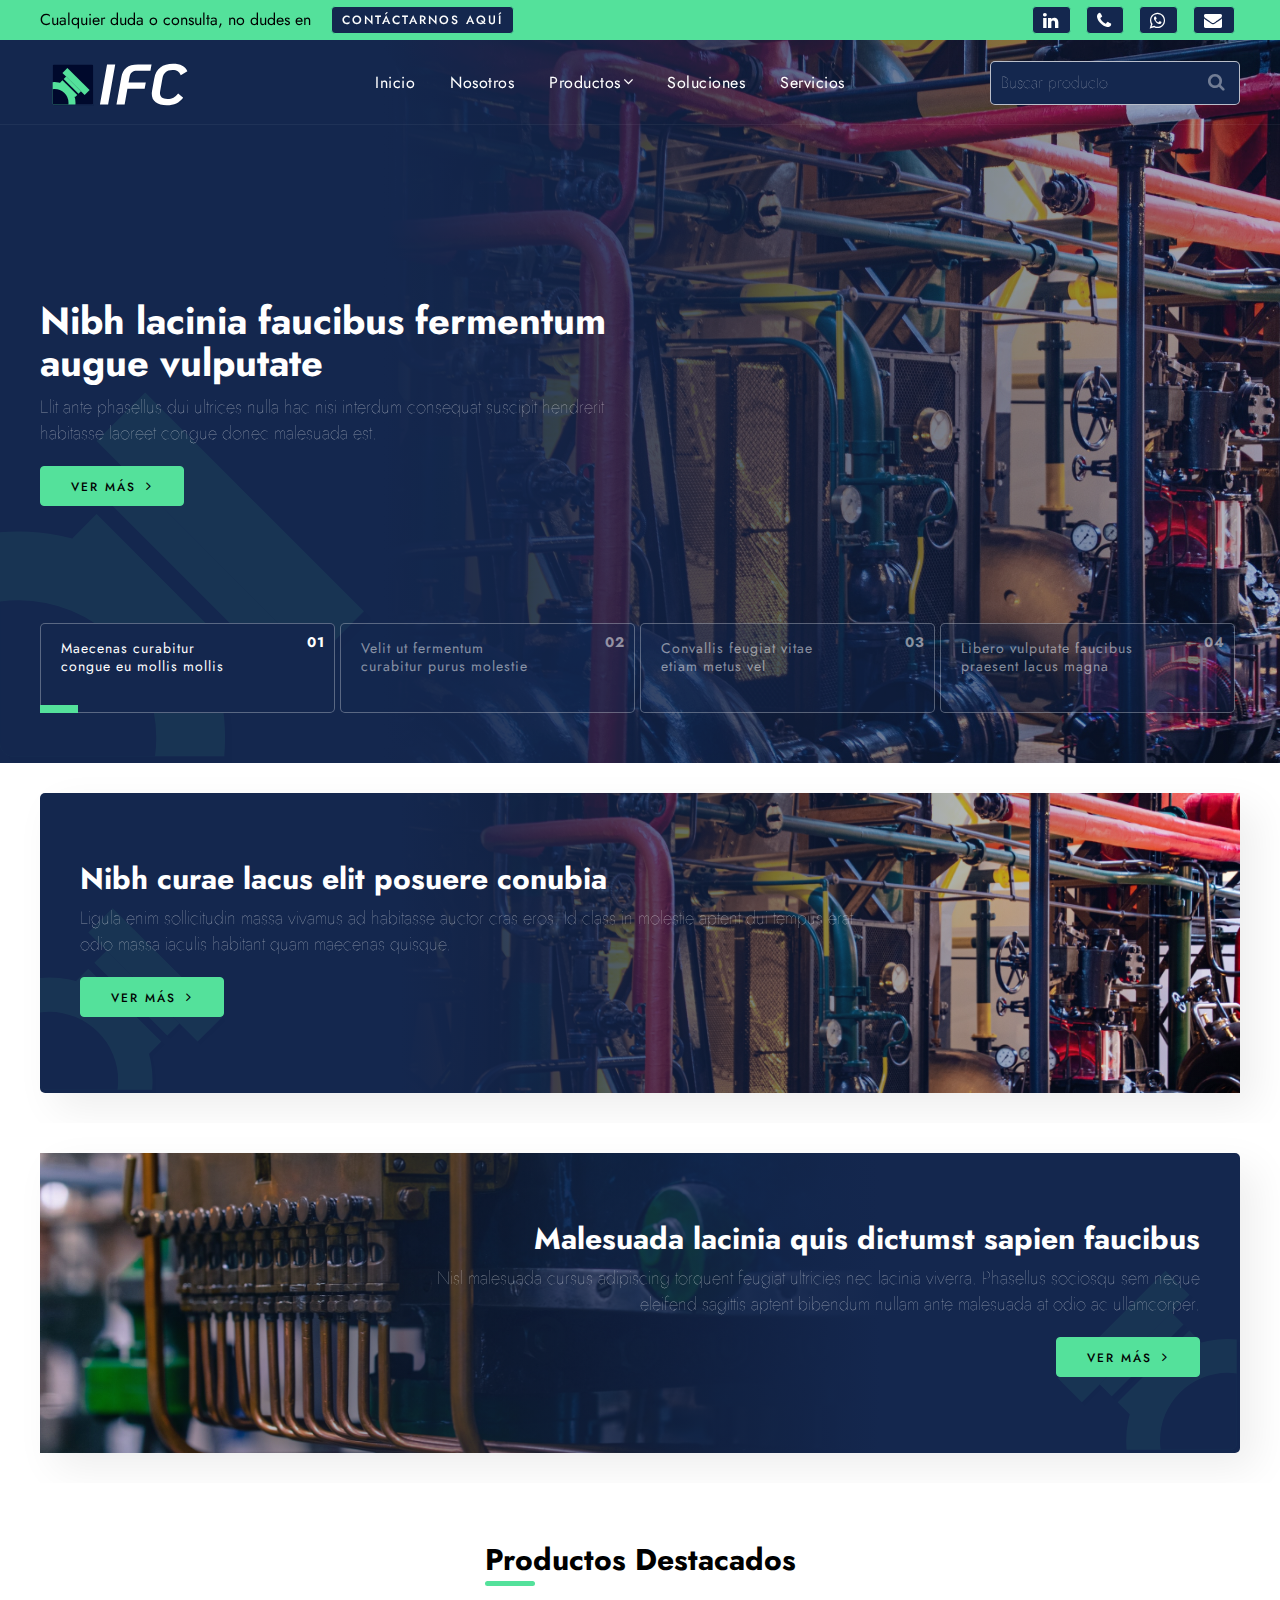
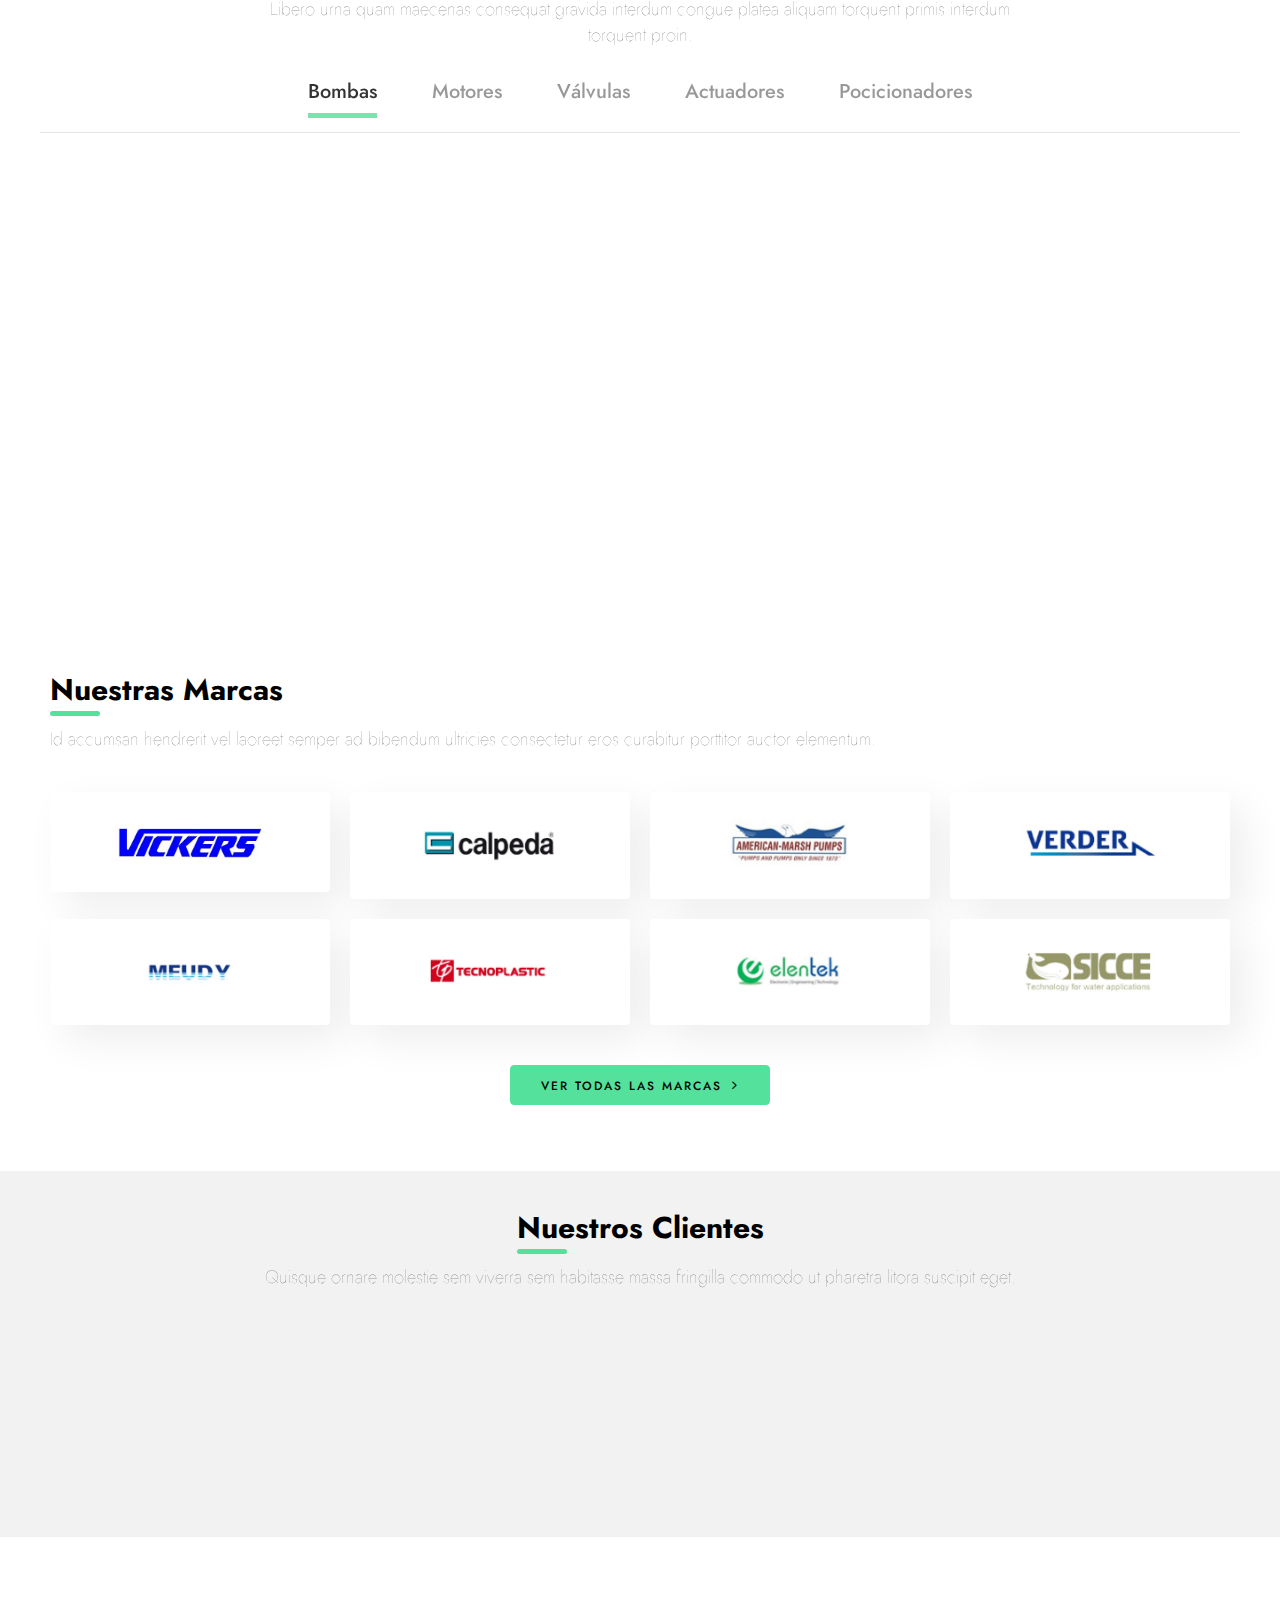
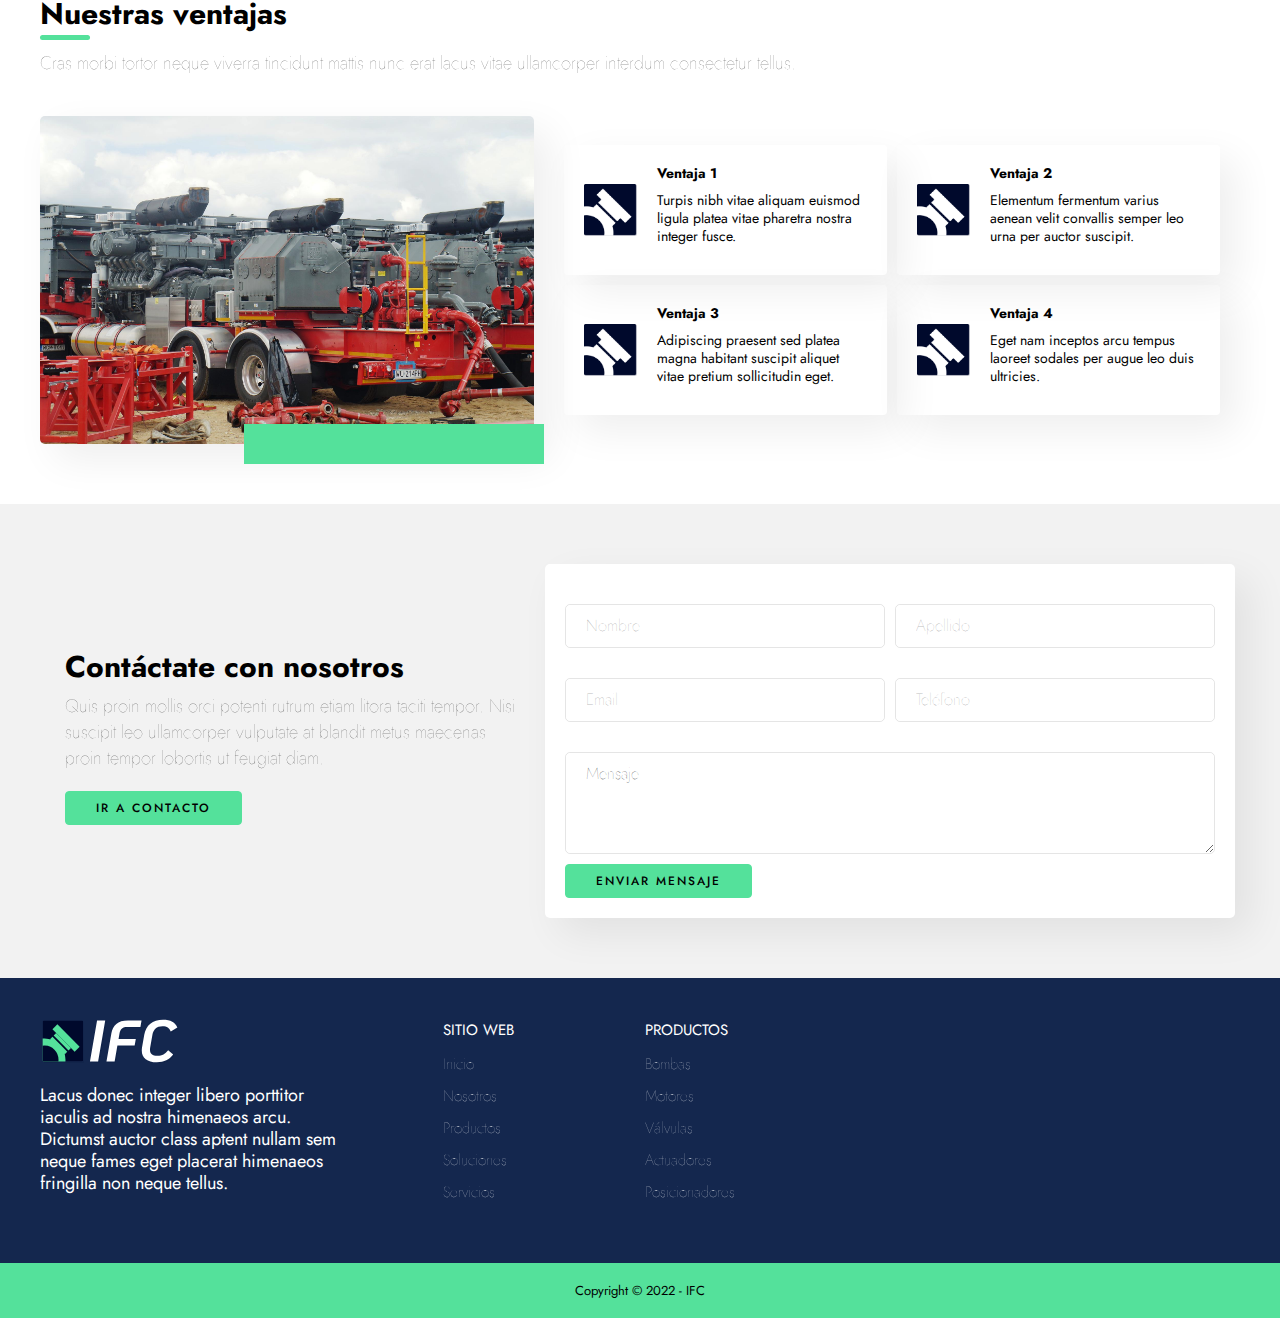
==== index.html @ 765e93ec "fix" ====
<!DOCTYPE html>
<html lang="es">
  <head>
    <title>IFC</title>
    <meta charset="UTF-8">
    <link href="img/favicon.png" rel="shortcut icon">
    <meta name="viewport" content="width=device-width, initial-scale=1, maximum-scale=1">
    <link href="css/main.css?v=19161" rel="stylesheet" type="text/css">
    <script src="js/main.js?v=19161" type="text/javascript"></script>
    <link rel="preconnect" href="https://fonts.googleapis.com">
    <link rel="preconnect" href="https://fonts.gstatic.com" crossorigin>
    <link href="https://fonts.googleapis.com/css2?family=Roboto+Slab:wght@300;400;500;700&amp;display=swap" rel="stylesheet">
    <!-- Meta tags facebook-->
    <meta property="og:title" content="#">
    <meta property="og:description" content="#">
    <meta property="og:image" content="#">
    <!-- Meta tags twitter cards-->
    <meta name="twitter:card" content="summary_large_image">
    <meta name="twitter:title" content="#">
    <meta name="twitter:description" content="#">
    <meta name="twitter:image" content="#">
    <link rel="preconnect" href="https://fonts.googleapis.com">
    <link rel="preconnect" href="https://fonts.gstatic.com" crossorigin>
    <link href="https://fonts.googleapis.com/css2?family=Jost:ital,wght@0,300;0,400;0,500;0,600;0,700;1,300&amp;display=swap" rel="stylesheet">
  </head>
  <body>
    <header>
      <div class="header__primary">
        <div class="header__wrap">
          <div class="header__inner">
            <div class="header__contact">
              <p class="header__text">Cualquier duda o consulta, no dudes en </p><a href="#" class="btn btn--xs btn--colorsecondary">Contáctarnos aquí</a>
            </div>
            <div class="header__right">
              <div class="header__actions">
                <div class="header__action header__action--desktop"><a href="#" class="btn btn--xs btn--colorsecondary"><span class="fa fa-linkedin"></span></a></div>
                <div class="header__action header__action--desktop"><a href="#" class="btn btn--xs btn--colorsecondary"><span class="fa fa-phone"></span></a></div>
                <div class="header__action header__action--desktop"><a href="#" class="btn btn--xs btn--colorsecondary"><span class="fa fa-whatsapp"></span></a></div>
                <div class="header__action header__action--desktop"><a href="#" class="btn btn--xs btn--colorsecondary"><span class="fa fa-envelope"></span></a></div>
              </div>
            </div>
          </div>
        </div>
      </div>
      <div class="header__secondary">
        <div class="header__wrap">
          <div class="header__inner">
            <div class="header__logo header__logo--color"><a href="index.html"><img src="img/icons/logo-ifc.svg"></a></div>
            <div class="header__logo header__logo--white"><a href="index.html"><img src="img/icons/logo-ifc-white.svg"></a></div>
            <div class="header__nav">
              <div class="header__nav__bg"></div>
              <div class="header__nav__nav">
                <div class="header__nav__close">
                  <div></div>
                  <div></div>
                </div>
                <div class="header__nav__back">
                  <div></div>
                  <div></div>
                  <div></div>
                </div>
                <nav>
                  <ul>
                    <li class="header__nav__li header__nav__li--digtrans">
                      <li><a href="#">Inicio</a></li>
                      <li><a href="#">Nosotros</a></li>
                      <li><a href="#">Productos</a>
                        <ul class="sub-menu header__nav__li__blocked">
                          <li><a href="single-course.html">Programa 2</a></li>
                          <li><a href="single-course.html">Programa 3</a></li>
                          <li><a href="single-course.html">Programa 4</a></li>
                        </ul>
                      </li>
                    </li>
                    <li><a href="#">Soluciones</a></li>
                    <li><a href="#">Servicios</a></li>
                  </ul>
                </nav>
              </div>
            </div>
            <div class="header__right">
              <div class="header__item header__item--search">
                <div class="header__search">
                  <form action="search.html" method="get"><span class="fa fa-search"></span>
                    <input type="text" name="s" placeholder="Buscar producto">
                  </form>
                </div>
              </div>
              <div class="header__item header__item--ham">
                <div class="header__ham"><span></span><span></span><span></span></div>
              </div>
            </div>
          </div>
        </div>
      </div>
    </header>
    <div id="sections">
      <section class="section--main">
        <div class="section__isotipo"> <img src="img/icons/isotipo.svg"></div>
        <div class="carousel">
          <div class="section-slider_slides">
            <div class="carousel-contents">
              <div class="carousel-content">
                <div class="section__banner">
                  <div class="section__bg">
                    <div class="bg"><img src="img/uploads/1.jpeg"></div>
                  </div>
                  <div class="section__grad"></div>
                  <div class="section__wrap section__wrap--main">
                    <div class="section__content">
                      <div class="section__body">
                        <h2 class="section__title">Nibh lacinia faucibus fermentum augue vulputate
                        </h2>
                        <p class="section__description">Elit ante phasellus dui ultrices nulla hac nisi interdum consequat suscipit hendrerit habitasse laoreet congue donec malesuada est.
                        </p>
                        <div class="section__buttons"><a href="#" class="btn">Ver más<span class="fa fa-angle-right"> </span></a></div>
                      </div>
                    </div>
                  </div>
                </div>
              </div>
              <div class="carousel-content">
                <div class="section__banner">
                  <div class="section__bg">
                    <div class="bg"><img src="img/uploads/2.jpeg"></div>
                  </div>
                  <div class="section__grad"></div>
                  <div class="section__wrap section__wrap--main">
                    <div class="section__content">
                      <div class="section__body">
                        <h2 class="section__title">Habitasse cubilia convallis tempus sociosqu adipiscing
                        </h2>
                        <p class="section__description">Ligula sagittis posuere eros inceptos rhoncus habitant placerat sodales adipiscing tempor hac fermentum hac convallis.
                        </p>
                        <div class="section__buttons"><a href="#" class="btn">Ver más<span class="fa fa-angle-right"></span></a></div>
                      </div>
                    </div>
                  </div>
                </div>
              </div>
              <div class="carousel-content">
                <div class="section__banner">
                  <div class="section__bg">
                    <div class="bg"><img src="img/uploads/3.jpeg"></div>
                  </div>
                  <div class="section__grad"></div>
                  <div class="section__wrap section__wrap--main">
                    <div class="section__content">
                      <div class="section__body">
                        <h2 class="section__title">Laoreet aenean quis nullam vitae ac
                        </h2>
                        <p class="section__description">Torquent litora curae molestie torquent aliquet viverra integer habitasse sapien sagittis non semper tellus aliquet.
                        </p>
                        <div class="section__buttons"><a href="#" class="btn">Ver más<span class="fa fa-angle-right"></span></a></div>
                      </div>
                    </div>
                  </div>
                </div>
              </div>
              <div class="carousel-content">
                <div class="section__banner">
                  <div class="section__bg">
                    <div class="bg"><img src="img/uploads/4.jpeg"></div>
                  </div>
                  <div class="section__grad"></div>
                  <div class="section__wrap section__wrap--main">
                    <div class="section__content">
                      <div class="section__body">
                        <h2 class="section__title">Gravida auctor elit risus suspendisse curae
                        </h2>
                        <p class="section__description">Turpis felis luctus accumsan vitae urna suspendisse fames habitasse turpis himenaeos cubilia eleifend bibendum sapien.
                        </p>
                        <div class="section__buttons"><a href="#" class="btn">Ver más<span class="fa fa-angle-right"></span></a></div>
                      </div>
                    </div>
                  </div>
                </div>
              </div>
            </div>
            <div class="section-slider__thumbs section__thumbs">
              <div class="carousel-thumbnails">
                <div class="cols cols-gutter-0">
                  <div class="col-xs-3 col-lg-3 carousel-thumbnail">
                    <div class="section__thumb section__">
                      <div class="section__thumb__bar"></div>
                      <div class="section__thumb__number">01</div>
                      <div class="section__thumb__body">
                        <div class="section__thumb__title">Maecenas curabitur congue eu mollis mollis
                        </div>
                      </div>
                    </div>
                  </div>
                  <div class="col-xs-3 col-lg-3 carousel-thumbnail">
                    <div class="section__thumb">
                      <div class="section__thumb__bar"></div>
                      <div class="section__thumb__number">02</div>
                      <div class="section__thumb__body">
                        <div class="section__thumb__title">Velit ut fermentum curabitur purus molestie
                        </div>
                      </div>
                    </div>
                  </div>
                  <div class="col-xs-3 col-lg-3 carousel-thumbnail">
                    <div class="section__thumb">
                      <div class="section__thumb__bar"></div>
                      <div class="section__thumb__number">03</div>
                      <div class="section__thumb__body">
                        <div class="section__thumb__title">Convallis feugiat vitae etiam metus vel
                        </div>
                      </div>
                    </div>
                  </div>
                  <div class="col-xs-3 col-lg-3 carousel-thumbnail">
                    <div class="section__thumb">
                      <div class="section__thumb__bar"></div>
                      <div class="section__thumb__number">04</div>
                      <div class="section__thumb__body">
                        <div class="section__thumb__title">Libero vulputate faucibus praesent lacus magna
                        </div>
                      </div>
                    </div>
                  </div>
                </div>
              </div>
            </div>
          </div>
        </div>
      </section>
      <section class="section--banner"> 
        <div class="section__wrap section__wrap--sm">
          <div class="section__body">
            <div class="section__isotipo"> <img src="img/icons/isotipo.svg"></div>
            <div class="section__bg"> 
              <div class="bg"> <img src="img/uploads/1.jpeg"></div>
            </div>
            <div class="section__content"> 
              <h3 class="section__title">Nibh curae lacus elit posuere conubia
              </h3>
              <p class="section__description">Ligula enim sollicitudin massa vivamus ad habitasse auctor cras eros. Id class in molestie aptent dui tempus erat odio massa iaculis habitant quam maecenas quisque.
              </p><a href="#" class="btn">Ver más<span class="fa fa-angle-right"></span></a>
            </div>
          </div>
        </div>
      </section>
      <section class="section--banner section--banner--right"> 
        <div class="section__wrap section__wrap--sm">
          <div class="section__body">
            <div class="section__isotipo"> <img src="img/icons/isotipo-right.svg"></div>
            <div class="section__bg"> 
              <div class="bg"> <img src="img/uploads/2.jpeg"></div>
            </div>
            <div class="section__content"> 
              <h3 class="section__title">Malesuada lacinia quis dictumst sapien faucibus
              </h3>
              <p class="section__description">Nisl malesuada cursus adipiscing torquent feugiat ultricies nec lacinia viverra. Phasellus sociosqu sem neque eleifend sagittis aptent bibendum nullam ante malesuada at odio ac ullamcorper.
              </p><a href="#" class="btn">Ver más<span class="fa fa-angle-right"></span></a>
            </div>
          </div>
        </div>
      </section>
      <section class="section--products">
        <div class="section__wrap"> 
          <div class="section__header section__header--center"> 
            <h3 class="section__title">Productos Destacados</h3>
            <p class="section__description">Libero urna quam maecenas consequat gravida interdum congue platea aliquam torquent primis interdum torquent proin.
            </p>
          </div>
          <div class="section__body"> 
            <div class="section__tabs">
              <div class="tabs">
                <div class="tabs__header">
                  <div class="tab tab--current">Bombas</div>
                  <div class="tab">Motores</div>
                  <div class="tab">Válvulas</div>
                  <div class="tab">Actuadores</div>
                  <div class="tab">Pocicionadores </div>
                </div>
                <div class="tabs__body"> 
                  <div class="tab tab--current"> 
                    <div class="section__products">
                      <div class="cols cols-gutter-2">
                        <div class="col-xs-12 col-sm-6 col-md-4 dscroll">
                          <article class="article--product"> 
                            <div class="article__tag">Et ligula
                            </div>
                            <div class="article__img"> <img src="img/products/5.webp"></div>
                            <div class="article__body"> 
                              <h4 class="article__title">Nombre Producto </h4>
                              <p class="article__description">Cursus curabitur molestie erat dui ut molestie tellus massa curabitur et varius.
                              </p><a href="#" class="btn btn--xs">Ver más<span class="fa fa-angle-right"></span></a>
                            </div>
                          </article>
                        </div>
                        <div class="col-xs-12 col-sm-6 col-md-4 dscroll">
                          <article class="article--product"> 
                            <div class="article__tag">Ullamcorper consectetur
                            </div>
                            <div class="article__img"> <img src="img/products/6.webp"></div>
                            <div class="article__body"> 
                              <h4 class="article__title">Nombre Producto </h4>
                              <p class="article__description">Sollicitudin convallis augue egestas tincidunt turpis luctus sapien ultrices justo commodo at.
                              </p><a href="#" class="btn btn--xs">Ver más<span class="fa fa-angle-right"></span></a>
                            </div>
                          </article>
                        </div>
                        <div class="col-xs-12 col-sm-6 col-md-4 dscroll">
                          <article class="article--product"> 
                            <div class="article__tag">Ullamcorper dapibus
                            </div>
                            <div class="article__img"> <img src="img/products/7.webp"></div>
                            <div class="article__body"> 
                              <h4 class="article__title">Nombre Producto </h4>
                              <p class="article__description">Molestie sodales habitant nisi ante a ullamcorper volutpat habitant varius vestibulum lacus.
                              </p><a href="#" class="btn btn--xs">Ver más<span class="fa fa-angle-right"></span></a>
                            </div>
                          </article>
                        </div>
                        <div class="col-xs-12 col-sm-6 col-md-4 dscroll">
                          <article class="article--product"> 
                            <div class="article__tag">At sed
                            </div>
                            <div class="article__img"> <img src="img/products/8.webp"></div>
                            <div class="article__body"> 
                              <h4 class="article__title">Nombre Producto </h4>
                              <p class="article__description">Est libero ad proin vivamus sodales curabitur at habitant donec ante ut.
                              </p><a href="#" class="btn btn--xs">Ver más<span class="fa fa-angle-right"></span></a>
                            </div>
                          </article>
                        </div>
                        <div class="col-xs-12 col-sm-6 col-md-4 dscroll">
                          <article class="article--product"> 
                            <div class="article__tag">Curae quisque
                            </div>
                            <div class="article__img"> <img src="img/products/5.webp"></div>
                            <div class="article__body"> 
                              <h4 class="article__title">Nombre Producto </h4>
                              <p class="article__description">Ut torquent aptent dui eu neque litora fringilla porta adipiscing commodo cursus.
                              </p><a href="#" class="btn btn--xs">Ver más<span class="fa fa-angle-right"></span></a>
                            </div>
                          </article>
                        </div>
                        <div class="col-xs-12 col-sm-6 col-md-4 dscroll">
                          <article class="article--product"> 
                            <div class="article__tag">Aliquet ultricies
                            </div>
                            <div class="article__img"> <img src="img/products/6.webp"></div>
                            <div class="article__body"> 
                              <h4 class="article__title">Nombre Producto </h4>
                              <p class="article__description">Semper augue risus eros feugiat egestas facilisis turpis mattis magna ut per.
                              </p><a href="#" class="btn btn--xs">Ver más<span class="fa fa-angle-right"></span></a>
                            </div>
                          </article>
                        </div>
                      </div>
                    </div>
                  </div>
                  <div class="tab">
                    <div class="section__products">
                      <div class="cols cols-gutter-2">
                        <div class="col-xs-12 col-sm-6 col-md-4 dscroll">
                          <article class="article--product"> 
                            <div class="article__tag">Dui fermentum
                            </div>
                            <div class="article__img"> <img src="img/products/1.webp"></div>
                            <div class="article__body"> 
                              <h4 class="article__title">Nombre Producto </h4>
                              <p class="article__description">Porttitor morbi facilisis massa phasellus iaculis curabitur condimentum molestie curabitur leo conubia.
                              </p><a href="#" class="btn btn--xs">Ver más<span class="fa fa-angle-right"></span></a>
                            </div>
                          </article>
                        </div>
                        <div class="col-xs-12 col-sm-6 col-md-4 dscroll">
                          <article class="article--product"> 
                            <div class="article__tag">Colus convallis
                            </div>
                            <div class="article__img"> <img src="img/products/2.webp"></div>
                            <div class="article__body"> 
                              <h4 class="article__title">Nombre Producto </h4>
                              <p class="article__description">Suspendisse vitae sodales aliquam risus nisi pretium interdum posuere diam consectetur venenatis.
                              </p><a href="#" class="btn btn--xs">Ver más<span class="fa fa-angle-right"></span></a>
                            </div>
                          </article>
                        </div>
                        <div class="col-xs-12 col-sm-6 col-md-4 dscroll">
                          <article class="article--product"> 
                            <div class="article__tag">Vestibulum nunc
                            </div>
                            <div class="article__img"> <img src="img/products/3.webp"></div>
                            <div class="article__body"> 
                              <h4 class="article__title">Nombre Producto </h4>
                              <p class="article__description">Etiam varius mattis malesuada donec mi praesent sem odio ornare placerat nisl.
                              </p><a href="#" class="btn btn--xs">Ver más<span class="fa fa-angle-right"></span></a>
                            </div>
                          </article>
                        </div>
                        <div class="col-xs-12 col-sm-6 col-md-4 dscroll">
                          <article class="article--product"> 
                            <div class="article__tag">Risus ultrices
                            </div>
                            <div class="article__img"> <img src="img/products/4.webp"></div>
                            <div class="article__body"> 
                              <h4 class="article__title">Nombre Producto </h4>
                              <p class="article__description">Est feugiat hac potenti dapibus pharetra lectus praesent sagittis vestibulum turpis leo.
                              </p><a href="#" class="btn btn--xs">Ver más<span class="fa fa-angle-right"></span></a>
                            </div>
                          </article>
                        </div>
                        <div class="col-xs-12 col-sm-6 col-md-4 dscroll">
                          <article class="article--product"> 
                            <div class="article__tag">Laoreet in
                            </div>
                            <div class="article__img"> <img src="img/products/1.webp"></div>
                            <div class="article__body"> 
                              <h4 class="article__title">Nombre Producto </h4>
                              <p class="article__description">Aliquet nam sodales auctor vehicula quis dapibus praesent nullam semper consequat aliquet.
                              </p><a href="#" class="btn btn--xs">Ver más<span class="fa fa-angle-right"></span></a>
                            </div>
                          </article>
                        </div>
                        <div class="col-xs-12 col-sm-6 col-md-4 dscroll">
                          <article class="article--product"> 
                            <div class="article__tag">Ullamcorper dui
                            </div>
                            <div class="article__img"> <img src="img/products/2.webp"></div>
                            <div class="article__body"> 
                              <h4 class="article__title">Nombre Producto </h4>
                              <p class="article__description">In molestie at tellus dictumst non vivamus pretium donec erat dapibus imperdiet.
                              </p><a href="#" class="btn btn--xs">Ver más<span class="fa fa-angle-right"></span></a>
                            </div>
                          </article>
                        </div>
                      </div>
                    </div>
                  </div>
                  <div class="tab">
                    <div class="section__products">
                      <div class="cols cols-gutter-2">
                        <div class="col-xs-12 col-sm-6 col-md-4 dscroll">
                          <article class="article--product"> 
                            <div class="article__tag">Ultricies lacus
                            </div>
                            <div class="article__img"> <img src="img/products/9.webp"></div>
                            <div class="article__body"> 
                              <h4 class="article__title">Nombre Producto </h4>
                              <p class="article__description">Mollis senectus augue sed ad gravida sem gravida tempus gravida leo enim.
                              </p><a href="#" class="btn btn--xs">Ver más<span class="fa fa-angle-right"></span></a>
                            </div>
                          </article>
                        </div>
                        <div class="col-xs-12 col-sm-6 col-md-4 dscroll">
                          <article class="article--product"> 
                            <div class="article__tag">Quisque eleifend
                            </div>
                            <div class="article__img"> <img src="img/products/10.webp"></div>
                            <div class="article__body"> 
                              <h4 class="article__title">Nombre Producto </h4>
                              <p class="article__description">Nam cursus ut metus fermentum semper congue arcu mi fermentum non platea.
                              </p><a href="#" class="btn btn--xs">Ver más<span class="fa fa-angle-right"></span></a>
                            </div>
                          </article>
                        </div>
                        <div class="col-xs-12 col-sm-6 col-md-4 dscroll">
                          <article class="article--product"> 
                            <div class="article__tag">Est aliquam
                            </div>
                            <div class="article__img"> <img src="img/products/11.webp"></div>
                            <div class="article__body"> 
                              <h4 class="article__title">Nombre Producto </h4>
                              <p class="article__description">Faucibus iaculis curabitur conubia pretium convallis ut mollis diam platea aliquam pulvinar.
                              </p><a href="#" class="btn btn--xs">Ver más<span class="fa fa-angle-right"></span></a>
                            </div>
                          </article>
                        </div>
                        <div class="col-xs-12 col-sm-6 col-md-4 dscroll">
                          <article class="article--product"> 
                            <div class="article__tag">Suscipit etiam
                            </div>
                            <div class="article__img"> <img src="img/products/12.webp"></div>
                            <div class="article__body"> 
                              <h4 class="article__title">Nombre Producto </h4>
                              <p class="article__description">Laoreet aliquet fermentum elementum maecenas varius donec per molestie risus torquent augue.
                              </p><a href="#" class="btn btn--xs">Ver más<span class="fa fa-angle-right"></span></a>
                            </div>
                          </article>
                        </div>
                        <div class="col-xs-12 col-sm-6 col-md-4 dscroll">
                          <article class="article--product"> 
                            <div class="article__tag">Fermentum justo
                            </div>
                            <div class="article__img"> <img src="img/products/9.webp"></div>
                            <div class="article__body"> 
                              <h4 class="article__title">Nombre Producto </h4>
                              <p class="article__description">A in ut primis curabitur aliquam tellus pulvinar conubia fermentum massa ultricies.
                              </p><a href="#" class="btn btn--xs">Ver más<span class="fa fa-angle-right"></span></a>
                            </div>
                          </article>
                        </div>
                        <div class="col-xs-12 col-sm-6 col-md-4 dscroll">
                          <article class="article--product"> 
                            <div class="article__tag">Interdum habitasse
                            </div>
                            <div class="article__img"> <img src="img/products/10.webp"></div>
                            <div class="article__body"> 
                              <h4 class="article__title">Nombre Producto </h4>
                              <p class="article__description">Faucibus bibendum massa convallis quisque dictum sed id ligula posuere morbi fermentum.
                              </p><a href="#" class="btn btn--xs">Ver más<span class="fa fa-angle-right"></span></a>
                            </div>
                          </article>
                        </div>
                      </div>
                    </div>
                  </div>
                  <div class="tab">
                    <div class="section__products">
                      <div class="cols cols-gutter-2">
                        <div class="col-xs-12 col-sm-6 col-md-4 dscroll">
                          <article class="article--product"> 
                            <div class="article__tag">Dui pretium
                            </div>
                            <div class="article__img"> <img src="img/products/13.webp"></div>
                            <div class="article__body"> 
                              <h4 class="article__title">Nombre Producto </h4>
                              <p class="article__description">Proin class urna quisque dapibus augue dictumst colus cras risus aliquam ultricies.
                              </p><a href="#" class="btn btn--xs">Ver más<span class="fa fa-angle-right"></span></a>
                            </div>
                          </article>
                        </div>
                        <div class="col-xs-12 col-sm-6 col-md-4 dscroll">
                          <article class="article--product"> 
                            <div class="article__tag">Aptent purus
                            </div>
                            <div class="article__img"> <img src="img/products/14.webp"></div>
                            <div class="article__body"> 
                              <h4 class="article__title">Nombre Producto </h4>
                              <p class="article__description">Potenti neque hendrerit primis suspendisse velit mollis pretium dictum lacus nunc habitasse.
                              </p><a href="#" class="btn btn--xs">Ver más<span class="fa fa-angle-right"></span></a>
                            </div>
                          </article>
                        </div>
                        <div class="col-xs-12 col-sm-6 col-md-4 dscroll">
                          <article class="article--product"> 
                            <div class="article__tag">Cubilia faucibus
                            </div>
                            <div class="article__img"> <img src="img/products/13.webp"></div>
                            <div class="article__body"> 
                              <h4 class="article__title">Nombre Producto </h4>
                              <p class="article__description">Mollis felis sem morbi ad convallis accumsan placerat potenti sollicitudin potenti vestibulum.
                              </p><a href="#" class="btn btn--xs">Ver más<span class="fa fa-angle-right"></span></a>
                            </div>
                          </article>
                        </div>
                        <div class="col-xs-12 col-sm-6 col-md-4 dscroll">
                          <article class="article--product"> 
                            <div class="article__tag">Mattis magna
                            </div>
                            <div class="article__img"> <img src="img/products/14.webp"></div>
                            <div class="article__body"> 
                              <h4 class="article__title">Nombre Producto </h4>
                              <p class="article__description">Lectus mollis quam bibendum colus etiam potenti porta malesuada nisi sagittis vestibulum.
                              </p><a href="#" class="btn btn--xs">Ver más<span class="fa fa-angle-right"></span></a>
                            </div>
                          </article>
                        </div>
                        <div class="col-xs-12 col-sm-6 col-md-4 dscroll">
                          <article class="article--product"> 
                            <div class="article__tag">Ligula feugiat
                            </div>
                            <div class="article__img"> <img src="img/products/13.webp"></div>
                            <div class="article__body"> 
                              <h4 class="article__title">Nombre Producto </h4>
                              <p class="article__description">Ullamcorper commodo purus turpis eget posuere non nec sodales malesuada a netus.
                              </p><a href="#" class="btn btn--xs">Ver más<span class="fa fa-angle-right"></span></a>
                            </div>
                          </article>
                        </div>
                        <div class="col-xs-12 col-sm-6 col-md-4 dscroll">
                          <article class="article--product"> 
                            <div class="article__tag">Diam integer
                            </div>
                            <div class="article__img"> <img src="img/products/14.webp"></div>
                            <div class="article__body"> 
                              <h4 class="article__title">Nombre Producto </h4>
                              <p class="article__description">Massa etiam consequat eleifend ante bibendum non fermentum commodo integer bibendum posuere.
                              </p><a href="#" class="btn btn--xs">Ver más<span class="fa fa-angle-right"></span></a>
                            </div>
                          </article>
                        </div>
                      </div>
                    </div>
                  </div>
                  <div class="tab">
                    <div class="section__products">
                      <div class="cols cols-gutter-2">
                        <div class="col-xs-12 col-sm-6 col-md-4 dscroll">
                          <article class="article--product"> 
                            <div class="article__tag">Tempor diam
                            </div>
                            <div class="article__img"> <img src="img/products/15.webp"></div>
                            <div class="article__body"> 
                              <h4 class="article__title">Nombre Producto </h4>
                              <p class="article__description">Hac dui platea volutpat nisi curabitur varius rhoncus congue aliquet lacus colus.
                              </p><a href="#" class="btn btn--xs">Ver más<span class="fa fa-angle-right"></span></a>
                            </div>
                          </article>
                        </div>
                        <div class="col-xs-12 col-sm-6 col-md-4 dscroll">
                          <article class="article--product"> 
                            <div class="article__tag">Integer porta
                            </div>
                            <div class="article__img"> <img src="img/products/15.webp"></div>
                            <div class="article__body"> 
                              <h4 class="article__title">Nombre Producto </h4>
                              <p class="article__description">Porta at curae sed posuere viverra magna donec risus metus quis condimentum.
                              </p><a href="#" class="btn btn--xs">Ver más<span class="fa fa-angle-right"></span></a>
                            </div>
                          </article>
                        </div>
                        <div class="col-xs-12 col-sm-6 col-md-4 dscroll">
                          <article class="article--product"> 
                            <div class="article__tag">Consectetur quam
                            </div>
                            <div class="article__img"> <img src="img/products/15.webp"></div>
                            <div class="article__body"> 
                              <h4 class="article__title">Nombre Producto </h4>
                              <p class="article__description">Posuere molestie adipiscing neque euismod pharetra integer felis convallis aptent quam iaculis.
                              </p><a href="#" class="btn btn--xs">Ver más<span class="fa fa-angle-right"></span></a>
                            </div>
                          </article>
                        </div>
                        <div class="col-xs-12 col-sm-6 col-md-4 dscroll">
                          <article class="article--product"> 
                            <div class="article__tag">Vehicula
                            </div>
                            <div class="article__img"> <img src="img/products/15.webp"></div>
                            <div class="article__body"> 
                              <h4 class="article__title">Nombre Producto </h4>
                              <p class="article__description">Velit placerat nisi diam turpis fringilla vitae cursus at erat vitae accumsan.
                              </p><a href="#" class="btn btn--xs">Ver más<span class="fa fa-angle-right"></span></a>
                            </div>
                          </article>
                        </div>
                        <div class="col-xs-12 col-sm-6 col-md-4 dscroll">
                          <article class="article--product"> 
                            <div class="article__tag">Elit
                            </div>
                            <div class="article__img"> <img src="img/products/15.webp"></div>
                            <div class="article__body"> 
                              <h4 class="article__title">Nombre Producto </h4>
                              <p class="article__description">Aliquam pharetra sed adipiscing class cubilia luctus sodales ante lectus augue senectus.
                              </p><a href="#" class="btn btn--xs">Ver más<span class="fa fa-angle-right"></span></a>
                            </div>
                          </article>
                        </div>
                        <div class="col-xs-12 col-sm-6 col-md-4 dscroll">
                          <article class="article--product"> 
                            <div class="article__tag">Elementum
                            </div>
                            <div class="article__img"> <img src="img/products/15.webp"></div>
                            <div class="article__body"> 
                              <h4 class="article__title">Nombre Producto </h4>
                              <p class="article__description">Fringilla dictumst integer dictum ornare molestie egestas lacus cubilia laoreet placerat torquent.
                              </p><a href="#" class="btn btn--xs">Ver más<span class="fa fa-angle-right"></span></a>
                            </div>
                          </article>
                        </div>
                      </div>
                    </div>
                  </div>
                </div>
              </div>
            </div>
          </div>
        </div>
      </section>
      <section class="section--marcas"> 
        <div class="section__wrap section--md">
          <div class="section__header"> 
            <h3 class="section__title">Nuestras Marcas</h3>
            <p class="section__description">Id accumsan hendrerit vel laoreet semper ad bibendum ultricies consectetur eros curabitur porttitor auctor elementum.
            </p>
          </div>
          <div class="section__body"> 
            <div class="cols cols-gutter-2">
              <div class="col-md-3"> 
                <article class="article--marca"> 
                  <div class="article__marca"> <img src="img/icons/marca-1.jpeg"></div>
                </article>
              </div>
              <div class="col-md-3"> 
                <article class="article--marca"> 
                  <div class="article__marca"> <img src="img/icons/marca-2.jpeg"></div>
                </article>
              </div>
              <div class="col-md-3"> 
                <article class="article--marca"> 
                  <div class="article__marca"> <img src="img/icons/marca-3.jpeg"></div>
                </article>
              </div>
              <div class="col-md-3"> 
                <article class="article--marca"> 
                  <div class="article__marca"> <img src="img/icons/marca-4.jpeg"></div>
                </article>
              </div>
              <div class="col-md-3"> 
                <article class="article--marca"> 
                  <div class="article__marca"> <img src="img/icons/marca-5.jpeg"></div>
                </article>
              </div>
              <div class="col-md-3"> 
                <article class="article--marca"> 
                  <div class="article__marca"> <img src="img/icons/marca-6.jpeg"></div>
                </article>
              </div>
              <div class="col-md-3"> 
                <article class="article--marca"> 
                  <div class="article__marca"> <img src="img/icons/marca-7.jpeg"></div>
                </article>
              </div>
              <div class="col-md-3"> 
                <article class="article--marca"> 
                  <div class="article__marca"> <img src="img/icons/marca-8.jpeg"></div>
                </article>
              </div>
            </div>
          </div>
          <div class="section__footer"> <a href="#" class="btn">Ver todas las marcas<span class="fa fa-angle-right"></span></a></div>
        </div>
      </section>
      <section class="section--clients section--light">
        <div class="section__header section__header--center">
          <h3 class="section__title">Nuestros Clientes</h3>
          <p class="section__description">Quisque ornare molestie sem viverra sem habitasse massa fringilla commodo ut pharetra litora suscipit eget.
          </p>
        </div>
        <div class="section__body">
          <div class="section__wrapper">
            <div class="swiper-container swiper--clients">
              <div class="swiper-wrapper">
                <div class="swiper-slide dscroll">
                  <article class="article--client"> 
                    <div class="article__logo"> <img src="img/icons/marca-1.jpeg"></div>
                  </article>
                </div>
                <div class="swiper-slide dscroll">
                  <article class="article--client"> 
                    <div class="article__logo"> <img src="img/icons/marca-2.jpeg"></div>
                  </article>
                </div>
                <div class="swiper-slide dscroll">
                  <article class="article--client"> 
                    <div class="article__logo"> <img src="img/icons/marca-3.jpeg"></div>
                  </article>
                </div>
                <div class="swiper-slide dscroll">
                  <article class="article--client"> 
                    <div class="article__logo"> <img src="img/icons/marca-4.jpeg"></div>
                  </article>
                </div>
                <div class="swiper-slide dscroll">
                  <article class="article--client"> 
                    <div class="article__logo"> <img src="img/icons/marca-5.jpeg"></div>
                  </article>
                </div>
                <div class="swiper-slide dscroll">
                  <article class="article--client"> 
                    <div class="article__logo"> <img src="img/icons/marca-6.jpeg"></div>
                  </article>
                </div>
                <div class="swiper-slide dscroll">
                  <article class="article--client"> 
                    <div class="article__logo"> <img src="img/icons/marca-7.jpeg"></div>
                  </article>
                </div>
                <div class="swiper-slide dscroll">
                  <article class="article--client"> 
                    <div class="article__logo"> <img src="img/icons/marca-8.jpeg"></div>
                  </article>
                </div>
              </div>
            </div>
          </div>
        </div>
      </section>
      <section class="section--features"> 
        <div class="section__wrap"> 
          <div class="section__header"> 
            <h3 class="section__title">Nuestras ventajas</h3>
            <p class="section__description">Cras morbi tortor neque viverra tincidunt mattis nunc erat lacus vitae ullamcorper interdum consectetur tellus.
            </p>
          </div>
          <div class="section__body"> 
            <div class="cols"> 
              <div class="section__flex"> 
                <div class="col-md-5"> 
                  <div class="section__img"> <img src="img/uploads/3.jpeg"></div>
                </div>
                <div class="col-md-7"> 
                  <div class="section__features"> 
                    <div class="cols"> 
                      <div class="col-md-6"> 
                        <article class="article--feature"> 
                          <div class="article__icon"> <img src="img/icons/1.png"></div>
                          <div class="article__body"> 
                            <h4 class="h5 article__title">Ventaja 1</h4>
                            <p class="article__description">Turpis nibh vitae aliquam euismod ligula platea vitae pharetra nostra integer fusce.
                            </p>
                          </div>
                        </article>
                      </div>
                      <div class="col-md-6"> 
                        <article class="article--feature"> 
                          <div class="article__icon"> <img src="img/icons/1.png"></div>
                          <div class="article__body"> 
                            <h4 class="h5 article__title">Ventaja 2</h4>
                            <p class="article__description">Elementum fermentum varius aenean velit convallis semper leo urna per auctor suscipit.
                            </p>
                          </div>
                        </article>
                      </div>
                      <div class="col-md-6"> 
                        <article class="article--feature"> 
                          <div class="article__icon"> <img src="img/icons/1.png"></div>
                          <div class="article__body"> 
                            <h4 class="h5 article__title">Ventaja 3</h4>
                            <p class="article__description">Adipiscing praesent sed platea magna habitant suscipit aliquet vitae pretium sollicitudin eget.
                            </p>
                          </div>
                        </article>
                      </div>
                      <div class="col-md-6"> 
                        <article class="article--feature"> 
                          <div class="article__icon"> <img src="img/icons/1.png"></div>
                          <div class="article__body"> 
                            <h4 class="h5 article__title">Ventaja 4</h4>
                            <p class="article__description">Eget nam inceptos arcu tempus laoreet sodales per augue leo duis ultricies.
                            </p>
                          </div>
                        </article>
                      </div>
                    </div>
                  </div>
                </div>
              </div>
            </div>
          </div>
        </div>
      </section>
      <section class="section--contact section--light"> 
        <div class="section__wrap"> 
          <div class="section__body"> 
            <div class="cols cols-gutter-2"> 
              <div class="section__flex"> 
                <div class="col-md-5"> 
                  <div class="section__content"> 
                    <h3 class="section__title">Contáctate con nosotros </h3>
                    <p class="section__description">Quis proin mollis orci potenti rutrum etiam litora taciti tempor. Nisi suscipit leo ullamcorper vulputate at blandit metus maecenas proin tempor lobortis ut feugiat diam.
                    </p><a href="#" class="btn">Ir a contacto</a>
                  </div>
                </div>
                <div class="col-md-7"> 
                  <div class="section__form"> 
                    <form class="form">
                      <div class="cols">	
                        <div class="col-md-6"> 
                          <div class="form__element">
                            <div class="form__input"> 
                              <input type="text" name="#" placeholder="Nombre">
                            </div>
                          </div>
                        </div>
                        <div class="col-md-6"> 
                          <div class="form__element">
                            <div class="form__input"> 
                              <input type="text" name="#" placeholder="Apellido">
                            </div>
                          </div>
                        </div>
                        <div class="col-md-6"> 
                          <div class="form__element">
                            <div class="form__input"> 
                              <input type="text" name="#" placeholder="Email">
                            </div>
                          </div>
                        </div>
                        <div class="col-md-6"> 
                          <div class="form__element">
                            <div class="form__input"> 
                              <input type="text" name="#" placeholder="Teléfono">
                            </div>
                          </div>
                        </div>
                        <div class="col-md-12">
                          <div class="form__element">
                            <div class="form__input"> 
                              <textarea name="#" placeholder="Mensaje"></textarea>
                            </div>
                          </div>
                        </div>
                        <div class="col-md-12">
                          <div class="form__button"> 
                            <button class="btn">Enviar mensaje</button>
                          </div>
                        </div>
                      </div>
                    </form>
                  </div>
                </div>
              </div>
            </div>
          </div>
        </div>
      </section>
    </div>
    <footer>
      <div class="footer__primary">
        <div class="footer__wrap">
          <div class="cols">
            <div class="col-md-4">
              <div class="footer__logo"><img src="img/icons/logo-ifc-white.svg"></div>
              <p class="footer__description">Lacus donec integer libero porttitor iaculis ad nostra himenaeos arcu. Dictumst auctor class aptent nullam sem neque fames eget placerat himenaeos fringilla non neque tellus.
              </p>
            </div>
            <div class="col-md-4">
              <div class="footer__nav">
                <div class="cols">
                  <div class="col-xs-6">
                    <h4 class="footer__title">Sitio web</h4>
                    <ul>
                      <li><a href="#">Inicio</a></li>
                      <li><a href="#">Nosotros</a></li>
                      <li><a href="#">Productos</a></li>
                      <li><a href="#">Soluciones</a></li>
                      <li><a href="#">Servicios</a></li>
                    </ul>
                  </div>
                  <div class="col-xs-6">
                    <h4 class="footer__title">Productos</h4>
                    <ul>
                      <li><a href="#">Bombas</a></li>
                      <li><a href="#">Motores</a></li>
                      <li><a href="#">Válvulas</a></li>
                      <li><a href="#">Actuadores</a></li>
                      <li><a href="#">Posicionadores</a></li>
                    </ul>
                  </div>
                </div>
              </div>
            </div>
            <div class="col-md-4">
              <!--.footer__map
              span.fa.fa-map-marker.footer__icon
              a(href="https://www.google.cl/maps/place/Ing+Budge+986,+San+Miguel,+Regi%C3%B3n+Metropolitana/@-33.495061,-70.6529824,17z/data=!3m1!4b1!4m5!3m4!1s0x9662dac9503caa89:0x7388728c67c3474d!8m2!3d-33.4950655!4d-70.6507937" target="_blank")
              	img(src="https://maps.googleapis.com/maps/api/staticmap?key=AIzaSyA7KojKREBRdJ0X4HmblwktVWcz7uG43bA&&center=-33.495061,-70.6529824&zoom=15&format=png&maptype=roadmap&style=element:geometry%7Ccolor:0x212121&style=element:labels.icon%7Cvisibility:off&style=element:labels.text.fill%7Ccolor:0x757575&style=element:labels.text.stroke%7Ccolor:0x212121&style=feature:administrative%7Celement:geometry%7Ccolor:0x757575&style=feature:administrative.country%7Celement:labels.text.fill%7Ccolor:0x9e9e9e&style=feature:administrative.land_parcel%7Cvisibility:off&style=feature:administrative.locality%7Celement:labels.text.fill%7Ccolor:0xbdbdbd&style=feature:poi%7Celement:labels.text.fill%7Ccolor:0x757575&style=feature:poi.park%7Celement:geometry%7Ccolor:0x181818&style=feature:poi.park%7Celement:labels.text.fill%7Ccolor:0x616161&style=feature:poi.park%7Celement:labels.text.stroke%7Ccolor:0x1b1b1b&style=feature:road%7Celement:geometry.fill%7Ccolor:0x2c2c2c&style=feature:road%7Celement:labels.text.fill%7Ccolor:0x8a8a8a&style=feature:road.arterial%7Celement:geometry%7Ccolor:0x373737&style=feature:road.highway%7Celement:geometry%7Ccolor:0x3c3c3c&style=feature:road.highway.controlled_access%7Celement:geometry%7Ccolor:0x4e4e4e&style=feature:road.local%7Celement:labels.text.fill%7Ccolor:0x616161&style=feature:transit%7Celement:labels.text.fill%7Ccolor:0x757575&style=feature:water%7Celement:geometry%7Ccolor:0x000000&style=feature:water%7Celement:labels.text.fill%7Ccolor:0x3d3d3d&size=480x360")
              
              
              
              
              -->
            </div>
          </div>
        </div>
      </div>
      <div class="footer__secondary">
        <div class="footer__wrap footer__wrap--terms">
          <div class="footer__terms">
            <div class="footer__description">Copyright © 2022 - IFC</div>
          </div>
        </div>
      </div>
    </footer>
  </body>
</html>
---- css/main.css ----
.clearfix:before,
.clearfix:after {
  content: " ";
  display: table;
}
.clearfix:after {
  clear: both;
}
.pull-right {
  float: right !important;
}
.pull-left {
  float: left !important;
}
.hide {
  display: none !important;
}
.show {
  display: block !important;
}
.invisible {
  visibility: hidden;
}
.hidden {
  display: none !important;
}
.affix {
  position: fixed;
}
* {
  margin: 0;
  padding: 0;
  border: 0;
  outline: 0;
  -moz-box-sizing: border-box;
       box-sizing: border-box;
}
html {
  min-height: 100%;
  position: relative;
}
body {
  -webkit-font-smoothing: antialiased;
  background: #fff;
  margin: 0;
}
body,
button,
input,
textarea,
select {
  font-family: 'Jost', sans-serif;
  font-size: 16px;
  line-height: 22px;
  color: #000;
}
a,
button,
input,
textarea,
select {
  transition: 0.2s ease;
}
a {
  color: #54e19b;
  text-decoration: none;
}
a.a-classic {
  text-decoration: underline;
}
a:hover {
  cursor: pointer;
}
button:hover,
select:hover,
label:hover,
input[type='checkbox']:hover,
input[type='radio']:hover {
  cursor: pointer;
}
h1,
h2,
h3,
h4,
h5,
.h1,
.h2,
.h3,
.h4,
.h5 {
  margin-bottom: 10px;
  font-family: 'Jost', sans-serif;
  font-weight: 500;
}
p {
  margin-bottom: 10px;
}
h1,
.h1 {
  font-size: 38px;
  line-height: 42px;
}
@media (min-width: 960px) {
  h1,
  .h1 {
    font-size: 54px;
    line-height: 60px;
  }
}
h2,
.h2 {
  font-size: 30px;
  line-height: 33px;
}
@media (min-width: 720px) {
  h2,
  .h2 {
    font-size: 38px;
    line-height: 42px;
  }
}
h3,
.h3 {
  font-size: 22px;
  line-height: 25px;
}
@media (min-width: 480px) {
  h3,
  .h3 {
    font-size: 30px;
    line-height: 33px;
  }
}
h4,
.h4 {
  font-size: 18px;
  line-height: 25px;
}
@media (min-width: 480px) {
  h4,
  .h4 {
    font-size: 22px;
    line-height: 25px;
  }
}
h5,
.h5 {
  font-size: 14px;
  line-height: 16px;
}
ul,
ol {
  list-style-type: none;
}
img {
  display: block;
  width: auto;
  height: auto;
  max-width: 100%;
  margin: 0 auto;
}
svg {
  display: block;
  max-width: 100%;
}
.col-xs-1,
.col-sm-1,
.col-md-1,
.col-lg-1,
.col-xs-2,
.col-sm-2,
.col-md-2,
.col-lg-2,
.col-xs-3,
.col-sm-3,
.col-md-3,
.col-lg-3,
.col-xs-4,
.col-sm-4,
.col-md-4,
.col-lg-4,
.col-xs-5,
.col-sm-5,
.col-md-5,
.col-lg-5,
.col-xs-6,
.col-sm-6,
.col-md-6,
.col-lg-6,
.col-xs-7,
.col-sm-7,
.col-md-7,
.col-lg-7,
.col-xs-8,
.col-sm-8,
.col-md-8,
.col-lg-8,
.col-xs-9,
.col-sm-9,
.col-md-9,
.col-lg-9,
.col-xs-10,
.col-sm-10,
.col-md-10,
.col-lg-10,
.col-xs-11,
.col-sm-11,
.col-md-11,
.col-lg-11,
.col-xs-12,
.col-sm-12,
.col-md-12,
.col-lg-12 {
  position: relative;
  min-height: 1px;
  padding-left: 5px;
  padding-right: 5px;
}
.row {
  margin-left: -5px;
  margin-right: -5px;
}
.row:before,
.row:after {
  content: " ";
  display: table;
}
.row:after {
  clear: both;
}
.cols {
  margin-left: -5px;
  margin-right: -5px;
}
.cols:before,
.cols:after {
  content: " ";
  display: table;
}
.cols:after {
  clear: both;
}
.cols>div {
  margin-bottom: 10px;
  -moz-box-sizing: border-box;
       box-sizing: border-box;
}
.cols:last-child {
  margin-bottom: -10px;
}
.cols.cols-gutter-0 {
  margin-left: 0;
  margin-right: 0;
}
.cols.cols-gutter-0:before,
.cols.cols-gutter-0:after {
  content: " ";
  display: table;
}
.cols.cols-gutter-0:after {
  clear: both;
}
.cols.cols-gutter-0>div {
  padding-left: 0;
  padding-right: 0;
  margin-bottom: 0;
}
.cols.cols-gutter-0:last-child {
  margin-bottom: 0;
}
.cols.cols-gutter-1 {
  margin-left: 0;
  margin-right: 0;
}
.cols.cols-gutter-1:before,
.cols.cols-gutter-1:after {
  content: " ";
  display: table;
}
.cols.cols-gutter-1:after {
  clear: both;
}
.cols.cols-gutter-1>div {
  padding-left: 0px;
  padding-right: 0px;
  margin-bottom: 5px;
}
.cols.cols-gutter-1>div:last-child {
  margin-bottom: 0px;
}
@media (min-width: 960px) {
  .cols.cols-gutter-1>div {
    padding-left: 5px;
    padding-right: 5px;
    margin-bottom: 5px;
  }
  .cols.cols-gutter-1>div:last-child {
    margin-bottom: 5px;
  }
}
.cols.cols-gutter-buttons {
  margin-left: 0;
  margin-right: 0;
}
.cols.cols-gutter-buttons:before,
.cols.cols-gutter-buttons:after {
  content: " ";
  display: table;
}
.cols.cols-gutter-buttons:after {
  clear: both;
}
.cols.cols-gutter-buttons>div {
  padding-left: 0px;
  padding-right: 4px;
  margin-bottom: 10px;
}
.cols.cols-gutter-buttons>div:last-child {
  padding-right: 0px;
}
@media (min-width: 960px) {
  .cols.cols-gutter-2 {
    margin-left: -10px;
    margin-right: -10px;
  }
  .cols.cols-gutter-2:before,
  .cols.cols-gutter-2:after {
    content: " ";
    display: table;
  }
  .cols.cols-gutter-2:after {
    clear: both;
  }
  .cols.cols-gutter-2>div {
    padding-left: 10px;
    padding-right: 10px;
    margin-bottom: 20px;
  }
  .cols.cols-gutter-2:last-child {
    margin-bottom: -20px;
  }
}
@media (max-width: 960px) {
  .cols.cols-scroll {
    overflow: auto;
    -webkit-overflow-scrolling: touch;
    white-space: nowrap;
    margin: 0 -20px -20px;
    padding: 0 20px 20px;
  }
  .cols.cols-scroll>div {
    display: inline-block;
    vertical-align: top;
    width: 320px;
    white-space: normal;
    margin: 0;
    padding: 0 10px 0 0;
  }
  .cols.cols-scroll>div:last-child {
    margin-right: 15px;
  }
  .cols.cols-gutter-min {
    margin-left: 0;
    margin-right: 0;
  }
  .cols.cols-gutter-min:before,
  .cols.cols-gutter-min:after {
    content: " ";
    display: table;
  }
  .cols.cols-gutter-min:after {
    clear: both;
  }
  .cols.cols-gutter-min>div {
    padding-left: 5px;
    padding-right: 5px;
    margin-bottom: 10px;
  }
  .cols.cols-gutter-min:last-child {
    margin-bottom: 10px;
  }
}
@media (max-width: 1200px) {
  .cols.cols-scroll-limit {
    overflow: auto;
    -webkit-overflow-scrolling: touch;
    white-space: nowrap;
    margin: 0 -20px -20px;
    padding: 0 20px 20px;
  }
  .cols.cols-scroll-limit>div {
    display: inline-block;
    vertical-align: top;
    width: 300px;
    white-space: normal;
    margin: 0;
    padding: 0 10px 0 0;
  }
  .cols.cols-scroll-limit>div:last-child {
    margin-right: 15px;
  }
  .cols.cols-gutter-min {
    margin-left: 0;
    margin-right: 0;
  }
  .cols.cols-gutter-min:before,
  .cols.cols-gutter-min:after {
    content: " ";
    display: table;
  }
  .cols.cols-gutter-min:after {
    clear: both;
  }
  .cols.cols-gutter-min>div {
    padding-left: 5px;
    padding-right: 5px;
    margin-bottom: 10px;
  }
  .cols.cols-gutter-min:last-child {
    margin-bottom: 10px;
  }
}
@media (max-width: 960px) and (min-width: 960px) {
  .cols.cols-scroll {
    margin-right: -40px;
  }
}
@media (max-width: 1200px) and (min-width: 720px) {
  .cols.cols-scroll-limit {
    margin-right: -40px;
  }
}
.col-xs-1,
.col-xs-2,
.col-xs-3,
.col-xs-4,
.col-xs-5,
.col-xs-6,
.col-xs-7,
.col-xs-8,
.col-xs-9,
.col-xs-10,
.col-xs-11,
.col-xs-12 {
  float: left;
}
.col-xs-12 {
  width: 100%;
}
.col-xs-11 {
  width: 91.66666666666666%;
}
.col-xs-10 {
  width: 83.33333333333334%;
}
.col-xs-9 {
  width: 75%;
}
.col-xs-8 {
  width: 66.66666666666666%;
}
.col-xs-7 {
  width: 58.333333333333336%;
}
.col-xs-6 {
  width: 50%;
}
.col-xs-5 {
  width: 41.66666666666667%;
}
.col-xs-4 {
  width: 33.33333333333333%;
}
.col-xs-3 {
  width: 25%;
}
.col-xs-2 {
  width: 16.666666666666664%;
}
.col-xs-1 {
  width: 8.333333333333332%;
}
.col-xs-pull-12 {
  right: 100%;
}
.col-xs-pull-11 {
  right: 91.66666666666666%;
}
.col-xs-pull-10 {
  right: 83.33333333333334%;
}
.col-xs-pull-9 {
  right: 75%;
}
.col-xs-pull-8 {
  right: 66.66666666666666%;
}
.col-xs-pull-7 {
  right: 58.333333333333336%;
}
.col-xs-pull-6 {
  right: 50%;
}
.col-xs-pull-5 {
  right: 41.66666666666667%;
}
.col-xs-pull-4 {
  right: 33.33333333333333%;
}
.col-xs-pull-3 {
  right: 25%;
}
.col-xs-pull-2 {
  right: 16.666666666666664%;
}
.col-xs-pull-1 {
  right: 8.333333333333332%;
}
.col-xs-pull-0 {
  right: auto;
}
.col-xs-push-12 {
  left: 100%;
}
.col-xs-push-11 {
  left: 91.66666666666666%;
}
.col-xs-push-10 {
  left: 83.33333333333334%;
}
.col-xs-push-9 {
  left: 75%;
}
.col-xs-push-8 {
  left: 66.66666666666666%;
}
.col-xs-push-7 {
  left: 58.333333333333336%;
}
.col-xs-push-6 {
  left: 50%;
}
.col-xs-push-5 {
  left: 41.66666666666667%;
}
.col-xs-push-4 {
  left: 33.33333333333333%;
}
.col-xs-push-3 {
  left: 25%;
}
.col-xs-push-2 {
  left: 16.666666666666664%;
}
.col-xs-push-1 {
  left: 8.333333333333332%;
}
.col-xs-push-0 {
  left: auto;
}
.col-xs-offset-12 {
  margin-left: 100%;
}
.col-xs-offset-11 {
  margin-left: 91.66666666666666%;
}
.col-xs-offset-10 {
  margin-left: 83.33333333333334%;
}
.col-xs-offset-9 {
  margin-left: 75%;
}
.col-xs-offset-8 {
  margin-left: 66.66666666666666%;
}
.col-xs-offset-7 {
  margin-left: 58.333333333333336%;
}
.col-xs-offset-6 {
  margin-left: 50%;
}
.col-xs-offset-5 {
  margin-left: 41.66666666666667%;
}
.col-xs-offset-4 {
  margin-left: 33.33333333333333%;
}
.col-xs-offset-3 {
  margin-left: 25%;
}
.col-xs-offset-2 {
  margin-left: 16.666666666666664%;
}
.col-xs-offset-1 {
  margin-left: 8.333333333333332%;
}
.col-xs-offset-0 {
  margin-left: 0;
}
@media (min-width: 480px) {
  .col-sm-1,
  .col-sm-2,
  .col-sm-3,
  .col-sm-4,
  .col-sm-5,
  .col-sm-6,
  .col-sm-7,
  .col-sm-8,
  .col-sm-9,
  .col-sm-10,
  .col-sm-11,
  .col-sm-12 {
    float: left;
  }
  .col-sm-12 {
    width: 100%;
  }
  .col-sm-11 {
    width: 91.66666666666666%;
  }
  .col-sm-10 {
    width: 83.33333333333334%;
  }
  .col-sm-9 {
    width: 75%;
  }
  .col-sm-8 {
    width: 66.66666666666666%;
  }
  .col-sm-7 {
    width: 58.333333333333336%;
  }
  .col-sm-6 {
    width: 50%;
  }
  .col-sm-5 {
    width: 41.66666666666667%;
  }
  .col-sm-4 {
    width: 33.33333333333333%;
  }
  .col-sm-3 {
    width: 25%;
  }
  .col-sm-2 {
    width: 16.666666666666664%;
  }
  .col-sm-1 {
    width: 8.333333333333332%;
  }
  .col-sm-pull-12 {
    right: 100%;
  }
  .col-sm-pull-11 {
    right: 91.66666666666666%;
  }
  .col-sm-pull-10 {
    right: 83.33333333333334%;
  }
  .col-sm-pull-9 {
    right: 75%;
  }
  .col-sm-pull-8 {
    right: 66.66666666666666%;
  }
  .col-sm-pull-7 {
    right: 58.333333333333336%;
  }
  .col-sm-pull-6 {
    right: 50%;
  }
  .col-sm-pull-5 {
    right: 41.66666666666667%;
  }
  .col-sm-pull-4 {
    right: 33.33333333333333%;
  }
  .col-sm-pull-3 {
    right: 25%;
  }
  .col-sm-pull-2 {
    right: 16.666666666666664%;
  }
  .col-sm-pull-1 {
    right: 8.333333333333332%;
  }
  .col-sm-pull-0 {
    right: auto;
  }
  .col-sm-push-12 {
    left: 100%;
  }
  .col-sm-push-11 {
    left: 91.66666666666666%;
  }
  .col-sm-push-10 {
    left: 83.33333333333334%;
  }
  .col-sm-push-9 {
    left: 75%;
  }
  .col-sm-push-8 {
    left: 66.66666666666666%;
  }
  .col-sm-push-7 {
    left: 58.333333333333336%;
  }
  .col-sm-push-6 {
    left: 50%;
  }
  .col-sm-push-5 {
    left: 41.66666666666667%;
  }
  .col-sm-push-4 {
    left: 33.33333333333333%;
  }
  .col-sm-push-3 {
    left: 25%;
  }
  .col-sm-push-2 {
    left: 16.666666666666664%;
  }
  .col-sm-push-1 {
    left: 8.333333333333332%;
  }
  .col-sm-push-0 {
    left: auto;
  }
  .col-sm-offset-12 {
    margin-left: 100%;
  }
  .col-sm-offset-11 {
    margin-left: 91.66666666666666%;
  }
  .col-sm-offset-10 {
    margin-left: 83.33333333333334%;
  }
  .col-sm-offset-9 {
    margin-left: 75%;
  }
  .col-sm-offset-8 {
    margin-left: 66.66666666666666%;
  }
  .col-sm-offset-7 {
    margin-left: 58.333333333333336%;
  }
  .col-sm-offset-6 {
    margin-left: 50%;
  }
  .col-sm-offset-5 {
    margin-left: 41.66666666666667%;
  }
  .col-sm-offset-4 {
    margin-left: 33.33333333333333%;
  }
  .col-sm-offset-3 {
    margin-left: 25%;
  }
  .col-sm-offset-2 {
    margin-left: 16.666666666666664%;
  }
  .col-sm-offset-1 {
    margin-left: 8.333333333333332%;
  }
  .col-sm-offset-0 {
    margin-left: 0;
  }
}
@media (min-width: 720px) {
  .col-md-1,
  .col-md-2,
  .col-md-3,
  .col-md-4,
  .col-md-5,
  .col-md-6,
  .col-md-7,
  .col-md-8,
  .col-md-9,
  .col-md-10,
  .col-md-11,
  .col-md-12 {
    float: left;
  }
  .col-md-12 {
    width: 100%;
  }
  .col-md-11 {
    width: 91.66666666666666%;
  }
  .col-md-10 {
    width: 83.33333333333334%;
  }
  .col-md-9 {
    width: 75%;
  }
  .col-md-8 {
    width: 66.66666666666666%;
  }
  .col-md-7 {
    width: 58.333333333333336%;
  }
  .col-md-6 {
    width: 50%;
  }
  .col-md-5 {
    width: 41.66666666666667%;
  }
  .col-md-4 {
    width: 33.33333333333333%;
  }
  .col-md-3 {
    width: 25%;
  }
  .col-md-2 {
    width: 16.666666666666664%;
  }
  .col-md-1 {
    width: 8.333333333333332%;
  }
  .col-md-pull-12 {
    right: 100%;
  }
  .col-md-pull-11 {
    right: 91.66666666666666%;
  }
  .col-md-pull-10 {
    right: 83.33333333333334%;
  }
  .col-md-pull-9 {
    right: 75%;
  }
  .col-md-pull-8 {
    right: 66.66666666666666%;
  }
  .col-md-pull-7 {
    right: 58.333333333333336%;
  }
  .col-md-pull-6 {
    right: 50%;
  }
  .col-md-pull-5 {
    right: 41.66666666666667%;
  }
  .col-md-pull-4 {
    right: 33.33333333333333%;
  }
  .col-md-pull-3 {
    right: 25%;
  }
  .col-md-pull-2 {
    right: 16.666666666666664%;
  }
  .col-md-pull-1 {
    right: 8.333333333333332%;
  }
  .col-md-pull-0 {
    right: auto;
  }
  .col-md-push-12 {
    left: 100%;
  }
  .col-md-push-11 {
    left: 91.66666666666666%;
  }
  .col-md-push-10 {
    left: 83.33333333333334%;
  }
  .col-md-push-9 {
    left: 75%;
  }
  .col-md-push-8 {
    left: 66.66666666666666%;
  }
  .col-md-push-7 {
    left: 58.333333333333336%;
  }
  .col-md-push-6 {
    left: 50%;
  }
  .col-md-push-5 {
    left: 41.66666666666667%;
  }
  .col-md-push-4 {
    left: 33.33333333333333%;
  }
  .col-md-push-3 {
    left: 25%;
  }
  .col-md-push-2 {
    left: 16.666666666666664%;
  }
  .col-md-push-1 {
    left: 8.333333333333332%;
  }
  .col-md-push-0 {
    left: auto;
  }
  .col-md-offset-12 {
    margin-left: 100%;
  }
  .col-md-offset-11 {
    margin-left: 91.66666666666666%;
  }
  .col-md-offset-10 {
    margin-left: 83.33333333333334%;
  }
  .col-md-offset-9 {
    margin-left: 75%;
  }
  .col-md-offset-8 {
    margin-left: 66.66666666666666%;
  }
  .col-md-offset-7 {
    margin-left: 58.333333333333336%;
  }
  .col-md-offset-6 {
    margin-left: 50%;
  }
  .col-md-offset-5 {
    margin-left: 41.66666666666667%;
  }
  .col-md-offset-4 {
    margin-left: 33.33333333333333%;
  }
  .col-md-offset-3 {
    margin-left: 25%;
  }
  .col-md-offset-2 {
    margin-left: 16.666666666666664%;
  }
  .col-md-offset-1 {
    margin-left: 8.333333333333332%;
  }
  .col-md-offset-0 {
    margin-left: 0;
  }
}
@media (min-width: 960px) {
  .col-lg-1,
  .col-lg-2,
  .col-lg-3,
  .col-lg-4,
  .col-lg-5,
  .col-lg-6,
  .col-lg-7,
  .col-lg-8,
  .col-lg-9,
  .col-lg-10,
  .col-lg-11,
  .col-lg-12 {
    float: left;
  }
  .col-lg-12 {
    width: 100%;
  }
  .col-lg-11 {
    width: 91.66666666666666%;
  }
  .col-lg-10 {
    width: 83.33333333333334%;
  }
  .col-lg-9 {
    width: 75%;
  }
  .col-lg-8 {
    width: 66.66666666666666%;
  }
  .col-lg-7 {
    width: 58.333333333333336%;
  }
  .col-lg-6 {
    width: 50%;
  }
  .col-lg-5 {
    width: 41.66666666666667%;
  }
  .col-lg-4 {
    width: 33.33333333333333%;
  }
  .col-lg-3 {
    width: 25%;
  }
  .col-lg-2 {
    width: 16.666666666666664%;
  }
  .col-lg-1 {
    width: 8.333333333333332%;
  }
  .col-lg-pull-12 {
    right: 100%;
  }
  .col-lg-pull-11 {
    right: 91.66666666666666%;
  }
  .col-lg-pull-10 {
    right: 83.33333333333334%;
  }
  .col-lg-pull-9 {
    right: 75%;
  }
  .col-lg-pull-8 {
    right: 66.66666666666666%;
  }
  .col-lg-pull-7 {
    right: 58.333333333333336%;
  }
  .col-lg-pull-6 {
    right: 50%;
  }
  .col-lg-pull-5 {
    right: 41.66666666666667%;
  }
  .col-lg-pull-4 {
    right: 33.33333333333333%;
  }
  .col-lg-pull-3 {
    right: 25%;
  }
  .col-lg-pull-2 {
    right: 16.666666666666664%;
  }
  .col-lg-pull-1 {
    right: 8.333333333333332%;
  }
  .col-lg-pull-0 {
    right: auto;
  }
  .col-lg-push-12 {
    left: 100%;
  }
  .col-lg-push-11 {
    left: 91.66666666666666%;
  }
  .col-lg-push-10 {
    left: 83.33333333333334%;
  }
  .col-lg-push-9 {
    left: 75%;
  }
  .col-lg-push-8 {
    left: 66.66666666666666%;
  }
  .col-lg-push-7 {
    left: 58.333333333333336%;
  }
  .col-lg-push-6 {
    left: 50%;
  }
  .col-lg-push-5 {
    left: 41.66666666666667%;
  }
  .col-lg-push-4 {
    left: 33.33333333333333%;
  }
  .col-lg-push-3 {
    left: 25%;
  }
  .col-lg-push-2 {
    left: 16.666666666666664%;
  }
  .col-lg-push-1 {
    left: 8.333333333333332%;
  }
  .col-lg-push-0 {
    left: auto;
  }
  .col-lg-offset-12 {
    margin-left: 100%;
  }
  .col-lg-offset-11 {
    margin-left: 91.66666666666666%;
  }
  .col-lg-offset-10 {
    margin-left: 83.33333333333334%;
  }
  .col-lg-offset-9 {
    margin-left: 75%;
  }
  .col-lg-offset-8 {
    margin-left: 66.66666666666666%;
  }
  .col-lg-offset-7 {
    margin-left: 58.333333333333336%;
  }
  .col-lg-offset-6 {
    margin-left: 50%;
  }
  .col-lg-offset-5 {
    margin-left: 41.66666666666667%;
  }
  .col-lg-offset-4 {
    margin-left: 33.33333333333333%;
  }
  .col-lg-offset-3 {
    margin-left: 25%;
  }
  .col-lg-offset-2 {
    margin-left: 16.666666666666664%;
  }
  .col-lg-offset-1 {
    margin-left: 8.333333333333332%;
  }
  .col-lg-offset-0 {
    margin-left: 0;
  }
}
@-webkit-keyframes fadeIn {
  0% {
    opacity: 0;
  }
}
@keyframes fadeIn {
  0% {
    opacity: 0;
  }
}
@-webkit-keyframes fadeOut {
  100% {
    opacity: 0;
  }
}
@keyframes fadeOut {
  100% {
    opacity: 0;
  }
}
@-webkit-keyframes slideUp {
  0% {
    -webkit-transform: translateY(100%);
            transform: translateY(100%);
  }
}
@keyframes slideUp {
  0% {
    -webkit-transform: translateY(100%);
            transform: translateY(100%);
  }
}
@-webkit-keyframes slideFadeUp {
  0% {
    -webkit-transform: translateY(20px);
            transform: translateY(20px);
    opacity: 0;
  }
}
@keyframes slideFadeUp {
  0% {
    -webkit-transform: translateY(20px);
            transform: translateY(20px);
    opacity: 0;
  }
}
@-webkit-keyframes slideUpOut {
  100% {
    -webkit-transform: translateY(-100%);
            transform: translateY(-100%);
  }
}
@keyframes slideUpOut {
  100% {
    -webkit-transform: translateY(-100%);
            transform: translateY(-100%);
  }
}
@-webkit-keyframes slideDown {
  0% {
    -webkit-transform: translateY(-100%);
            transform: translateY(-100%);
  }
}
@keyframes slideDown {
  0% {
    -webkit-transform: translateY(-100%);
            transform: translateY(-100%);
  }
}
@-webkit-keyframes slideFadeDown {
  0% {
    -webkit-transform: translateY(-20px);
            transform: translateY(-20px);
    opacity: 0;
  }
}
@keyframes slideFadeDown {
  0% {
    -webkit-transform: translateY(-20px);
            transform: translateY(-20px);
    opacity: 0;
  }
}
@-webkit-keyframes slideDownOut {
  100% {
    -webkit-transform: translateY(100%);
            transform: translateY(100%);
  }
}
@keyframes slideDownOut {
  100% {
    -webkit-transform: translateY(100%);
            transform: translateY(100%);
  }
}
@-webkit-keyframes slideLeft {
  0% {
    -webkit-transform: translateX(100%);
            transform: translateX(100%);
  }
}
@keyframes slideLeft {
  0% {
    -webkit-transform: translateX(100%);
            transform: translateX(100%);
  }
}
@-webkit-keyframes slideFadeLeft {
  0% {
    -webkit-transform: translateX(20px);
            transform: translateX(20px);
    opacity: 0;
  }
}
@keyframes slideFadeLeft {
  0% {
    -webkit-transform: translateX(20px);
            transform: translateX(20px);
    opacity: 0;
  }
}
@-webkit-keyframes slideLeftOut {
  100% {
    -webkit-transform: translateX(-100%);
            transform: translateX(-100%);
  }
}
@keyframes slideLeftOut {
  100% {
    -webkit-transform: translateX(-100%);
            transform: translateX(-100%);
  }
}
@-webkit-keyframes slideRight {
  0% {
    -webkit-transform: translateX(-100%);
            transform: translateX(-100%);
  }
}
@keyframes slideRight {
  0% {
    -webkit-transform: translateX(-100%);
            transform: translateX(-100%);
  }
}
@-webkit-keyframes slideFadeRight {
  0% {
    -webkit-transform: translateX(-20px);
            transform: translateX(-20px);
    opacity: 0;
  }
}
@keyframes slideFadeRight {
  0% {
    -webkit-transform: translateX(-20px);
            transform: translateX(-20px);
    opacity: 0;
  }
}
@-webkit-keyframes slideRightOut {
  100% {
    -webkit-transform: translateX(100%);
            transform: translateX(100%);
  }
}
@keyframes slideRightOut {
  100% {
    -webkit-transform: translateX(100%);
            transform: translateX(100%);
  }
}
@-webkit-keyframes scaleIn {
  0% {
    -webkit-transform: scale(0);
            transform: scale(0);
  }
}
@keyframes scaleIn {
  0% {
    -webkit-transform: scale(0);
            transform: scale(0);
  }
}
@-webkit-keyframes scaleFadeIn {
  0% {
    -webkit-transform: scale(1.2);
            transform: scale(1.2);
  }
}
@keyframes scaleFadeIn {
  0% {
    -webkit-transform: scale(1.2);
            transform: scale(1.2);
  }
}
@-webkit-keyframes scaleOut {
  100% {
    -webkit-transform: scale(0);
            transform: scale(0);
  }
}
@keyframes scaleOut {
  100% {
    -webkit-transform: scale(0);
            transform: scale(0);
  }
}
@-webkit-keyframes scaleFadeOut {
  100% {
    -webkit-transform: scale(0.8);
            transform: scale(0.8);
    opacity: 0;
  }
}
@keyframes scaleFadeOut {
  100% {
    -webkit-transform: scale(0.8);
            transform: scale(0.8);
    opacity: 0;
  }
}
@-webkit-keyframes translateBg {
  0% {
    -webkit-transform: translateY(-10%);
            transform: translateY(-10%);
  }
}
@keyframes translateBg {
  0% {
    -webkit-transform: translateY(-10%);
            transform: translateY(-10%);
  }
}
@-webkit-keyframes heightMd {
  0% {
    max-height: 0;
    overflow: hidden;
  }
  100% {
    max-height: 500px;
    overflow: hidden;
  }
}
@keyframes heightMd {
  0% {
    max-height: 0;
    overflow: hidden;
  }
  100% {
    max-height: 500px;
    overflow: hidden;
  }
}
@-webkit-keyframes bgIn {
  0% {
    -webkit-transform: translateY(-10%);
            transform: translateY(-10%);
  }
}
@keyframes bgIn {
  0% {
    -webkit-transform: translateY(-10%);
            transform: translateY(-10%);
  }
}
article {
  position: relative;
  overflow: hidden;
  color: #000;
  box-shadow: 15px 15px 40px rgba(0,0,0,0.07);
  border-radius: 4px;
}
article a:after {
  content: "";
  position: absolute;
  top: 0;
  left: 0;
  width: 100%;
  height: 100%;
}
article .article__title {
  margin-bottom: 10px;
  font-weight: bold;
}
article .article__description {
  font-size: 14px;
  line-height: 18px;
  font-weight: 400;
}
article.article--service {
  background-color: #54e19b;
  padding: 20px;
  display: -ms-flexbox;
  display: flex;
  -ms-flex-direction: column;
      flex-direction: column;
  -ms-flex-pack: center;
      justify-content: center;
  border: 1px solid rgba(255,255,255,0.3);
  min-height: 220px;
}
article.article--service .article__bg {
  opacity: 0.5;
}
article.article--service .article__body {
  position: relative;
  color: #fff;
}
article.article--product {
  background-color: #fff;
  border-radius: 5px;
  padding: 10px;
  text-align: center;
  display: -ms-flexbox;
  display: flex;
  -ms-flex-align: center;
      align-items: center;
  min-height: 180px;
}
article.article--product .article__tag {
  position: absolute;
  top: 5px;
  left: 5px;
  padding: 5px 10px;
  font-size: 10px;
  line-height: 14px;
  text-transform: uppercase;
  font-weight: 600;
  background-color: #14274e;
  border-radius: 5px;
  color: #fff;
}
article.article--product .article__img {
  width: 30%;
  margin-bottom: 20px;
}
article.article--product .article__img img {
  width: initial;
  height: initial;
  max-width: 80px;
  max-height: 80px;
}
article.article--product .article__body {
  width: 70%;
  text-align: left;
}
article.article--product .article__body .btn span {
  position: relative;
  top: -1px !important;
  margin-left: 10px !important;
  font-size: 12px !important;
  line-height: 14px !important;
}
article.article--marca {
  background-color: #fff;
  padding: 20px;
  min-height: 100px;
  display: -ms-flexbox;
  display: flex;
  -ms-flex-pack: center;
      justify-content: center;
  -ms-flex-align: center;
      align-items: center;
}
article.article--marca .article__marca img {
  width: initial;
  height: initial;
  max-width: 150px;
  max-height: 80px;
}
article.article--client {
  background-color: #fff;
  padding: 20px;
  min-height: 100px;
  display: -ms-flexbox;
  display: flex;
  -ms-flex-pack: center;
      justify-content: center;
  -ms-flex-align: center;
      align-items: center;
}
article.article--client .article__logo img {
  width: initial;
  height: initial;
  max-width: 150px;
  max-height: 80px;
}
article.article--feature {
  display: -ms-flexbox;
  display: flex;
  -ms-flex-align: center;
      align-items: center;
  padding: 20px;
  min-height: 130px;
}
article.article--feature .article__icon {
  width: 20%;
  margin-right: 20px;
}
article.article--feature .article__body {
  width: 80%;
}
.bg {
  position: absolute;
  top: 0;
  left: 0;
  width: 100%;
  height: 100%;
  background: center center no-repeat;
  background-size: cover;
  opacity: 0;
  display: block;
}
.bg.bg-loaded {
  -webkit-animation: fadeIn 1s ease both;
          animation: fadeIn 1s ease both;
  opacity: 1;
}
.bg img {
  display: none;
}
.btn {
  position: relative;
  display: inline-block;
  font-family: $font2;
  padding: 10px 20px;
  text-transform: uppercase;
  font-size: 15px;
  line-height: 18px;
  transition: 0.3s;
  background-color: #54e19b;
  color: #000;
  text-align: center;
  font-weight: 500;
  border-radius: 4px;
  overflow: hidden;
  letter-spacing: 2px;
  border: 1px solid #54e19b;
}
@media (min-width: 720px) {
  .btn {
    padding: 10px 30px;
    font-size: 12px;
    line-height: 12px;
  }
}
.btn span {
  margin-left: 10px;
  font-size: 14px;
  line-height: 18px;
}
.btn:hover {
  background-color: #fff;
  color: #000;
}
.btn.btn--white {
  background-color: transparent;
  color: #fff;
  border-color: rgba(255,255,255,0.6);
}
.btn.btn--dark {
  background-color: #000;
  color: #fff;
}
@media (min-width: 720px) {
  .btn.btn--xs {
    padding: 2px 10px;
    font-size: 12px;
    line-height: 22px;
  }
}
.btn.btn--xs span {
  margin-left: 0 !important;
  font-size: 18px !important;
  line-height: 0px !important;
  position: relative;
  top: 3px;
}
.btn.btn--colorsecondary {
  background-color: #14274e;
  color: #fff;
}
.carousel .carousel-thumbnails .carousel-thumbnail {
  text-align: center;
}
.carousel .carousel-thumbnails .carousel-thumbnail .bar {
  position: absolute;
  top: 0;
  left: 0;
  width: 0%;
  height: 0px;
  background: #000;
  transition: 0.1s ease;
  display: none;
}
.carousel .carousel-thumbnails .carousel-thumbnail:hover {
  cursor: pointer;
}
.carousel .carousel-thumbnails .carousel-thumbnail.current .bar {
  display: block;
  height: 4px;
}
.carousel .carousel-contents {
  background: #14274e;
}
.carousel .carousel-contents .carousel-content {
  display: none;
}
.carousel .carousel-contents .carousel-content.out {
  display: block;
  -webkit-animation: fadeOut 0.2s ease both;
          animation: fadeOut 0.2s ease both;
}
.carousel .carousel-contents .carousel-content.current {
  display: block;
  -webkit-animation: fadeIn 0.4s 0.2s ease backwards;
          animation: fadeIn 0.4s 0.2s ease backwards;
}
.dscroll {
  opacity: 0;
  -webkit-animation: none;
          animation: none;
  transition: none;
}
.dscroll.dscroll--in {
  -webkit-animation: slideFadeUp 0.8s ease-out backwards;
          animation: slideFadeUp 0.8s ease-out backwards;
  opacity: 1;
}
.dscroll.dscroll--in>* {
  -webkit-animation: slideFadeUp 0.5s ease backwards;
          animation: slideFadeUp 0.5s ease backwards;
}
.dscroll.dscroll--in>*:nth-child(1) {
  -webkit-animation-delay: 0.2s;
          animation-delay: 0.2s;
}
.dscroll.dscroll--in>*:nth-child(2) {
  -webkit-animation-delay: 0.4s;
          animation-delay: 0.4s;
}
.dscroll.dscroll--in>*:nth-child(3) {
  -webkit-animation-delay: 0.6s;
          animation-delay: 0.6s;
}
.dscroll.dscroll--in>*:nth-child(4) {
  -webkit-animation-delay: 0.8s;
          animation-delay: 0.8s;
}
.dscroll.dscroll--in>*:nth-child(5) {
  -webkit-animation-delay: 1s;
          animation-delay: 1s;
}
.dscroll.dscroll--in>*:nth-child(6) {
  -webkit-animation-delay: 1.2s;
          animation-delay: 1.2s;
}
@font-face {
  font-family: 'adobe';
  src: url("../fonts/AdobeClean-Light.ttf") format('opentype');
  font-weight: 300;
  font-style: normal;
}
@font-face {
  font-family: 'adobe';
  src: url("../fonts/AdobeClean-LightIt.ttf") format('opentype');
  font-weight: 300;
  font-style: italic;
}
@font-face {
  font-family: 'adobe';
  src: url("../fonts/AdobeClean-Regular.ttf") format('opentype');
  font-weight: 400;
  font-style: normal;
}
@font-face {
  font-family: 'adobe';
  src: url("../fonts/AdobeClean-Bold.ttf") format('opentype');
  font-weight: bold;
  font-style: normal;
}
footer {
  background: #14274e;
  color: #fff;
  text-align: left;
  font-size: 15px;
  position: relative;
  z-index: 3;
}
footer .footer__title {
  color: #fff;
  font-size: 15px;
  text-transform: uppercase;
  margin-bottom: 10px;
  font-weight: normal;
}
footer .footer__logo {
  margin-bottom: 20px;
}
footer .footer__logo img {
  margin: initial;
  width: 140px;
}
footer .footer__description {
  font-size: 18px;
  max-width: 80%;
}
footer .footer__wrap {
  max-width: 1600px;
  margin: 0 auto;
  position: relative;
  padding: 40px 20px;
}
@media (min-width: 720px) {
  footer .footer__wrap {
    padding: 40px 40px;
  }
}
footer .footer__wrap.footer__wrap--terms {
  padding: 15px 20px;
}
footer .footer__nav {
  padding: 20px 0;
  border-top: 1px solid rgba(255,255,255,0.1);
  border-bottom: 1px solid rgba(255,255,255,0.1);
  margin: 0 auto;
}
@media (min-width: 720px) {
  footer .footer__nav {
    border: 0;
    padding: 0;
  }
}
footer .footer__nav ul li {
  margin-bottom: 10px;
}
footer .footer__nav ul li a {
  color: #fff;
  opacity: 0.7;
  font-weight: lighter;
  transition: 0.5;
}
footer .footer__nav ul li a:hover {
  opacity: 1;
}
footer .footer__social {
  margin-top: 20px;
}
footer .footer__social ul li {
  display: inline-block;
}
footer .footer__social ul li a {
  display: inline-block;
  width: 34px;
  height: 34px;
  line-height: 32px;
  text-align: center;
  border-radius: 50%;
  overflow: hidden;
  padding: 0;
  background-color: #54e19b;
  border: 1px solid rgba(255,255,255,0.7);
  color: #fff;
  margin-right: 5px;
  font-size: 18px;
}
footer .footer__social ul li a:hover {
  background-color: #fff;
  color: #54e19b;
}
footer .footer__social ul li a .fa {
  vertical-align: middle;
}
footer .footer__secondary {
  background-color: #54e19b;
  padding: 5px 0;
  color: #000;
  text-align: center;
}
footer .footer__secondary .footer__terms .footer__description {
  font-size: 13px;
  line-height: 15px;
  max-width: 100%;
}
footer .footer__newsletter .footer__form {
  margin-bottom: 45px;
}
footer .footer__newsletter .footer__form .form__element {
  background-color: transparent;
}
footer .footer__newsletter .footer__form .form__element input {
  border: 1px solid #fff;
  border-radius: 4px;
  background-color: transparent;
  color: #fff;
}
footer .footer__newsletter .footer__form .form__element.form__element--focused .form__input {
  border-color: $newcolor_primary;
}
footer .footer__newsletter .footer__form .form__element.form__element--focused .form__title {
  top: 15px;
}
footer .footer__newsletter .footer__form .form__element.form__element--filled .form__input,
footer .footer__newsletter .footer__form .form__element.form__element--focused .form__input,
footer .footer__newsletter .footer__form .form__element.form__element--file .form__input {
  border-color: $newcolor_primary;
}
footer .footer__newsletter .footer__form .form__element.form__element--filled .form__title,
footer .footer__newsletter .footer__form .form__element.form__element--focused .form__title,
footer .footer__newsletter .footer__form .form__element.form__element--file .form__title {
  top: 15px;
}
footer .footer__newsletter .footer__form .form__checkbox input[type=checkbox],
footer .footer__newsletter .footer__form .form__checkbox input[type=radio] {
  width: 15px;
  height: 15px;
  border-radius: 2px;
  border: 2px solid $newcolor_secondary;
  background: transparent url("../img/icon-checked.png") 50% -300% no-repeat;
}
footer .footer__newsletter .footer__form .form__checkbox input[type=checkbox]:checked,
footer .footer__newsletter .footer__form .form__checkbox input[type=radio]:checked {
  background-color: $newcolor_secondary;
  background-position: 50% 50%;
}
footer .footer__newsletter .footer__form .form__checkbox label {
  color: #fff;
  font-weight: 400;
  font-size: 12px;
  line-height: 15px;
}
footer .footer__newsletter .footer__form .form__checkbox label a {
  text-decoration: underline;
  color: #000;
  font-weight: 600;
}
footer .footer__newsletter .footer__form .form__alert span {
  color: #f00;
  font-weight: 400;
  font-size: 10px;
  line-height: 16px;
}
footer .footer__newsletter .footer__form .form__button {
  margin-top: 10px;
}
footer .footer__newsletter .footer__form .form__button .button {
  max-width: 100%;
  width: 100%;
}
form,
.form {
  position: relative;
}
input,
select,
textarea {
  display: block;
  width: 100%;
  padding: 10px;
  vertical-align: top;
  background: #fff;
  -moz-box-sizing: border-box;
       box-sizing: border-box;
  -webkit-appearance: none;
  appearance: none;
  font-weight: 100;
}
input:focus,
select:focus,
textarea:focus {
  border-color: color;
}
input::-webkit-outer-spin-button,
input::-webkit-inner-spin-button {
  -webkit-appearance: none;
  margin: 0;
}
input[type=checkbox],
input[type=radio] {
  width: 20px;
  height: 20px;
  display: inline-block;
  vertical-align: middle;
  margin-right: 5px;
  padding: 0;
  border: none;
  background: #f2f2f2 url("../img/icon-checked.png") 50% -100% no-repeat;
  border: 1px solid #f2f2f2;
  border-radius: 10px;
}
input[type=checkbox]:checked,
input[type=radio]:checked {
  background-color: #000;
  background-position: 50% 50%;
  border-color: #000;
}
input[type=file] {
  position: absolute;
  top: 0;
  left: 0;
  z-index: -5;
  background-color: #f2f2f2;
  padding-left: 20px;
  padding-right: 0;
  border: 1px solid rgba(0,0,0,0.1);
}
select {
  display: inline-block;
  border: none;
  opacity: 1;
  padding: 10px 40px 10px 15px;
  margin-bottom: 0;
  background: url("../img/icons/icon-select.png") 90% 50% no-repeat;
}
textarea {
  height: 100px;
  overflow: auto;
  -webkit-overflow-scrolling: touch;
}
textarea::-webkit-input-placeholder {
  color: #000;
}
textarea::-moz-placeholder {
  color: #000;
}
textarea:-ms-input-placeholder {
  color: #000;
}
textarea::placeholder {
  color: #000;
}
.form__element {
  padding-top: 20px;
  position: relative;
  display: block;
}
.form__element:hover {
  cursor: text;
}
.form__element .form__title,
.form__element .form__title__notfocus {
  font-size: 16px;
  font-weight: 500;
  position: absolute;
  left: 0;
  transition: 0.2s ease;
  -webkit-transform-origin: left top;
          transform-origin: left top;
  opacity: 0.7;
  top: 0;
  -webkit-transform: scale(0.85);
          transform: scale(0.85);
}
.form__element .form__title__notfocus {
  top: 0;
  -webkit-transform: scale(1);
          transform: scale(1);
}
.form__element .form__input {
  position: relative;
  border: 1px solid rgba(0,0,0,0.1);
  z-index: 2;
  border-radius: 5px;
}
.form__element .form__input input,
.form__element .form__input select,
.form__element .form__input textarea {
  background-color: #fff;
  border: 0;
  padding-left: 20px;
  padding-right: 0;
  border-radius: 5px;
}
.form__element .form__select {
  position: relative;
  border-bottom: 1px solid #f2f2f2;
  cursor: pointer;
  color: #000;
  -webkit-tap-highlight-color: rgba(0,0,0,0);
}
.form__element .form__select select {
  display: none;
}
.form__element .form__input--file {
  position: relative;
  z-index: 2;
  padding: 4px 5px;
  display: block;
}
.form__element .form__input--file label {
  position: absolute;
  top: 0;
  left: 0;
  text-align: center;
  background-color: #000;
  color: #fff;
  font-size: 12px;
  padding: 12px 30px;
  width: 44%;
  border-radius: none !important;
  cursor: pointer;
}
.form__element .section__filter__reset {
  text-decoration: none;
  background-color: #54e19b;
  border: 1px solid #54e19b;
  color: #fff;
  display: block;
  padding: 2px 15px;
  border-radius: 3px;
  vertical-align: middle;
  line-height: 22px;
  font-size: 14px;
  font-weight: 500;
  transition: 0.2s ease;
  text-align: center;
  cursor: pointer;
  position: relative;
}
@media (min-width: 720px) {
  .form__element .section__filter__reset {
    padding: 5px 30px;
    font-size: 15px;
  }
}
.form__element .section__filter__reset:hover {
  background-color: #fff;
  color: #54e19b !important;
}
.form__element:after {
  content: "";
  position: absolute;
  bottom: 0;
  left: 0;
  width: 0%;
  height: 2px;
  border-radius: 2px;
  background: #000;
  transition: 0.5s;
  z-index: 2;
}
.form__element.form__element--focused .form__input {
  border-color: #54e19b;
}
.form__element.form__element--filled .form__title,
.form__element.form__element--focused .form__title,
.form__element.form__element--file .form__title {
  top: 0;
  -webkit-transform: scale(0.85);
          transform: scale(0.85);
}
.form__considerations {
  font-size: 14px;
}
.form__considerations p {
  margin-bottom: 10px;
}
.form__c {
  margin-bottom: 20px;
}
header {
  height: 90px;
  line-height: 90px;
  position: fixed;
  top: 0;
  left: 0;
  width: 100%;
  z-index: 20;
  color: #fff;
  font-family: $font-new;
  background-color: transparent;
  border-bottom: 1px solid rgba(255,255,255,0.05);
  transition: 0.3s;
}
header .header__primary {
  z-index: 22;
  background-color: #54e19b;
  height: 40px;
  line-height: 40px;
  transition: 0.3s;
}
header .header__primary {
  position: relative;
  z-index: 20;
  height: 40px;
  line-height: 40px;
  transition: 0.25s ease;
  background-color: $newcolor_primary;
  color: #fff;
}
header .header__primary a {
  color: #fff;
}
header .header__primary .header__contact {
  display: -ms-flexbox;
  display: flex;
  -ms-flex-align: center;
      align-items: center;
  line-height: 0;
}
header .header__primary .header__contact .header__text {
  color: #000;
  margin-bottom: 0;
  margin-right: 20px;
}
header .header__secondary {
  background-color: transparent;
  height: 50px;
  line-height: 50px;
  transition: 0.3s;
}
header .header__login {
  text-align: center;
  margin-bottom: 20px;
  padding-bottom: 20px;
  border-bottom: 1px solid rgba(0,0,0,0.1);
}
@media (min-width: 720px) {
  header .header__login {
    display: none;
  }
}
header .header__actions {
  display: none;
}
header .header__secondary {
  background-color: transparent;
  z-index: 0;
}
header .header__wrap {
  position: relative;
  max-width: 1600px;
  margin: 0 auto;
  height: 100%;
  padding: 0 10px;
}
header .header__primary .header__inner .header__socials {
  display: none;
}
header .header__inner {
  position: relative;
  height: 100%;
  width: 100%;
  display: -ms-flexbox;
  display: flex;
  -ms-flex-pack: justify;
      justify-content: space-between;
  -ms-flex-align: center;
      align-items: center;
}
header .header__actions {
  display: none;
  text-align: center;
  position: relative;
}
header .header__actions .header__action {
  display: inline-block;
  margin: 0px 5px;
}
header .header__actions .header__action.header__action--desktop {
  display: inline-block;
}
@media (min-width: 720px) {
  header .header__actions .header__action.header__action--mobile {
    display: none;
  }
}
header .header__logo {
  -webkit-animation: fadeIn 0.4s ease;
          animation: fadeIn 0.4s ease;
  line-height: 45px;
  float: left;
  padding-left: 10px;
}
header .header__logo img {
  vertical-align: middle;
  display: inline-block;
  width: 110px;
}
header .header__logo.header__logo--color {
  display: none;
}
header .header__nav {
  display: none;
  z-index: 1;
}
header .header__nav .header__nav__back,
header .header__nav .header__nav__close {
  position: absolute;
  top: 0;
  width: 50px;
  height: 50px;
  z-index: 100;
  display: none;
}
header .header__nav .header__nav__back div,
header .header__nav .header__nav__close div {
  height: 2px;
  background: #54e19b;
  width: 15px;
  position: absolute;
  top: 50%;
  left: 50%;
  margin-top: -1px;
  border-radius: 2px;
  margin-left: -7.5px;
}
header .header__nav .header__nav__close {
  right: 0;
}
header .header__nav .header__nav__close div {
  -webkit-transform: rotate(45deg);
          transform: rotate(45deg);
}
header .header__nav .header__nav__close div:last-child {
  -webkit-transform: rotate(135deg);
          transform: rotate(135deg);
}
header .header__nav .header__nav__back {
  left: 0;
  -webkit-animation: slideFadeLeft 0.5s ease;
          animation: slideFadeLeft 0.5s ease;
}
header .header__nav .header__nav__back div:first-child {
  -webkit-transform-origin: left top;
          transform-origin: left top;
  -webkit-transform: rotate(45deg);
          transform: rotate(45deg);
  width: 10px;
}
header .header__nav .header__nav__back div:last-child {
  -webkit-transform-origin: left bottom;
          transform-origin: left bottom;
  -webkit-transform: rotate(-45deg);
          transform: rotate(-45deg);
  width: 10px;
}
header .header__ham {
  position: relative;
  background-color: transparent;
  width: 45px;
  height: 42px;
  padding: 3px 0;
  display: inline-block;
  vertical-align: middle;
  border-radius: 4px;
  height: 45px;
  text-align: center;
  height: 25px;
}
header .header__ham span {
  display: block;
  height: 3px;
  border-radius: 5px;
  margin: 0 auto 4px;
  background: #54e19b;
  width: 30px;
  transition: 0.2s ease;
}
header .header__right {
  position: relative;
  float: right;
  line-height: 0;
}
header .header__right ul {
  display: none;
}
header .header__right .header__item {
  float: right;
  min-width: 40px;
  font-size: 18px;
  cursor: pointer;
}
header .header__right .header__item.header__item--search .header__search {
  position: relative;
  line-height: 16px;
  min-width: 250px;
}
header .header__right .header__item.header__item--search .header__search span {
  position: absolute;
  top: 12px;
  right: 15px;
  color: #fff;
  opacity: 0.4;
}
header .header__right .header__item.header__item--search .header__search input {
  border: 1px solid rgba(255,255,255,0.7);
  border-radius: 5px;
  background-color: #14274e;
  color: #fff !important;
  opacity: 1;
}
header .header__right .header__item.header__item--search .header__search input::-webkit-input-placeholder {
  color: #fff;
  opacity: 0.7;
}
header .header__right .header__item.header__item--search .header__search input::-moz-placeholder {
  color: #fff;
  opacity: 0.7;
}
header .header__right .header__item.header__item--search .header__search input:-ms-input-placeholder {
  color: #fff;
  opacity: 0.7;
}
header .header__right .header__item.header__item--search .header__search input::placeholder {
  color: #fff;
  opacity: 0.7;
}
header .header__right .header__item.header__item--ham {
  padding: 0px 7px;
  line-height: 45px;
}
@media (min-width: 1090px) {
  header .header__right .header__item.header__item--ham {
    display: none;
  }
}
header.header--color,
header.header--hover,
header.header--static {
  transition: 0.3s;
  box-shadow: rgba(0,0,0,0.1) 0px 1px 3px 0px, rgba(0,0,0,0.06) 0px 1px 2px 0px;
}
header.header--color .header__secondary,
header.header--hover .header__secondary,
header.header--static .header__secondary {
  background: #fff;
}
header.header--color .header__nav ul li a,
header.header--hover .header__nav ul li a,
header.header--static .header__nav ul li a {
  color: #000;
}
header.header--color .header__logo.header__logo--color,
header.header--hover .header__logo.header__logo--color,
header.header--static .header__logo.header__logo--color {
  display: block;
}
header.header--color .header__logo.header__logo--white,
header.header--hover .header__logo.header__logo--white,
header.header--static .header__logo.header__logo--white {
  display: none;
}
header.header--color .header__item.header__item--search .header__search span,
header.header--hover .header__item.header__item--search .header__search span,
header.header--static .header__item.header__item--search .header__search span {
  color: #000;
}
header.header--color .header__item.header__item--search .header__search input,
header.header--hover .header__item.header__item--search .header__search input,
header.header--static .header__item.header__item--search .header__search input {
  background-color: #fff;
  color: #000;
  border-color: rgba(0,0,0,0.1);
}
header.header--color .header__item.header__item--search .header__search input::-webkit-input-placeholder,
header.header--hover .header__item.header__item--search .header__search input::-webkit-input-placeholder,
header.header--static .header__item.header__item--search .header__search input::-webkit-input-placeholder {
  color: #000;
}
header.header--color .header__item.header__item--search .header__search input::-moz-placeholder,
header.header--hover .header__item.header__item--search .header__search input::-moz-placeholder,
header.header--static .header__item.header__item--search .header__search input::-moz-placeholder {
  color: #000;
}
header.header--color .header__item.header__item--search .header__search input:-ms-input-placeholder,
header.header--hover .header__item.header__item--search .header__search input:-ms-input-placeholder,
header.header--static .header__item.header__item--search .header__search input:-ms-input-placeholder {
  color: #000;
}
header.header--color .header__item.header__item--search .header__search input::placeholder,
header.header--hover .header__item.header__item--search .header__search input::placeholder,
header.header--static .header__item.header__item--search .header__search input::placeholder {
  color: #000;
}
@media (max-width: 1090px) {
  header .header__nav {
    display: none;
    line-height: 22px;
    position: fixed;
    top: 0;
    left: 0;
    width: 100%;
    height: 100%;
    text-align: right;
    z-index: 9999999;
  }
  header .header__nav .header__nav__nav {
    position: absolute;
    top: 0;
    right: 0;
    width: 260px;
    height: 10000%;
    background: #fff;
    color: #fff;
    -webkit-animation: slideLeft 0.5s ease;
            animation: slideLeft 0.5s ease;
  }
  header .header__nav .header__nav__nav ul {
    padding: 80px 0;
    padding-bottom: 20px;
  }
  header .header__nav .header__nav__nav ul li {
    border-bottom: 1px solid $lighter;
  }
  header .header__nav .header__nav__nav ul li a {
    color: #fff;
    font-weight: 400;
    padding: 15px 20px;
    display: block;
    font-size: 16px;
  }
  header .header__nav .header__nav__nav ul li a .fa {
    float: right;
    opacity: 0.5;
    margin-left: 10px;
    position: relative;
    top: 4px;
  }
  header .header__nav .header__nav__nav ul li ul {
    position: absolute;
    top: 0;
    left: 0;
    width: 100%;
    background: #fff;
    display: none;
    box-shadow: rgba(0,0,0,0.1) 0px 1px 3px 0px, rgba(0,0,0,0.06) 0px 1px 2px 0px;
    z-index: 2;
    overflow: auto;
    -webkit-overflow-scrolling: touch;
    height: 90vh;
  }
  header .header__nav .header__nav__nav ul li ul.ul--in {
    display: block;
    -webkit-animation: slideLeft 0.5s ease;
            animation: slideLeft 0.5s ease;
    z-index: 99;
  }
  header .header__nav .header__nav__nav ul li ul.ul--out {
    display: block;
    -webkit-animation: slideRightOut 0.5s ease both;
            animation: slideRightOut 0.5s ease both;
  }
  header .header__nav .header__nav__bg {
    -webkit-animation: fadeIn 0.5s ease;
            animation: fadeIn 0.5s ease;
    position: absolute;
    top: 0;
    left: 0;
    width: 100%;
    height: 100%;
    height: 5000%;
    background: #000;
    opacity: 0.5;
    -webkit-tap-highlight-color: rgba(0,0,0,0);
  }
  header .header__nav .header__nav__close {
    display: block;
  }
  header .header__nav.header__nav--ul-in .header__nav__back {
    display: block;
  }
  header.header--nav-in .header__nav {
    display: block;
  }
  header.header--nav-out .header__nav {
    display: block;
  }
  header.header--nav-out .header__nav .header__nav__bg {
    -webkit-animation: fadeOut 0.5s ease both;
            animation: fadeOut 0.5s ease both;
  }
  header.header--nav-out .header__nav .header__nav__nav {
    -webkit-animation: slideRightOut 0.5s ease both;
            animation: slideRightOut 0.5s ease both;
  }
}
@media (min-width: 720px) {
  header {
    height: 125px;
    line-height: 125px;
  }
  header .header__wrap {
    padding: 0 40px;
  }
  header .header__secondary {
    height: 85px;
    line-height: 85px;
  }
  header .header__secondary .header__inner .header__socials {
    display: inline-block;
    float: right;
  }
  header .header__primary {
    display: block;
  }
  header .header__primary .header__inner {
    display: -ms-flexbox;
    display: flex;
    -ms-flex-align: center;
        align-items: center;
  }
  header .header__primary .header__inner .header__socials {
    display: none;
  }
  header .header__logo {
    margin-left: 0px;
    margin-right: 40px;
    line-height: 85px;
    width: 200px;
  }
  header .header__logo img {
    width: 200px;
  }
  header .header__ham {
    margin-right: -20px;
  }
  header .header__actions {
    display: block;
    line-height: 0;
  }
  header .header__socials {
    display: inline-block;
    line-height: 50px;
    margin-left: 10px;
  }
  header .header__actions {
    display: inline-block;
    line-height: 0;
  }
  header .header__button {
    display: inline-block;
  }
  header .header__nav {
    transition: ease-in-out all 0s;
  }
  header .header__nav .header__nav-close {
    display: none;
  }
  header .header__nav .header__nav__back {
    display: none;
  }
  header .header__nav ul {
    padding-top: 0;
    display: inline-block;
  }
  header .header__nav ul.header__nav__li__blocked {
    display: none !important;
  }
  header .header__nav .header__nav__left {
    text-align: left;
  }
  header .header__nav .header__nav__right {
    display: inline-block;
    text-align: right;
    float: right;
  }
  header .header__nav .header__nav__nav ul li a .fa {
    -webkit-transform: rotate(90deg);
            transform: rotate(90deg);
  }
  header .header__right ul {
    display: block;
  }
  header .header__right .header__item,
  header .header__right ul {
    float: left;
  }
  header .header__right .header__item li,
  header .header__right ul li {
    display: inline-block;
    position: relative;
  }
  header .header__right .header__item li.header__nav__li:hover .header__nav__li__blocked,
  header .header__right ul li.header__nav__li:hover .header__nav__li__blocked {
    display: block;
  }
  header .header__right .header__item li a,
  header .header__right ul li a {
    letter-spacing: 0.5px;
    position: relative;
    padding: 15px 10px;
    line-height: 50px;
    font-size: 15px;
    letter-spacing: 1px;
    font-weight: 500;
    color: #fff;
  }
  header .header__right .header__item li a .fa,
  header .header__right ul li a .fa {
    margin-left: 5px;
  }
  header .header__right .header__item li:hover ul,
  header .header__right ul li:hover ul {
    display: block;
  }
}
@media (min-width: 1090px) {
  header .header__ham {
    display: none;
  }
  header .header__logo {
    margin-left: 0px;
    margin-right: 40px;
    line-height: 85px;
    width: 150px;
  }
  header .header__logo img {
    width: 150px;
  }
  header .header__nav {
    display: inline-block;
  }
  header .header__nav ul li {
    display: inline-block;
    position: relative;
  }
  header .header__nav ul li.header__nav__li:hover .header__nav__li__blocked {
    display: block;
  }
  header .header__nav ul li.current-menu-item a:after {
    width: 100%;
  }
  header .header__nav ul li a {
    letter-spacing: 0.5px;
    position: relative;
    padding: 15px 15px;
    line-height: 50px;
    font-size: 16px;
    font-weight: 400;
    color: #fff;
  }
  header .header__nav ul li a .fa {
    margin-left: 5px;
  }
  header .header__nav ul li a:after {
    content: '';
    position: absolute;
    top: -15px;
    left: 0;
    width: 0%;
    height: 5px;
    background-color: $newcolor_primary;
    transition: 0.3s;
  }
  header .header__nav ul li.header__nav__nav--mobile {
    display: none;
  }
  header .header__nav ul li:hover a:after {
    width: 100%;
  }
  header .header__nav ul li:hover ul {
    display: block;
  }
  header .header__nav ul li ul {
    position: absolute;
    top: 98%;
    height: auto;
    left: 0;
    background: #fff;
    width: 200px;
    padding: 10px 0;
    display: none;
    -webkit-animation: heightMd 0.5s ease;
            animation: heightMd 0.5s ease;
    box-shadow: rgba(0,0,0,0.1) 0px 1px 3px 0px, rgba(0,0,0,0.06) 0px 1px 2px 0px;
  }
  header .header__nav ul li ul li {
    display: block;
    border-bottom: 1px solid rgba(0,0,0,0.05);
  }
  header .header__nav ul li ul li.current-menu-item a:after {
    width: 0;
  }
  header .header__nav ul li ul li a {
    display: block;
    line-height: 22px;
    padding: 10px 20px;
    opacity: 0.6;
    color: #fff;
  }
  header .header__nav ul li ul li a:after {
    display: none;
  }
  header .header__nav ul li ul li a:hover {
    opacity: 1;
  }
  header .header__nav ul li ul li a .fa {
    -webkit-transform: rotate(0deg) !important;
            transform: rotate(0deg) !important;
  }
  header .header__nav ul li ul li:after {
    display: none;
  }
  header .header__nav ul li ul li:hover .sub-menu {
    display: block;
  }
  header .header__nav ul li ul li .sub-menu {
    position: absolute;
    top: 0;
    height: auto;
    left: 100%;
    background: #fff;
    width: 200px;
    padding: 0px;
    display: none;
    -webkit-animation: heightMd 0.5s ease;
            animation: heightMd 0.5s ease;
    box-shadow: rgba(0,0,0,0.1) 0px 1px 3px 0px, rgba(0,0,0,0.06) 0px 1px 2px 0px;
  }
  header .header__nav ul li ul li .sub-menu li {
    display: block;
    border-bottom: 1px solid rgba(0,0,0,0.05);
  }
  header .header__nav ul li ul li .sub-menu li.current-menu-item a:after {
    width: 0;
  }
  header .header__nav ul li ul li .sub-menu li a {
    display: block;
    line-height: 22px;
    padding: 10px 20px;
    opacity: 0.6;
    color: #fff;
    font-size: 11px !important;
    line-height: 15px !important;
  }
  header .header__nav ul li ul li .sub-menu li a:hover {
    opacity: 1;
  }
  header .header__nav ul li ul li .sub-menu li a:after {
    display: none;
  }
  header .header__nav ul li ul li .sub-menu li:after {
    display: none;
  }
  header .header__nav ul li ul li .sub-menu.header__nav__li__blocked {
    display: none;
  }
  header .header__nav ul li ul.header__nav__li__blocked {
    display: none;
  }
}
@media (min-width: 1310px) {
  header .header__logo {
    margin-left: 0px;
    margin-right: 40px;
    line-height: 85px;
    width: 200px;
  }
  header .header__logo img {
    width: 200px;
  }
  header .header__nav ul li a {
    letter-spacing: 0.5px;
    position: relative;
    padding: 15px 20px;
    line-height: 50px;
    font-size: 18px;
    font-weight: 400;
    color: #fff;
  }
}
.modal {
  position: fixed;
  top: 0;
  left: 0;
  width: 100%;
  height: 100%;
  z-index: 30;
  display: none;
  padding-top: 70px;
  transition: 0.5s;
}
@media (min-width: 720px) {
  .modal {
    padding-top: 0;
  }
}
.modal.modal--in {
  display: table;
  -webkit-animation: fadeIn 0.1s ease;
          animation: fadeIn 0.1s ease;
}
.modal.modal--in .modal__box {
  -webkit-animation: scaleFadeIn 0.5s 0.2s ease backwards;
          animation: scaleFadeIn 0.5s 0.2s ease backwards;
}
.modal.modal--out {
  display: table;
  -webkit-animation: fadeOut 1s ease both;
          animation: fadeOut 1s ease both;
}
.modal.modal--out .modal__box {
  -webkit-animation: scaleFadeOut 1s ease both;
          animation: scaleFadeOut 1s ease both;
}
.modal .modal__icon {
  margin-bottom: 20px;
}
.modal .modal__icon img {
  width: 80px;
}
.modal .modal__back {
  position: fixed;
  top: 0;
  left: 0;
  width: 100%;
  height: 100%;
  background: rgba(0,0,0,0.5);
}
.modal .modal__front {
  position: relative;
  width: 100%;
  height: 100%;
  display: table-cell;
  text-align: center;
  vertical-align: middle;
}
.modal .modal__box {
  position: relative;
  max-width: 700px;
  min-height: auto;
  background: transparent;
  border-radius: 5px;
  margin: 0 auto;
  text-align: center;
  z-index: 2;
}
@media (min-width: 720px) {
  .modal .modal__box {
    padding: 30px;
    background: #f2f2f2;
  }
}
.modal .modal__box .modal__content {
  margin-bottom: 20px;
}
.modal .modal__box.modal__box--lg {
  max-width: 900px;
}
.modal .modal__close {
  position: absolute;
  top: -30px;
  right: 10px;
  color: #000;
  opacity: 1;
  font-weight: bold;
  font-size: 22px;
  transition: 0.5s;
}
@media (min-width: 720px) {
  .modal .modal__close {
    top: 0;
    right: 0;
    padding: 10px 15px;
    background-color: transparent;
    opacity: 0.7;
    font-size: 18px;
  }
}
.modal .modal__close:hover {
  cursor: pointer;
  opacity: 1;
}
.modal .modal__close span {
  margin-left: 10px;
}
.modal .modal__content {
  margin-bottom: 20px;
  margin: 0 auto;
  padding: 0 15px;
}
@media (min-width: 720px) {
  .modal .modal__content {
    padding: 0;
  }
}
.modal .modal__content p:first-child {
  line-height: 26px;
  font-size: 18px;
  color: #000;
}
@media (min-width: 720px) {
  .modal .modal__content p:first-child {
    font-size: 20px;
  }
}
.modal .modal__button {
  max-width: 300px;
  margin: 0 auto;
}
.modal .modal__button a {
  margin-bottom: 20px;
}
@media (min-width: 720px) {
  .modal .modal__flex {
    display: -ms-flexbox;
    display: flex;
    -ms-flex-direction: row;
        flex-direction: row;
    -ms-flex-align: center;
        align-items: center;
  }
}
section {
  position: relative;
  color: #000;
  background: #fff;
}
section .section__bg {
  position: absolute;
  top: 0;
  left: 0;
  width: 100%;
  height: 100%;
}
section .section__title {
  font-weight: bold;
  margin-bottom: 10px;
}
section .section__description {
  font-weight: 30;
  margin-bottom: 20px;
  opacity: 0.8;
}
@media (min-width: 720px) {
  section .section__description {
    line-height: 26px;
    font-size: 18px;
  }
}
section .section__breadcrumb {
  font-weight: 500;
  font-size: 17px;
  margin-bottom: 5px;
  color: #f2f2f2;
  opacity: 0.7;
}
@media (min-width: 720px) {
  section .section__breadcrumb {
    margin-bottom: 15px;
  }
}
section .section__breadcrumb span {
  display: inline-block;
  padding: 0 6px;
  color: #acb6ca;
}
section .section__breadcrumb a {
  color: #acb6ca;
}
section .section__breadcrumb a:hover {
  color: $orange;
}
section .section__breadcrumb a:last-child {
  font-weight: 700;
}
@media (min-width: 720px) {
  section .section__breadcrumb.tofix {
    margin-bottom: 25px;
  }
}
section .section__loader {
  z-index: 15;
}
section .section__loader .loader {
  position: fixed;
  top: 0;
  width: 100%;
  height: 100%;
  z-index: 5;
}
section .section__content {
  position: relative;
  color: #000;
  line-height: 26px;
  font-size: 17px;
}
section .section__content.section--left {
  text-align: left;
}
section .section__content.section--right {
  text-align: right;
}
section .section__content.section--center {
  text-align: center;
}
section .section__content.section--justify {
  text-align: justify;
}
section .section__content .section__icon {
  margin-bottom: 40px;
}
section .section__content .section__icon img {
  width: 150px;
}
section .section__content blockquote p {
  line-height: 26px;
  font-size: 18px;
  color: #000;
}
@media (min-width: 720px) {
  section .section__content blockquote p {
    font-size: 20px;
  }
}
section .section__content ul {
  margin-bottom: 20px;
}
section .section__content ul li {
  padding: 5px 0px;
}
section .section__content ul li:before {
  content: '';
  display: inline-block;
  margin-right: 10px;
  position: relative;
  top: -1px;
  width: 10px;
  height: 10px;
  line-height: 21px;
  text-align: center;
  border-radius: 50%;
  overflow: initial;
  background-color: $purple;
}
@media (min-width: 720px) {
  section .section__flex {
    display: -ms-flexbox;
    display: flex;
    -ms-flex-direction: row;
        flex-direction: row;
    -ms-flex-align: center;
        align-items: center;
  }
}
section .section__footer {
  text-align: center;
  margin-top: 40px;
}
section .section__video {
  position: absolute;
  top: 0;
  left: 0;
  width: 100%;
  height: 100%;
  pointer-events: none;
  overflow: hidden;
}
section .section__video iframe {
  width: 100vw;
  height: 56.25vw;
  min-height: 100vh;
  min-width: 177.77vh;
  position: absolute;
  top: 50%;
  left: 50%;
  -webkit-transform: translate(-50%, -50%);
          transform: translate(-50%, -50%);
}
section .section__video video {
  position: absolute;
  display: block;
  left: -116%;
  width: 335%;
  top: 0;
  height: 100%;
}
@media (min-width: 720px) {
  section .section__video video {
    top: -20%;
    left: -60%;
    width: 220%;
    height: 139%;
  }
}
section .section__video.section__video--on {
  -webkit-animation: fadeIn 0.5s ease both;
          animation: fadeIn 0.5s ease both;
  opacity: 0.5;
}
section .section__header {
  text-align: left;
  margin-bottom: 40px;
}
section .section__header.section__header--center {
  text-align: center;
  max-width: 800px;
  margin: 0 auto;
}
section .section__header .section__title {
  position: relative;
  margin-bottom: 20px;
  display: inline-block;
}
section .section__header .section__title:after {
  content: '';
  position: absolute;
  bottom: -10px;
  left: 0;
  width: 50px;
  height: 5px;
  background-color: #54e19b;
  border-radius: 5px;
}
section .section__wrap {
  position: relative;
  max-width: 1600px;
  margin: 0 auto;
  padding: 30px 20px;
}
@media (min-width: 720px) {
  section .section__wrap {
    padding: 60px 40px;
  }
}
section .section__wrap.section__wrap--main {
  padding: 80px 20px;
}
@media (min-width: 720px) {
  section .section__wrap.section__wrap--main {
    padding: 300px 40px 250px;
  }
}
section .section__wrap.section__wrap--header {
  padding: 40px 20px;
}
@media (min-width: 720px) {
  section .section__wrap.section__wrap--header {
    padding: 140px 40px;
  }
}
section .section__wrap.section__wrap--header--sm {
  padding: 40px 20px;
}
@media (min-width: 720px) {
  section .section__wrap.section__wrap--header--sm {
    padding: 80px 40px;
  }
}
@media (min-width: 720px) {
  section .section__wrap.section__wrap--md {
    padding: 80px 40px;
  }
}
section .section__wrap.section__wrap--sm {
  padding: 30px 20px;
}
@media (min-width: 720px) {
  section .section__wrap.section__wrap--sm {
    padding: 30px 40px;
  }
}
@media (min-width: 720px) {
  section .section__wrap.section__wrap--none {
    padding: 40px 0px;
  }
}
section .section__wrap.section--sm {
  max-width: 1100px;
}
section .section__wrap.section--md {
  max-width: 1260px;
}
section .section__wrap.section--lg {
  max-width: 1400px;
}
section.section--dark {
  background: #000;
  color: #fff;
}
section.section--dark .section__title {
  color: #fff;
}
section.section--dark .section__content p {
  color: #fff;
}
section.section--light {
  background: #f2f2f2;
  color: #000;
}
section.section--gray {
  background: #acb6ca;
  color: #fff;
}
section.section--gray .section__title {
  color: #fff;
}
section.section--gray .section__content p {
  color: #fff;
}
section.section--lighter {
  background: $lighter;
  color: #000;
  box-shadow: rgba(0,0,0,0.1) 0px 1px 3px 0px, rgba(0,0,0,0.06) 0px 1px 2px 0px;
}
section.section--white {
  background: #fff;
  color: #000;
}
section.section--main {
  background: #54e19b;
  color: #fff;
  text-align: left;
}
section.section--main .section__isotipo {
  position: absolute;
  bottom: 0;
  left: 0;
  opacity: 0.07;
}
section.section--main .section__isotipo img {
  width: 400px;
}
section.section--main .section__bg {
  opacity: 0.7;
}
section.section--main .section__content {
  text-align: left;
  color: #fff;
}
section.section--main .section__content .section__body {
  max-width: 600px;
}
section.section--main .section__bg {
  width: 70%;
  left: initial;
  right: 0;
}
section.section--main .section__bg:after {
  content: "";
  position: absolute;
  top: 0;
  left: 0;
  width: 100%;
  height: 100%;
  background: #14274e;
  background: linear-gradient(90deg, #14274e, transparent);
}
section.section--main .section__thumbs {
  width: 100%;
  max-width: 1600px;
  position: absolute;
  bottom: 50px;
  z-index: 10;
  left: 50%;
  padding: 0px 40px;
  transform: translate(-50%, 0%);
  -webkit-transform: translate(-50%, 0%);
  display: none;
  -webkit-animation: fadeIn 0.5s 1s ease both;
          animation: fadeIn 0.5s 1s ease both;
}
@media (min-width: 720px) {
  section.section--main .section__thumbs {
    display: block;
  }
}
section.section--main .section__thumbs .section__thumb {
  background-color: rgba(20,39,78,0.3);
  color: rgba(255,255,255,0.6);
  padding: 15px 20px;
  margin-right: 5px;
  font-size: 14px;
  line-height: 18px;
  letter-spacing: 1px;
  min-height: 90px;
  text-align: left;
  border-radius: 5px;
  overflow: hidden;
  border: 1px solid rgba(255,255,255,0.3);
}
section.section--main .section__thumbs .section__thumb .section__thumb__bar {
  position: absolute;
  bottom: 0;
  left: 0;
  width: 0%;
  height: 8px;
  background-color: #54e19b;
}
section.section--main .section__thumbs .section__thumb .section__thumb__number {
  font-weight: bold;
  position: absolute;
  top: 10px;
  right: 15px;
  color: rgba(255,255,255,0.5);
  opacity: 1;
}
section.section--main .section__thumbs .section__thumb .section__thumb__body {
  max-width: 70%;
}
section.section--main .section__thumbs .section__thumb .section__thumb__title {
  margin-bottom: 5px;
  color: rgba(255,255,255,0.5);
}
section.section--main .section__thumbs .section__thumb:hover {
  cursor: pointer;
}
section.section--main .section__thumbs .col-xs-3.current .section__thumb {
  background-color: #14274e;
}
section.section--main .section__thumbs .col-xs-3.current .section__thumb__title {
  color: #fff;
}
section.section--main .section__thumbs .col-xs-3.current .section__thumb__number {
  color: #fff;
}
section.section--banner.section--banner--right .section__body {
  -ms-flex-align: end;
      align-items: flex-end;
  text-align: right;
}
section.section--banner.section--banner--right .section__body .section__isotipo {
  position: absolute;
  bottom: 0;
  left: initial;
  right: 0;
  opacity: 0.07;
}
section.section--banner.section--banner--right .section__body .section__isotipo img {
  width: 200px;
}
section.section--banner.section--banner--right .section__body .section__bg {
  right: initial;
  left: 0;
  width: 70%;
}
section.section--banner.section--banner--right .section__body .section__bg:after {
  content: "";
  position: absolute;
  top: 0;
  left: 0;
  width: 100%;
  height: 100%;
  left: initial;
  right: 0;
  background: #14274e;
  background: linear-gradient(270deg, #14274e, transparent);
}
section.section--banner.section--banner--right .section__contents {
  text-align: right;
}
section.section--banner .section__isotipo {
  position: absolute;
  bottom: 0;
  left: 0;
  opacity: 0.07;
}
section.section--banner .section__isotipo img {
  width: 200px;
}
section.section--banner .section__body {
  position: relative;
  background-color: #14274e;
  color: #fff;
  border-radius: 5px;
  padding: 40px;
  min-height: 300px;
  display: -ms-flexbox;
  display: flex;
  -ms-flex-direction: column;
      flex-direction: column;
  -ms-flex-pack: center;
      justify-content: center;
  max-width: 1200px;
  margin: 0 auto;
  box-shadow: 15px 15px 40px rgba(0,0,0,0.07);
}
section.section--banner .section__body .section__content {
  color: #fff;
  max-width: 70%;
}
section.section--banner .section__body .section__bg {
  width: 70%;
  left: initial;
  right: 0;
}
section.section--banner .section__body .section__bg:after {
  content: "";
  position: absolute;
  top: 0;
  left: 0;
  width: 100%;
  height: 100%;
  background: #14274e;
  background: linear-gradient(90deg, #14274e, transparent);
}
section.section--features .section__img {
  position: relative;
}
section.section--features .section__img img {
  border-radius: 5px;
  box-shadow: 15px 15px 40px rgba(0,0,0,0.07);
}
section.section--features .section__img:after {
  content: '';
  position: absolute;
  width: 300px;
  height: 40px;
  background-color: #54e19b;
  right: -10px;
  bottom: -20px;
}
section.section--features .section__features {
  padding: 20px;
}
section.section--clients {
  padding: 40px;
}
section.section--clients .section__body .swiper-wrapper {
  padding: 40px 0px;
}
section.section--contact .section__content {
  padding: 20px;
}
section.section--contact .section__form {
  padding: 20px;
  box-shadow: 15px 15px 40px rgba(0,0,0,0.07);
  border-radius: 5px;
  background-color: #fff;
}
.slider {
  position: relative;
}
.slider .slider-slides {
  position: relative;
  overflow: hidden;
}
.slider .slide {
  position: relative;
  overflow: hidden;
  display: none;
}
.slider .slide.slide-current {
  display: block;
  z-index: 1;
}
.slider .slide.slide-out {
  position: absolute;
  top: 0;
  left: 0;
  width: 100%;
  height: 100%;
  display: block;
  z-index: 2;
}
.slider .slider-bullets {
  display: block;
  position: absolute;
  top: -40px;
  z-index: 3;
  width: 100%;
  text-align: right;
}
.slider .slider-bullets .slider-bullets-limit {
  max-width: 1600px;
  margin: 0 auto;
  padding: 0 20px;
}
@media (min-width: 720px) {
  .slider .slider-bullets .slider-bullets-limit {
    padding: 0 40px;
  }
}
.slider .slider-bullets .slider-bullet {
  width: 15px;
  height: 15px;
  border-radius: 50%;
  background: $cyan;
  display: inline-block;
  margin: 0 5px;
  transition: 0.2s ease;
  border: 1px solid #fff;
  opacity: 0.3;
}
.slider .slider-bullets .slider-bullet.slider-bullet-current {
  background-color: $cyan;
  opacity: 1;
}
.slider .slider-bullets .slider-bullet:hover {
  cursor: pointer;
}
.slider .slider-navigation .slider-nav {
  position: absolute;
  background: #54e19b;
  color: #fff;
  opacity: 1;
  z-index: 3;
  width: 30px;
  height: 30px;
  line-height: 30px;
  border: 0;
  text-align: center;
  font-size: 150%;
  transition: 0.2s ease;
  top: 47%;
  display: none;
}
@media (min-width: 720px) {
  .slider .slider-navigation .slider-nav {
    display: block;
    opacity: 0.7;
    background: $cyan;
    width: 40px;
    height: 50px;
    top: 50%;
    line-height: 50px;
    color: #fff;
    font-size: 200%;
    display: block;
    margin-top: -25px;
  }
}
.slider .slider-navigation .slider-nav.slider-nav-left {
  left: -5px;
}
@media (min-width: 720px) {
  .slider .slider-navigation .slider-nav.slider-nav-left {
    left: -80px;
  }
}
.slider .slider-navigation .slider-nav.slider-nav-right {
  right: -5px;
}
@media (min-width: 720px) {
  .slider .slider-navigation .slider-nav.slider-nav-right {
    right: -80px;
  }
}
.slider .slider-navigation .slider-nav:hover {
  cursor: pointer;
}
@media (min-width: 720px) {
  .slider .slider-navigation .slider-nav:hover {
    opacity: 1;
  }
}
.slider.slider-dir-left .slide.slide-current,
.slider.slider-dir-right .slide.slide-current {
  -webkit-animation: fadeIn 0.5s cubic-bezier(0.77, 0, 0.175, 1);
          animation: fadeIn 0.5s cubic-bezier(0.77, 0, 0.175, 1);
}
.slider.slider-dir-left .slide.slide-out,
.slider.slider-dir-right .slide.slide-out {
  -webkit-animation: fadeOut 0.5s cubic-bezier(0.77, 0, 0.175, 1) both;
          animation: fadeOut 0.5s cubic-bezier(0.77, 0, 0.175, 1) both;
}
.slider.slider--thumbs .slider-bullets-limit {
  padding: 0px;
}
@media (min-width: 720px) {
  .slider.slider--thumbs .slider-bullets-limit {
    padding: 0 40px;
  }
}
.slider.slider--thumbs .slider-bullets {
  display: block;
  bottom: -120px;
  left: 0;
  top: initial;
  width: 100%;
  text-align: center;
}
@media (min-width: 720px) {
  .slider.slider--thumbs .slider-bullets {
    bottom: -165px;
  }
}
.slider.slider--thumbs .slider-bullets .slider-bullet--thumbs {
  width: 70px;
  height: auto;
  border-radius: initial;
  margin: 10px;
  border: initial;
  background-color: #000;
  position: relative;
  transition: 0.5s;
  opacity: 0.5;
}
@media (min-width: 720px) {
  .slider.slider--thumbs .slider-bullets .slider-bullet--thumbs {
    width: 150px;
    margin: 10px 20px;
  }
}
.slider.slider--thumbs .slider-bullets .slider-bullet--thumbs .slider-thumb {
  display: inline-block;
}
.slider.slider--thumbs .slider-bullets .slider-bullet--thumbs .slider-thumb .slider-thumb-img {
  width: 70px;
}
@media (min-width: 720px) {
  .slider.slider--thumbs .slider-bullets .slider-bullet--thumbs .slider-thumb .slider-thumb-img {
    width: 150px;
  }
}
.slider.slider--thumbs .slider-bullets .slider-bullet--thumbs .slider-thumb .slider-thumb-title {
  font-weight: bold;
}
.slider.slider--thumbs .slider-bullets .slider-bullet--thumbs::before {
  content: '';
  position: absolute;
  top: 10px;
  left: -10px;
  width: 15px;
  height: 15px;
  background-color: #fff;
  z-index: 5;
  transition: 0.5s;
  display: none;
}
@media (min-width: 720px) {
  .slider.slider--thumbs .slider-bullets .slider-bullet--thumbs::before {
    top: 32px;
    left: -15px;
    width: 30px;
    height: 30px;
  }
}
.slider.slider--thumbs .slider-bullets .slider-bullet--thumbs .bg {
  opacity: 1;
}
.slider.slider--thumbs .slider-bullets .slider-bullet--thumbs.slider-bullet-current {
  opacity: 1;
}
.slider.slider--thumbs .slider-bullets .slider-bullet--thumbs.slider-bullet-current::before {
  display: block;
}
.slider.slider--thumbs--gallery .slider-bullets-limit {
  padding: 0px;
}
@media (min-width: 720px) {
  .slider.slider--thumbs--gallery .slider-bullets-limit {
    padding: 0 40px;
  }
}
.slider.slider--thumbs--gallery .slider-bullets {
  display: block;
  bottom: -120px;
  left: 0;
  top: initial;
  width: 100%;
  text-align: center;
  overflow: auto;
  -webkit-overflow-scrolling: touch;
  white-space: nowrap;
}
@media (min-width: 720px) {
  .slider.slider--thumbs--gallery .slider-bullets {
    bottom: -165px;
  }
}
.slider.slider--thumbs--gallery .slider-bullets-limit {
  max-width: 100%;
}
.slider.slider--thumbs--gallery .slider-bullets-limit .slider-bullet--thumbs {
  width: 70px;
  height: auto;
  border-radius: initial;
  margin: 10px;
  border: initial;
  position: relative;
  transition: 0.5s;
  opacity: 0.8;
}
@media (min-width: 720px) {
  .slider.slider--thumbs--gallery .slider-bullets-limit .slider-bullet--thumbs {
    width: 150px;
    margin: 10px 20px;
  }
}
.slider.slider--thumbs--gallery .slider-bullets-limit .slider-bullet--thumbs .slider-thumb {
  display: inline-block;
  border-bottom: 1px solid transparent;
}
.slider.slider--thumbs--gallery .slider-bullets-limit .slider-bullet--thumbs .slider-thumb .slider-thumb-img {
  width: 50px;
}
@media (min-width: 720px) {
  .slider.slider--thumbs--gallery .slider-bullets-limit .slider-bullet--thumbs .slider-thumb .slider-thumb-img {
    width: 120px;
  }
}
.slider.slider--thumbs--gallery .slider-bullets-limit .slider-bullet--thumbs .slider-thumb .slider-thumb-title {
  font-weight: bold;
}
.slider.slider--thumbs--gallery .slider-bullets-limit .slider-bullet--thumbs .bg {
  opacity: 1;
}
.slider.slider--thumbs--gallery .slider-bullets-limit .slider-bullet--thumbs.slider-bullet-current {
  opacity: 1;
  border-bottom: 1px solid #fff;
}
.slider.slider--cases .slider-bullets .slider-bullet {
  background-color: #54e19b;
}
.slider.slider--cases .slider-navigation .slider-nav {
  background: transparent;
  font-size: 70px;
  top: 110%;
}
.slider.slider--cases .slider-navigation .slider-nav.slider-nav-left {
  left: 20px;
}
.slider.slider--cases .slider-navigation .slider-nav.slider-nav-righ {
  right: 20px;
}
.supernav {
  position: fixed;
  top: 80px;
  left: 0;
  width: 100%;
  height: 100%;
  z-index: 18;
  display: none;
  line-height: 22px;
  text-align: center;
}
@media (min-width: 720px) {
  .supernav {
    top: 90px;
  }
}
.supernav .supernav__bg {
  position: absolute;
  top: 0;
  left: 0;
  width: 100%;
  height: 100%;
  background: #000;
  opacity: 0.5;
}
.supernav .supernav__els {
  position: relative;
  background: transparent;
  box-shadow: rgba(0,0,0,0.1) 0px 1px 3px 0px, rgba(0,0,0,0.06) 0px 1px 2px 0px;
  -webkit-animation: heightMd 0.5s ease;
          animation: heightMd 0.5s ease;
  display: inline-block;
  width: 100%;
  max-width: 1360px;
  text-align: left;
}
.supernav .supernav__el {
  max-width: 1560px;
  margin: 0 auto;
  -webkit-animation: fadeIn 0.5s ease;
          animation: fadeIn 0.5s ease;
  display: none;
  background-color: #f2f2f2;
}
.supernav .supernav__el.supernav__el--in {
  display: block;
}
.supernav .supernav__aside {
  float: left;
  font-size: 20px;
  width: 400px;
  background-color: $newlight;
  color: #000;
  padding-bottom: 20px;
}
.supernav .supernav__aside .supernav__aside__header {
  padding: 20px 0px;
  margin-left: 40px;
  border-bottom: 1px solid rgba(0,0,0,0.07);
}
.supernav .supernav__aside .supernav__aside__header h4 {
  text-transform: uppercase;
  font-weight: 600;
  font-size: 14px;
  line-height: 18px;
  margin-bottom: 0;
}
.supernav .supernav__aside .supernav__aside__body ul li {
  display: -ms-flexbox;
  display: flex;
  -ms-flex-align: center;
      align-items: center;
  padding: 10px 20px;
  transition: 0.2s;
}
.supernav .supernav__aside .supernav__aside__body ul li .supernav__icon {
  width: 20%;
}
.supernav .supernav__aside .supernav__aside__body ul li .supernav__icon img {
  width: 30px;
}
.supernav .supernav__aside .supernav__aside__body ul li .supernav__text {
  width: 80%;
  font-size: 14px;
  line-height: 22px;
  font-weight: 400;
  transition: 0.2s;
}
.supernav .supernav__aside .supernav__aside__body ul li .supernav__text span {
  float: right;
  color: $newcolor_primary;
  font-size: 24px;
  line-height: 24px;
  opacity: 0;
  margin-right: 10px;
}
.supernav .supernav__aside .supernav__aside__body ul li:hover {
  background-color: #ebedf2;
}
.supernav .supernav__aside .supernav__aside__body ul li:hover .supernav__text {
  font-weight: 500;
}
.supernav .supernav__aside .supernav__aside__body ul li:hover .supernav__text span {
  opacity: 1;
}
.supernav .supernav__bodies {
  padding: 0 40px;
  overflow: hidden;
  background-color: #fff;
  color: #000;
}
.supernav .supernav__bodies h3,
.supernav .supernav__bodies h4 {
  margin-bottom: 10px;
  font-weight: normal;
}
.supernav .supernav__body {
  position: relative;
  display: none;
}
.supernav .supernav__body.current {
  display: block;
}
.supernav .supernav__body .supernav__body__header {
  position: relative;
  padding: 20px 0px;
  border-bottom: 1px solid rgba(0,0,0,0.07);
  margin-bottom: 20px;
}
.supernav .supernav__body .supernav__body__header:after {
  content: '';
  position: absolute;
  bottom: -2px;
  left: 0px;
  width: 100px;
  height: 3px;
  background-color: $newcolor_primary;
}
.supernav .supernav__body .supernav__body__header h4 {
  text-transform: uppercase;
  font-weight: 600;
  font-size: 14px;
  line-height: 18px;
  margin-bottom: 0;
}
.supernav .supernav__body .supernav__body__list {
  height: 520px;
  overflow-y: scroll;
}
.supernav .supernav__body .supernav__body__list::-webkit-scrollbar {
  -webkit-appearance: none;
  background-color: transparent;
}
.supernav .supernav__body .supernav__body__list::-webkit-scrollbar:vertical {
  width: 7px;
}
.supernav .supernav__body .supernav__body__list::-webkit-scrollbar-button:increment,
.supernav .supernav__body .supernav__body__list::-webkit-scrollbar-button {
  display: none;
}
.supernav .supernav__body .supernav__body__list::-webkit-scrollbar:horizontal {
  height: 10px;
}
.supernav .supernav__body .supernav__body__list::-webkit-scrollbar-thumb {
  background-color: $lighter;
  border-radius: 20px;
}
.supernav .supernav__body .supernav__body__list::-webkit-scrollbar-track {
  border-radius: 10px;
}
.supernav .supernav__body .supernav__body__list ul li {
  position: relative;
  padding: 10px 5px;
  display: -ms-flexbox;
  display: flex;
  -ms-flex-align: center;
      align-items: center;
  -ms-flex-pack: start;
      justify-content: flex-start;
  width: 100%;
}
.supernav .supernav__body .supernav__body__list ul li:hover .supernav__avatar:after {
  border-color: $newcolor_primary;
}
.supernav .supernav__body .supernav__body__list ul li:hover .section__name a {
  font-weight: 500;
}
.supernav .supernav__body .supernav__body__list ul li .supernav__avatar {
  position: relative;
  max-width: 40px;
  margin-right: 10px;
  transition: 0.3s;
}
.supernav .supernav__body .supernav__body__list ul li .supernav__avatar:after {
  content: '';
  transition: 0.3s;
  position: absolute;
  top: 50%;
  left: 50%;
  -webkit-transform: translate(-50%, -50%);
          transform: translate(-50%, -50%);
  width: 46px;
  height: 46px;
  line-height: 46px;
  text-align: center;
  border-radius: 50%;
  overflow: hidden;
  background-color: transparent;
  border: 1px solid transparent;
}
.supernav .supernav__body .supernav__body__list ul li .supernav__avatar img {
  max-width: 40px;
}
.supernav .supernav__body .supernav__body__list ul li .section__name {
  width: 100%;
}
.supernav .supernav__body .supernav__body__list ul li .section__name a {
  font-weight: 300;
  font-size: 14px;
  line-height: 22px;
  color: #000;
  transition: 0.3s;
}
.supernav .supernav__body .supernav__body__list ul li .section__name a:after {
  content: '';
  position: absolute;
  top: 0;
  left: 0;
  width: 100%;
  height: 100%;
}
.supernav .supernav__footer {
  text-align: left;
  overflow: hidden;
  clear: both;
  padding: 20px;
  border-top: 1px solid #f2f2f2;
}
.supernav .supernav__footer h3,
.supernav .supernav__footer h4 {
  margin-bottom: 10px;
  font-weight: normal;
}
.supernav .supernav__footer .supernav__footer__flex {
  display: -ms-flexbox;
  display: flex;
}
.supernav .supernav__footer article {
  margin: 5px;
}
.supernav.supernav--in {
  display: block;
  -webkit-animation: fadeIn 0.2s ease both;
          animation: fadeIn 0.2s ease both;
}
.supernav.supernav--out {
  display: block;
  -webkit-animation: fadeOut 0.2s ease both;
          animation: fadeOut 0.2s ease both;
}
@font-face {
  font-family: 'swiper-icons';
  src: url("data:application/font-woff;charset=utf-8;base64, [base64]//wADZ2x5ZgAAAywAAADMAAAD2MHtryVoZWFkAAABbAAAADAAAAA2E2+eoWhoZWEAAAGcAAAAHwAAACQC9gDzaG10eAAAAigAAAAZAAAArgJkABFsb2NhAAAC0AAAAFoAAABaFQAUGG1heHAAAAG8AAAAHwAAACAAcABAbmFtZQAAA/gAAAE5AAACXvFdBwlwb3N0AAAFNAAAAGIAAACE5s74hXjaY2BkYGAAYpf5Hu/j+W2+MnAzMYDAzaX6QjD6/4//Bxj5GA8AuRwMYGkAPywL13jaY2BkYGA88P8Agx4j+/8fQDYfA1AEBWgDAIB2BOoAeNpjYGRgYNBh4GdgYgABEMnIABJzYNADCQAACWgAsQB42mNgYfzCOIGBlYGB0YcxjYGBwR1Kf2WQZGhhYGBiYGVmgAFGBiQQkOaawtDAoMBQxXjg/wEGPcYDDA4wNUA2CCgwsAAAO4EL6gAAeNpj2M0gyAACqxgGNWBkZ2D4/wMA+xkDdgAAAHjaY2BgYGaAYBkGRgYQiAHyGMF8FgYHIM3DwMHABGQrMOgyWDLEM1T9/w8UBfEMgLzE////P/5//f/V/xv+r4eaAAeMbAxwIUYmIMHEgKYAYjUcsDAwsLKxc3BycfPw8jEQA/[base64]/uznmfPFBNODM2K7MTQ45YEAZqGP81AmGGcF3iPqOop0r1SPTaTbVkfUe4HXj97wYE+yNwWYxwWu4v1ugWHgo3S1XdZEVqWM7ET0cfnLGxWfkgR42o2PvWrDMBSFj/IHLaF0zKjRgdiVMwScNRAoWUoH78Y2icB/yIY09An6AH2Bdu/UB+yxopYshQiEvnvu0dURgDt8QeC8PDw7Fpji3fEA4z/PEJ6YOB5hKh4dj3EvXhxPqH/SKUY3rJ7srZ4FZnh1PMAtPhwP6fl2PMJMPDgeQ4rY8YT6Gzao0eAEA409DuggmTnFnOcSCiEiLMgxCiTI6Cq5DZUd3Qmp10vO0LaLTd2cjN4fOumlc7lUYbSQcZFkutRG7g6JKZKy0RmdLY680CDnEJ+UMkpFFe1RN7nxdVpXrC4aTtnaurOnYercZg2YVmLN/d/gczfEimrE/fs/bOuq29Zmn8tloORaXgZgGa78yO9/cnXm2BpaGvq25Dv9S4E9+5SIc9PqupJKhYFSSl47+Qcr1mYNAAAAeNptw0cKwkAAAMDZJA8Q7OUJvkLsPfZ6zFVERPy8qHh2YER+3i/BP83vIBLLySsoKimrqKqpa2hp6+jq6RsYGhmbmJqZSy0sraxtbO3sHRydnEMU4uR6yx7JJXveP7WrDycAAAAAAAH//wACeNpjYGRgYOABYhkgZgJCZgZNBkYGLQZtIJsFLMYAAAw3ALgAeNolizEKgDAQBCchRbC2sFER0YD6qVQiBCv/H9ezGI6Z5XBAw8CBK/m5iQQVauVbXLnOrMZv2oLdKFa8Pjuru2hJzGabmOSLzNMzvutpB3N42mNgZGBg4GKQYzBhYMxJLMlj4GBgAYow/P/PAJJhLM6sSoWKfWCAAwDAjgbRAAB42mNgYGBkAIIbCZo5IPrmUn0hGA0AO8EFTQAA") format('woff');
  font-weight: 400;
  font-style: normal;
}
:root {
  --swiper-theme-color: #14274e;
}
.swiper-container {
  margin-left: auto;
  margin-right: auto;
  position: initial;
  overflow: hidden;
  list-style: none;
  padding: 0;
/* Fix of Webkit flickering */
  z-index: 1;
}
.swiper-container-vertical > .swiper-wrapper {
  -ms-flex-direction: column;
      flex-direction: column;
}
.swiper-wrapper {
  position: relative;
  width: 100%;
  height: 100%;
  z-index: 1;
  display: -ms-flexbox;
  display: flex;
  transition-property: -webkit-transform;
  transition-property: transform;
  -moz-box-sizing: content-box;
       box-sizing: content-box;
}
.swiper-container-android .swiper-slide,
.swiper-wrapper {
  -webkit-transform: translate3d(0px, 0, 0);
          transform: translate3d(0px, 0, 0);
}
.swiper-container-multirow > .swiper-wrapper {
  -ms-flex-wrap: wrap;
      flex-wrap: wrap;
}
.swiper-container-multirow-column > .swiper-wrapper {
  -ms-flex-wrap: wrap;
      flex-wrap: wrap;
  -ms-flex-direction: column;
      flex-direction: column;
}
.swiper-container-free-mode > .swiper-wrapper {
  transition-timing-function: ease-out;
  margin: 0 auto;
}
.swiper-container-pointer-events {
  -ms-touch-action: pan-y;
      touch-action: pan-y;
}
.swiper-container-pointer-events.swiper-container-vertical {
  -ms-touch-action: pan-x;
      touch-action: pan-x;
}
.swiper-slide {
  -ms-flex-negative: 0;
      flex-shrink: 0;
  width: 100%;
  height: 100%;
  position: relative;
  transition-property: -webkit-transform;
  transition-property: transform;
}
.swiper-slide-invisible-blank {
  visibility: hidden;
}
.swiper-container-autoheight,
.swiper-container-autoheight .swiper-slide {
  height: auto;
}
.swiper-container-autoheight .swiper-wrapper {
  -ms-flex-align: start;
      align-items: flex-start;
  transition-property: -webkit-transform, height;
  transition-property: transform, height;
}
.swiper-container-3d {
  -webkit-perspective: 1200px;
          perspective: 1200px;
}
.swiper-container-3d .swiper-wrapper,
.swiper-container-3d .swiper-slide,
.swiper-container-3d .swiper-slide-shadow-left,
.swiper-container-3d .swiper-slide-shadow-right,
.swiper-container-3d .swiper-slide-shadow-top,
.swiper-container-3d .swiper-slide-shadow-bottom,
.swiper-container-3d .swiper-cube-shadow {
  -webkit-transform-style: preserve-3d;
          transform-style: preserve-3d;
}
.swiper-container-3d .swiper-slide-shadow-left,
.swiper-container-3d .swiper-slide-shadow-right,
.swiper-container-3d .swiper-slide-shadow-top,
.swiper-container-3d .swiper-slide-shadow-bottom {
  position: absolute;
  left: 0;
  top: 0;
  width: 100%;
  height: 100%;
  pointer-events: none;
  z-index: 10;
}
.swiper-container-3d .swiper-slide-shadow-left {
  background-image: linear-gradient(to left, rgba(0,0,0,0.5), rgba(0,0,0,0));
}
.swiper-container-3d .swiper-slide-shadow-right {
  background-image: linear-gradient(to right, rgba(0,0,0,0.5), rgba(0,0,0,0));
}
.swiper-container-3d .swiper-slide-shadow-top {
  background-image: linear-gradient(to top, rgba(0,0,0,0.5), rgba(0,0,0,0));
}
.swiper-container-3d .swiper-slide-shadow-bottom {
  background-image: linear-gradient(to bottom, rgba(0,0,0,0.5), rgba(0,0,0,0));
}
.swiper-container-css-mode > .swiper-wrapper {
  overflow: auto;
  -webkit-overflow-scrolling: touch;
  scrollbar-width: none;
/* For Firefox */
  -ms-overflow-style: none;
/* For Internet Explorer and Edge */
}
.swiper-container-css-mode > .swiper-wrapper::-webkit-scrollbar {
  display: none;
}
.swiper-container-css-mode > .swiper-wrapper > .swiper-slide {
  scroll-snap-align: start start;
}
.swiper-container-horizontal.swiper-container-css-mode > .swiper-wrapper {
  scroll-snap-type: x mandatory;
}
.swiper-container-vertical.swiper-container-css-mode > .swiper-wrapper {
  scroll-snap-type: y mandatory;
}
:root {
  --swiper-navigation-size: 24px;
/*
  --swiper-navigation-color: var(--swiper-theme-color);
  */
}
.swiper-button-prev,
.swiper-button-next {
  position: absolute;
  top: 30%;
  margin-top: calc(-1 * var(--swiper-navigation-size) / 2);
  z-index: 10;
  cursor: pointer;
  background-color: #54e19b;
  color: #fff;
  width: 50px;
  height: 50px;
  line-height: 50px;
  text-align: center;
  border-radius: 50%;
  overflow: hidden;
  box-shadow: 0 2px 1px rgba(0,0,0,0.05);
  transition: 0.2s;
}
.swiper-button-prev,
.swiper-button-next {
  width: 30px;
  height: 30px;
  line-height: 30px;
  text-align: center;
  border-radius: 50%;
  overflow: hidden;
  top: 27%;
}
@media (min-width: 720px) {
  .swiper-button-prev,
  .swiper-button-next {
    top: 30%;
    width: 50px;
    height: 50px;
    line-height: 50px;
    text-align: center;
    border-radius: 50%;
    overflow: hidden;
  }
}
.swiper-button-prev:after {
  font-size: 14px;
}
@media (min-width: 720px) {
  .swiper-button-prev:after {
    position: relative;
    top: 4px;
    left: -2px;
    font-size: 24px;
  }
}
.swiper-button-next:after {
  font-size: 14px;
}
@media (min-width: 720px) {
  .swiper-button-next:after {
    position: relative;
    top: 4px;
    left: -2px;
    font-size: 24px;
  }
}
.swiper-button-prev:hover,
.swiper-button-next:hover {
  background-color: #fff;
  color: #54e19b;
}
.swiper-button-prev.swiper-button-disabled,
.swiper-button-next.swiper-button-disabled {
  opacity: 0;
  cursor: auto;
  pointer-events: none;
}
.swiper-button-prev:after,
.swiper-button-next:after {
  font-family: swiper-icons;
  text-transform: none !important;
  letter-spacing: 0;
  text-transform: none;
  font-variant: initial;
  line-height: 1;
  font-weight: bold;
  position: relative;
}
.swiper-button-next:after {
  left: 1px;
}
.swiper-button-prev,
.swiper-container-rtl .swiper-button-next {
  left: 4%;
  right: auto;
}
.swiper-button-prev,
.swiper-container-rtl .swiper-button-next {
  left: 2%;
}
@media (min-width: 720px) {
  .swiper-button-prev,
  .swiper-container-rtl .swiper-button-next {
    left: 4%;
  }
}
.swiper-button-prev:after,
.swiper-container-rtl .swiper-button-next:after {
  content: 'prev';
}
.swiper-button-next,
.swiper-container-rtl .swiper-button-prev {
  right: 4%;
  left: auto;
}
.swiper-button-next,
.swiper-container-rtl .swiper-button-prev {
  right: 2%;
}
@media (min-width: 720px) {
  .swiper-button-next,
  .swiper-container-rtl .swiper-button-prev {
    right: 4%;
  }
}
.swiper-button-next:after,
.swiper-container-rtl .swiper-button-prev:after {
  content: 'next';
}
.swiper-button-prev.swiper-button-white,
.swiper-button-next.swiper-button-white {
  --swiper-navigation-color: #fff;
}
.swiper-button-prev.swiper-button-black,
.swiper-button-next.swiper-button-black {
  --swiper-navigation-color: #000;
}
.swiper-button-lock {
  display: none;
}
.swiper-pagination {
  position: absolute;
  text-align: center;
  transition: 300ms opacity;
  -webkit-transform: translate3d(0, 0, 0);
          transform: translate3d(0, 0, 0);
  z-index: 10;
}
.swiper-pagination.swiper-pagination-hidden {
  opacity: 0;
}
.swiper-pagination-fraction,
.swiper-pagination-custom,
.swiper-container-horizontal > .swiper-pagination-bullets {
  bottom: 10px;
  left: 0;
  width: 100%;
}
.swiper-pagination-bullets-dynamic {
  overflow: hidden;
  font-size: 0;
}
.swiper-pagination-bullets-dynamic .swiper-pagination-bullet {
  -webkit-transform: scale(0.33);
          transform: scale(0.33);
  position: relative;
}
.swiper-pagination-bullets-dynamic .swiper-pagination-bullet-active {
  -webkit-transform: scale(1);
          transform: scale(1);
}
.swiper-pagination-bullets-dynamic .swiper-pagination-bullet-active-main {
  -webkit-transform: scale(1);
          transform: scale(1);
}
.swiper-pagination-bullets-dynamic .swiper-pagination-bullet-active-prev {
  -webkit-transform: scale(0.66);
          transform: scale(0.66);
}
.swiper-pagination-bullets-dynamic .swiper-pagination-bullet-active-prev-prev {
  -webkit-transform: scale(0.33);
          transform: scale(0.33);
}
.swiper-pagination-bullets-dynamic .swiper-pagination-bullet-active-next {
  -webkit-transform: scale(0.66);
          transform: scale(0.66);
}
.swiper-pagination-bullets-dynamic .swiper-pagination-bullet-active-next-next {
  -webkit-transform: scale(0.33);
          transform: scale(0.33);
}
.swiper-pagination-bullet {
  width: 8px;
  height: 8px;
  display: inline-block;
  border-radius: 50%;
  background: #000;
  opacity: 0.2;
}
button.swiper-pagination-bullet {
  border: none;
  margin: 0;
  padding: 0;
  box-shadow: none;
  -webkit-appearance: none;
  -moz-appearance: none;
  appearance: none;
}
.swiper-pagination-clickable .swiper-pagination-bullet {
  cursor: pointer;
}
.swiper-pagination-bullet-active {
  opacity: 1;
  background: var(--swiper-pagination-color, var(--swiper-theme-color));
}
.swiper-container-vertical > .swiper-pagination-bullets {
  right: 10px;
  top: 50%;
  -webkit-transform: translate3d(0px, -50%, 0);
          transform: translate3d(0px, -50%, 0);
}
.swiper-container-vertical > .swiper-pagination-bullets .swiper-pagination-bullet {
  margin: 6px 0;
  display: block;
}
.swiper-container-vertical > .swiper-pagination-bullets.swiper-pagination-bullets-dynamic {
  top: 50%;
  -webkit-transform: translateY(-50%);
          transform: translateY(-50%);
  width: 8px;
}
.swiper-container-vertical > .swiper-pagination-bullets.swiper-pagination-bullets-dynamic .swiper-pagination-bullet {
  display: inline-block;
  transition: 200ms -webkit-transform, 200ms top;
  transition: 200ms transform, 200ms top;
}
.swiper-container-horizontal > .swiper-pagination-bullets .swiper-pagination-bullet {
  margin: 0 4px;
}
.swiper-container-horizontal > .swiper-pagination-bullets.swiper-pagination-bullets-dynamic {
  left: 50%;
  -webkit-transform: translateX(-50%);
          transform: translateX(-50%);
  white-space: nowrap;
}
.swiper-container-horizontal > .swiper-pagination-bullets.swiper-pagination-bullets-dynamic .swiper-pagination-bullet {
  transition: 200ms -webkit-transform, 200ms left;
  transition: 200ms transform, 200ms left;
}
.swiper-container-horizontal.swiper-container-rtl > .swiper-pagination-bullets-dynamic .swiper-pagination-bullet {
  transition: 200ms -webkit-transform, 200ms right;
  transition: 200ms transform, 200ms right;
}
.swiper-pagination-progressbar {
  background: rgba(0,0,0,0.25);
  position: absolute;
}
.swiper-pagination-progressbar .swiper-pagination-progressbar-fill {
  background: var(--swiper-pagination-color, var(--swiper-theme-color));
  position: absolute;
  left: 0;
  top: 0;
  width: 100%;
  height: 100%;
  -webkit-transform: scale(0);
          transform: scale(0);
  -webkit-transform-origin: left top;
          transform-origin: left top;
}
.swiper-container-rtl .swiper-pagination-progressbar .swiper-pagination-progressbar-fill {
  -webkit-transform-origin: right top;
          transform-origin: right top;
}
.swiper-container-horizontal > .swiper-pagination-progressbar,
.swiper-container-vertical > .swiper-pagination-progressbar.swiper-pagination-progressbar-opposite {
  width: 100%;
  height: 4px;
  left: 0;
  top: 0;
}
.swiper-container-vertical > .swiper-pagination-progressbar,
.swiper-container-horizontal > .swiper-pagination-progressbar.swiper-pagination-progressbar-opposite {
  width: 4px;
  height: 100%;
  left: 0;
  top: 0;
}
.swiper-pagination-white {
  --swiper-pagination-color: #fff;
}
.swiper-pagination-black {
  --swiper-pagination-color: #000;
}
.swiper-pagination-lock {
  display: none;
}
.swiper-scrollbar {
  border-radius: 10px;
  position: relative;
  -ms-touch-action: none;
  background: rgba(0,0,0,0.1);
}
.swiper-container-horizontal > .swiper-scrollbar {
  position: absolute;
  left: 1%;
  bottom: 3px;
  z-index: 50;
  height: 5px;
  width: 98%;
}
.swiper-container-vertical > .swiper-scrollbar {
  position: absolute;
  right: 3px;
  top: 1%;
  z-index: 50;
  width: 5px;
  height: 98%;
}
.swiper-scrollbar-drag {
  height: 100%;
  width: 100%;
  position: relative;
  background: rgba(0,0,0,0.5);
  border-radius: 10px;
  left: 0;
  top: 0;
}
.swiper-scrollbar-cursor-drag {
  cursor: move;
}
.swiper-scrollbar-lock {
  display: none;
}
.swiper-zoom-container {
  width: 100%;
  height: 100%;
  display: -ms-flexbox;
  display: flex;
  -ms-flex-pack: center;
      justify-content: center;
  -ms-flex-align: center;
      align-items: center;
  text-align: center;
}
.swiper-zoom-container > img,
.swiper-zoom-container > svg,
.swiper-zoom-container > canvas {
  max-width: 100%;
  max-height: 100%;
  object-fit: contain;
}
.swiper-slide-zoomed {
  cursor: move;
}
.swiper-lazy-preloader {
  width: 42px;
  height: 42px;
  position: absolute;
  left: 50%;
  top: 50%;
  margin-left: -21px;
  margin-top: -21px;
  z-index: 10;
  -webkit-transform-origin: 50%;
          transform-origin: 50%;
  -webkit-animation: swiper-preloader-spin 1s infinite linear;
          animation: swiper-preloader-spin 1s infinite linear;
  -moz-box-sizing: border-box;
       box-sizing: border-box;
  border: 4px solid var(--swiper-preloader-color, var(--swiper-theme-color));
  border-radius: 50%;
  border-top-color: transparent;
}
.swiper-lazy-preloader-white {
  --swiper-preloader-color: #fff;
}
.swiper-lazy-preloader-black {
  --swiper-preloader-color: #000;
}
.swiper-container .swiper-notification {
  position: absolute;
  left: 0;
  top: 0;
  pointer-events: none;
  opacity: 0;
  z-index: -1000;
}
.swiper-container-fade.swiper-container-free-mode .swiper-slide {
  transition-timing-function: ease-out;
}
.swiper-container-fade .swiper-slide {
  pointer-events: none;
  transition-property: opacity;
}
.swiper-container-fade .swiper-slide .swiper-slide {
  pointer-events: none;
}
.swiper-container-fade .swiper-slide-active,
.swiper-container-fade .swiper-slide-active .swiper-slide-active {
  pointer-events: auto;
}
.swiper-container-cube {
  overflow: visible;
}
.swiper-container-cube .swiper-slide {
  pointer-events: none;
  -webkit-backface-visibility: hidden;
  backface-visibility: hidden;
  z-index: 1;
  visibility: hidden;
  -webkit-transform-origin: 0 0;
          transform-origin: 0 0;
  width: 100%;
  height: 100%;
}
.swiper-container-cube .swiper-slide .swiper-slide {
  pointer-events: none;
}
.swiper-container-cube.swiper-container-rtl .swiper-slide {
  -webkit-transform-origin: 100% 0;
          transform-origin: 100% 0;
}
.swiper-container-cube .swiper-slide-active,
.swiper-container-cube .swiper-slide-active .swiper-slide-active {
  pointer-events: auto;
}
.swiper-container-cube .swiper-slide-active,
.swiper-container-cube .swiper-slide-next,
.swiper-container-cube .swiper-slide-prev,
.swiper-container-cube .swiper-slide-next + .swiper-slide {
  pointer-events: auto;
  visibility: visible;
}
.swiper-container-cube .swiper-slide-shadow-top,
.swiper-container-cube .swiper-slide-shadow-bottom,
.swiper-container-cube .swiper-slide-shadow-left,
.swiper-container-cube .swiper-slide-shadow-right {
  z-index: 0;
  -webkit-backface-visibility: hidden;
  backface-visibility: hidden;
}
.swiper-container-cube .swiper-cube-shadow {
  position: absolute;
  left: 0;
  bottom: 0px;
  width: 100%;
  height: 100%;
  opacity: 0.6;
  z-index: 0;
}
.swiper-container-cube .swiper-cube-shadow:before {
  content: '';
  background: #000;
  position: absolute;
  left: 0;
  top: 0;
  bottom: 0;
  right: 0;
  -webkit-filter: blur(50px);
  filter: blur(50px);
}
.swiper-container-flip {
  overflow: visible;
}
.swiper-container-flip .swiper-slide {
  pointer-events: none;
  -webkit-backface-visibility: hidden;
  backface-visibility: hidden;
  z-index: 1;
}
.swiper-container-flip .swiper-slide .swiper-slide {
  pointer-events: none;
}
.swiper-container-flip .swiper-slide-active,
.swiper-container-flip .swiper-slide-active .swiper-slide-active {
  pointer-events: auto;
}
.swiper-container-flip .swiper-slide-shadow-top,
.swiper-container-flip .swiper-slide-shadow-bottom,
.swiper-container-flip .swiper-slide-shadow-left,
.swiper-container-flip .swiper-slide-shadow-right {
  z-index: 0;
  -webkit-backface-visibility: hidden;
  backface-visibility: hidden;
}
@-webkit-keyframes swiper-preloader-spin {
  100% {
    -webkit-transform: rotate(360deg);
            transform: rotate(360deg);
  }
}
@keyframes swiper-preloader-spin {
  100% {
    -webkit-transform: rotate(360deg);
            transform: rotate(360deg);
  }
}
.tabs .tabs__header {
  display: block;
  text-align: center;
  color: #000;
  overflow: auto;
  -webkit-overflow-scrolling: touch;
  white-space: nowrap;
  padding: 0 20px;
  min-height: 65px;
  margin-bottom: 40px;
  border-bottom: 1px solid rgba(0,0,0,0.1);
  line-height: 42px;
}
@media (min-width: 720px) {
  .tabs .tabs__header {
    padding: 0 40px;
  }
}
@media (min-width: 960px) {
  .tabs .tabs__header {
    overflow: visible;
    white-space: normal;
  }
}
.tabs .tabs__header .tab {
  position: relative;
  padding: 10px 0;
  margin: 0px 17px;
  margin-left: 0;
  display: inline-block;
  font-size: global_size_md;
  font-weight: 500;
  color: #000;
  transition: 0.2s ease;
  opacity: 0.6;
}
@media (min-width: 480px) {
  .tabs .tabs__header .tab {
    margin: 0px 25px;
    font-size: 20px;
    line-height: 28px;
    opacity: 0.4;
  }
}
.tabs .tabs__header .tab:after {
  content: "";
  position: absolute;
  transition: 0.2s ease;
  left: 0;
  bottom: -2px;
  width: 0px;
  height: 5px;
  background-color: #54e19b;
}
.tabs .tabs__header .tab:hover {
  cursor: pointer;
  text-decoration: none;
}
.tabs .tabs__header .tab.tab--current {
  background: transparent;
  opacity: 0.8;
}
.tabs .tabs__header .tab.tab--current:after {
  width: 100%;
}
.tabs .tabs__body {
  background: transparent;
  max-width: 1400px;
  margin: 0 auto;
  text-align: center;
}
.tabs .tabs__body .tab {
  display: none;
}
.tabs .tabs__body .tab.tab--current {
  display: block;
}
.tabs.tabs--stands .tabs__header {
  background-color: #000;
  padding: 10px;
}
.tabs.tabs--stands .tabs__header .tab {
  position: relative;
  padding: 10px 0;
  margin: 0px 17px;
  margin-left: 0;
  display: inline-block;
  font-size: global_size_md;
  font-weight: bold;
  color: #fff;
  transition: 0.2s ease;
  opacity: 0.7;
  max-width: 200px;
  vertical-align: middle;
}
@media (min-width: 480px) {
  .tabs.tabs--stands .tabs__header .tab {
    margin: 0px 25px;
    font-size: 18px;
    line-height: 22px;
  }
}
.tabs.tabs--stands .tabs__header .tab:hover {
  cursor: pointer;
  text-decoration: none;
}
.tabs.tabs--stands .tabs__header .tab.tab--current {
  background: transparent;
  opacity: 1;
}
.tabs.tabs--stands .tabs__header .tab.tab--current:after {
  width: 100%;
}
.wp {
  max-width: 1600px;
  margin: 0 auto;
  overflow: hidden;
  color: #000;
}
.wp p {
  font-weight: 400;
  margin-bottom: 20px;
  color: #000;
}
@media (min-width: 720px) {
  .wp p {
    font-size: 20px;
    line-height: 38px;
  }
}
.wp img {
  width: 100%;
  margin-bottom: 20px;
}
@media (min-width: 960px) {
  .wp img.alignright {
    float: right;
    margin-left: 40px;
  }
}
@media (min-width: 960px) {
  .wp img.alignleft {
    float: left;
    margin-right: 40px;
  }
}
.wp img.aligncenter {
  margin: 0 auto;
}
.wp h1,
.wp h2,
.wp h3,
.wp h4,
.wp p,
.wp ol,
.wp ul,
.wp table,
.wp blockquote,
.wp pre,
.wp iframe {
  margin-bottom: 20px;
}
.wp h1:last-child,
.wp h2:last-child,
.wp h3:last-child,
.wp h4:last-child,
.wp p:last-child,
.wp ol:last-child,
.wp ul:last-child,
.wp table:last-child,
.wp blockquote:last-child,
.wp pre:last-child,
.wp iframe:last-child {
  margin-bottom: 20px;
}
.wp ol {
  list-style-type: decimal;
  margin-left: 20px;
}
.wp ul {
  margin: 10px 30px;
}
.wp ul li {
  padding-left: 25px;
  margin-bottom: 10px;
  position: relative;
}
.wp ul li:before {
  content: "\f00c";
  font-family: "FontAwesome";
  position: absolute;
  top: 0;
  left: 0;
  color: #54e19b;
}
.wp blockquote {
  padding: 10px 10px;
  padding-left: 20px;
  border-left: 2px solid color;
  font-size: 1.2em;
  line-height: 1.5em;
  font-style: italic;
  position: relative;
  border-left: 4px solid #54e19b;
  margin-bottom: 20px;
}
.wp pre {
  background: rgba(0,0,0,0.05);
  padding: 10px sep;
  overflow: auto;
  -webkit-overflow-scrolling: touch;
}
.wp a {
  text-decoration: none;
}
.wp a:hover:not(.btn) {
  text-decoration: underline;
}
/*!
 *  Font Awesome 4.7.0 by @davegandy - http://fontawesome.io - @fontawesome
 *  License - http://fontawesome.io/license (Font: SIL OFL 1.1, CSS: MIT License)
 */@font-face{font-family:'FontAwesome';src:url('../fonts/fontawesome-webfont.eot?v=4.7.0');src:url('../fonts/fontawesome-webfont.eot?#iefix&v=4.7.0') format('embedded-opentype'),url('../fonts/fontawesome-webfont.woff2?v=4.7.0') format('woff2'),url('../fonts/fontawesome-webfont.woff?v=4.7.0') format('woff'),url('../fonts/fontawesome-webfont.ttf?v=4.7.0') format('truetype'),url('../fonts/fontawesome-webfont.svg?v=4.7.0#fontawesomeregular') format('svg');font-weight:normal;font-style:normal}.fa{display:inline-block;font:normal normal normal 14px/1 FontAwesome;font-size:inherit;text-rendering:auto;-webkit-font-smoothing:antialiased;-moz-osx-font-smoothing:grayscale}.fa-lg{font-size:1.33333333em;line-height:.75em;vertical-align:-15%}.fa-2x{font-size:2em}.fa-3x{font-size:3em}.fa-4x{font-size:4em}.fa-5x{font-size:5em}.fa-fw{width:1.28571429em;text-align:center}.fa-ul{padding-left:0;margin-left:2.14285714em;list-style-type:none}.fa-ul>li{position:relative}.fa-li{position:absolute;left:-2.14285714em;width:2.14285714em;top:.14285714em;text-align:center}.fa-li.fa-lg{left:-1.85714286em}.fa-border{padding:.2em .25em .15em;border:solid .08em #eee;border-radius:.1em}.fa-pull-left{float:left}.fa-pull-right{float:right}.fa.fa-pull-left{margin-right:.3em}.fa.fa-pull-right{margin-left:.3em}.pull-right{float:right}.pull-left{float:left}.fa.pull-left{margin-right:.3em}.fa.pull-right{margin-left:.3em}.fa-spin{-webkit-animation:fa-spin 2s infinite linear;animation:fa-spin 2s infinite linear}.fa-pulse{-webkit-animation:fa-spin 1s infinite steps(8);animation:fa-spin 1s infinite steps(8)}@-webkit-keyframes fa-spin{0%{-webkit-transform:rotate(0deg);transform:rotate(0deg)}100%{-webkit-transform:rotate(359deg);transform:rotate(359deg)}}@keyframes fa-spin{0%{-webkit-transform:rotate(0deg);transform:rotate(0deg)}100%{-webkit-transform:rotate(359deg);transform:rotate(359deg)}}.fa-rotate-90{-ms-filter:"progid:DXImageTransform.Microsoft.BasicImage(rotation=1)";-webkit-transform:rotate(90deg);transform:rotate(90deg)}.fa-rotate-180{-ms-filter:"progid:DXImageTransform.Microsoft.BasicImage(rotation=2)";-webkit-transform:rotate(180deg);transform:rotate(180deg)}.fa-rotate-270{-ms-filter:"progid:DXImageTransform.Microsoft.BasicImage(rotation=3)";-webkit-transform:rotate(270deg);transform:rotate(270deg)}.fa-flip-horizontal{-ms-filter:"progid:DXImageTransform.Microsoft.BasicImage(rotation=0, mirror=1)";-webkit-transform:scale(-1, 1);transform:scale(-1, 1)}.fa-flip-vertical{-ms-filter:"progid:DXImageTransform.Microsoft.BasicImage(rotation=2, mirror=1)";-webkit-transform:scale(1, -1);transform:scale(1, -1)}:root .fa-rotate-90,:root .fa-rotate-180,:root .fa-rotate-270,:root .fa-flip-horizontal,:root .fa-flip-vertical{-webkit-filter:none;filter:none}.fa-stack{position:relative;display:inline-block;width:2em;height:2em;line-height:2em;vertical-align:middle}.fa-stack-1x,.fa-stack-2x{position:absolute;left:0;width:100%;text-align:center}.fa-stack-1x{line-height:inherit}.fa-stack-2x{font-size:2em}.fa-inverse{color:#fff}.fa-glass:before{content:"\f000"}.fa-music:before{content:"\f001"}.fa-search:before{content:"\f002"}.fa-envelope-o:before{content:"\f003"}.fa-heart:before{content:"\f004"}.fa-star:before{content:"\f005"}.fa-star-o:before{content:"\f006"}.fa-user:before{content:"\f007"}.fa-film:before{content:"\f008"}.fa-th-large:before{content:"\f009"}.fa-th:before{content:"\f00a"}.fa-th-list:before{content:"\f00b"}.fa-check:before{content:"\f00c"}.fa-remove:before,.fa-close:before,.fa-times:before{content:"\f00d"}.fa-search-plus:before{content:"\f00e"}.fa-search-minus:before{content:"\f010"}.fa-power-off:before{content:"\f011"}.fa-signal:before{content:"\f012"}.fa-gear:before,.fa-cog:before{content:"\f013"}.fa-trash-o:before{content:"\f014"}.fa-home:before{content:"\f015"}.fa-file-o:before{content:"\f016"}.fa-clock-o:before{content:"\f017"}.fa-road:before{content:"\f018"}.fa-download:before{content:"\f019"}.fa-arrow-circle-o-down:before{content:"\f01a"}.fa-arrow-circle-o-up:before{content:"\f01b"}.fa-inbox:before{content:"\f01c"}.fa-play-circle-o:before{content:"\f01d"}.fa-rotate-right:before,.fa-repeat:before{content:"\f01e"}.fa-refresh:before{content:"\f021"}.fa-list-alt:before{content:"\f022"}.fa-lock:before{content:"\f023"}.fa-flag:before{content:"\f024"}.fa-headphones:before{content:"\f025"}.fa-volume-off:before{content:"\f026"}.fa-volume-down:before{content:"\f027"}.fa-volume-up:before{content:"\f028"}.fa-qrcode:before{content:"\f029"}.fa-barcode:before{content:"\f02a"}.fa-tag:before{content:"\f02b"}.fa-tags:before{content:"\f02c"}.fa-book:before{content:"\f02d"}.fa-bookmark:before{content:"\f02e"}.fa-print:before{content:"\f02f"}.fa-camera:before{content:"\f030"}.fa-font:before{content:"\f031"}.fa-bold:before{content:"\f032"}.fa-italic:before{content:"\f033"}.fa-text-height:before{content:"\f034"}.fa-text-width:before{content:"\f035"}.fa-align-left:before{content:"\f036"}.fa-align-center:before{content:"\f037"}.fa-align-right:before{content:"\f038"}.fa-align-justify:before{content:"\f039"}.fa-list:before{content:"\f03a"}.fa-dedent:before,.fa-outdent:before{content:"\f03b"}.fa-indent:before{content:"\f03c"}.fa-video-camera:before{content:"\f03d"}.fa-photo:before,.fa-image:before,.fa-picture-o:before{content:"\f03e"}.fa-pencil:before{content:"\f040"}.fa-map-marker:before{content:"\f041"}.fa-adjust:before{content:"\f042"}.fa-tint:before{content:"\f043"}.fa-edit:before,.fa-pencil-square-o:before{content:"\f044"}.fa-share-square-o:before{content:"\f045"}.fa-check-square-o:before{content:"\f046"}.fa-arrows:before{content:"\f047"}.fa-step-backward:before{content:"\f048"}.fa-fast-backward:before{content:"\f049"}.fa-backward:before{content:"\f04a"}.fa-play:before{content:"\f04b"}.fa-pause:before{content:"\f04c"}.fa-stop:before{content:"\f04d"}.fa-forward:before{content:"\f04e"}.fa-fast-forward:before{content:"\f050"}.fa-step-forward:before{content:"\f051"}.fa-eject:before{content:"\f052"}.fa-chevron-left:before{content:"\f053"}.fa-chevron-right:before{content:"\f054"}.fa-plus-circle:before{content:"\f055"}.fa-minus-circle:before{content:"\f056"}.fa-times-circle:before{content:"\f057"}.fa-check-circle:before{content:"\f058"}.fa-question-circle:before{content:"\f059"}.fa-info-circle:before{content:"\f05a"}.fa-crosshairs:before{content:"\f05b"}.fa-times-circle-o:before{content:"\f05c"}.fa-check-circle-o:before{content:"\f05d"}.fa-ban:before{content:"\f05e"}.fa-arrow-left:before{content:"\f060"}.fa-arrow-right:before{content:"\f061"}.fa-arrow-up:before{content:"\f062"}.fa-arrow-down:before{content:"\f063"}.fa-mail-forward:before,.fa-share:before{content:"\f064"}.fa-expand:before{content:"\f065"}.fa-compress:before{content:"\f066"}.fa-plus:before{content:"\f067"}.fa-minus:before{content:"\f068"}.fa-asterisk:before{content:"\f069"}.fa-exclamation-circle:before{content:"\f06a"}.fa-gift:before{content:"\f06b"}.fa-leaf:before{content:"\f06c"}.fa-fire:before{content:"\f06d"}.fa-eye:before{content:"\f06e"}.fa-eye-slash:before{content:"\f070"}.fa-warning:before,.fa-exclamation-triangle:before{content:"\f071"}.fa-plane:before{content:"\f072"}.fa-calendar:before{content:"\f073"}.fa-random:before{content:"\f074"}.fa-comment:before{content:"\f075"}.fa-magnet:before{content:"\f076"}.fa-chevron-up:before{content:"\f077"}.fa-chevron-down:before{content:"\f078"}.fa-retweet:before{content:"\f079"}.fa-shopping-cart:before{content:"\f07a"}.fa-folder:before{content:"\f07b"}.fa-folder-open:before{content:"\f07c"}.fa-arrows-v:before{content:"\f07d"}.fa-arrows-h:before{content:"\f07e"}.fa-bar-chart-o:before,.fa-bar-chart:before{content:"\f080"}.fa-twitter-square:before{content:"\f081"}.fa-facebook-square:before{content:"\f082"}.fa-camera-retro:before{content:"\f083"}.fa-key:before{content:"\f084"}.fa-gears:before,.fa-cogs:before{content:"\f085"}.fa-comments:before{content:"\f086"}.fa-thumbs-o-up:before{content:"\f087"}.fa-thumbs-o-down:before{content:"\f088"}.fa-star-half:before{content:"\f089"}.fa-heart-o:before{content:"\f08a"}.fa-sign-out:before{content:"\f08b"}.fa-linkedin-square:before{content:"\f08c"}.fa-thumb-tack:before{content:"\f08d"}.fa-external-link:before{content:"\f08e"}.fa-sign-in:before{content:"\f090"}.fa-trophy:before{content:"\f091"}.fa-github-square:before{content:"\f092"}.fa-upload:before{content:"\f093"}.fa-lemon-o:before{content:"\f094"}.fa-phone:before{content:"\f095"}.fa-square-o:before{content:"\f096"}.fa-bookmark-o:before{content:"\f097"}.fa-phone-square:before{content:"\f098"}.fa-twitter:before{content:"\f099"}.fa-facebook-f:before,.fa-facebook:before{content:"\f09a"}.fa-github:before{content:"\f09b"}.fa-unlock:before{content:"\f09c"}.fa-credit-card:before{content:"\f09d"}.fa-feed:before,.fa-rss:before{content:"\f09e"}.fa-hdd-o:before{content:"\f0a0"}.fa-bullhorn:before{content:"\f0a1"}.fa-bell:before{content:"\f0f3"}.fa-certificate:before{content:"\f0a3"}.fa-hand-o-right:before{content:"\f0a4"}.fa-hand-o-left:before{content:"\f0a5"}.fa-hand-o-up:before{content:"\f0a6"}.fa-hand-o-down:before{content:"\f0a7"}.fa-arrow-circle-left:before{content:"\f0a8"}.fa-arrow-circle-right:before{content:"\f0a9"}.fa-arrow-circle-up:before{content:"\f0aa"}.fa-arrow-circle-down:before{content:"\f0ab"}.fa-globe:before{content:"\f0ac"}.fa-wrench:before{content:"\f0ad"}.fa-tasks:before{content:"\f0ae"}.fa-filter:before{content:"\f0b0"}.fa-briefcase:before{content:"\f0b1"}.fa-arrows-alt:before{content:"\f0b2"}.fa-group:before,.fa-users:before{content:"\f0c0"}.fa-chain:before,.fa-link:before{content:"\f0c1"}.fa-cloud:before{content:"\f0c2"}.fa-flask:before{content:"\f0c3"}.fa-cut:before,.fa-scissors:before{content:"\f0c4"}.fa-copy:before,.fa-files-o:before{content:"\f0c5"}.fa-paperclip:before{content:"\f0c6"}.fa-save:before,.fa-floppy-o:before{content:"\f0c7"}.fa-square:before{content:"\f0c8"}.fa-navicon:before,.fa-reorder:before,.fa-bars:before{content:"\f0c9"}.fa-list-ul:before{content:"\f0ca"}.fa-list-ol:before{content:"\f0cb"}.fa-strikethrough:before{content:"\f0cc"}.fa-underline:before{content:"\f0cd"}.fa-table:before{content:"\f0ce"}.fa-magic:before{content:"\f0d0"}.fa-truck:before{content:"\f0d1"}.fa-pinterest:before{content:"\f0d2"}.fa-pinterest-square:before{content:"\f0d3"}.fa-google-plus-square:before{content:"\f0d4"}.fa-google-plus:before{content:"\f0d5"}.fa-money:before{content:"\f0d6"}.fa-caret-down:before{content:"\f0d7"}.fa-caret-up:before{content:"\f0d8"}.fa-caret-left:before{content:"\f0d9"}.fa-caret-right:before{content:"\f0da"}.fa-columns:before{content:"\f0db"}.fa-unsorted:before,.fa-sort:before{content:"\f0dc"}.fa-sort-down:before,.fa-sort-desc:before{content:"\f0dd"}.fa-sort-up:before,.fa-sort-asc:before{content:"\f0de"}.fa-envelope:before{content:"\f0e0"}.fa-linkedin:before{content:"\f0e1"}.fa-rotate-left:before,.fa-undo:before{content:"\f0e2"}.fa-legal:before,.fa-gavel:before{content:"\f0e3"}.fa-dashboard:before,.fa-tachometer:before{content:"\f0e4"}.fa-comment-o:before{content:"\f0e5"}.fa-comments-o:before{content:"\f0e6"}.fa-flash:before,.fa-bolt:before{content:"\f0e7"}.fa-sitemap:before{content:"\f0e8"}.fa-umbrella:before{content:"\f0e9"}.fa-paste:before,.fa-clipboard:before{content:"\f0ea"}.fa-lightbulb-o:before{content:"\f0eb"}.fa-exchange:before{content:"\f0ec"}.fa-cloud-download:before{content:"\f0ed"}.fa-cloud-upload:before{content:"\f0ee"}.fa-user-md:before{content:"\f0f0"}.fa-stethoscope:before{content:"\f0f1"}.fa-suitcase:before{content:"\f0f2"}.fa-bell-o:before{content:"\f0a2"}.fa-coffee:before{content:"\f0f4"}.fa-cutlery:before{content:"\f0f5"}.fa-file-text-o:before{content:"\f0f6"}.fa-building-o:before{content:"\f0f7"}.fa-hospital-o:before{content:"\f0f8"}.fa-ambulance:before{content:"\f0f9"}.fa-medkit:before{content:"\f0fa"}.fa-fighter-jet:before{content:"\f0fb"}.fa-beer:before{content:"\f0fc"}.fa-h-square:before{content:"\f0fd"}.fa-plus-square:before{content:"\f0fe"}.fa-angle-double-left:before{content:"\f100"}.fa-angle-double-right:before{content:"\f101"}.fa-angle-double-up:before{content:"\f102"}.fa-angle-double-down:before{content:"\f103"}.fa-angle-left:before{content:"\f104"}.fa-angle-right:before{content:"\f105"}.fa-angle-up:before{content:"\f106"}.fa-angle-down:before{content:"\f107"}.fa-desktop:before{content:"\f108"}.fa-laptop:before{content:"\f109"}.fa-tablet:before{content:"\f10a"}.fa-mobile-phone:before,.fa-mobile:before{content:"\f10b"}.fa-circle-o:before{content:"\f10c"}.fa-quote-left:before{content:"\f10d"}.fa-quote-right:before{content:"\f10e"}.fa-spinner:before{content:"\f110"}.fa-circle:before{content:"\f111"}.fa-mail-reply:before,.fa-reply:before{content:"\f112"}.fa-github-alt:before{content:"\f113"}.fa-folder-o:before{content:"\f114"}.fa-folder-open-o:before{content:"\f115"}.fa-smile-o:before{content:"\f118"}.fa-frown-o:before{content:"\f119"}.fa-meh-o:before{content:"\f11a"}.fa-gamepad:before{content:"\f11b"}.fa-keyboard-o:before{content:"\f11c"}.fa-flag-o:before{content:"\f11d"}.fa-flag-checkered:before{content:"\f11e"}.fa-terminal:before{content:"\f120"}.fa-code:before{content:"\f121"}.fa-mail-reply-all:before,.fa-reply-all:before{content:"\f122"}.fa-star-half-empty:before,.fa-star-half-full:before,.fa-star-half-o:before{content:"\f123"}.fa-location-arrow:before{content:"\f124"}.fa-crop:before{content:"\f125"}.fa-code-fork:before{content:"\f126"}.fa-unlink:before,.fa-chain-broken:before{content:"\f127"}.fa-question:before{content:"\f128"}.fa-info:before{content:"\f129"}.fa-exclamation:before{content:"\f12a"}.fa-superscript:before{content:"\f12b"}.fa-subscript:before{content:"\f12c"}.fa-eraser:before{content:"\f12d"}.fa-puzzle-piece:before{content:"\f12e"}.fa-microphone:before{content:"\f130"}.fa-microphone-slash:before{content:"\f131"}.fa-shield:before{content:"\f132"}.fa-calendar-o:before{content:"\f133"}.fa-fire-extinguisher:before{content:"\f134"}.fa-rocket:before{content:"\f135"}.fa-maxcdn:before{content:"\f136"}.fa-chevron-circle-left:before{content:"\f137"}.fa-chevron-circle-right:before{content:"\f138"}.fa-chevron-circle-up:before{content:"\f139"}.fa-chevron-circle-down:before{content:"\f13a"}.fa-html5:before{content:"\f13b"}.fa-css3:before{content:"\f13c"}.fa-anchor:before{content:"\f13d"}.fa-unlock-alt:before{content:"\f13e"}.fa-bullseye:before{content:"\f140"}.fa-ellipsis-h:before{content:"\f141"}.fa-ellipsis-v:before{content:"\f142"}.fa-rss-square:before{content:"\f143"}.fa-play-circle:before{content:"\f144"}.fa-ticket:before{content:"\f145"}.fa-minus-square:before{content:"\f146"}.fa-minus-square-o:before{content:"\f147"}.fa-level-up:before{content:"\f148"}.fa-level-down:before{content:"\f149"}.fa-check-square:before{content:"\f14a"}.fa-pencil-square:before{content:"\f14b"}.fa-external-link-square:before{content:"\f14c"}.fa-share-square:before{content:"\f14d"}.fa-compass:before{content:"\f14e"}.fa-toggle-down:before,.fa-caret-square-o-down:before{content:"\f150"}.fa-toggle-up:before,.fa-caret-square-o-up:before{content:"\f151"}.fa-toggle-right:before,.fa-caret-square-o-right:before{content:"\f152"}.fa-euro:before,.fa-eur:before{content:"\f153"}.fa-gbp:before{content:"\f154"}.fa-dollar:before,.fa-usd:before{content:"\f155"}.fa-rupee:before,.fa-inr:before{content:"\f156"}.fa-cny:before,.fa-rmb:before,.fa-yen:before,.fa-jpy:before{content:"\f157"}.fa-ruble:before,.fa-rouble:before,.fa-rub:before{content:"\f158"}.fa-won:before,.fa-krw:before{content:"\f159"}.fa-bitcoin:before,.fa-btc:before{content:"\f15a"}.fa-file:before{content:"\f15b"}.fa-file-text:before{content:"\f15c"}.fa-sort-alpha-asc:before{content:"\f15d"}.fa-sort-alpha-desc:before{content:"\f15e"}.fa-sort-amount-asc:before{content:"\f160"}.fa-sort-amount-desc:before{content:"\f161"}.fa-sort-numeric-asc:before{content:"\f162"}.fa-sort-numeric-desc:before{content:"\f163"}.fa-thumbs-up:before{content:"\f164"}.fa-thumbs-down:before{content:"\f165"}.fa-youtube-square:before{content:"\f166"}.fa-youtube:before{content:"\f167"}.fa-xing:before{content:"\f168"}.fa-xing-square:before{content:"\f169"}.fa-youtube-play:before{content:"\f16a"}.fa-dropbox:before{content:"\f16b"}.fa-stack-overflow:before{content:"\f16c"}.fa-instagram:before{content:"\f16d"}.fa-flickr:before{content:"\f16e"}.fa-adn:before{content:"\f170"}.fa-bitbucket:before{content:"\f171"}.fa-bitbucket-square:before{content:"\f172"}.fa-tumblr:before{content:"\f173"}.fa-tumblr-square:before{content:"\f174"}.fa-long-arrow-down:before{content:"\f175"}.fa-long-arrow-up:before{content:"\f176"}.fa-long-arrow-left:before{content:"\f177"}.fa-long-arrow-right:before{content:"\f178"}.fa-apple:before{content:"\f179"}.fa-windows:before{content:"\f17a"}.fa-android:before{content:"\f17b"}.fa-linux:before{content:"\f17c"}.fa-dribbble:before{content:"\f17d"}.fa-skype:before{content:"\f17e"}.fa-foursquare:before{content:"\f180"}.fa-trello:before{content:"\f181"}.fa-female:before{content:"\f182"}.fa-male:before{content:"\f183"}.fa-gittip:before,.fa-gratipay:before{content:"\f184"}.fa-sun-o:before{content:"\f185"}.fa-moon-o:before{content:"\f186"}.fa-archive:before{content:"\f187"}.fa-bug:before{content:"\f188"}.fa-vk:before{content:"\f189"}.fa-weibo:before{content:"\f18a"}.fa-renren:before{content:"\f18b"}.fa-pagelines:before{content:"\f18c"}.fa-stack-exchange:before{content:"\f18d"}.fa-arrow-circle-o-right:before{content:"\f18e"}.fa-arrow-circle-o-left:before{content:"\f190"}.fa-toggle-left:before,.fa-caret-square-o-left:before{content:"\f191"}.fa-dot-circle-o:before{content:"\f192"}.fa-wheelchair:before{content:"\f193"}.fa-vimeo-square:before{content:"\f194"}.fa-turkish-lira:before,.fa-try:before{content:"\f195"}.fa-plus-square-o:before{content:"\f196"}.fa-space-shuttle:before{content:"\f197"}.fa-slack:before{content:"\f198"}.fa-envelope-square:before{content:"\f199"}.fa-wordpress:before{content:"\f19a"}.fa-openid:before{content:"\f19b"}.fa-institution:before,.fa-bank:before,.fa-university:before{content:"\f19c"}.fa-mortar-board:before,.fa-graduation-cap:before{content:"\f19d"}.fa-yahoo:before{content:"\f19e"}.fa-google:before{content:"\f1a0"}.fa-reddit:before{content:"\f1a1"}.fa-reddit-square:before{content:"\f1a2"}.fa-stumbleupon-circle:before{content:"\f1a3"}.fa-stumbleupon:before{content:"\f1a4"}.fa-delicious:before{content:"\f1a5"}.fa-digg:before{content:"\f1a6"}.fa-pied-piper-pp:before{content:"\f1a7"}.fa-pied-piper-alt:before{content:"\f1a8"}.fa-drupal:before{content:"\f1a9"}.fa-joomla:before{content:"\f1aa"}.fa-language:before{content:"\f1ab"}.fa-fax:before{content:"\f1ac"}.fa-building:before{content:"\f1ad"}.fa-child:before{content:"\f1ae"}.fa-paw:before{content:"\f1b0"}.fa-spoon:before{content:"\f1b1"}.fa-cube:before{content:"\f1b2"}.fa-cubes:before{content:"\f1b3"}.fa-behance:before{content:"\f1b4"}.fa-behance-square:before{content:"\f1b5"}.fa-steam:before{content:"\f1b6"}.fa-steam-square:before{content:"\f1b7"}.fa-recycle:before{content:"\f1b8"}.fa-automobile:before,.fa-car:before{content:"\f1b9"}.fa-cab:before,.fa-taxi:before{content:"\f1ba"}.fa-tree:before{content:"\f1bb"}.fa-spotify:before{content:"\f1bc"}.fa-deviantart:before{content:"\f1bd"}.fa-soundcloud:before{content:"\f1be"}.fa-database:before{content:"\f1c0"}.fa-file-pdf-o:before{content:"\f1c1"}.fa-file-word-o:before{content:"\f1c2"}.fa-file-excel-o:before{content:"\f1c3"}.fa-file-powerpoint-o:before{content:"\f1c4"}.fa-file-photo-o:before,.fa-file-picture-o:before,.fa-file-image-o:before{content:"\f1c5"}.fa-file-zip-o:before,.fa-file-archive-o:before{content:"\f1c6"}.fa-file-sound-o:before,.fa-file-audio-o:before{content:"\f1c7"}.fa-file-movie-o:before,.fa-file-video-o:before{content:"\f1c8"}.fa-file-code-o:before{content:"\f1c9"}.fa-vine:before{content:"\f1ca"}.fa-codepen:before{content:"\f1cb"}.fa-jsfiddle:before{content:"\f1cc"}.fa-life-bouy:before,.fa-life-buoy:before,.fa-life-saver:before,.fa-support:before,.fa-life-ring:before{content:"\f1cd"}.fa-circle-o-notch:before{content:"\f1ce"}.fa-ra:before,.fa-resistance:before,.fa-rebel:before{content:"\f1d0"}.fa-ge:before,.fa-empire:before{content:"\f1d1"}.fa-git-square:before{content:"\f1d2"}.fa-git:before{content:"\f1d3"}.fa-y-combinator-square:before,.fa-yc-square:before,.fa-hacker-news:before{content:"\f1d4"}.fa-tencent-weibo:before{content:"\f1d5"}.fa-qq:before{content:"\f1d6"}.fa-wechat:before,.fa-weixin:before{content:"\f1d7"}.fa-send:before,.fa-paper-plane:before{content:"\f1d8"}.fa-send-o:before,.fa-paper-plane-o:before{content:"\f1d9"}.fa-history:before{content:"\f1da"}.fa-circle-thin:before{content:"\f1db"}.fa-header:before{content:"\f1dc"}.fa-paragraph:before{content:"\f1dd"}.fa-sliders:before{content:"\f1de"}.fa-share-alt:before{content:"\f1e0"}.fa-share-alt-square:before{content:"\f1e1"}.fa-bomb:before{content:"\f1e2"}.fa-soccer-ball-o:before,.fa-futbol-o:before{content:"\f1e3"}.fa-tty:before{content:"\f1e4"}.fa-binoculars:before{content:"\f1e5"}.fa-plug:before{content:"\f1e6"}.fa-slideshare:before{content:"\f1e7"}.fa-twitch:before{content:"\f1e8"}.fa-yelp:before{content:"\f1e9"}.fa-newspaper-o:before{content:"\f1ea"}.fa-wifi:before{content:"\f1eb"}.fa-calculator:before{content:"\f1ec"}.fa-paypal:before{content:"\f1ed"}.fa-google-wallet:before{content:"\f1ee"}.fa-cc-visa:before{content:"\f1f0"}.fa-cc-mastercard:before{content:"\f1f1"}.fa-cc-discover:before{content:"\f1f2"}.fa-cc-amex:before{content:"\f1f3"}.fa-cc-paypal:before{content:"\f1f4"}.fa-cc-stripe:before{content:"\f1f5"}.fa-bell-slash:before{content:"\f1f6"}.fa-bell-slash-o:before{content:"\f1f7"}.fa-trash:before{content:"\f1f8"}.fa-copyright:before{content:"\f1f9"}.fa-at:before{content:"\f1fa"}.fa-eyedropper:before{content:"\f1fb"}.fa-paint-brush:before{content:"\f1fc"}.fa-birthday-cake:before{content:"\f1fd"}.fa-area-chart:before{content:"\f1fe"}.fa-pie-chart:before{content:"\f200"}.fa-line-chart:before{content:"\f201"}.fa-lastfm:before{content:"\f202"}.fa-lastfm-square:before{content:"\f203"}.fa-toggle-off:before{content:"\f204"}.fa-toggle-on:before{content:"\f205"}.fa-bicycle:before{content:"\f206"}.fa-bus:before{content:"\f207"}.fa-ioxhost:before{content:"\f208"}.fa-angellist:before{content:"\f209"}.fa-cc:before{content:"\f20a"}.fa-shekel:before,.fa-sheqel:before,.fa-ils:before{content:"\f20b"}.fa-meanpath:before{content:"\f20c"}.fa-buysellads:before{content:"\f20d"}.fa-connectdevelop:before{content:"\f20e"}.fa-dashcube:before{content:"\f210"}.fa-forumbee:before{content:"\f211"}.fa-leanpub:before{content:"\f212"}.fa-sellsy:before{content:"\f213"}.fa-shirtsinbulk:before{content:"\f214"}.fa-simplybuilt:before{content:"\f215"}.fa-skyatlas:before{content:"\f216"}.fa-cart-plus:before{content:"\f217"}.fa-cart-arrow-down:before{content:"\f218"}.fa-diamond:before{content:"\f219"}.fa-ship:before{content:"\f21a"}.fa-user-secret:before{content:"\f21b"}.fa-motorcycle:before{content:"\f21c"}.fa-street-view:before{content:"\f21d"}.fa-heartbeat:before{content:"\f21e"}.fa-venus:before{content:"\f221"}.fa-mars:before{content:"\f222"}.fa-mercury:before{content:"\f223"}.fa-intersex:before,.fa-transgender:before{content:"\f224"}.fa-transgender-alt:before{content:"\f225"}.fa-venus-double:before{content:"\f226"}.fa-mars-double:before{content:"\f227"}.fa-venus-mars:before{content:"\f228"}.fa-mars-stroke:before{content:"\f229"}.fa-mars-stroke-v:before{content:"\f22a"}.fa-mars-stroke-h:before{content:"\f22b"}.fa-neuter:before{content:"\f22c"}.fa-genderless:before{content:"\f22d"}.fa-facebook-official:before{content:"\f230"}.fa-pinterest-p:before{content:"\f231"}.fa-whatsapp:before{content:"\f232"}.fa-server:before{content:"\f233"}.fa-user-plus:before{content:"\f234"}.fa-user-times:before{content:"\f235"}.fa-hotel:before,.fa-bed:before{content:"\f236"}.fa-viacoin:before{content:"\f237"}.fa-train:before{content:"\f238"}.fa-subway:before{content:"\f239"}.fa-medium:before{content:"\f23a"}.fa-yc:before,.fa-y-combinator:before{content:"\f23b"}.fa-optin-monster:before{content:"\f23c"}.fa-opencart:before{content:"\f23d"}.fa-expeditedssl:before{content:"\f23e"}.fa-battery-4:before,.fa-battery:before,.fa-battery-full:before{content:"\f240"}.fa-battery-3:before,.fa-battery-three-quarters:before{content:"\f241"}.fa-battery-2:before,.fa-battery-half:before{content:"\f242"}.fa-battery-1:before,.fa-battery-quarter:before{content:"\f243"}.fa-battery-0:before,.fa-battery-empty:before{content:"\f244"}.fa-mouse-pointer:before{content:"\f245"}.fa-i-cursor:before{content:"\f246"}.fa-object-group:before{content:"\f247"}.fa-object-ungroup:before{content:"\f248"}.fa-sticky-note:before{content:"\f249"}.fa-sticky-note-o:before{content:"\f24a"}.fa-cc-jcb:before{content:"\f24b"}.fa-cc-diners-club:before{content:"\f24c"}.fa-clone:before{content:"\f24d"}.fa-balance-scale:before{content:"\f24e"}.fa-hourglass-o:before{content:"\f250"}.fa-hourglass-1:before,.fa-hourglass-start:before{content:"\f251"}.fa-hourglass-2:before,.fa-hourglass-half:before{content:"\f252"}.fa-hourglass-3:before,.fa-hourglass-end:before{content:"\f253"}.fa-hourglass:before{content:"\f254"}.fa-hand-grab-o:before,.fa-hand-rock-o:before{content:"\f255"}.fa-hand-stop-o:before,.fa-hand-paper-o:before{content:"\f256"}.fa-hand-scissors-o:before{content:"\f257"}.fa-hand-lizard-o:before{content:"\f258"}.fa-hand-spock-o:before{content:"\f259"}.fa-hand-pointer-o:before{content:"\f25a"}.fa-hand-peace-o:before{content:"\f25b"}.fa-trademark:before{content:"\f25c"}.fa-registered:before{content:"\f25d"}.fa-creative-commons:before{content:"\f25e"}.fa-gg:before{content:"\f260"}.fa-gg-circle:before{content:"\f261"}.fa-tripadvisor:before{content:"\f262"}.fa-odnoklassniki:before{content:"\f263"}.fa-odnoklassniki-square:before{content:"\f264"}.fa-get-pocket:before{content:"\f265"}.fa-wikipedia-w:before{content:"\f266"}.fa-safari:before{content:"\f267"}.fa-chrome:before{content:"\f268"}.fa-firefox:before{content:"\f269"}.fa-opera:before{content:"\f26a"}.fa-internet-explorer:before{content:"\f26b"}.fa-tv:before,.fa-television:before{content:"\f26c"}.fa-contao:before{content:"\f26d"}.fa-500px:before{content:"\f26e"}.fa-amazon:before{content:"\f270"}.fa-calendar-plus-o:before{content:"\f271"}.fa-calendar-minus-o:before{content:"\f272"}.fa-calendar-times-o:before{content:"\f273"}.fa-calendar-check-o:before{content:"\f274"}.fa-industry:before{content:"\f275"}.fa-map-pin:before{content:"\f276"}.fa-map-signs:before{content:"\f277"}.fa-map-o:before{content:"\f278"}.fa-map:before{content:"\f279"}.fa-commenting:before{content:"\f27a"}.fa-commenting-o:before{content:"\f27b"}.fa-houzz:before{content:"\f27c"}.fa-vimeo:before{content:"\f27d"}.fa-black-tie:before{content:"\f27e"}.fa-fonticons:before{content:"\f280"}.fa-reddit-alien:before{content:"\f281"}.fa-edge:before{content:"\f282"}.fa-credit-card-alt:before{content:"\f283"}.fa-codiepie:before{content:"\f284"}.fa-modx:before{content:"\f285"}.fa-fort-awesome:before{content:"\f286"}.fa-usb:before{content:"\f287"}.fa-product-hunt:before{content:"\f288"}.fa-mixcloud:before{content:"\f289"}.fa-scribd:before{content:"\f28a"}.fa-pause-circle:before{content:"\f28b"}.fa-pause-circle-o:before{content:"\f28c"}.fa-stop-circle:before{content:"\f28d"}.fa-stop-circle-o:before{content:"\f28e"}.fa-shopping-bag:before{content:"\f290"}.fa-shopping-basket:before{content:"\f291"}.fa-hashtag:before{content:"\f292"}.fa-bluetooth:before{content:"\f293"}.fa-bluetooth-b:before{content:"\f294"}.fa-percent:before{content:"\f295"}.fa-gitlab:before{content:"\f296"}.fa-wpbeginner:before{content:"\f297"}.fa-wpforms:before{content:"\f298"}.fa-envira:before{content:"\f299"}.fa-universal-access:before{content:"\f29a"}.fa-wheelchair-alt:before{content:"\f29b"}.fa-question-circle-o:before{content:"\f29c"}.fa-blind:before{content:"\f29d"}.fa-audio-description:before{content:"\f29e"}.fa-volume-control-phone:before{content:"\f2a0"}.fa-braille:before{content:"\f2a1"}.fa-assistive-listening-systems:before{content:"\f2a2"}.fa-asl-interpreting:before,.fa-american-sign-language-interpreting:before{content:"\f2a3"}.fa-deafness:before,.fa-hard-of-hearing:before,.fa-deaf:before{content:"\f2a4"}.fa-glide:before{content:"\f2a5"}.fa-glide-g:before{content:"\f2a6"}.fa-signing:before,.fa-sign-language:before{content:"\f2a7"}.fa-low-vision:before{content:"\f2a8"}.fa-viadeo:before{content:"\f2a9"}.fa-viadeo-square:before{content:"\f2aa"}.fa-snapchat:before{content:"\f2ab"}.fa-snapchat-ghost:before{content:"\f2ac"}.fa-snapchat-square:before{content:"\f2ad"}.fa-pied-piper:before{content:"\f2ae"}.fa-first-order:before{content:"\f2b0"}.fa-yoast:before{content:"\f2b1"}.fa-themeisle:before{content:"\f2b2"}.fa-google-plus-circle:before,.fa-google-plus-official:before{content:"\f2b3"}.fa-fa:before,.fa-font-awesome:before{content:"\f2b4"}.fa-handshake-o:before{content:"\f2b5"}.fa-envelope-open:before{content:"\f2b6"}.fa-envelope-open-o:before{content:"\f2b7"}.fa-linode:before{content:"\f2b8"}.fa-address-book:before{content:"\f2b9"}.fa-address-book-o:before{content:"\f2ba"}.fa-vcard:before,.fa-address-card:before{content:"\f2bb"}.fa-vcard-o:before,.fa-address-card-o:before{content:"\f2bc"}.fa-user-circle:before{content:"\f2bd"}.fa-user-circle-o:before{content:"\f2be"}.fa-user-o:before{content:"\f2c0"}.fa-id-badge:before{content:"\f2c1"}.fa-drivers-license:before,.fa-id-card:before{content:"\f2c2"}.fa-drivers-license-o:before,.fa-id-card-o:before{content:"\f2c3"}.fa-quora:before{content:"\f2c4"}.fa-free-code-camp:before{content:"\f2c5"}.fa-telegram:before{content:"\f2c6"}.fa-thermometer-4:before,.fa-thermometer:before,.fa-thermometer-full:before{content:"\f2c7"}.fa-thermometer-3:before,.fa-thermometer-three-quarters:before{content:"\f2c8"}.fa-thermometer-2:before,.fa-thermometer-half:before{content:"\f2c9"}.fa-thermometer-1:before,.fa-thermometer-quarter:before{content:"\f2ca"}.fa-thermometer-0:before,.fa-thermometer-empty:before{content:"\f2cb"}.fa-shower:before{content:"\f2cc"}.fa-bathtub:before,.fa-s15:before,.fa-bath:before{content:"\f2cd"}.fa-podcast:before{content:"\f2ce"}.fa-window-maximize:before{content:"\f2d0"}.fa-window-minimize:before{content:"\f2d1"}.fa-window-restore:before{content:"\f2d2"}.fa-times-rectangle:before,.fa-window-close:before{content:"\f2d3"}.fa-times-rectangle-o:before,.fa-window-close-o:before{content:"\f2d4"}.fa-bandcamp:before{content:"\f2d5"}.fa-grav:before{content:"\f2d6"}.fa-etsy:before{content:"\f2d7"}.fa-imdb:before{content:"\f2d8"}.fa-ravelry:before{content:"\f2d9"}.fa-eercast:before{content:"\f2da"}.fa-microchip:before{content:"\f2db"}.fa-snowflake-o:before{content:"\f2dc"}.fa-superpowers:before{content:"\f2dd"}.fa-wpexplorer:before{content:"\f2de"}.fa-meetup:before{content:"\f2e0"}.sr-only{position:absolute;width:1px;height:1px;padding:0;margin:-1px;overflow:hidden;clip:rect(0, 0, 0, 0);border:0}.sr-only-focusable:active,.sr-only-focusable:focus{position:static;width:auto;height:auto;margin:0;overflow:visible;clip:auto}
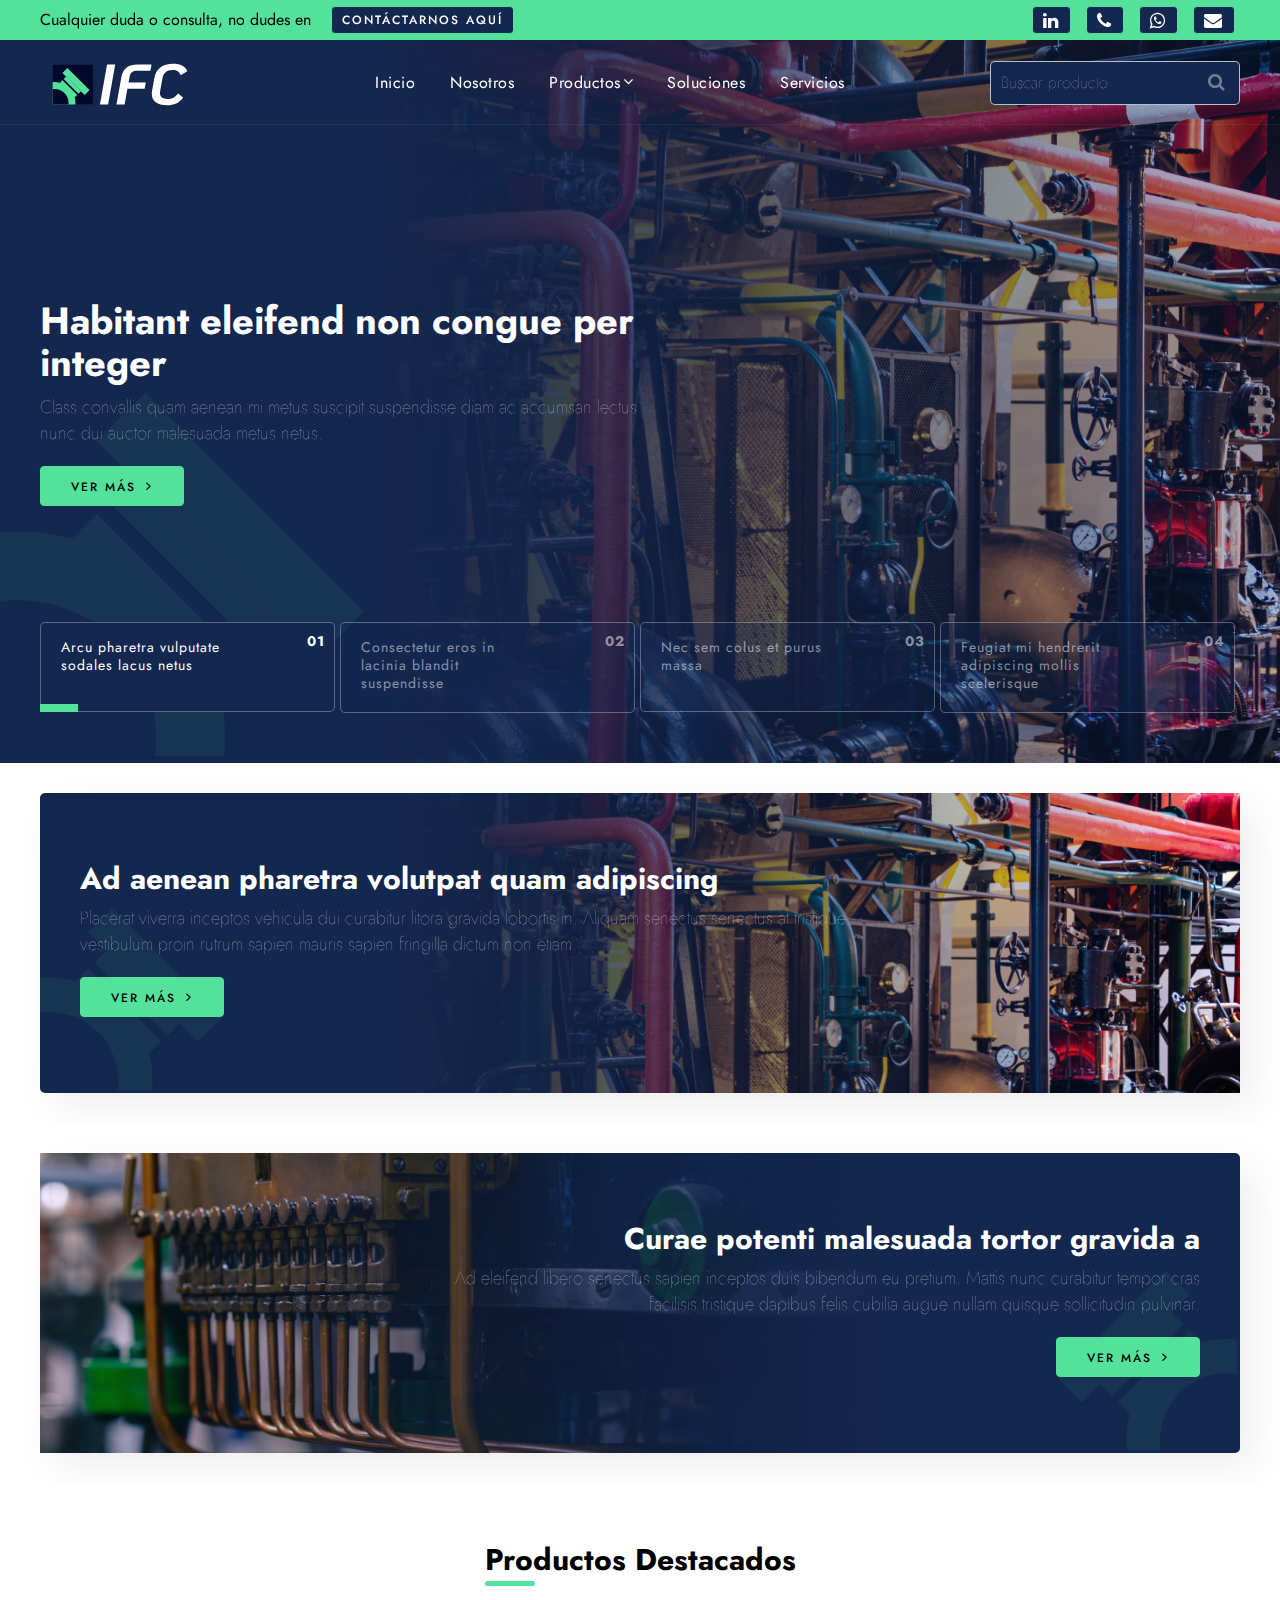
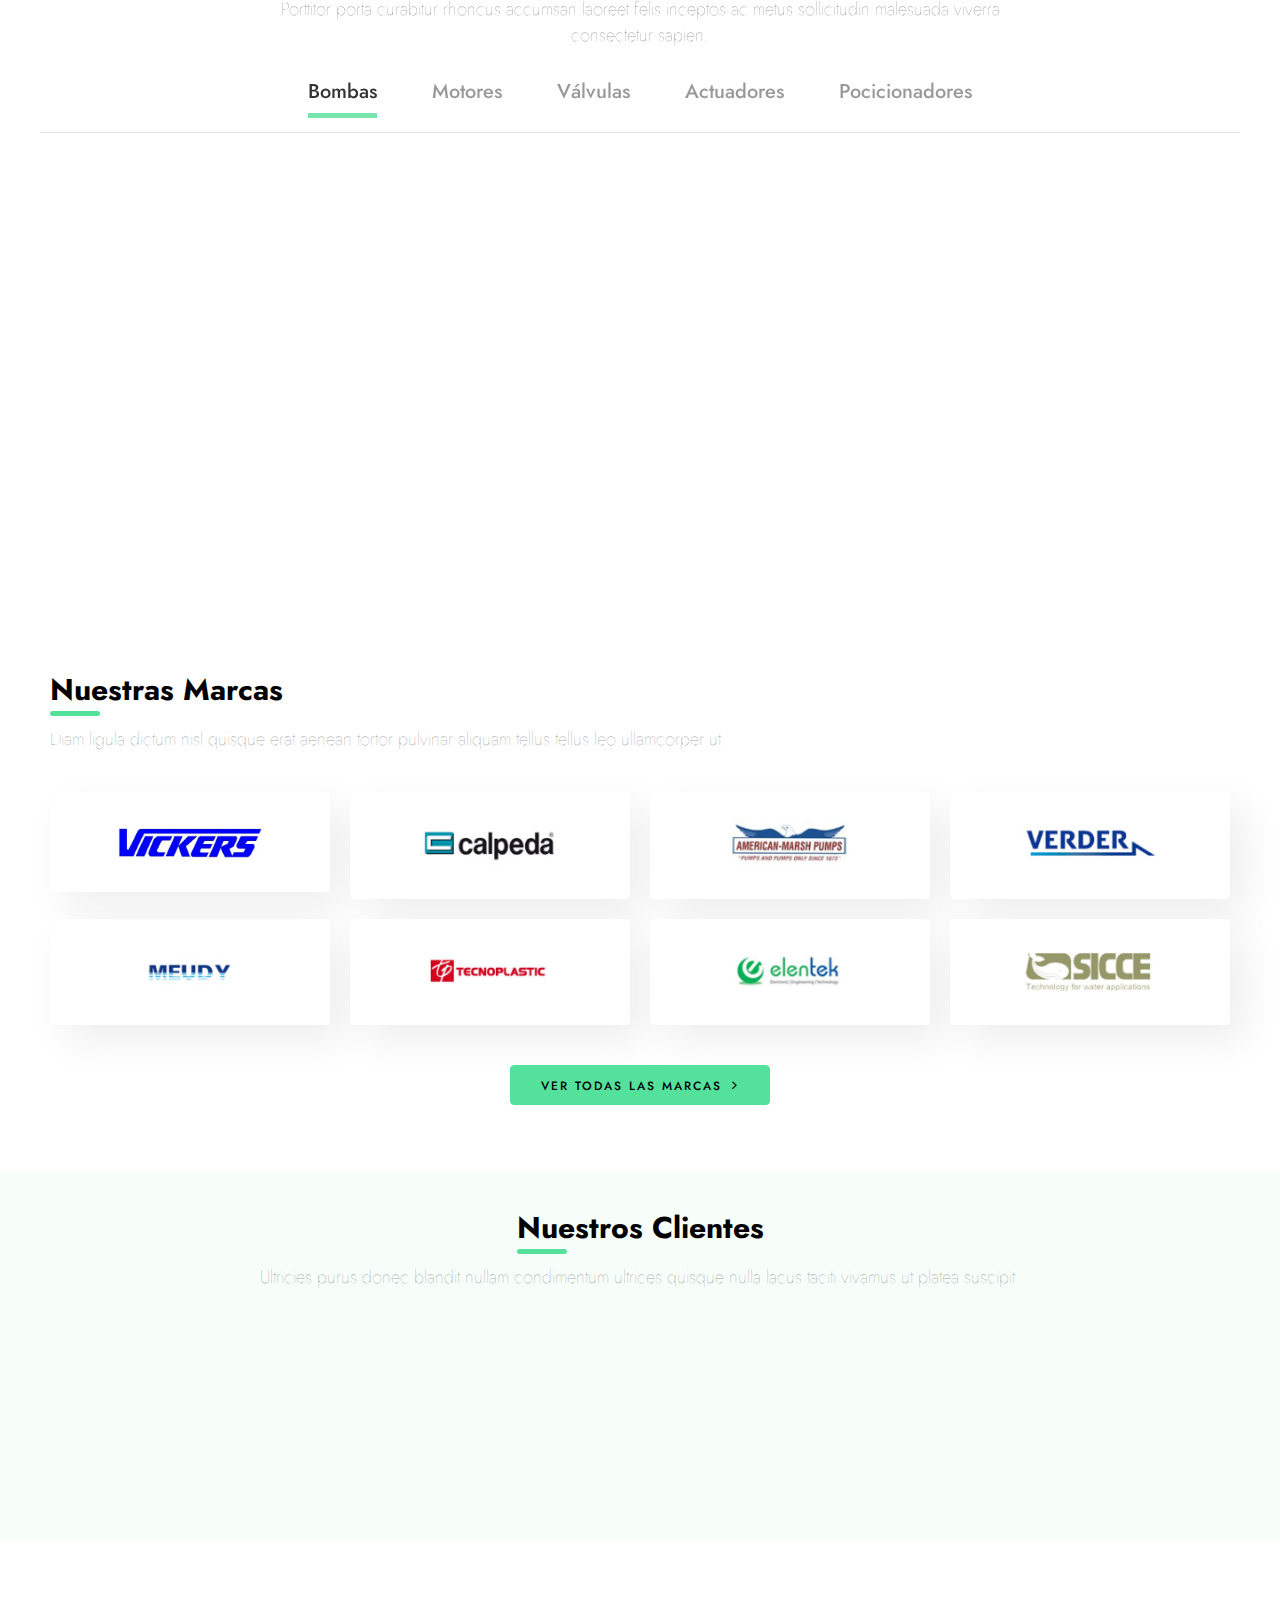
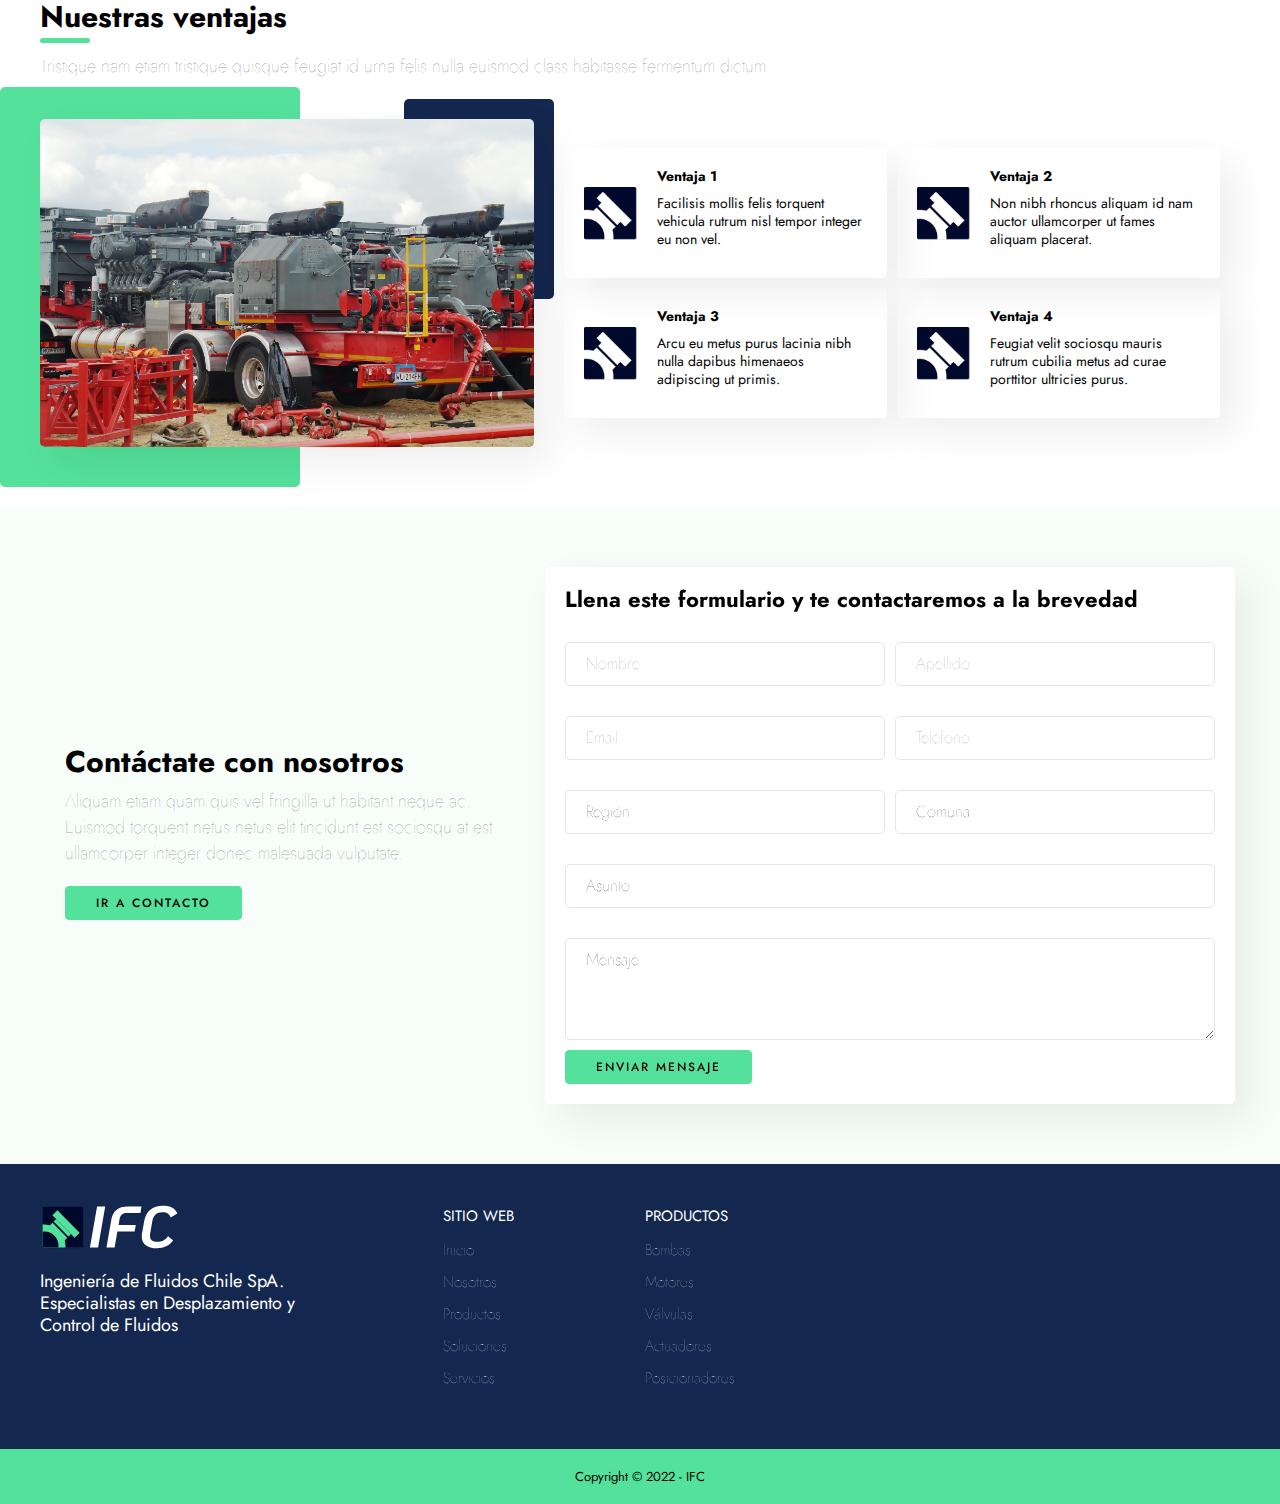
==== commit ccf3cf7d: "fix" ====
--- a/index.html
+++ b/index.html
@@ -5,8 +5,8 @@
     <meta charset="UTF-8">
     <link href="img/favicon.png" rel="shortcut icon">
     <meta name="viewport" content="width=device-width, initial-scale=1, maximum-scale=1">
-    <link href="css/main.css?v=19161" rel="stylesheet" type="text/css">
-    <script src="js/main.js?v=19161" type="text/javascript"></script>
+    <link href="css/main.css?v=5901" rel="stylesheet" type="text/css">
+    <script src="js/main.js?v=5901" type="text/javascript"></script>
     <link rel="preconnect" href="https://fonts.googleapis.com">
     <link rel="preconnect" href="https://fonts.gstatic.com" crossorigin>
     <link href="https://fonts.googleapis.com/css2?family=Roboto+Slab:wght@300;400;500;700&amp;display=swap" rel="stylesheet">
@@ -62,8 +62,8 @@
                 <nav>
                   <ul>
                     <li class="header__nav__li header__nav__li--digtrans">
-                      <li><a href="#">Inicio</a></li>
-                      <li><a href="#">Nosotros</a></li>
+                      <li><a href="index.html">Inicio</a></li>
+                      <li><a href="aboutus.html">Nosotros</a></li>
                       <li><a href="#">Productos</a>
                         <ul class="sub-menu header__nav__li__blocked">
                           <li><a href="single-course.html">Programa 2</a></li>
@@ -109,9 +109,9 @@
                   <div class="section__wrap section__wrap--main">
                     <div class="section__content">
                       <div class="section__body">
-                        <h2 class="section__title">Nibh lacinia faucibus fermentum augue vulputate
+                        <h2 class="section__title">Habitant eleifend non congue per integer
                         </h2>
-                        <p class="section__description">Elit ante phasellus dui ultrices nulla hac nisi interdum consequat suscipit hendrerit habitasse laoreet congue donec malesuada est.
+                        <p class="section__description">Class convallis quam aenean mi metus suscipit suspendisse diam ac accumsan lectus nunc dui auctor malesuada metus netus.
                         </p>
                         <div class="section__buttons"><a href="#" class="btn">Ver más<span class="fa fa-angle-right"> </span></a></div>
                       </div>
@@ -128,9 +128,9 @@
                   <div class="section__wrap section__wrap--main">
                     <div class="section__content">
                       <div class="section__body">
-                        <h2 class="section__title">Habitasse cubilia convallis tempus sociosqu adipiscing
+                        <h2 class="section__title">Aliquam nulla quisque porta hac lacinia
                         </h2>
-                        <p class="section__description">Ligula sagittis posuere eros inceptos rhoncus habitant placerat sodales adipiscing tempor hac fermentum hac convallis.
+                        <p class="section__description">Vulputate conubia lacinia hendrerit facilisis cubilia ligula mi ullamcorper consectetur cubilia per eget pellentesque venenatis.
                         </p>
                         <div class="section__buttons"><a href="#" class="btn">Ver más<span class="fa fa-angle-right"></span></a></div>
                       </div>
@@ -147,9 +147,9 @@
                   <div class="section__wrap section__wrap--main">
                     <div class="section__content">
                       <div class="section__body">
-                        <h2 class="section__title">Laoreet aenean quis nullam vitae ac
+                        <h2 class="section__title">Sagittis accumsan eros porta auctor lobortis
                         </h2>
-                        <p class="section__description">Torquent litora curae molestie torquent aliquet viverra integer habitasse sapien sagittis non semper tellus aliquet.
+                        <p class="section__description">Taciti tincidunt diam tristique sagittis dictumst molestie eleifend enim dui tincidunt nec tortor vitae dictumst.
                         </p>
                         <div class="section__buttons"><a href="#" class="btn">Ver más<span class="fa fa-angle-right"></span></a></div>
                       </div>
@@ -166,9 +166,9 @@
                   <div class="section__wrap section__wrap--main">
                     <div class="section__content">
                       <div class="section__body">
-                        <h2 class="section__title">Gravida auctor elit risus suspendisse curae
+                        <h2 class="section__title">Fringilla phasellus iaculis pellentesque ac tincidunt
                         </h2>
-                        <p class="section__description">Turpis felis luctus accumsan vitae urna suspendisse fames habitasse turpis himenaeos cubilia eleifend bibendum sapien.
+                        <p class="section__description">Etiam donec euismod himenaeos vitae etiam nisi massa at vel nostra dapibus cubilia malesuada nisl.
                         </p>
                         <div class="section__buttons"><a href="#" class="btn">Ver más<span class="fa fa-angle-right"></span></a></div>
                       </div>
@@ -185,7 +185,7 @@
                       <div class="section__thumb__bar"></div>
                       <div class="section__thumb__number">01</div>
                       <div class="section__thumb__body">
-                        <div class="section__thumb__title">Maecenas curabitur congue eu mollis mollis
+                        <div class="section__thumb__title">Arcu pharetra vulputate sodales lacus netus
                         </div>
                       </div>
                     </div>
@@ -195,7 +195,7 @@
                       <div class="section__thumb__bar"></div>
                       <div class="section__thumb__number">02</div>
                       <div class="section__thumb__body">
-                        <div class="section__thumb__title">Velit ut fermentum curabitur purus molestie
+                        <div class="section__thumb__title">Consectetur eros in lacinia blandit suspendisse
                         </div>
                       </div>
                     </div>
@@ -205,7 +205,7 @@
                       <div class="section__thumb__bar"></div>
                       <div class="section__thumb__number">03</div>
                       <div class="section__thumb__body">
-                        <div class="section__thumb__title">Convallis feugiat vitae etiam metus vel
+                        <div class="section__thumb__title">Nec sem colus et purus massa
                         </div>
                       </div>
                     </div>
@@ -215,7 +215,7 @@
                       <div class="section__thumb__bar"></div>
                       <div class="section__thumb__number">04</div>
                       <div class="section__thumb__body">
-                        <div class="section__thumb__title">Libero vulputate faucibus praesent lacus magna
+                        <div class="section__thumb__title">Feugiat mi hendrerit adipiscing mollis scelerisque
                         </div>
                       </div>
                     </div>
@@ -234,9 +234,9 @@
               <div class="bg"> <img src="img/uploads/1.jpeg"></div>
             </div>
             <div class="section__content"> 
-              <h3 class="section__title">Nibh curae lacus elit posuere conubia
+              <h3 class="section__title">Ad aenean pharetra volutpat quam adipiscing
               </h3>
-              <p class="section__description">Ligula enim sollicitudin massa vivamus ad habitasse auctor cras eros. Id class in molestie aptent dui tempus erat odio massa iaculis habitant quam maecenas quisque.
+              <p class="section__description">Placerat viverra inceptos vehicula dui curabitur litora gravida lobortis in. Aliquam senectus senectus at tristique vestibulum proin rutrum sapien mauris sapien fringilla dictum non etiam.
               </p><a href="#" class="btn">Ver más<span class="fa fa-angle-right"></span></a>
             </div>
           </div>
@@ -250,9 +250,9 @@
               <div class="bg"> <img src="img/uploads/2.jpeg"></div>
             </div>
             <div class="section__content"> 
-              <h3 class="section__title">Malesuada lacinia quis dictumst sapien faucibus
+              <h3 class="section__title">Curae potenti malesuada tortor gravida a
               </h3>
-              <p class="section__description">Nisl malesuada cursus adipiscing torquent feugiat ultricies nec lacinia viverra. Phasellus sociosqu sem neque eleifend sagittis aptent bibendum nullam ante malesuada at odio ac ullamcorper.
+              <p class="section__description">Ad eleifend libero senectus sapien inceptos duis bibendum eu pretium. Mattis nunc curabitur tempor cras facilisis tristique dapibus felis cubilia augue nullam quisque sollicitudin pulvinar.
               </p><a href="#" class="btn">Ver más<span class="fa fa-angle-right"></span></a>
             </div>
           </div>
@@ -262,7 +262,7 @@
         <div class="section__wrap"> 
           <div class="section__header section__header--center"> 
             <h3 class="section__title">Productos Destacados</h3>
-            <p class="section__description">Libero urna quam maecenas consequat gravida interdum congue platea aliquam torquent primis interdum torquent proin.
+            <p class="section__description">Porttitor porta curabitur rhoncus accumsan laoreet felis inceptos ac metus sollicitudin malesuada viverra consectetur sapien.
             </p>
           </div>
           <div class="section__body"> 
@@ -281,72 +281,72 @@
                       <div class="cols cols-gutter-2">
                         <div class="col-xs-12 col-sm-6 col-md-4 dscroll">
                           <article class="article--product"> 
-                            <div class="article__tag">Et ligula
+                            <div class="article__tag">Posuere tincidunt
                             </div>
                             <div class="article__img"> <img src="img/products/5.webp"></div>
                             <div class="article__body"> 
                               <h4 class="article__title">Nombre Producto </h4>
-                              <p class="article__description">Cursus curabitur molestie erat dui ut molestie tellus massa curabitur et varius.
-                              </p><a href="#" class="btn btn--xs">Ver más<span class="fa fa-angle-right"></span></a>
-                            </div>
-                          </article>
-                        </div>
-                        <div class="col-xs-12 col-sm-6 col-md-4 dscroll">
-                          <article class="article--product"> 
-                            <div class="article__tag">Ullamcorper consectetur
+                              <p class="article__description">Commodo aliquam pellentesque velit colus dapibus massa malesuada quisque ante nostra metus.
+                              </p><a href="#" class="btn btn--xs">Ver más<span class="fa fa-angle-right"></span></a>
+                            </div>
+                          </article>
+                        </div>
+                        <div class="col-xs-12 col-sm-6 col-md-4 dscroll">
+                          <article class="article--product"> 
+                            <div class="article__tag">Curabitur quisque
                             </div>
                             <div class="article__img"> <img src="img/products/6.webp"></div>
                             <div class="article__body"> 
                               <h4 class="article__title">Nombre Producto </h4>
-                              <p class="article__description">Sollicitudin convallis augue egestas tincidunt turpis luctus sapien ultrices justo commodo at.
-                              </p><a href="#" class="btn btn--xs">Ver más<span class="fa fa-angle-right"></span></a>
-                            </div>
-                          </article>
-                        </div>
-                        <div class="col-xs-12 col-sm-6 col-md-4 dscroll">
-                          <article class="article--product"> 
-                            <div class="article__tag">Ullamcorper dapibus
+                              <p class="article__description">Vitae elementum fermentum non colus consectetur elit congue blandit tristique arcu iaculis.
+                              </p><a href="#" class="btn btn--xs">Ver más<span class="fa fa-angle-right"></span></a>
+                            </div>
+                          </article>
+                        </div>
+                        <div class="col-xs-12 col-sm-6 col-md-4 dscroll">
+                          <article class="article--product"> 
+                            <div class="article__tag">Sagittis class
                             </div>
                             <div class="article__img"> <img src="img/products/7.webp"></div>
                             <div class="article__body"> 
                               <h4 class="article__title">Nombre Producto </h4>
-                              <p class="article__description">Molestie sodales habitant nisi ante a ullamcorper volutpat habitant varius vestibulum lacus.
-                              </p><a href="#" class="btn btn--xs">Ver más<span class="fa fa-angle-right"></span></a>
-                            </div>
-                          </article>
-                        </div>
-                        <div class="col-xs-12 col-sm-6 col-md-4 dscroll">
-                          <article class="article--product"> 
-                            <div class="article__tag">At sed
+                              <p class="article__description">Suscipit sed tortor suspendisse euismod urna quam porta litora taciti feugiat pellentesque.
+                              </p><a href="#" class="btn btn--xs">Ver más<span class="fa fa-angle-right"></span></a>
+                            </div>
+                          </article>
+                        </div>
+                        <div class="col-xs-12 col-sm-6 col-md-4 dscroll">
+                          <article class="article--product"> 
+                            <div class="article__tag">Accumsan arcu
                             </div>
                             <div class="article__img"> <img src="img/products/8.webp"></div>
                             <div class="article__body"> 
                               <h4 class="article__title">Nombre Producto </h4>
-                              <p class="article__description">Est libero ad proin vivamus sodales curabitur at habitant donec ante ut.
-                              </p><a href="#" class="btn btn--xs">Ver más<span class="fa fa-angle-right"></span></a>
-                            </div>
-                          </article>
-                        </div>
-                        <div class="col-xs-12 col-sm-6 col-md-4 dscroll">
-                          <article class="article--product"> 
-                            <div class="article__tag">Curae quisque
+                              <p class="article__description">Habitasse in libero quis eleifend aptent tempor accumsan nec netus bibendum class.
+                              </p><a href="#" class="btn btn--xs">Ver más<span class="fa fa-angle-right"></span></a>
+                            </div>
+                          </article>
+                        </div>
+                        <div class="col-xs-12 col-sm-6 col-md-4 dscroll">
+                          <article class="article--product"> 
+                            <div class="article__tag">Ullamcorper augue
                             </div>
                             <div class="article__img"> <img src="img/products/5.webp"></div>
                             <div class="article__body"> 
                               <h4 class="article__title">Nombre Producto </h4>
-                              <p class="article__description">Ut torquent aptent dui eu neque litora fringilla porta adipiscing commodo cursus.
-                              </p><a href="#" class="btn btn--xs">Ver más<span class="fa fa-angle-right"></span></a>
-                            </div>
-                          </article>
-                        </div>
-                        <div class="col-xs-12 col-sm-6 col-md-4 dscroll">
-                          <article class="article--product"> 
-                            <div class="article__tag">Aliquet ultricies
+                              <p class="article__description">Per pharetra dictumst ut eleifend vulputate suspendisse risus tempor tincidunt aliquet turpis.
+                              </p><a href="#" class="btn btn--xs">Ver más<span class="fa fa-angle-right"></span></a>
+                            </div>
+                          </article>
+                        </div>
+                        <div class="col-xs-12 col-sm-6 col-md-4 dscroll">
+                          <article class="article--product"> 
+                            <div class="article__tag">Ligula curae
                             </div>
                             <div class="article__img"> <img src="img/products/6.webp"></div>
                             <div class="article__body"> 
                               <h4 class="article__title">Nombre Producto </h4>
-                              <p class="article__description">Semper augue risus eros feugiat egestas facilisis turpis mattis magna ut per.
+                              <p class="article__description">Etiam quisque egestas elementum eu potenti nisl dapibus nec vel dui et.
                               </p><a href="#" class="btn btn--xs">Ver más<span class="fa fa-angle-right"></span></a>
                             </div>
                           </article>
@@ -359,72 +359,72 @@
                       <div class="cols cols-gutter-2">
                         <div class="col-xs-12 col-sm-6 col-md-4 dscroll">
                           <article class="article--product"> 
-                            <div class="article__tag">Dui fermentum
+                            <div class="article__tag">Class aliquam
                             </div>
                             <div class="article__img"> <img src="img/products/1.webp"></div>
                             <div class="article__body"> 
                               <h4 class="article__title">Nombre Producto </h4>
-                              <p class="article__description">Porttitor morbi facilisis massa phasellus iaculis curabitur condimentum molestie curabitur leo conubia.
-                              </p><a href="#" class="btn btn--xs">Ver más<span class="fa fa-angle-right"></span></a>
-                            </div>
-                          </article>
-                        </div>
-                        <div class="col-xs-12 col-sm-6 col-md-4 dscroll">
-                          <article class="article--product"> 
-                            <div class="article__tag">Colus convallis
+                              <p class="article__description">Nam sagittis habitant curabitur volutpat lectus rutrum ornare duis purus himenaeos at.
+                              </p><a href="#" class="btn btn--xs">Ver más<span class="fa fa-angle-right"></span></a>
+                            </div>
+                          </article>
+                        </div>
+                        <div class="col-xs-12 col-sm-6 col-md-4 dscroll">
+                          <article class="article--product"> 
+                            <div class="article__tag">Vitae habitasse
                             </div>
                             <div class="article__img"> <img src="img/products/2.webp"></div>
                             <div class="article__body"> 
                               <h4 class="article__title">Nombre Producto </h4>
-                              <p class="article__description">Suspendisse vitae sodales aliquam risus nisi pretium interdum posuere diam consectetur venenatis.
-                              </p><a href="#" class="btn btn--xs">Ver más<span class="fa fa-angle-right"></span></a>
-                            </div>
-                          </article>
-                        </div>
-                        <div class="col-xs-12 col-sm-6 col-md-4 dscroll">
-                          <article class="article--product"> 
-                            <div class="article__tag">Vestibulum nunc
+                              <p class="article__description">Taciti diam pulvinar porta ullamcorper inceptos in vitae curabitur metus phasellus arcu.
+                              </p><a href="#" class="btn btn--xs">Ver más<span class="fa fa-angle-right"></span></a>
+                            </div>
+                          </article>
+                        </div>
+                        <div class="col-xs-12 col-sm-6 col-md-4 dscroll">
+                          <article class="article--product"> 
+                            <div class="article__tag">Nulla habitant
                             </div>
                             <div class="article__img"> <img src="img/products/3.webp"></div>
                             <div class="article__body"> 
                               <h4 class="article__title">Nombre Producto </h4>
-                              <p class="article__description">Etiam varius mattis malesuada donec mi praesent sem odio ornare placerat nisl.
-                              </p><a href="#" class="btn btn--xs">Ver más<span class="fa fa-angle-right"></span></a>
-                            </div>
-                          </article>
-                        </div>
-                        <div class="col-xs-12 col-sm-6 col-md-4 dscroll">
-                          <article class="article--product"> 
-                            <div class="article__tag">Risus ultrices
+                              <p class="article__description">Quisque sodales diam aptent fermentum praesent integer inceptos bibendum luctus suscipit donec.
+                              </p><a href="#" class="btn btn--xs">Ver más<span class="fa fa-angle-right"></span></a>
+                            </div>
+                          </article>
+                        </div>
+                        <div class="col-xs-12 col-sm-6 col-md-4 dscroll">
+                          <article class="article--product"> 
+                            <div class="article__tag">Elementum ut
                             </div>
                             <div class="article__img"> <img src="img/products/4.webp"></div>
                             <div class="article__body"> 
                               <h4 class="article__title">Nombre Producto </h4>
-                              <p class="article__description">Est feugiat hac potenti dapibus pharetra lectus praesent sagittis vestibulum turpis leo.
-                              </p><a href="#" class="btn btn--xs">Ver más<span class="fa fa-angle-right"></span></a>
-                            </div>
-                          </article>
-                        </div>
-                        <div class="col-xs-12 col-sm-6 col-md-4 dscroll">
-                          <article class="article--product"> 
-                            <div class="article__tag">Laoreet in
+                              <p class="article__description">Habitasse consectetur mauris cursus per maecenas fusce bibendum luctus non viverra erat.
+                              </p><a href="#" class="btn btn--xs">Ver más<span class="fa fa-angle-right"></span></a>
+                            </div>
+                          </article>
+                        </div>
+                        <div class="col-xs-12 col-sm-6 col-md-4 dscroll">
+                          <article class="article--product"> 
+                            <div class="article__tag">Auctor pharetra
                             </div>
                             <div class="article__img"> <img src="img/products/1.webp"></div>
                             <div class="article__body"> 
                               <h4 class="article__title">Nombre Producto </h4>
-                              <p class="article__description">Aliquet nam sodales auctor vehicula quis dapibus praesent nullam semper consequat aliquet.
-                              </p><a href="#" class="btn btn--xs">Ver más<span class="fa fa-angle-right"></span></a>
-                            </div>
-                          </article>
-                        </div>
-                        <div class="col-xs-12 col-sm-6 col-md-4 dscroll">
-                          <article class="article--product"> 
-                            <div class="article__tag">Ullamcorper dui
+                              <p class="article__description">Mauris fusce etiam scelerisque sed aenean aenean ut curae dictum gravida mi.
+                              </p><a href="#" class="btn btn--xs">Ver más<span class="fa fa-angle-right"></span></a>
+                            </div>
+                          </article>
+                        </div>
+                        <div class="col-xs-12 col-sm-6 col-md-4 dscroll">
+                          <article class="article--product"> 
+                            <div class="article__tag">Vehicula at
                             </div>
                             <div class="article__img"> <img src="img/products/2.webp"></div>
                             <div class="article__body"> 
                               <h4 class="article__title">Nombre Producto </h4>
-                              <p class="article__description">In molestie at tellus dictumst non vivamus pretium donec erat dapibus imperdiet.
+                              <p class="article__description">Fermentum nam consequat elementum dui taciti per libero pretium urna pellentesque bibendum.
                               </p><a href="#" class="btn btn--xs">Ver más<span class="fa fa-angle-right"></span></a>
                             </div>
                           </article>
@@ -437,72 +437,72 @@
                       <div class="cols cols-gutter-2">
                         <div class="col-xs-12 col-sm-6 col-md-4 dscroll">
                           <article class="article--product"> 
-                            <div class="article__tag">Ultricies lacus
+                            <div class="article__tag">Tortor euismod
                             </div>
                             <div class="article__img"> <img src="img/products/9.webp"></div>
                             <div class="article__body"> 
                               <h4 class="article__title">Nombre Producto </h4>
-                              <p class="article__description">Mollis senectus augue sed ad gravida sem gravida tempus gravida leo enim.
-                              </p><a href="#" class="btn btn--xs">Ver más<span class="fa fa-angle-right"></span></a>
-                            </div>
-                          </article>
-                        </div>
-                        <div class="col-xs-12 col-sm-6 col-md-4 dscroll">
-                          <article class="article--product"> 
-                            <div class="article__tag">Quisque eleifend
+                              <p class="article__description">Placerat vivamus dictum etiam ligula tincidunt netus quisque magna aliquam sed ullamcorper.
+                              </p><a href="#" class="btn btn--xs">Ver más<span class="fa fa-angle-right"></span></a>
+                            </div>
+                          </article>
+                        </div>
+                        <div class="col-xs-12 col-sm-6 col-md-4 dscroll">
+                          <article class="article--product"> 
+                            <div class="article__tag">Ullamcorper lectus
                             </div>
                             <div class="article__img"> <img src="img/products/10.webp"></div>
                             <div class="article__body"> 
                               <h4 class="article__title">Nombre Producto </h4>
-                              <p class="article__description">Nam cursus ut metus fermentum semper congue arcu mi fermentum non platea.
-                              </p><a href="#" class="btn btn--xs">Ver más<span class="fa fa-angle-right"></span></a>
-                            </div>
-                          </article>
-                        </div>
-                        <div class="col-xs-12 col-sm-6 col-md-4 dscroll">
-                          <article class="article--product"> 
-                            <div class="article__tag">Est aliquam
+                              <p class="article__description">Donec nulla libero maecenas etiam rhoncus porttitor ac aliquet suspendisse semper malesuada.
+                              </p><a href="#" class="btn btn--xs">Ver más<span class="fa fa-angle-right"></span></a>
+                            </div>
+                          </article>
+                        </div>
+                        <div class="col-xs-12 col-sm-6 col-md-4 dscroll">
+                          <article class="article--product"> 
+                            <div class="article__tag">Colus et
                             </div>
                             <div class="article__img"> <img src="img/products/11.webp"></div>
                             <div class="article__body"> 
                               <h4 class="article__title">Nombre Producto </h4>
-                              <p class="article__description">Faucibus iaculis curabitur conubia pretium convallis ut mollis diam platea aliquam pulvinar.
-                              </p><a href="#" class="btn btn--xs">Ver más<span class="fa fa-angle-right"></span></a>
-                            </div>
-                          </article>
-                        </div>
-                        <div class="col-xs-12 col-sm-6 col-md-4 dscroll">
-                          <article class="article--product"> 
-                            <div class="article__tag">Suscipit etiam
+                              <p class="article__description">Curabitur himenaeos rutrum lacinia feugiat luctus aliquam duis turpis torquent class duis.
+                              </p><a href="#" class="btn btn--xs">Ver más<span class="fa fa-angle-right"></span></a>
+                            </div>
+                          </article>
+                        </div>
+                        <div class="col-xs-12 col-sm-6 col-md-4 dscroll">
+                          <article class="article--product"> 
+                            <div class="article__tag">Himenaeos fusce
                             </div>
                             <div class="article__img"> <img src="img/products/12.webp"></div>
                             <div class="article__body"> 
                               <h4 class="article__title">Nombre Producto </h4>
-                              <p class="article__description">Laoreet aliquet fermentum elementum maecenas varius donec per molestie risus torquent augue.
-                              </p><a href="#" class="btn btn--xs">Ver más<span class="fa fa-angle-right"></span></a>
-                            </div>
-                          </article>
-                        </div>
-                        <div class="col-xs-12 col-sm-6 col-md-4 dscroll">
-                          <article class="article--product"> 
-                            <div class="article__tag">Fermentum justo
+                              <p class="article__description">Urna in ut a non vulputate lectus in morbi eleifend proin platea.
+                              </p><a href="#" class="btn btn--xs">Ver más<span class="fa fa-angle-right"></span></a>
+                            </div>
+                          </article>
+                        </div>
+                        <div class="col-xs-12 col-sm-6 col-md-4 dscroll">
+                          <article class="article--product"> 
+                            <div class="article__tag">In quam
                             </div>
                             <div class="article__img"> <img src="img/products/9.webp"></div>
                             <div class="article__body"> 
                               <h4 class="article__title">Nombre Producto </h4>
-                              <p class="article__description">A in ut primis curabitur aliquam tellus pulvinar conubia fermentum massa ultricies.
-                              </p><a href="#" class="btn btn--xs">Ver más<span class="fa fa-angle-right"></span></a>
-                            </div>
-                          </article>
-                        </div>
-                        <div class="col-xs-12 col-sm-6 col-md-4 dscroll">
-                          <article class="article--product"> 
-                            <div class="article__tag">Interdum habitasse
+                              <p class="article__description">Platea cras volutpat pellentesque ullamcorper nostra tincidunt ultrices arcu habitasse neque ullamcorper.
+                              </p><a href="#" class="btn btn--xs">Ver más<span class="fa fa-angle-right"></span></a>
+                            </div>
+                          </article>
+                        </div>
+                        <div class="col-xs-12 col-sm-6 col-md-4 dscroll">
+                          <article class="article--product"> 
+                            <div class="article__tag">Ante venenatis
                             </div>
                             <div class="article__img"> <img src="img/products/10.webp"></div>
                             <div class="article__body"> 
                               <h4 class="article__title">Nombre Producto </h4>
-                              <p class="article__description">Faucibus bibendum massa convallis quisque dictum sed id ligula posuere morbi fermentum.
+                              <p class="article__description">Pretium non purus lobortis venenatis sodales ullamcorper ad congue nam aliquet egestas.
                               </p><a href="#" class="btn btn--xs">Ver más<span class="fa fa-angle-right"></span></a>
                             </div>
                           </article>
@@ -515,72 +515,72 @@
                       <div class="cols cols-gutter-2">
                         <div class="col-xs-12 col-sm-6 col-md-4 dscroll">
                           <article class="article--product"> 
-                            <div class="article__tag">Dui pretium
+                            <div class="article__tag">Lobortis iaculis
                             </div>
                             <div class="article__img"> <img src="img/products/13.webp"></div>
                             <div class="article__body"> 
                               <h4 class="article__title">Nombre Producto </h4>
-                              <p class="article__description">Proin class urna quisque dapibus augue dictumst colus cras risus aliquam ultricies.
-                              </p><a href="#" class="btn btn--xs">Ver más<span class="fa fa-angle-right"></span></a>
-                            </div>
-                          </article>
-                        </div>
-                        <div class="col-xs-12 col-sm-6 col-md-4 dscroll">
-                          <article class="article--product"> 
-                            <div class="article__tag">Aptent purus
+                              <p class="article__description">Primis non egestas ligula litora suspendisse euismod tortor elit aenean aliquet nibh.
+                              </p><a href="#" class="btn btn--xs">Ver más<span class="fa fa-angle-right"></span></a>
+                            </div>
+                          </article>
+                        </div>
+                        <div class="col-xs-12 col-sm-6 col-md-4 dscroll">
+                          <article class="article--product"> 
+                            <div class="article__tag">Consequat congue
                             </div>
                             <div class="article__img"> <img src="img/products/14.webp"></div>
                             <div class="article__body"> 
                               <h4 class="article__title">Nombre Producto </h4>
-                              <p class="article__description">Potenti neque hendrerit primis suspendisse velit mollis pretium dictum lacus nunc habitasse.
-                              </p><a href="#" class="btn btn--xs">Ver más<span class="fa fa-angle-right"></span></a>
-                            </div>
-                          </article>
-                        </div>
-                        <div class="col-xs-12 col-sm-6 col-md-4 dscroll">
-                          <article class="article--product"> 
-                            <div class="article__tag">Cubilia faucibus
+                              <p class="article__description">Litora mollis taciti torquent tempus eleifend consequat vulputate pellentesque cubilia colus ligula.
+                              </p><a href="#" class="btn btn--xs">Ver más<span class="fa fa-angle-right"></span></a>
+                            </div>
+                          </article>
+                        </div>
+                        <div class="col-xs-12 col-sm-6 col-md-4 dscroll">
+                          <article class="article--product"> 
+                            <div class="article__tag">Magna class
                             </div>
                             <div class="article__img"> <img src="img/products/13.webp"></div>
                             <div class="article__body"> 
                               <h4 class="article__title">Nombre Producto </h4>
-                              <p class="article__description">Mollis felis sem morbi ad convallis accumsan placerat potenti sollicitudin potenti vestibulum.
-                              </p><a href="#" class="btn btn--xs">Ver más<span class="fa fa-angle-right"></span></a>
-                            </div>
-                          </article>
-                        </div>
-                        <div class="col-xs-12 col-sm-6 col-md-4 dscroll">
-                          <article class="article--product"> 
-                            <div class="article__tag">Mattis magna
+                              <p class="article__description">Class euismod ullamcorper vitae taciti risus nibh lacinia sollicitudin curabitur vitae inceptos.
+                              </p><a href="#" class="btn btn--xs">Ver más<span class="fa fa-angle-right"></span></a>
+                            </div>
+                          </article>
+                        </div>
+                        <div class="col-xs-12 col-sm-6 col-md-4 dscroll">
+                          <article class="article--product"> 
+                            <div class="article__tag">Colus commodo
                             </div>
                             <div class="article__img"> <img src="img/products/14.webp"></div>
                             <div class="article__body"> 
                               <h4 class="article__title">Nombre Producto </h4>
-                              <p class="article__description">Lectus mollis quam bibendum colus etiam potenti porta malesuada nisi sagittis vestibulum.
-                              </p><a href="#" class="btn btn--xs">Ver más<span class="fa fa-angle-right"></span></a>
-                            </div>
-                          </article>
-                        </div>
-                        <div class="col-xs-12 col-sm-6 col-md-4 dscroll">
-                          <article class="article--product"> 
-                            <div class="article__tag">Ligula feugiat
+                              <p class="article__description">Bibendum rhoncus volutpat etiam porta erat porta dapibus aenean facilisis eget potenti.
+                              </p><a href="#" class="btn btn--xs">Ver más<span class="fa fa-angle-right"></span></a>
+                            </div>
+                          </article>
+                        </div>
+                        <div class="col-xs-12 col-sm-6 col-md-4 dscroll">
+                          <article class="article--product"> 
+                            <div class="article__tag">Vitae fames
                             </div>
                             <div class="article__img"> <img src="img/products/13.webp"></div>
                             <div class="article__body"> 
                               <h4 class="article__title">Nombre Producto </h4>
-                              <p class="article__description">Ullamcorper commodo purus turpis eget posuere non nec sodales malesuada a netus.
-                              </p><a href="#" class="btn btn--xs">Ver más<span class="fa fa-angle-right"></span></a>
-                            </div>
-                          </article>
-                        </div>
-                        <div class="col-xs-12 col-sm-6 col-md-4 dscroll">
-                          <article class="article--product"> 
-                            <div class="article__tag">Diam integer
+                              <p class="article__description">Praesent vel massa suspendisse curabitur conubia colus aptent scelerisque ultrices inceptos elit.
+                              </p><a href="#" class="btn btn--xs">Ver más<span class="fa fa-angle-right"></span></a>
+                            </div>
+                          </article>
+                        </div>
+                        <div class="col-xs-12 col-sm-6 col-md-4 dscroll">
+                          <article class="article--product"> 
+                            <div class="article__tag">Molestie turpis
                             </div>
                             <div class="article__img"> <img src="img/products/14.webp"></div>
                             <div class="article__body"> 
                               <h4 class="article__title">Nombre Producto </h4>
-                              <p class="article__description">Massa etiam consequat eleifend ante bibendum non fermentum commodo integer bibendum posuere.
+                              <p class="article__description">Colus vehicula lobortis turpis felis metus quisque hac orci aliquam etiam curabitur.
                               </p><a href="#" class="btn btn--xs">Ver más<span class="fa fa-angle-right"></span></a>
                             </div>
                           </article>
@@ -593,72 +593,72 @@
                       <div class="cols cols-gutter-2">
                         <div class="col-xs-12 col-sm-6 col-md-4 dscroll">
                           <article class="article--product"> 
-                            <div class="article__tag">Tempor diam
+                            <div class="article__tag">Aliquam tempor
                             </div>
                             <div class="article__img"> <img src="img/products/15.webp"></div>
                             <div class="article__body"> 
                               <h4 class="article__title">Nombre Producto </h4>
-                              <p class="article__description">Hac dui platea volutpat nisi curabitur varius rhoncus congue aliquet lacus colus.
-                              </p><a href="#" class="btn btn--xs">Ver más<span class="fa fa-angle-right"></span></a>
-                            </div>
-                          </article>
-                        </div>
-                        <div class="col-xs-12 col-sm-6 col-md-4 dscroll">
-                          <article class="article--product"> 
-                            <div class="article__tag">Integer porta
+                              <p class="article__description">Massa tempor pellentesque elit ultrices torquent orci aliquet feugiat hac ligula enim.
+                              </p><a href="#" class="btn btn--xs">Ver más<span class="fa fa-angle-right"></span></a>
+                            </div>
+                          </article>
+                        </div>
+                        <div class="col-xs-12 col-sm-6 col-md-4 dscroll">
+                          <article class="article--product"> 
+                            <div class="article__tag">Massa duis
                             </div>
                             <div class="article__img"> <img src="img/products/15.webp"></div>
                             <div class="article__body"> 
                               <h4 class="article__title">Nombre Producto </h4>
-                              <p class="article__description">Porta at curae sed posuere viverra magna donec risus metus quis condimentum.
-                              </p><a href="#" class="btn btn--xs">Ver más<span class="fa fa-angle-right"></span></a>
-                            </div>
-                          </article>
-                        </div>
-                        <div class="col-xs-12 col-sm-6 col-md-4 dscroll">
-                          <article class="article--product"> 
-                            <div class="article__tag">Consectetur quam
+                              <p class="article__description">Aenean maecenas tempus velit tortor mi malesuada neque laoreet molestie lacinia conubia.
+                              </p><a href="#" class="btn btn--xs">Ver más<span class="fa fa-angle-right"></span></a>
+                            </div>
+                          </article>
+                        </div>
+                        <div class="col-xs-12 col-sm-6 col-md-4 dscroll">
+                          <article class="article--product"> 
+                            <div class="article__tag">Laoreet ad
                             </div>
                             <div class="article__img"> <img src="img/products/15.webp"></div>
                             <div class="article__body"> 
                               <h4 class="article__title">Nombre Producto </h4>
-                              <p class="article__description">Posuere molestie adipiscing neque euismod pharetra integer felis convallis aptent quam iaculis.
-                              </p><a href="#" class="btn btn--xs">Ver más<span class="fa fa-angle-right"></span></a>
-                            </div>
-                          </article>
-                        </div>
-                        <div class="col-xs-12 col-sm-6 col-md-4 dscroll">
-                          <article class="article--product"> 
-                            <div class="article__tag">Vehicula
+                              <p class="article__description">Rutrum cubilia tortor morbi curabitur facilisis rhoncus ante nam non nulla sapien.
+                              </p><a href="#" class="btn btn--xs">Ver más<span class="fa fa-angle-right"></span></a>
+                            </div>
+                          </article>
+                        </div>
+                        <div class="col-xs-12 col-sm-6 col-md-4 dscroll">
+                          <article class="article--product"> 
+                            <div class="article__tag">Iaculis
                             </div>
                             <div class="article__img"> <img src="img/products/15.webp"></div>
                             <div class="article__body"> 
                               <h4 class="article__title">Nombre Producto </h4>
-                              <p class="article__description">Velit placerat nisi diam turpis fringilla vitae cursus at erat vitae accumsan.
-                              </p><a href="#" class="btn btn--xs">Ver más<span class="fa fa-angle-right"></span></a>
-                            </div>
-                          </article>
-                        </div>
-                        <div class="col-xs-12 col-sm-6 col-md-4 dscroll">
-                          <article class="article--product"> 
-                            <div class="article__tag">Elit
+                              <p class="article__description">Nullam mattis lacus augue purus fringilla porttitor proin mollis vehicula malesuada fermentum.
+                              </p><a href="#" class="btn btn--xs">Ver más<span class="fa fa-angle-right"></span></a>
+                            </div>
+                          </article>
+                        </div>
+                        <div class="col-xs-12 col-sm-6 col-md-4 dscroll">
+                          <article class="article--product"> 
+                            <div class="article__tag">Est
                             </div>
                             <div class="article__img"> <img src="img/products/15.webp"></div>
                             <div class="article__body"> 
                               <h4 class="article__title">Nombre Producto </h4>
-                              <p class="article__description">Aliquam pharetra sed adipiscing class cubilia luctus sodales ante lectus augue senectus.
-                              </p><a href="#" class="btn btn--xs">Ver más<span class="fa fa-angle-right"></span></a>
-                            </div>
-                          </article>
-                        </div>
-                        <div class="col-xs-12 col-sm-6 col-md-4 dscroll">
-                          <article class="article--product"> 
-                            <div class="article__tag">Elementum
+                              <p class="article__description">Varius ultrices blandit ornare gravida blandit dapibus ornare elit cursus ornare fringilla.
+                              </p><a href="#" class="btn btn--xs">Ver más<span class="fa fa-angle-right"></span></a>
+                            </div>
+                          </article>
+                        </div>
+                        <div class="col-xs-12 col-sm-6 col-md-4 dscroll">
+                          <article class="article--product"> 
+                            <div class="article__tag">Iaculis
                             </div>
                             <div class="article__img"> <img src="img/products/15.webp"></div>
                             <div class="article__body"> 
                               <h4 class="article__title">Nombre Producto </h4>
-                              <p class="article__description">Fringilla dictumst integer dictum ornare molestie egestas lacus cubilia laoreet placerat torquent.
+                              <p class="article__description">Semper tincidunt feugiat nullam porta habitasse litora nam vel pretium pharetra metus.
                               </p><a href="#" class="btn btn--xs">Ver más<span class="fa fa-angle-right"></span></a>
                             </div>
                           </article>
@@ -676,7 +676,7 @@
         <div class="section__wrap section--md">
           <div class="section__header"> 
             <h3 class="section__title">Nuestras Marcas</h3>
-            <p class="section__description">Id accumsan hendrerit vel laoreet semper ad bibendum ultricies consectetur eros curabitur porttitor auctor elementum.
+            <p class="section__description">Diam ligula dictum nisl quisque erat aenean tortor pulvinar aliquam tellus tellus leo ullamcorper ut.
             </p>
           </div>
           <div class="section__body"> 
@@ -729,7 +729,7 @@
       <section class="section--clients section--light">
         <div class="section__header section__header--center">
           <h3 class="section__title">Nuestros Clientes</h3>
-          <p class="section__description">Quisque ornare molestie sem viverra sem habitasse massa fringilla commodo ut pharetra litora suscipit eget.
+          <p class="section__description">Ultricies purus donec blandit nullam condimentum ultrices quisque nulla lacus taciti vivamus ut platea suscipit.
           </p>
         </div>
         <div class="section__body">
@@ -785,7 +785,7 @@
         <div class="section__wrap"> 
           <div class="section__header"> 
             <h3 class="section__title">Nuestras ventajas</h3>
-            <p class="section__description">Cras morbi tortor neque viverra tincidunt mattis nunc erat lacus vitae ullamcorper interdum consectetur tellus.
+            <p class="section__description">Tristique nam etiam tristique quisque feugiat id urna felis nulla euismod class habitasse fermentum dictum.
             </p>
           </div>
           <div class="section__body"> 
@@ -802,7 +802,7 @@
                           <div class="article__icon"> <img src="img/icons/1.png"></div>
                           <div class="article__body"> 
                             <h4 class="h5 article__title">Ventaja 1</h4>
-                            <p class="article__description">Turpis nibh vitae aliquam euismod ligula platea vitae pharetra nostra integer fusce.
+                            <p class="article__description">Facilisis mollis felis torquent vehicula rutrum nisl tempor integer eu non vel.
                             </p>
                           </div>
                         </article>
@@ -812,7 +812,7 @@
                           <div class="article__icon"> <img src="img/icons/1.png"></div>
                           <div class="article__body"> 
                             <h4 class="h5 article__title">Ventaja 2</h4>
-                            <p class="article__description">Elementum fermentum varius aenean velit convallis semper leo urna per auctor suscipit.
+                            <p class="article__description">Non nibh rhoncus aliquam id nam auctor ullamcorper ut fames aliquam placerat.
                             </p>
                           </div>
                         </article>
@@ -822,7 +822,7 @@
                           <div class="article__icon"> <img src="img/icons/1.png"></div>
                           <div class="article__body"> 
                             <h4 class="h5 article__title">Ventaja 3</h4>
-                            <p class="article__description">Adipiscing praesent sed platea magna habitant suscipit aliquet vitae pretium sollicitudin eget.
+                            <p class="article__description">Arcu eu metus purus lacinia nibh nulla dapibus himenaeos adipiscing ut primis.
                             </p>
                           </div>
                         </article>
@@ -832,7 +832,7 @@
                           <div class="article__icon"> <img src="img/icons/1.png"></div>
                           <div class="article__body"> 
                             <h4 class="h5 article__title">Ventaja 4</h4>
-                            <p class="article__description">Eget nam inceptos arcu tempus laoreet sodales per augue leo duis ultricies.
+                            <p class="article__description">Feugiat velit sociosqu mauris rutrum cubilia metus ad curae porttitor ultricies purus.
                             </p>
                           </div>
                         </article>
@@ -853,12 +853,13 @@
                 <div class="col-md-5"> 
                   <div class="section__content"> 
                     <h3 class="section__title">Contáctate con nosotros </h3>
-                    <p class="section__description">Quis proin mollis orci potenti rutrum etiam litora taciti tempor. Nisi suscipit leo ullamcorper vulputate at blandit metus maecenas proin tempor lobortis ut feugiat diam.
+                    <p class="section__description">Aliquam etiam quam quis vel fringilla ut habitant neque ac. Euismod torquent netus netus elit tincidunt est sociosqu at est ullamcorper integer donec malesuada vulputate.
                     </p><a href="#" class="btn">Ir a contacto</a>
                   </div>
                 </div>
                 <div class="col-md-7"> 
-                  <div class="section__form"> 
+                  <div class="section__form">
+                    <h4 class="section__title">Llena este formulario y te contactaremos a la brevedad</h4>
                     <form class="form">
                       <div class="cols">	
                         <div class="col-md-6"> 
@@ -886,6 +887,69 @@
                           <div class="form__element">
                             <div class="form__input"> 
                               <input type="text" name="#" placeholder="Teléfono">
+                            </div>
+                          </div>
+                        </div>
+                        <div class="col-md-6"> 
+                          <div class="form__element">
+                            <div class="form__input"> 
+                              <select name="#">
+                                <option disabled selected>Región</option>
+                                <option value="#">Nulla arcu
+                                </option>
+                                <option value="#">Laoreet blandit
+                                </option>
+                                <option value="#">Tempor vitae
+                                </option>
+                                <option value="#">Primis praesent
+                                </option>
+                                <option value="#">Sed torquent
+                                </option>
+                                <option value="#">Feugiat fringilla
+                                </option>
+                              </select>
+                            </div>
+                          </div>
+                        </div>
+                        <div class="col-md-6"> 
+                          <div class="form__element">
+                            <div class="form__input"> 
+                              <select name="#">
+                                <option disabled selected>Comuna</option>
+                                <option value="#">Donec per
+                                </option>
+                                <option value="#">Dictum felis
+                                </option>
+                                <option value="#">Tempus inceptos
+                                </option>
+                                <option value="#">Tortor fames
+                                </option>
+                                <option value="#">Leo euismod
+                                </option>
+                                <option value="#">Erat magna
+                                </option>
+                              </select>
+                            </div>
+                          </div>
+                        </div>
+                        <div class="col-md-12">
+                          <div class="form__element">
+                            <div class="form__input"> 
+                              <select name="#">
+                                <option disabled selected>Asunto</option>
+                                <option value="#">Elit lacinia
+                                </option>
+                                <option value="#">Pulvinar fusce
+                                </option>
+                                <option value="#">Fringilla vel
+                                </option>
+                                <option value="#">Scelerisque mattis
+                                </option>
+                                <option value="#">Curae donec
+                                </option>
+                                <option value="#">Facilisis aenean
+                                </option>
+                              </select>
                             </div>
                           </div>
                         </div>
@@ -917,8 +981,7 @@
           <div class="cols">
             <div class="col-md-4">
               <div class="footer__logo"><img src="img/icons/logo-ifc-white.svg"></div>
-              <p class="footer__description">Lacus donec integer libero porttitor iaculis ad nostra himenaeos arcu. Dictumst auctor class aptent nullam sem neque fames eget placerat himenaeos fringilla non neque tellus.
-              </p>
+              <p class="footer__description">Ingeniería de Fluidos Chile SpA. <br> Especialistas en Desplazamiento y Control de Fluidos</p>
             </div>
             <div class="col-md-4">
               <div class="footer__nav">
--- a/css/main.css
+++ b/css/main.css
@@ -1478,7 +1478,7 @@
 article.article--client {
   background-color: #fff;
   padding: 20px;
-  min-height: 100px;
+  min-height: 110px;
   display: -ms-flexbox;
   display: flex;
   -ms-flex-pack: center;
@@ -1489,7 +1489,7 @@
 article.article--client .article__logo img {
   width: initial;
   height: initial;
-  max-width: 150px;
+  max-width: 140px;
   max-height: 80px;
 }
 article.article--feature {
@@ -3134,7 +3134,7 @@
 }
 @media (min-width: 720px) {
   section .section__wrap.section__wrap--header {
-    padding: 140px 40px;
+    padding: 240px 40px 140px;
   }
 }
 section .section__wrap.section__wrap--header--sm {
@@ -3183,7 +3183,7 @@
   color: #fff;
 }
 section.section--light {
-  background: #f2f2f2;
+  background: #f7fefa;
   color: #000;
 }
 section.section--gray {
@@ -3311,6 +3311,45 @@
 }
 section.section--main .section__thumbs .col-xs-3.current .section__thumb__number {
   color: #fff;
+}
+section.section--header {
+  background: #14274e;
+  color: #fff;
+  text-align: left;
+}
+section.section--header .section__isotipo {
+  position: absolute;
+  bottom: 0;
+  left: 0;
+  opacity: 0.07;
+}
+section.section--header .section__isotipo img {
+  width: 400px;
+}
+section.section--header .section__bg {
+  opacity: 0.7;
+}
+section.section--header .section__content {
+  text-align: left;
+  color: #fff;
+}
+section.section--header .section__content .section__body {
+  max-width: 600px;
+}
+section.section--header .section__bg {
+  width: 70%;
+  left: initial;
+  right: 0;
+}
+section.section--header .section__bg:after {
+  content: "";
+  position: absolute;
+  top: 0;
+  left: 0;
+  width: 100%;
+  height: 100%;
+  background: #14274e;
+  background: linear-gradient(90deg, #14274e, transparent);
 }
 section.section--banner.section--banner--right .section__body {
   -ms-flex-align: end;
@@ -3396,20 +3435,104 @@
   position: relative;
 }
 section.section--features .section__img img {
+  position: relative;
   border-radius: 5px;
   box-shadow: 15px 15px 40px rgba(0,0,0,0.07);
+  z-index: 1;
 }
 section.section--features .section__img:after {
   content: '';
   position: absolute;
   width: 300px;
-  height: 40px;
+  height: 400px;
   background-color: #54e19b;
-  right: -10px;
-  bottom: -20px;
+  left: -40px;
+  bottom: -40px;
+  z-index: 0;
+  border-radius: 5px;
+}
+section.section--features .section__img:before {
+  content: '';
+  position: absolute;
+  width: 150px;
+  height: 200px;
+  background-color: #14274e;
+  right: -20px;
+  top: -20px;
+  z-index: 0;
+  border-radius: 5px;
 }
 section.section--features .section__features {
   padding: 20px;
+}
+section.section--media .section__flex {
+  -ms-flex-align: end;
+      align-items: flex-end;
+}
+section.section--media .section__img {
+  position: relative;
+}
+section.section--media .section__img img {
+  position: relative;
+  border-radius: 5px;
+  box-shadow: 15px 15px 40px rgba(0,0,0,0.15);
+  z-index: 1;
+}
+section.section--media .section__img:after {
+  content: '';
+  position: absolute;
+  width: 300px;
+  height: 400px;
+  background-color: #54e19b;
+  left: -40px;
+  bottom: -40px;
+  z-index: 0;
+  border-radius: 5px;
+}
+section.section--media .section__img:before {
+  content: '';
+  position: absolute;
+  width: 150px;
+  height: 200px;
+  background-color: #14274e;
+  right: -20px;
+  top: -20px;
+  z-index: 0;
+  border-radius: 5px;
+}
+section.section--media.section--media--right .section__img:after {
+  left: initial;
+  bottom: intial;
+  bottom: -40px;
+  right: -40px;
+}
+section.section--media.section--media--right .section__img:before {
+  right: intial;
+  left: -20px;
+}
+section.section--media.section--media--right .section__content {
+  padding-right: 80px;
+  padding-left: 40px;
+}
+section.section--media .section__content {
+  padding: 40px;
+  max-width: 90%;
+  padding-left: 80px;
+}
+section.section--media .section__content .section__title {
+  position: relative;
+  margin-bottom: 20px;
+  display: inline-block;
+}
+section.section--media .section__content .section__title:after {
+  content: '';
+  position: absolute;
+  bottom: -10px;
+  left: 0;
+  width: 50px;
+  height: 5px;
+  background-color: #54e19b;
+  border-radius: 5px;
 }
 section.section--clients {
   padding: 40px;
@@ -3425,6 +3548,238 @@
   box-shadow: 15px 15px 40px rgba(0,0,0,0.07);
   border-radius: 5px;
   background-color: #fff;
+}
+section.section--testimonies .section__header {
+  text-align: center;
+}
+section.section--testimonies .section__avatars {
+  overflow: auto;
+  -webkit-overflow-scrolling: touch;
+  margin: 0 -20px 20px;
+  padding: 0 20px;
+  white-space: nowrap;
+  text-align: center;
+}
+@media (min-width: 720px) {
+  section.section--testimonies .section__avatars {
+    padding-bottom: 40px;
+  }
+}
+section.section--testimonies .section__avatars .section__avatar {
+  display: inline-block;
+  vertical-align: middle;
+  width: 85px;
+  cursor: pointer;
+}
+@media (min-width: 480px) {
+  section.section--testimonies .section__avatars .section__avatar {
+    width: 120px;
+  }
+}
+section.section--testimonies .section__avatars .section__avatar img {
+  width: 80px;
+  height: 80px;
+  line-height: 80px;
+  text-align: center;
+  border-radius: 50%;
+  overflow: hidden;
+  border: 5px solid transparent;
+  margin: 0 auto;
+  transition: 0.2s ease;
+  -webkit-transform: scale(0.7);
+          transform: scale(0.7);
+}
+@media (min-width: 480px) {
+  section.section--testimonies .section__avatars .section__avatar img {
+    width: 120px;
+    height: 120px;
+    line-height: 120px;
+    text-align: center;
+    border-radius: 50%;
+    overflow: hidden;
+  }
+}
+section.section--testimonies .section__avatars .section__avatar.current img {
+  background-color: #54e19b;
+  -webkit-transform: scale(0.9);
+          transform: scale(0.9);
+  opacity: 1;
+}
+section.section--testimonies .section__testimonies {
+  text-align: center;
+}
+section.section--testimonies .section__testimonies .section__testimony {
+  max-width: 880px;
+  margin: 0 auto;
+  padding: 20px;
+  box-shadow: 15px 15px 40px rgba(0,0,0,0.07);
+  border-radius: 5px;
+  background-color: #fff;
+}
+section.section--testimonies .section__testimonies .section__testimony.in {
+  -webkit-animation: fadeIn 0.5s 0.2s ease backwards;
+          animation: fadeIn 0.5s 0.2s ease backwards;
+  display: block;
+}
+section.section--testimonies .section__testimonies .section__testimony.out {
+  -webkit-animation: fadeOut 0.4s ease;
+          animation: fadeOut 0.4s ease;
+  position: absolute;
+  top: 0;
+  left: 0;
+  width: 100%;
+  display: none;
+}
+section.section--testimonies .section__testimonies .section__testimony .section__title {
+  margin-bottom: 5px;
+}
+section.section--testimonies .section__testimonies .section__testimony .section__description {
+  opacity: 0.4;
+}
+section.section--testimonies .section__testimonies .section__testimony .section__description {
+  font-size: 18px;
+  line-height: 32px;
+  opacity: 0.7;
+}
+@media (min-width: 720px) {
+  section.section--testimonies .section__testimonies .section__testimony .section__description {
+    font-size: 18px;
+    line-height: 32px;
+  }
+}
+section.section--testimonies .section__testimonies .section__testimony .section__icon a {
+  font-size: 24px;
+}
+section.section--categories .section__category {
+  background: #14274e;
+  color: #fff;
+  text-align: left;
+  min-height: 180px;
+  position: relative;
+  padding: 40px;
+  display: -ms-flexbox;
+  display: flex;
+  -ms-flex-pack: justify;
+      justify-content: space-between;
+  -ms-flex-align: center;
+      align-items: center;
+  position: relative;
+}
+section.section--categories .section__category:after {
+  content: '';
+  width: 0px;
+  height: 100%;
+  background-color: #54e19b;
+  position: absolute;
+  top: 0;
+  right: 0px;
+  transition: 0.3s;
+}
+section.section--categories .section__category:hover:after {
+  width: 200px;
+}
+section.section--categories .section__category:hover .article__arrow {
+  opacity: 1;
+}
+section.section--categories .section__category .section__isotipo {
+  position: absolute;
+  bottom: 0;
+  left: 0;
+  opacity: 0.07;
+}
+section.section--categories .section__category .section__isotipo img {
+  width: 150px;
+}
+section.section--categories .section__category .section__name {
+  z-index: 2;
+}
+section.section--categories .section__category .section__name a {
+  color: #fff;
+}
+section.section--categories .section__category .section__name a:after {
+  content: '';
+  position: absolute;
+  top: 0;
+  left: 0;
+  width: 100%;
+  height: 100%;
+  z-index: 2;
+}
+section.section--categories .section__bg {
+  width: 70%;
+  left: initial;
+  right: 0;
+}
+section.section--categories .section__bg:after {
+  content: "";
+  position: absolute;
+  top: 0;
+  left: 0;
+  width: 100%;
+  height: 100%;
+  background: #14274e;
+  background: linear-gradient(90deg, #14274e, transparent);
+}
+section.section--categories .article__arrow {
+  position: relative;
+  z-index: 50;
+  color: #fff;
+  opacity: 0;
+  transition: 0.5s;
+}
+section.section--categories .article__arrow .section__text {
+  font-size: 24px;
+  line-height: 28px;
+  font-weight: bold;
+}
+section.section--categories .article__arrow .section__text span {
+  margin-left: 10px;
+}
+section.section--cases .section__cases {
+  box-shadow: 15px 15px 40px rgba(0,0,0,0.07);
+}
+section.section--cases .section__cases .section__case {
+  position: relative;
+  min-height: 400px;
+  overflow: initial;
+  background-color: #fff;
+  border-radius: 5px;
+  display: -ms-flexbox;
+  display: flex;
+  -ms-flex-align: center;
+      align-items: center;
+  -ms-flex-pack: start;
+      justify-content: flex-start;
+  width: 100%;
+}
+section.section--cases .section__cases .section__case .section__bg {
+  width: 60%;
+  left: initial;
+  right: 0;
+}
+section.section--cases .section__cases .section__case .section__bg:after {
+  content: "";
+  position: absolute;
+  top: 0;
+  left: 0;
+  width: 100%;
+  height: 100%;
+  background: #fff;
+  background: linear-gradient(90deg, #fff, transparent);
+}
+section.section--cases .section__cases .section__case .section__body {
+  padding: 40px;
+  max-width: 50%;
+  color: #000;
+}
+section.section--cases .section__cases .section__case .section__isotipo {
+  position: absolute;
+  bottom: -5px;
+  left: 0;
+  opacity: 0.1;
+}
+section.section--cases .section__cases .section__case .section__isotipo img {
+  width: 300px;
 }
 .slider {
   position: relative;
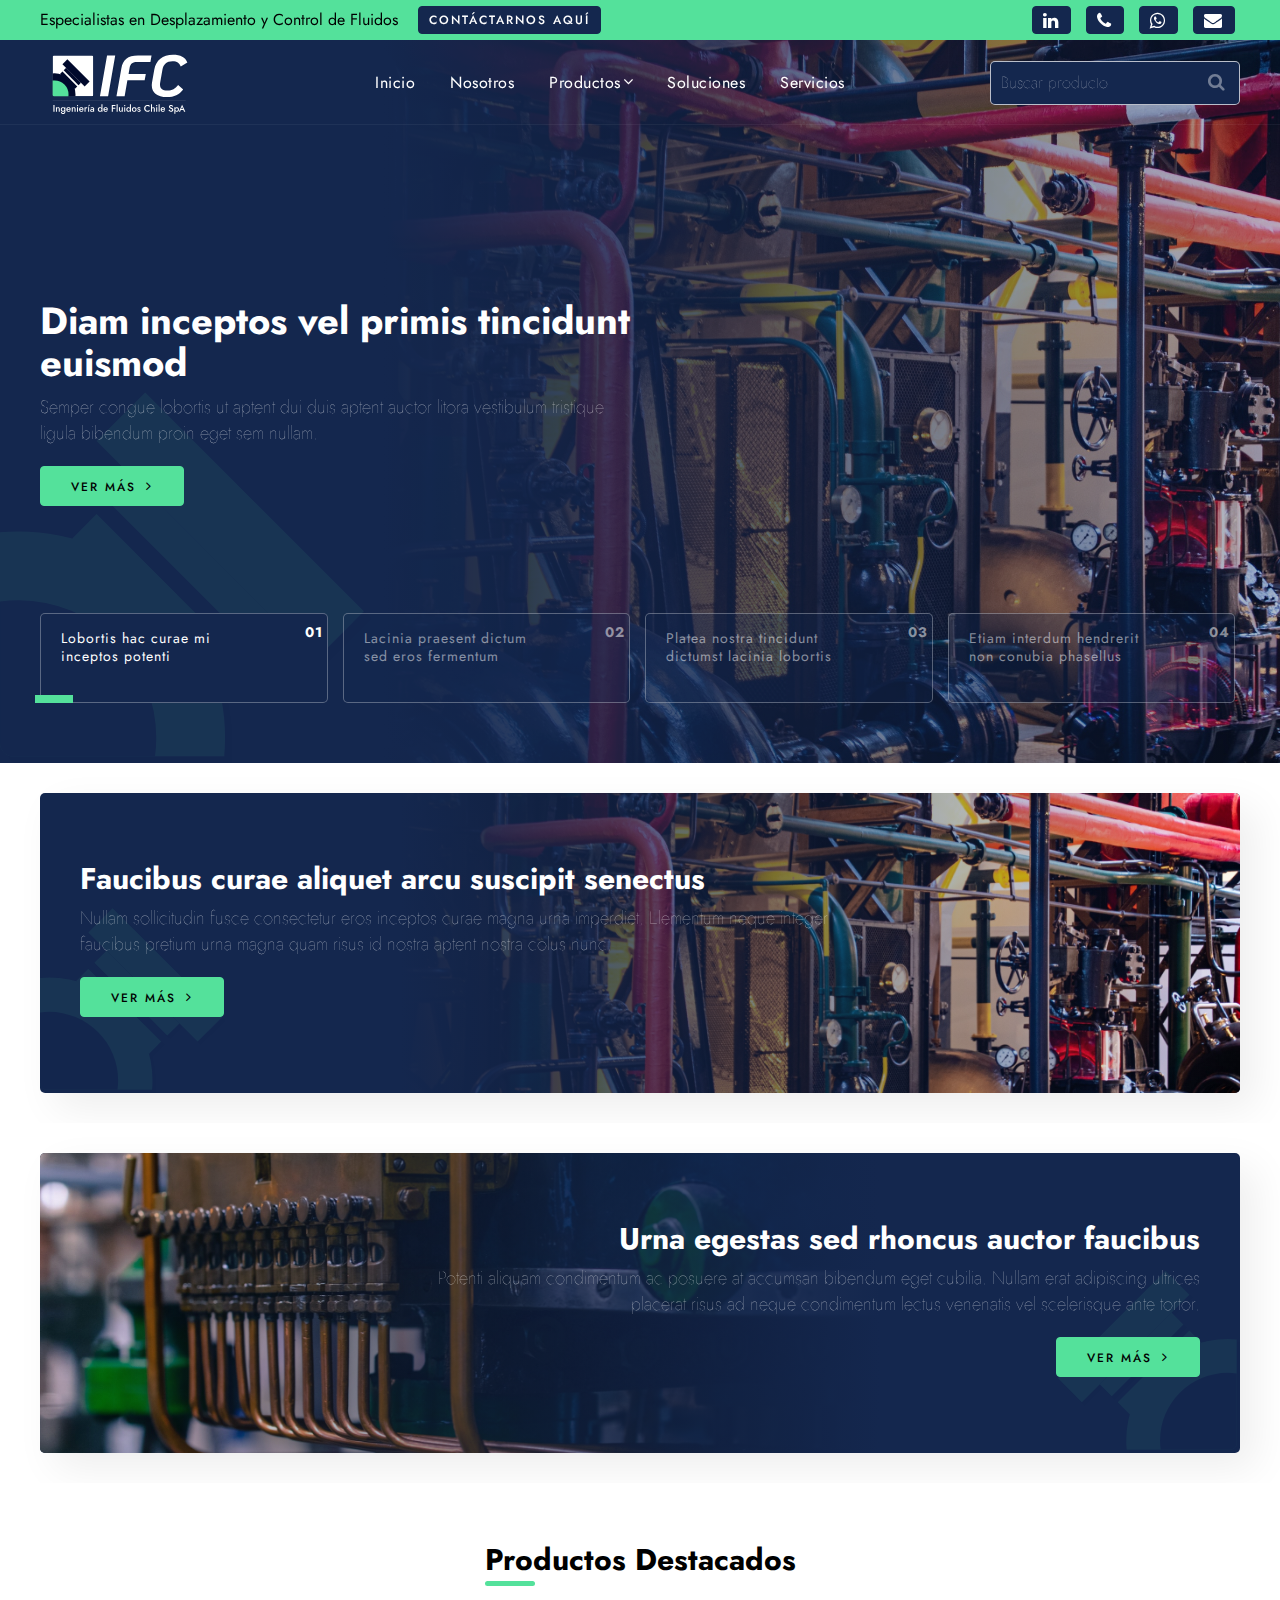
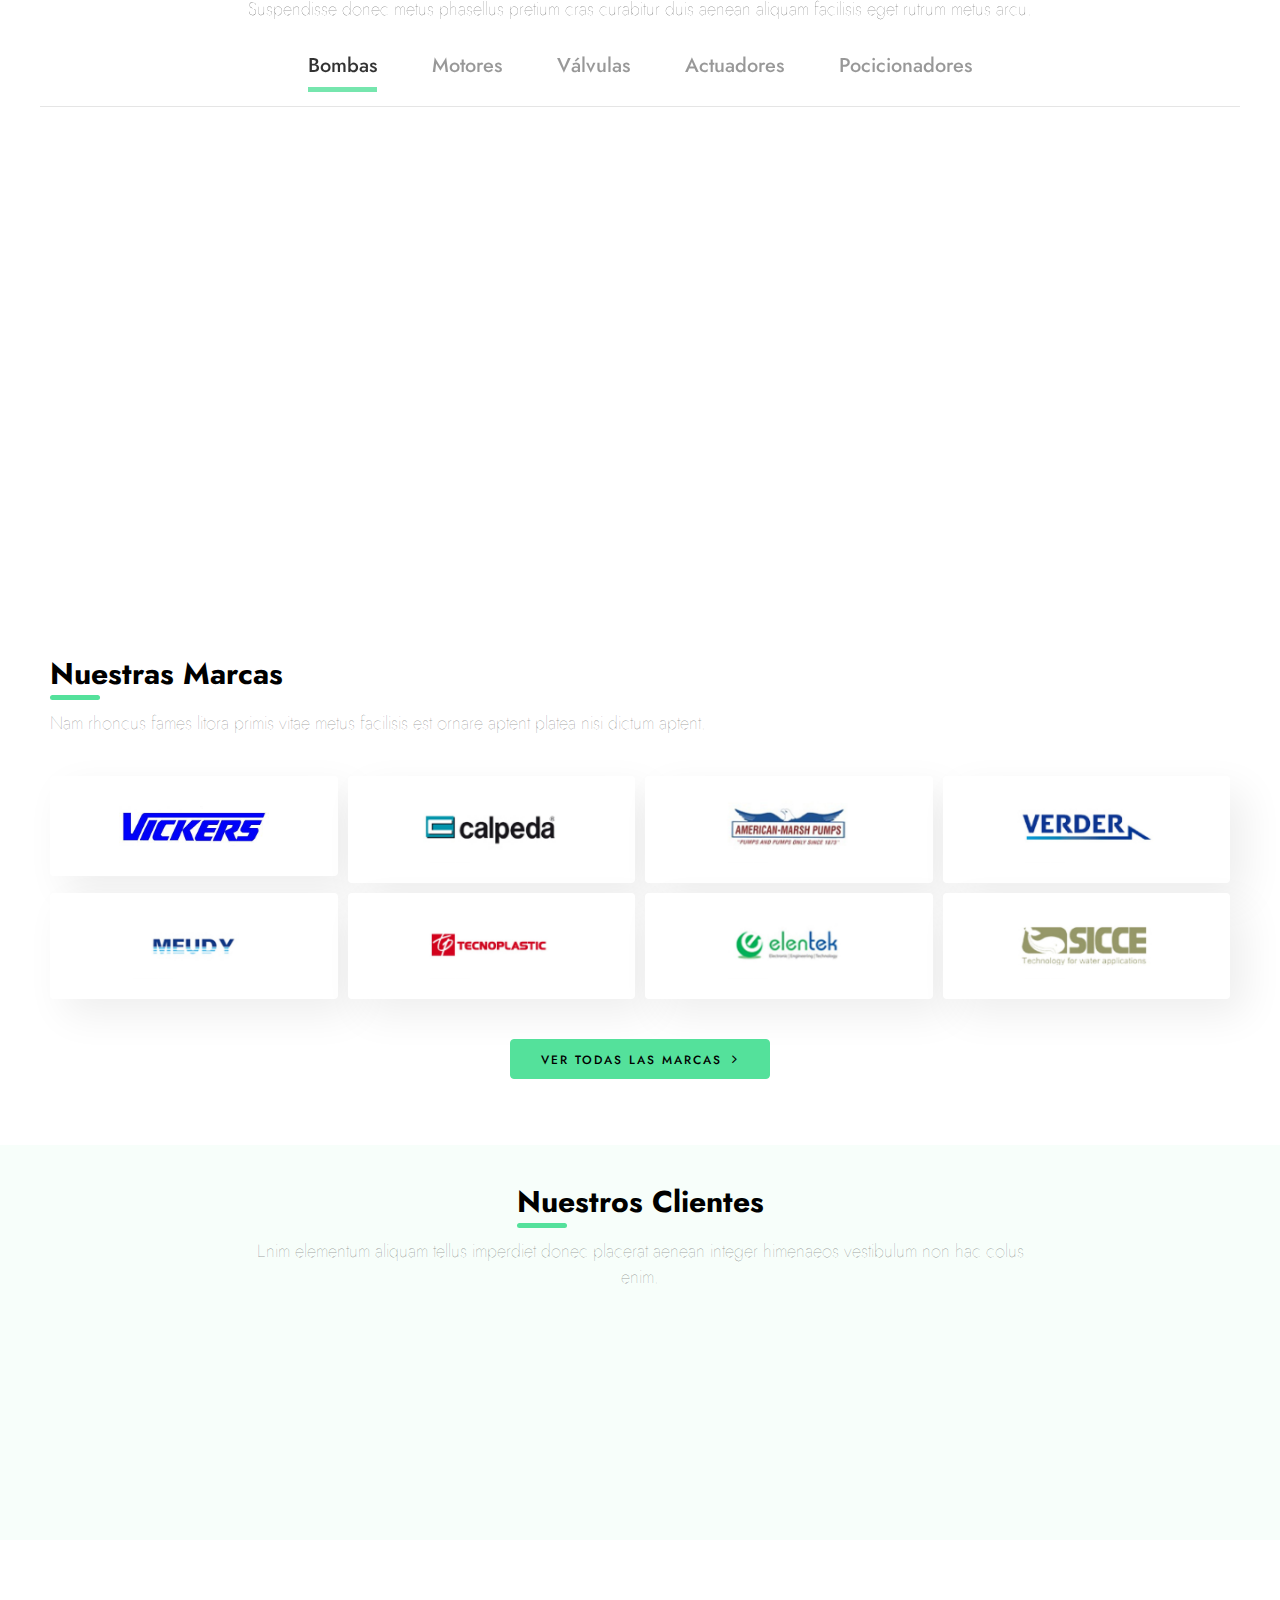
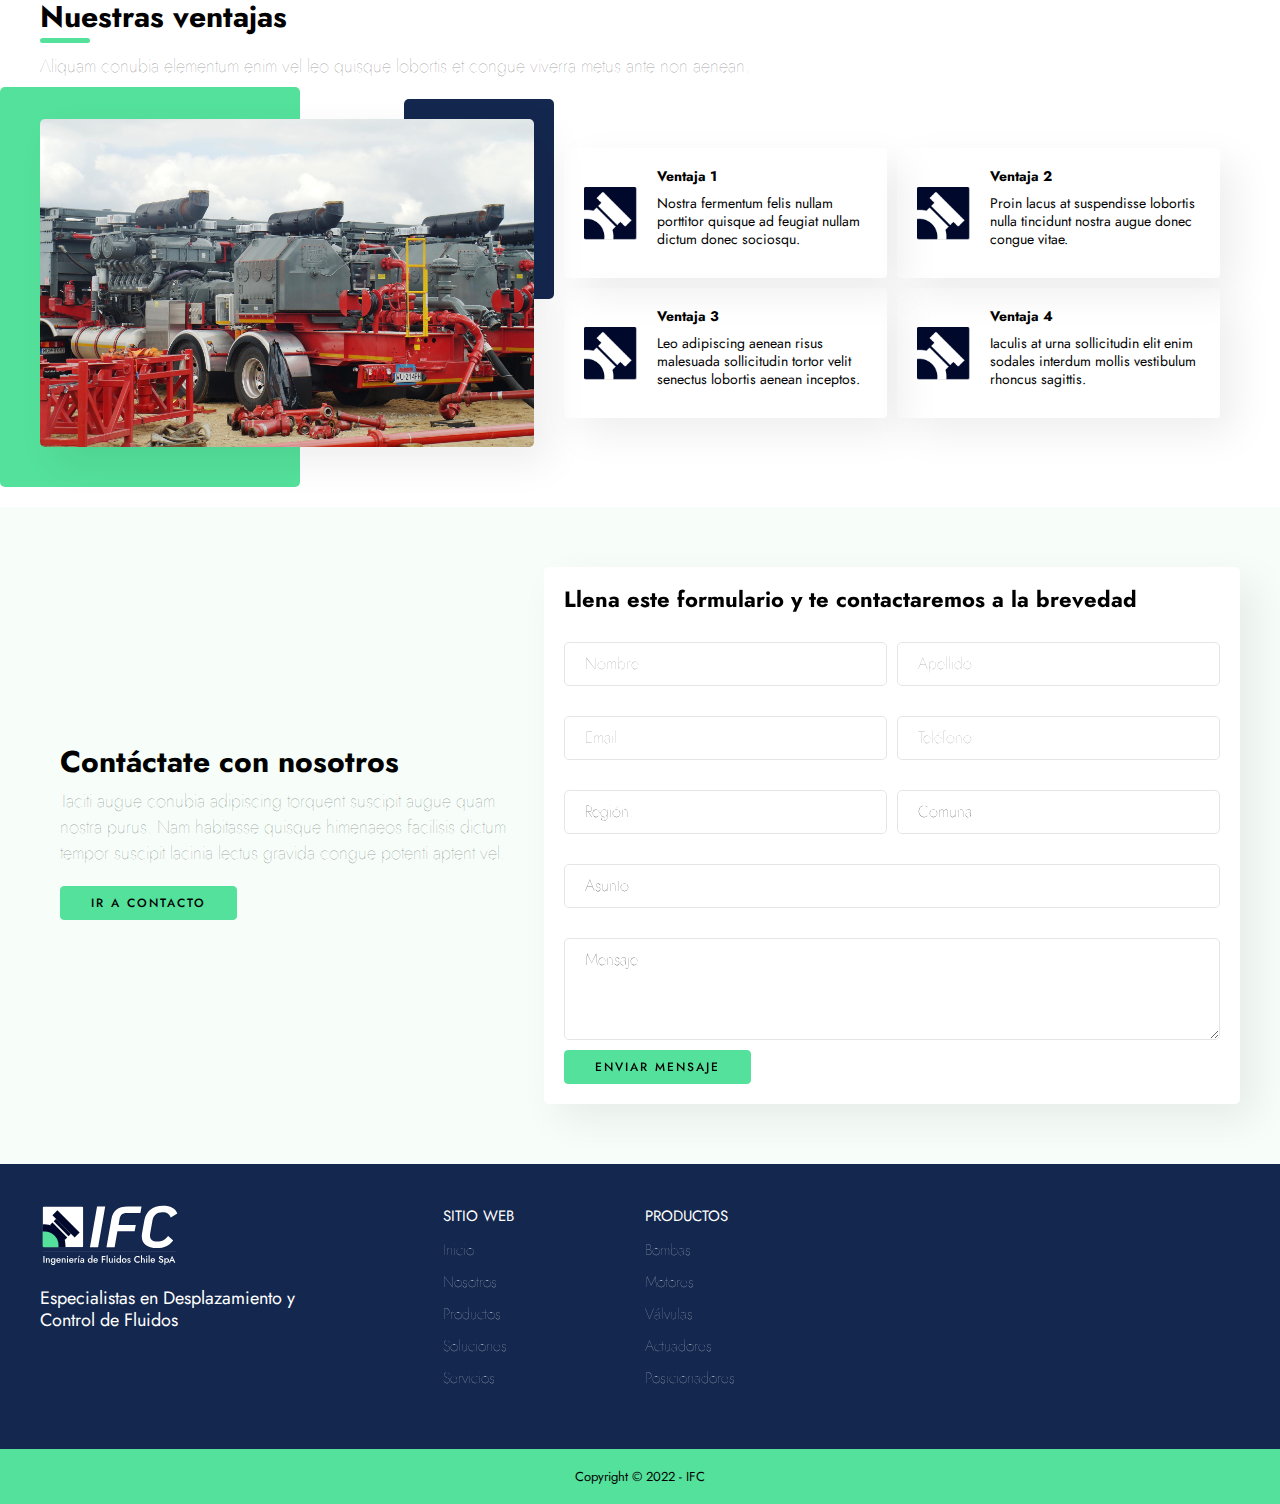
==== commit 5882278a: "fix" ====
--- a/index.html
+++ b/index.html
@@ -5,8 +5,8 @@
     <meta charset="UTF-8">
     <link href="img/favicon.png" rel="shortcut icon">
     <meta name="viewport" content="width=device-width, initial-scale=1, maximum-scale=1">
-    <link href="css/main.css?v=5901" rel="stylesheet" type="text/css">
-    <script src="js/main.js?v=5901" type="text/javascript"></script>
+    <link href="css/main.css?v=73449" rel="stylesheet" type="text/css">
+    <script src="js/main.js?v=73449" type="text/javascript"></script>
     <link rel="preconnect" href="https://fonts.googleapis.com">
     <link rel="preconnect" href="https://fonts.gstatic.com" crossorigin>
     <link href="https://fonts.googleapis.com/css2?family=Roboto+Slab:wght@300;400;500;700&amp;display=swap" rel="stylesheet">
@@ -29,7 +29,7 @@
         <div class="header__wrap">
           <div class="header__inner">
             <div class="header__contact">
-              <p class="header__text">Cualquier duda o consulta, no dudes en </p><a href="#" class="btn btn--xs btn--colorsecondary">Contáctarnos aquí</a>
+              <p class="header__text">Especialistas en Desplazamiento y Control de Fluidos</p><a href="#" class="btn btn--xs btn--colorsecondary">Contáctarnos aquí</a>
             </div>
             <div class="header__right">
               <div class="header__actions">
@@ -45,8 +45,8 @@
       <div class="header__secondary">
         <div class="header__wrap">
           <div class="header__inner">
-            <div class="header__logo header__logo--color"><a href="index.html"><img src="img/icons/logo-ifc.svg"></a></div>
-            <div class="header__logo header__logo--white"><a href="index.html"><img src="img/icons/logo-ifc-white.svg"></a></div>
+            <div class="header__logo header__logo--color"><a href="index.html"><img src="img/icons/logotipo-text-color.svg"></a></div>
+            <div class="header__logo header__logo--white"><a href="index.html"><img src="img/icons/logotipo-text-white.svg"></a></div>
             <div class="header__nav">
               <div class="header__nav__bg"></div>
               <div class="header__nav__nav">
@@ -72,7 +72,7 @@
                         </ul>
                       </li>
                     </li>
-                    <li><a href="#">Soluciones</a></li>
+                    <li><a href="solutions.html">Soluciones</a></li>
                     <li><a href="#">Servicios</a></li>
                   </ul>
                 </nav>
@@ -109,9 +109,9 @@
                   <div class="section__wrap section__wrap--main">
                     <div class="section__content">
                       <div class="section__body">
-                        <h2 class="section__title">Habitant eleifend non congue per integer
+                        <h2 class="section__title">Diam inceptos vel primis tincidunt euismod
                         </h2>
-                        <p class="section__description">Class convallis quam aenean mi metus suscipit suspendisse diam ac accumsan lectus nunc dui auctor malesuada metus netus.
+                        <p class="section__description">Semper congue lobortis ut aptent dui duis aptent auctor litora vestibulum tristique ligula bibendum proin eget sem nullam.
                         </p>
                         <div class="section__buttons"><a href="#" class="btn">Ver más<span class="fa fa-angle-right"> </span></a></div>
                       </div>
@@ -128,9 +128,9 @@
                   <div class="section__wrap section__wrap--main">
                     <div class="section__content">
                       <div class="section__body">
-                        <h2 class="section__title">Aliquam nulla quisque porta hac lacinia
+                        <h2 class="section__title">Colus elit elit molestie scelerisque pharetra
                         </h2>
-                        <p class="section__description">Vulputate conubia lacinia hendrerit facilisis cubilia ligula mi ullamcorper consectetur cubilia per eget pellentesque venenatis.
+                        <p class="section__description">Augue neque velit libero lectus laoreet et dui est neque hendrerit platea imperdiet justo purus.
                         </p>
                         <div class="section__buttons"><a href="#" class="btn">Ver más<span class="fa fa-angle-right"></span></a></div>
                       </div>
@@ -147,9 +147,9 @@
                   <div class="section__wrap section__wrap--main">
                     <div class="section__content">
                       <div class="section__body">
-                        <h2 class="section__title">Sagittis accumsan eros porta auctor lobortis
+                        <h2 class="section__title">Tristique malesuada congue aenean quisque netus
                         </h2>
-                        <p class="section__description">Taciti tincidunt diam tristique sagittis dictumst molestie eleifend enim dui tincidunt nec tortor vitae dictumst.
+                        <p class="section__description">Iaculis posuere elementum velit ut elit venenatis imperdiet porttitor aptent sapien sem eleifend nostra semper.
                         </p>
                         <div class="section__buttons"><a href="#" class="btn">Ver más<span class="fa fa-angle-right"></span></a></div>
                       </div>
@@ -166,9 +166,9 @@
                   <div class="section__wrap section__wrap--main">
                     <div class="section__content">
                       <div class="section__body">
-                        <h2 class="section__title">Fringilla phasellus iaculis pellentesque ac tincidunt
+                        <h2 class="section__title">Posuere porta laoreet diam pulvinar pharetra
                         </h2>
-                        <p class="section__description">Etiam donec euismod himenaeos vitae etiam nisi massa at vel nostra dapibus cubilia malesuada nisl.
+                        <p class="section__description">Euismod rhoncus pharetra odio vivamus libero sapien donec tempus etiam fames nec eleifend dapibus nulla.
                         </p>
                         <div class="section__buttons"><a href="#" class="btn">Ver más<span class="fa fa-angle-right"></span></a></div>
                       </div>
@@ -185,7 +185,7 @@
                       <div class="section__thumb__bar"></div>
                       <div class="section__thumb__number">01</div>
                       <div class="section__thumb__body">
-                        <div class="section__thumb__title">Arcu pharetra vulputate sodales lacus netus
+                        <div class="section__thumb__title">Lobortis hac curae mi inceptos potenti
                         </div>
                       </div>
                     </div>
@@ -195,7 +195,7 @@
                       <div class="section__thumb__bar"></div>
                       <div class="section__thumb__number">02</div>
                       <div class="section__thumb__body">
-                        <div class="section__thumb__title">Consectetur eros in lacinia blandit suspendisse
+                        <div class="section__thumb__title">Lacinia praesent dictum sed eros fermentum
                         </div>
                       </div>
                     </div>
@@ -205,7 +205,7 @@
                       <div class="section__thumb__bar"></div>
                       <div class="section__thumb__number">03</div>
                       <div class="section__thumb__body">
-                        <div class="section__thumb__title">Nec sem colus et purus massa
+                        <div class="section__thumb__title">Platea nostra tincidunt dictumst lacinia lobortis
                         </div>
                       </div>
                     </div>
@@ -215,7 +215,7 @@
                       <div class="section__thumb__bar"></div>
                       <div class="section__thumb__number">04</div>
                       <div class="section__thumb__body">
-                        <div class="section__thumb__title">Feugiat mi hendrerit adipiscing mollis scelerisque
+                        <div class="section__thumb__title">Etiam interdum hendrerit non conubia phasellus
                         </div>
                       </div>
                     </div>
@@ -234,9 +234,9 @@
               <div class="bg"> <img src="img/uploads/1.jpeg"></div>
             </div>
             <div class="section__content"> 
-              <h3 class="section__title">Ad aenean pharetra volutpat quam adipiscing
+              <h3 class="section__title">Faucibus curae aliquet arcu suscipit senectus
               </h3>
-              <p class="section__description">Placerat viverra inceptos vehicula dui curabitur litora gravida lobortis in. Aliquam senectus senectus at tristique vestibulum proin rutrum sapien mauris sapien fringilla dictum non etiam.
+              <p class="section__description">Nullam sollicitudin fusce consectetur eros inceptos curae magna urna imperdiet. Elementum neque integer faucibus pretium urna magna quam risus id nostra aptent nostra colus nunc.
               </p><a href="#" class="btn">Ver más<span class="fa fa-angle-right"></span></a>
             </div>
           </div>
@@ -250,9 +250,9 @@
               <div class="bg"> <img src="img/uploads/2.jpeg"></div>
             </div>
             <div class="section__content"> 
-              <h3 class="section__title">Curae potenti malesuada tortor gravida a
+              <h3 class="section__title">Urna egestas sed rhoncus auctor faucibus
               </h3>
-              <p class="section__description">Ad eleifend libero senectus sapien inceptos duis bibendum eu pretium. Mattis nunc curabitur tempor cras facilisis tristique dapibus felis cubilia augue nullam quisque sollicitudin pulvinar.
+              <p class="section__description">Potenti aliquam condimentum ac posuere at accumsan bibendum eget cubilia. Nullam erat adipiscing ultrices placerat risus ad neque condimentum lectus venenatis vel scelerisque ante tortor.
               </p><a href="#" class="btn">Ver más<span class="fa fa-angle-right"></span></a>
             </div>
           </div>
@@ -262,7 +262,7 @@
         <div class="section__wrap"> 
           <div class="section__header section__header--center"> 
             <h3 class="section__title">Productos Destacados</h3>
-            <p class="section__description">Porttitor porta curabitur rhoncus accumsan laoreet felis inceptos ac metus sollicitudin malesuada viverra consectetur sapien.
+            <p class="section__description">Suspendisse donec metus phasellus pretium cras curabitur duis aenean aliquam facilisis eget rutrum metus arcu.
             </p>
           </div>
           <div class="section__body"> 
@@ -281,73 +281,73 @@
                       <div class="cols cols-gutter-2">
                         <div class="col-xs-12 col-sm-6 col-md-4 dscroll">
                           <article class="article--product"> 
-                            <div class="article__tag">Posuere tincidunt
+                            <div class="article__tag">Sodales donec
                             </div>
                             <div class="article__img"> <img src="img/products/5.webp"></div>
                             <div class="article__body"> 
                               <h4 class="article__title">Nombre Producto </h4>
-                              <p class="article__description">Commodo aliquam pellentesque velit colus dapibus massa malesuada quisque ante nostra metus.
-                              </p><a href="#" class="btn btn--xs">Ver más<span class="fa fa-angle-right"></span></a>
-                            </div>
-                          </article>
-                        </div>
-                        <div class="col-xs-12 col-sm-6 col-md-4 dscroll">
-                          <article class="article--product"> 
-                            <div class="article__tag">Curabitur quisque
+                              <p class="article__description">Nulla congue cursus potenti consequat egestas egestas nec curabitur vel lacus mi.
+                              </p><a href="single-product.html" class="btn btn--xs">Ver más<span class="fa fa-angle-right"></span></a>
+                            </div>
+                          </article>
+                        </div>
+                        <div class="col-xs-12 col-sm-6 col-md-4 dscroll">
+                          <article class="article--product"> 
+                            <div class="article__tag">Class phasellus
                             </div>
                             <div class="article__img"> <img src="img/products/6.webp"></div>
                             <div class="article__body"> 
                               <h4 class="article__title">Nombre Producto </h4>
-                              <p class="article__description">Vitae elementum fermentum non colus consectetur elit congue blandit tristique arcu iaculis.
-                              </p><a href="#" class="btn btn--xs">Ver más<span class="fa fa-angle-right"></span></a>
-                            </div>
-                          </article>
-                        </div>
-                        <div class="col-xs-12 col-sm-6 col-md-4 dscroll">
-                          <article class="article--product"> 
-                            <div class="article__tag">Sagittis class
+                              <p class="article__description">Euismod et vitae commodo sem colus aenean non vitae etiam vestibulum venenatis.
+                              </p><a href="single-product.html" class="btn btn--xs">Ver más<span class="fa fa-angle-right"></span></a>
+                            </div>
+                          </article>
+                        </div>
+                        <div class="col-xs-12 col-sm-6 col-md-4 dscroll">
+                          <article class="article--product"> 
+                            <div class="article__tag">Metus non
                             </div>
                             <div class="article__img"> <img src="img/products/7.webp"></div>
                             <div class="article__body"> 
                               <h4 class="article__title">Nombre Producto </h4>
-                              <p class="article__description">Suscipit sed tortor suspendisse euismod urna quam porta litora taciti feugiat pellentesque.
-                              </p><a href="#" class="btn btn--xs">Ver más<span class="fa fa-angle-right"></span></a>
-                            </div>
-                          </article>
-                        </div>
-                        <div class="col-xs-12 col-sm-6 col-md-4 dscroll">
-                          <article class="article--product"> 
-                            <div class="article__tag">Accumsan arcu
+                              <p class="article__description">Luctus risus vel donec sociosqu faucibus vehicula ullamcorper justo dictumst convallis scelerisque.
+                              </p><a href="single-product.html" class="btn btn--xs">Ver más<span class="fa fa-angle-right"></span></a>
+                            </div>
+                          </article>
+                        </div>
+                        <div class="col-xs-12 col-sm-6 col-md-4 dscroll">
+                          <article class="article--product"> 
+                            <div class="article__tag">Non nibh
                             </div>
                             <div class="article__img"> <img src="img/products/8.webp"></div>
                             <div class="article__body"> 
                               <h4 class="article__title">Nombre Producto </h4>
-                              <p class="article__description">Habitasse in libero quis eleifend aptent tempor accumsan nec netus bibendum class.
-                              </p><a href="#" class="btn btn--xs">Ver más<span class="fa fa-angle-right"></span></a>
-                            </div>
-                          </article>
-                        </div>
-                        <div class="col-xs-12 col-sm-6 col-md-4 dscroll">
-                          <article class="article--product"> 
-                            <div class="article__tag">Ullamcorper augue
+                              <p class="article__description">Maecenas congue netus aenean quisque duis varius in eu taciti leo malesuada.
+                              </p><a href="single-product.html" class="btn btn--xs">Ver más<span class="fa fa-angle-right"></span></a>
+                            </div>
+                          </article>
+                        </div>
+                        <div class="col-xs-12 col-sm-6 col-md-4 dscroll">
+                          <article class="article--product"> 
+                            <div class="article__tag">Rhoncus blandit
                             </div>
                             <div class="article__img"> <img src="img/products/5.webp"></div>
                             <div class="article__body"> 
                               <h4 class="article__title">Nombre Producto </h4>
-                              <p class="article__description">Per pharetra dictumst ut eleifend vulputate suspendisse risus tempor tincidunt aliquet turpis.
-                              </p><a href="#" class="btn btn--xs">Ver más<span class="fa fa-angle-right"></span></a>
-                            </div>
-                          </article>
-                        </div>
-                        <div class="col-xs-12 col-sm-6 col-md-4 dscroll">
-                          <article class="article--product"> 
-                            <div class="article__tag">Ligula curae
+                              <p class="article__description">Phasellus arcu dictum leo auctor phasellus curabitur facilisis libero malesuada neque et.
+                              </p><a href="single-product.html" class="btn btn--xs">Ver más<span class="fa fa-angle-right"></span></a>
+                            </div>
+                          </article>
+                        </div>
+                        <div class="col-xs-12 col-sm-6 col-md-4 dscroll">
+                          <article class="article--product"> 
+                            <div class="article__tag">Lacinia quisque
                             </div>
                             <div class="article__img"> <img src="img/products/6.webp"></div>
                             <div class="article__body"> 
                               <h4 class="article__title">Nombre Producto </h4>
-                              <p class="article__description">Etiam quisque egestas elementum eu potenti nisl dapibus nec vel dui et.
-                              </p><a href="#" class="btn btn--xs">Ver más<span class="fa fa-angle-right"></span></a>
+                              <p class="article__description">Sollicitudin sagittis lobortis quisque aliquet eros conubia diam et vestibulum quisque interdum.
+                              </p><a href="single-product.html" class="btn btn--xs">Ver más<span class="fa fa-angle-right"></span></a>
                             </div>
                           </article>
                         </div>
@@ -359,73 +359,73 @@
                       <div class="cols cols-gutter-2">
                         <div class="col-xs-12 col-sm-6 col-md-4 dscroll">
                           <article class="article--product"> 
-                            <div class="article__tag">Class aliquam
+                            <div class="article__tag">Purus turpis
                             </div>
                             <div class="article__img"> <img src="img/products/1.webp"></div>
                             <div class="article__body"> 
                               <h4 class="article__title">Nombre Producto </h4>
-                              <p class="article__description">Nam sagittis habitant curabitur volutpat lectus rutrum ornare duis purus himenaeos at.
-                              </p><a href="#" class="btn btn--xs">Ver más<span class="fa fa-angle-right"></span></a>
-                            </div>
-                          </article>
-                        </div>
-                        <div class="col-xs-12 col-sm-6 col-md-4 dscroll">
-                          <article class="article--product"> 
-                            <div class="article__tag">Vitae habitasse
+                              <p class="article__description">Fames etiam ultricies in praesent venenatis feugiat gravida nulla et posuere torquent.
+                              </p><a href="single-product.html" class="btn btn--xs">Ver más<span class="fa fa-angle-right"></span></a>
+                            </div>
+                          </article>
+                        </div>
+                        <div class="col-xs-12 col-sm-6 col-md-4 dscroll">
+                          <article class="article--product"> 
+                            <div class="article__tag">Nam felis
                             </div>
                             <div class="article__img"> <img src="img/products/2.webp"></div>
                             <div class="article__body"> 
                               <h4 class="article__title">Nombre Producto </h4>
-                              <p class="article__description">Taciti diam pulvinar porta ullamcorper inceptos in vitae curabitur metus phasellus arcu.
-                              </p><a href="#" class="btn btn--xs">Ver más<span class="fa fa-angle-right"></span></a>
-                            </div>
-                          </article>
-                        </div>
-                        <div class="col-xs-12 col-sm-6 col-md-4 dscroll">
-                          <article class="article--product"> 
-                            <div class="article__tag">Nulla habitant
+                              <p class="article__description">In aptent curabitur dapibus cras egestas velit tortor interdum enim ut donec.
+                              </p><a href="single-product.html" class="btn btn--xs">Ver más<span class="fa fa-angle-right"></span></a>
+                            </div>
+                          </article>
+                        </div>
+                        <div class="col-xs-12 col-sm-6 col-md-4 dscroll">
+                          <article class="article--product"> 
+                            <div class="article__tag">Sapien justo
                             </div>
                             <div class="article__img"> <img src="img/products/3.webp"></div>
                             <div class="article__body"> 
                               <h4 class="article__title">Nombre Producto </h4>
-                              <p class="article__description">Quisque sodales diam aptent fermentum praesent integer inceptos bibendum luctus suscipit donec.
-                              </p><a href="#" class="btn btn--xs">Ver más<span class="fa fa-angle-right"></span></a>
-                            </div>
-                          </article>
-                        </div>
-                        <div class="col-xs-12 col-sm-6 col-md-4 dscroll">
-                          <article class="article--product"> 
-                            <div class="article__tag">Elementum ut
+                              <p class="article__description">Odio ullamcorper hendrerit est augue commodo litora primis porttitor ultricies tortor nostra.
+                              </p><a href="single-product.html" class="btn btn--xs">Ver más<span class="fa fa-angle-right"></span></a>
+                            </div>
+                          </article>
+                        </div>
+                        <div class="col-xs-12 col-sm-6 col-md-4 dscroll">
+                          <article class="article--product"> 
+                            <div class="article__tag">Laoreet etiam
                             </div>
                             <div class="article__img"> <img src="img/products/4.webp"></div>
                             <div class="article__body"> 
                               <h4 class="article__title">Nombre Producto </h4>
-                              <p class="article__description">Habitasse consectetur mauris cursus per maecenas fusce bibendum luctus non viverra erat.
-                              </p><a href="#" class="btn btn--xs">Ver más<span class="fa fa-angle-right"></span></a>
-                            </div>
-                          </article>
-                        </div>
-                        <div class="col-xs-12 col-sm-6 col-md-4 dscroll">
-                          <article class="article--product"> 
-                            <div class="article__tag">Auctor pharetra
+                              <p class="article__description">Dapibus praesent donec venenatis porttitor nisi neque platea condimentum sem integer auctor.
+                              </p><a href="single-product.html" class="btn btn--xs">Ver más<span class="fa fa-angle-right"></span></a>
+                            </div>
+                          </article>
+                        </div>
+                        <div class="col-xs-12 col-sm-6 col-md-4 dscroll">
+                          <article class="article--product"> 
+                            <div class="article__tag">Viverra sollicitudin
                             </div>
                             <div class="article__img"> <img src="img/products/1.webp"></div>
                             <div class="article__body"> 
                               <h4 class="article__title">Nombre Producto </h4>
-                              <p class="article__description">Mauris fusce etiam scelerisque sed aenean aenean ut curae dictum gravida mi.
-                              </p><a href="#" class="btn btn--xs">Ver más<span class="fa fa-angle-right"></span></a>
-                            </div>
-                          </article>
-                        </div>
-                        <div class="col-xs-12 col-sm-6 col-md-4 dscroll">
-                          <article class="article--product"> 
-                            <div class="article__tag">Vehicula at
+                              <p class="article__description">Placerat libero duis morbi sapien aliquam bibendum mauris varius mattis iaculis varius.
+                              </p><a href="single-product.html" class="btn btn--xs">Ver más<span class="fa fa-angle-right"></span></a>
+                            </div>
+                          </article>
+                        </div>
+                        <div class="col-xs-12 col-sm-6 col-md-4 dscroll">
+                          <article class="article--product"> 
+                            <div class="article__tag">Nulla nunc
                             </div>
                             <div class="article__img"> <img src="img/products/2.webp"></div>
                             <div class="article__body"> 
                               <h4 class="article__title">Nombre Producto </h4>
-                              <p class="article__description">Fermentum nam consequat elementum dui taciti per libero pretium urna pellentesque bibendum.
-                              </p><a href="#" class="btn btn--xs">Ver más<span class="fa fa-angle-right"></span></a>
+                              <p class="article__description">Consequat est ante semper tristique aptent donec sed nec condimentum dictumst tempor.
+                              </p><a href="single-product.html" class="btn btn--xs">Ver más<span class="fa fa-angle-right"></span></a>
                             </div>
                           </article>
                         </div>
@@ -437,73 +437,73 @@
                       <div class="cols cols-gutter-2">
                         <div class="col-xs-12 col-sm-6 col-md-4 dscroll">
                           <article class="article--product"> 
-                            <div class="article__tag">Tortor euismod
+                            <div class="article__tag">Sapien molestie
                             </div>
                             <div class="article__img"> <img src="img/products/9.webp"></div>
                             <div class="article__body"> 
                               <h4 class="article__title">Nombre Producto </h4>
-                              <p class="article__description">Placerat vivamus dictum etiam ligula tincidunt netus quisque magna aliquam sed ullamcorper.
-                              </p><a href="#" class="btn btn--xs">Ver más<span class="fa fa-angle-right"></span></a>
-                            </div>
-                          </article>
-                        </div>
-                        <div class="col-xs-12 col-sm-6 col-md-4 dscroll">
-                          <article class="article--product"> 
-                            <div class="article__tag">Ullamcorper lectus
+                              <p class="article__description">Hac dui facilisis proin nunc vivamus suspendisse vel consectetur nam eu curae.
+                              </p><a href="single-product.html" class="btn btn--xs">Ver más<span class="fa fa-angle-right"></span></a>
+                            </div>
+                          </article>
+                        </div>
+                        <div class="col-xs-12 col-sm-6 col-md-4 dscroll">
+                          <article class="article--product"> 
+                            <div class="article__tag">Himenaeos aenean
                             </div>
                             <div class="article__img"> <img src="img/products/10.webp"></div>
                             <div class="article__body"> 
                               <h4 class="article__title">Nombre Producto </h4>
-                              <p class="article__description">Donec nulla libero maecenas etiam rhoncus porttitor ac aliquet suspendisse semper malesuada.
-                              </p><a href="#" class="btn btn--xs">Ver más<span class="fa fa-angle-right"></span></a>
-                            </div>
-                          </article>
-                        </div>
-                        <div class="col-xs-12 col-sm-6 col-md-4 dscroll">
-                          <article class="article--product"> 
-                            <div class="article__tag">Colus et
+                              <p class="article__description">Porta aliquet mauris iaculis laoreet aptent aliquet cubilia pretium aptent nam dui.
+                              </p><a href="single-product.html" class="btn btn--xs">Ver más<span class="fa fa-angle-right"></span></a>
+                            </div>
+                          </article>
+                        </div>
+                        <div class="col-xs-12 col-sm-6 col-md-4 dscroll">
+                          <article class="article--product"> 
+                            <div class="article__tag">Justo risus
                             </div>
                             <div class="article__img"> <img src="img/products/11.webp"></div>
                             <div class="article__body"> 
                               <h4 class="article__title">Nombre Producto </h4>
-                              <p class="article__description">Curabitur himenaeos rutrum lacinia feugiat luctus aliquam duis turpis torquent class duis.
-                              </p><a href="#" class="btn btn--xs">Ver más<span class="fa fa-angle-right"></span></a>
-                            </div>
-                          </article>
-                        </div>
-                        <div class="col-xs-12 col-sm-6 col-md-4 dscroll">
-                          <article class="article--product"> 
-                            <div class="article__tag">Himenaeos fusce
+                              <p class="article__description">Suscipit fusce quisque vehicula egestas augue porta varius iaculis praesent non nisi.
+                              </p><a href="single-product.html" class="btn btn--xs">Ver más<span class="fa fa-angle-right"></span></a>
+                            </div>
+                          </article>
+                        </div>
+                        <div class="col-xs-12 col-sm-6 col-md-4 dscroll">
+                          <article class="article--product"> 
+                            <div class="article__tag">Sociosqu molestie
                             </div>
                             <div class="article__img"> <img src="img/products/12.webp"></div>
                             <div class="article__body"> 
                               <h4 class="article__title">Nombre Producto </h4>
-                              <p class="article__description">Urna in ut a non vulputate lectus in morbi eleifend proin platea.
-                              </p><a href="#" class="btn btn--xs">Ver más<span class="fa fa-angle-right"></span></a>
-                            </div>
-                          </article>
-                        </div>
-                        <div class="col-xs-12 col-sm-6 col-md-4 dscroll">
-                          <article class="article--product"> 
-                            <div class="article__tag">In quam
+                              <p class="article__description">Nostra dictum netus dictumst quam metus eget condimentum ut consectetur mattis semper.
+                              </p><a href="single-product.html" class="btn btn--xs">Ver más<span class="fa fa-angle-right"></span></a>
+                            </div>
+                          </article>
+                        </div>
+                        <div class="col-xs-12 col-sm-6 col-md-4 dscroll">
+                          <article class="article--product"> 
+                            <div class="article__tag">Ac fermentum
                             </div>
                             <div class="article__img"> <img src="img/products/9.webp"></div>
                             <div class="article__body"> 
                               <h4 class="article__title">Nombre Producto </h4>
-                              <p class="article__description">Platea cras volutpat pellentesque ullamcorper nostra tincidunt ultrices arcu habitasse neque ullamcorper.
-                              </p><a href="#" class="btn btn--xs">Ver más<span class="fa fa-angle-right"></span></a>
-                            </div>
-                          </article>
-                        </div>
-                        <div class="col-xs-12 col-sm-6 col-md-4 dscroll">
-                          <article class="article--product"> 
-                            <div class="article__tag">Ante venenatis
+                              <p class="article__description">Ornare tristique sollicitudin proin vehicula nostra posuere libero bibendum tincidunt dictumst sociosqu.
+                              </p><a href="single-product.html" class="btn btn--xs">Ver más<span class="fa fa-angle-right"></span></a>
+                            </div>
+                          </article>
+                        </div>
+                        <div class="col-xs-12 col-sm-6 col-md-4 dscroll">
+                          <article class="article--product"> 
+                            <div class="article__tag">Aptent donec
                             </div>
                             <div class="article__img"> <img src="img/products/10.webp"></div>
                             <div class="article__body"> 
                               <h4 class="article__title">Nombre Producto </h4>
-                              <p class="article__description">Pretium non purus lobortis venenatis sodales ullamcorper ad congue nam aliquet egestas.
-                              </p><a href="#" class="btn btn--xs">Ver más<span class="fa fa-angle-right"></span></a>
+                              <p class="article__description">Enim leo morbi quis ac luctus nostra aptent magna fringilla feugiat metus.
+                              </p><a href="single-product.html" class="btn btn--xs">Ver más<span class="fa fa-angle-right"></span></a>
                             </div>
                           </article>
                         </div>
@@ -515,73 +515,73 @@
                       <div class="cols cols-gutter-2">
                         <div class="col-xs-12 col-sm-6 col-md-4 dscroll">
                           <article class="article--product"> 
-                            <div class="article__tag">Lobortis iaculis
+                            <div class="article__tag">Erat id
                             </div>
                             <div class="article__img"> <img src="img/products/13.webp"></div>
                             <div class="article__body"> 
                               <h4 class="article__title">Nombre Producto </h4>
-                              <p class="article__description">Primis non egestas ligula litora suspendisse euismod tortor elit aenean aliquet nibh.
-                              </p><a href="#" class="btn btn--xs">Ver más<span class="fa fa-angle-right"></span></a>
-                            </div>
-                          </article>
-                        </div>
-                        <div class="col-xs-12 col-sm-6 col-md-4 dscroll">
-                          <article class="article--product"> 
-                            <div class="article__tag">Consequat congue
+                              <p class="article__description">Porta etiam at adipiscing etiam vivamus volutpat cras volutpat aliquam ut donec.
+                              </p><a href="single-product.html" class="btn btn--xs">Ver más<span class="fa fa-angle-right"></span></a>
+                            </div>
+                          </article>
+                        </div>
+                        <div class="col-xs-12 col-sm-6 col-md-4 dscroll">
+                          <article class="article--product"> 
+                            <div class="article__tag">Arcu libero
                             </div>
                             <div class="article__img"> <img src="img/products/14.webp"></div>
                             <div class="article__body"> 
                               <h4 class="article__title">Nombre Producto </h4>
-                              <p class="article__description">Litora mollis taciti torquent tempus eleifend consequat vulputate pellentesque cubilia colus ligula.
-                              </p><a href="#" class="btn btn--xs">Ver más<span class="fa fa-angle-right"></span></a>
-                            </div>
-                          </article>
-                        </div>
-                        <div class="col-xs-12 col-sm-6 col-md-4 dscroll">
-                          <article class="article--product"> 
-                            <div class="article__tag">Magna class
+                              <p class="article__description">Class fusce odio malesuada elementum nec non justo est gravida nostra porttitor.
+                              </p><a href="single-product.html" class="btn btn--xs">Ver más<span class="fa fa-angle-right"></span></a>
+                            </div>
+                          </article>
+                        </div>
+                        <div class="col-xs-12 col-sm-6 col-md-4 dscroll">
+                          <article class="article--product"> 
+                            <div class="article__tag">Luctus consectetur
                             </div>
                             <div class="article__img"> <img src="img/products/13.webp"></div>
                             <div class="article__body"> 
                               <h4 class="article__title">Nombre Producto </h4>
-                              <p class="article__description">Class euismod ullamcorper vitae taciti risus nibh lacinia sollicitudin curabitur vitae inceptos.
-                              </p><a href="#" class="btn btn--xs">Ver más<span class="fa fa-angle-right"></span></a>
-                            </div>
-                          </article>
-                        </div>
-                        <div class="col-xs-12 col-sm-6 col-md-4 dscroll">
-                          <article class="article--product"> 
-                            <div class="article__tag">Colus commodo
+                              <p class="article__description">Dapibus tempus lobortis velit cursus aptent vel iaculis nunc aenean bibendum taciti.
+                              </p><a href="single-product.html" class="btn btn--xs">Ver más<span class="fa fa-angle-right"></span></a>
+                            </div>
+                          </article>
+                        </div>
+                        <div class="col-xs-12 col-sm-6 col-md-4 dscroll">
+                          <article class="article--product"> 
+                            <div class="article__tag">Lacinia erat
                             </div>
                             <div class="article__img"> <img src="img/products/14.webp"></div>
                             <div class="article__body"> 
                               <h4 class="article__title">Nombre Producto </h4>
-                              <p class="article__description">Bibendum rhoncus volutpat etiam porta erat porta dapibus aenean facilisis eget potenti.
-                              </p><a href="#" class="btn btn--xs">Ver más<span class="fa fa-angle-right"></span></a>
-                            </div>
-                          </article>
-                        </div>
-                        <div class="col-xs-12 col-sm-6 col-md-4 dscroll">
-                          <article class="article--product"> 
-                            <div class="article__tag">Vitae fames
+                              <p class="article__description">Tristique maecenas ultricies dictumst volutpat ultrices ultrices integer magna justo porta sociosqu.
+                              </p><a href="single-product.html" class="btn btn--xs">Ver más<span class="fa fa-angle-right"></span></a>
+                            </div>
+                          </article>
+                        </div>
+                        <div class="col-xs-12 col-sm-6 col-md-4 dscroll">
+                          <article class="article--product"> 
+                            <div class="article__tag">Nisi porta
                             </div>
                             <div class="article__img"> <img src="img/products/13.webp"></div>
                             <div class="article__body"> 
                               <h4 class="article__title">Nombre Producto </h4>
-                              <p class="article__description">Praesent vel massa suspendisse curabitur conubia colus aptent scelerisque ultrices inceptos elit.
-                              </p><a href="#" class="btn btn--xs">Ver más<span class="fa fa-angle-right"></span></a>
-                            </div>
-                          </article>
-                        </div>
-                        <div class="col-xs-12 col-sm-6 col-md-4 dscroll">
-                          <article class="article--product"> 
-                            <div class="article__tag">Molestie turpis
+                              <p class="article__description">Tristique neque congue odio donec dictum rutrum ut dictumst tempor scelerisque suscipit.
+                              </p><a href="single-product.html" class="btn btn--xs">Ver más<span class="fa fa-angle-right"></span></a>
+                            </div>
+                          </article>
+                        </div>
+                        <div class="col-xs-12 col-sm-6 col-md-4 dscroll">
+                          <article class="article--product"> 
+                            <div class="article__tag">Curae blandit
                             </div>
                             <div class="article__img"> <img src="img/products/14.webp"></div>
                             <div class="article__body"> 
                               <h4 class="article__title">Nombre Producto </h4>
-                              <p class="article__description">Colus vehicula lobortis turpis felis metus quisque hac orci aliquam etiam curabitur.
-                              </p><a href="#" class="btn btn--xs">Ver más<span class="fa fa-angle-right"></span></a>
+                              <p class="article__description">Aliquam proin gravida senectus dictum suspendisse mi aptent leo nibh imperdiet neque.
+                              </p><a href="single-product.html" class="btn btn--xs">Ver más<span class="fa fa-angle-right"></span></a>
                             </div>
                           </article>
                         </div>
@@ -593,73 +593,73 @@
                       <div class="cols cols-gutter-2">
                         <div class="col-xs-12 col-sm-6 col-md-4 dscroll">
                           <article class="article--product"> 
-                            <div class="article__tag">Aliquam tempor
+                            <div class="article__tag">Ultricies imperdiet
                             </div>
                             <div class="article__img"> <img src="img/products/15.webp"></div>
                             <div class="article__body"> 
                               <h4 class="article__title">Nombre Producto </h4>
-                              <p class="article__description">Massa tempor pellentesque elit ultrices torquent orci aliquet feugiat hac ligula enim.
-                              </p><a href="#" class="btn btn--xs">Ver más<span class="fa fa-angle-right"></span></a>
-                            </div>
-                          </article>
-                        </div>
-                        <div class="col-xs-12 col-sm-6 col-md-4 dscroll">
-                          <article class="article--product"> 
-                            <div class="article__tag">Massa duis
+                              <p class="article__description">Scelerisque hac hac consectetur enim vel quisque rhoncus vestibulum nunc class habitasse.
+                              </p><a href="single-product.html" class="btn btn--xs">Ver más<span class="fa fa-angle-right"></span></a>
+                            </div>
+                          </article>
+                        </div>
+                        <div class="col-xs-12 col-sm-6 col-md-4 dscroll">
+                          <article class="article--product"> 
+                            <div class="article__tag">Convallis quis
                             </div>
                             <div class="article__img"> <img src="img/products/15.webp"></div>
                             <div class="article__body"> 
                               <h4 class="article__title">Nombre Producto </h4>
-                              <p class="article__description">Aenean maecenas tempus velit tortor mi malesuada neque laoreet molestie lacinia conubia.
-                              </p><a href="#" class="btn btn--xs">Ver más<span class="fa fa-angle-right"></span></a>
-                            </div>
-                          </article>
-                        </div>
-                        <div class="col-xs-12 col-sm-6 col-md-4 dscroll">
-                          <article class="article--product"> 
-                            <div class="article__tag">Laoreet ad
+                              <p class="article__description">Aliquet dapibus vulputate a malesuada tellus vel ornare risus fringilla orci integer.
+                              </p><a href="single-product.html" class="btn btn--xs">Ver más<span class="fa fa-angle-right"></span></a>
+                            </div>
+                          </article>
+                        </div>
+                        <div class="col-xs-12 col-sm-6 col-md-4 dscroll">
+                          <article class="article--product"> 
+                            <div class="article__tag">Tempus felis
                             </div>
                             <div class="article__img"> <img src="img/products/15.webp"></div>
                             <div class="article__body"> 
                               <h4 class="article__title">Nombre Producto </h4>
-                              <p class="article__description">Rutrum cubilia tortor morbi curabitur facilisis rhoncus ante nam non nulla sapien.
-                              </p><a href="#" class="btn btn--xs">Ver más<span class="fa fa-angle-right"></span></a>
-                            </div>
-                          </article>
-                        </div>
-                        <div class="col-xs-12 col-sm-6 col-md-4 dscroll">
-                          <article class="article--product"> 
-                            <div class="article__tag">Iaculis
+                              <p class="article__description">Arcu massa dictum ut gravida viverra mi libero metus morbi aliquam maecenas.
+                              </p><a href="single-product.html" class="btn btn--xs">Ver más<span class="fa fa-angle-right"></span></a>
+                            </div>
+                          </article>
+                        </div>
+                        <div class="col-xs-12 col-sm-6 col-md-4 dscroll">
+                          <article class="article--product"> 
+                            <div class="article__tag">Pharetra
                             </div>
                             <div class="article__img"> <img src="img/products/15.webp"></div>
                             <div class="article__body"> 
                               <h4 class="article__title">Nombre Producto </h4>
-                              <p class="article__description">Nullam mattis lacus augue purus fringilla porttitor proin mollis vehicula malesuada fermentum.
-                              </p><a href="#" class="btn btn--xs">Ver más<span class="fa fa-angle-right"></span></a>
-                            </div>
-                          </article>
-                        </div>
-                        <div class="col-xs-12 col-sm-6 col-md-4 dscroll">
-                          <article class="article--product"> 
-                            <div class="article__tag">Est
+                              <p class="article__description">Purus ad id blandit colus aliquam neque conubia vivamus accumsan himenaeos elit.
+                              </p><a href="single-product.html" class="btn btn--xs">Ver más<span class="fa fa-angle-right"></span></a>
+                            </div>
+                          </article>
+                        </div>
+                        <div class="col-xs-12 col-sm-6 col-md-4 dscroll">
+                          <article class="article--product"> 
+                            <div class="article__tag">Proin
                             </div>
                             <div class="article__img"> <img src="img/products/15.webp"></div>
                             <div class="article__body"> 
                               <h4 class="article__title">Nombre Producto </h4>
-                              <p class="article__description">Varius ultrices blandit ornare gravida blandit dapibus ornare elit cursus ornare fringilla.
-                              </p><a href="#" class="btn btn--xs">Ver más<span class="fa fa-angle-right"></span></a>
-                            </div>
-                          </article>
-                        </div>
-                        <div class="col-xs-12 col-sm-6 col-md-4 dscroll">
-                          <article class="article--product"> 
-                            <div class="article__tag">Iaculis
+                              <p class="article__description">Non scelerisque blandit curabitur at nulla et dui aptent dictumst feugiat scelerisque.
+                              </p><a href="single-product.html" class="btn btn--xs">Ver más<span class="fa fa-angle-right"></span></a>
+                            </div>
+                          </article>
+                        </div>
+                        <div class="col-xs-12 col-sm-6 col-md-4 dscroll">
+                          <article class="article--product"> 
+                            <div class="article__tag">Litora
                             </div>
                             <div class="article__img"> <img src="img/products/15.webp"></div>
                             <div class="article__body"> 
                               <h4 class="article__title">Nombre Producto </h4>
-                              <p class="article__description">Semper tincidunt feugiat nullam porta habitasse litora nam vel pretium pharetra metus.
-                              </p><a href="#" class="btn btn--xs">Ver más<span class="fa fa-angle-right"></span></a>
+                              <p class="article__description">Metus hac bibendum dictum mauris sagittis imperdiet eu morbi fermentum vehicula dui.
+                              </p><a href="single-product.html" class="btn btn--xs">Ver más<span class="fa fa-angle-right"></span></a>
                             </div>
                           </article>
                         </div>
@@ -676,7 +676,7 @@
         <div class="section__wrap section--md">
           <div class="section__header"> 
             <h3 class="section__title">Nuestras Marcas</h3>
-            <p class="section__description">Diam ligula dictum nisl quisque erat aenean tortor pulvinar aliquam tellus tellus leo ullamcorper ut.
+            <p class="section__description">Nam rhoncus fames litora primis vitae metus facilisis est ornare aptent platea nisi dictum aptent.
             </p>
           </div>
           <div class="section__body"> 
@@ -723,13 +723,13 @@
               </div>
             </div>
           </div>
-          <div class="section__footer"> <a href="#" class="btn">Ver todas las marcas<span class="fa fa-angle-right"></span></a></div>
+          <div class="section__footer"> <a href="marcas.html" class="btn">Ver todas las marcas<span class="fa fa-angle-right"></span></a></div>
         </div>
       </section>
       <section class="section--clients section--light">
         <div class="section__header section__header--center">
           <h3 class="section__title">Nuestros Clientes</h3>
-          <p class="section__description">Ultricies purus donec blandit nullam condimentum ultrices quisque nulla lacus taciti vivamus ut platea suscipit.
+          <p class="section__description">Enim elementum aliquam tellus imperdiet donec placerat aenean integer himenaeos vestibulum non hac colus enim.
           </p>
         </div>
         <div class="section__body">
@@ -785,7 +785,7 @@
         <div class="section__wrap"> 
           <div class="section__header"> 
             <h3 class="section__title">Nuestras ventajas</h3>
-            <p class="section__description">Tristique nam etiam tristique quisque feugiat id urna felis nulla euismod class habitasse fermentum dictum.
+            <p class="section__description">Aliquam conubia elementum enim vel leo quisque lobortis et congue viverra metus ante non aenean.
             </p>
           </div>
           <div class="section__body"> 
@@ -802,7 +802,7 @@
                           <div class="article__icon"> <img src="img/icons/1.png"></div>
                           <div class="article__body"> 
                             <h4 class="h5 article__title">Ventaja 1</h4>
-                            <p class="article__description">Facilisis mollis felis torquent vehicula rutrum nisl tempor integer eu non vel.
+                            <p class="article__description">Nostra fermentum felis nullam porttitor quisque ad feugiat nullam dictum donec sociosqu.
                             </p>
                           </div>
                         </article>
@@ -812,7 +812,7 @@
                           <div class="article__icon"> <img src="img/icons/1.png"></div>
                           <div class="article__body"> 
                             <h4 class="h5 article__title">Ventaja 2</h4>
-                            <p class="article__description">Non nibh rhoncus aliquam id nam auctor ullamcorper ut fames aliquam placerat.
+                            <p class="article__description">Proin lacus at suspendisse lobortis nulla tincidunt nostra augue donec congue vitae.
                             </p>
                           </div>
                         </article>
@@ -822,7 +822,7 @@
                           <div class="article__icon"> <img src="img/icons/1.png"></div>
                           <div class="article__body"> 
                             <h4 class="h5 article__title">Ventaja 3</h4>
-                            <p class="article__description">Arcu eu metus purus lacinia nibh nulla dapibus himenaeos adipiscing ut primis.
+                            <p class="article__description">Leo adipiscing aenean risus malesuada sollicitudin tortor velit senectus lobortis aenean inceptos.
                             </p>
                           </div>
                         </article>
@@ -832,7 +832,7 @@
                           <div class="article__icon"> <img src="img/icons/1.png"></div>
                           <div class="article__body"> 
                             <h4 class="h5 article__title">Ventaja 4</h4>
-                            <p class="article__description">Feugiat velit sociosqu mauris rutrum cubilia metus ad curae porttitor ultricies purus.
+                            <p class="article__description">Iaculis at urna sollicitudin elit enim sodales interdum mollis vestibulum rhoncus sagittis.
                             </p>
                           </div>
                         </article>
@@ -853,7 +853,7 @@
                 <div class="col-md-5"> 
                   <div class="section__content"> 
                     <h3 class="section__title">Contáctate con nosotros </h3>
-                    <p class="section__description">Aliquam etiam quam quis vel fringilla ut habitant neque ac. Euismod torquent netus netus elit tincidunt est sociosqu at est ullamcorper integer donec malesuada vulputate.
+                    <p class="section__description">Taciti augue conubia adipiscing torquent suscipit augue quam nostra purus. Nam habitasse quisque himenaeos facilisis dictum tempor suscipit lacinia lectus gravida congue potenti aptent vel.
                     </p><a href="#" class="btn">Ir a contacto</a>
                   </div>
                 </div>
@@ -895,17 +895,17 @@
                             <div class="form__input"> 
                               <select name="#">
                                 <option disabled selected>Región</option>
-                                <option value="#">Nulla arcu
-                                </option>
-                                <option value="#">Laoreet blandit
-                                </option>
-                                <option value="#">Tempor vitae
-                                </option>
-                                <option value="#">Primis praesent
-                                </option>
-                                <option value="#">Sed torquent
-                                </option>
-                                <option value="#">Feugiat fringilla
+                                <option value="#">Porttitor risus
+                                </option>
+                                <option value="#">Fringilla lobortis
+                                </option>
+                                <option value="#">Scelerisque class
+                                </option>
+                                <option value="#">Elit tempus
+                                </option>
+                                <option value="#">Venenatis iaculis
+                                </option>
+                                <option value="#">Praesent pretium
                                 </option>
                               </select>
                             </div>
@@ -916,17 +916,17 @@
                             <div class="form__input"> 
                               <select name="#">
                                 <option disabled selected>Comuna</option>
-                                <option value="#">Donec per
-                                </option>
-                                <option value="#">Dictum felis
-                                </option>
-                                <option value="#">Tempus inceptos
-                                </option>
-                                <option value="#">Tortor fames
-                                </option>
-                                <option value="#">Leo euismod
-                                </option>
-                                <option value="#">Erat magna
+                                <option value="#">Iaculis donec
+                                </option>
+                                <option value="#">Diam at
+                                </option>
+                                <option value="#">Cras enim
+                                </option>
+                                <option value="#">Fermentum bibendum
+                                </option>
+                                <option value="#">Lectus scelerisque
+                                </option>
+                                <option value="#">Nam sagittis
                                 </option>
                               </select>
                             </div>
@@ -937,17 +937,17 @@
                             <div class="form__input"> 
                               <select name="#">
                                 <option disabled selected>Asunto</option>
-                                <option value="#">Elit lacinia
-                                </option>
-                                <option value="#">Pulvinar fusce
-                                </option>
-                                <option value="#">Fringilla vel
-                                </option>
-                                <option value="#">Scelerisque mattis
-                                </option>
-                                <option value="#">Curae donec
-                                </option>
-                                <option value="#">Facilisis aenean
+                                <option value="#">Turpis ligula
+                                </option>
+                                <option value="#">Iaculis sollicitudin
+                                </option>
+                                <option value="#">Ultricies lacinia
+                                </option>
+                                <option value="#">Ultrices purus
+                                </option>
+                                <option value="#">Metus in
+                                </option>
+                                <option value="#">Metus donec
                                 </option>
                               </select>
                             </div>
@@ -980,8 +980,8 @@
         <div class="footer__wrap">
           <div class="cols">
             <div class="col-md-4">
-              <div class="footer__logo"><img src="img/icons/logo-ifc-white.svg"></div>
-              <p class="footer__description">Ingeniería de Fluidos Chile SpA. <br> Especialistas en Desplazamiento y Control de Fluidos</p>
+              <div class="footer__logo"><img src="img/icons/logotipo-text-white.svg"></div>
+              <p class="footer__description">Especialistas en Desplazamiento y Control de Fluidos</p>
             </div>
             <div class="col-md-4">
               <div class="footer__nav">
--- a/css/main.css
+++ b/css/main.css
@@ -248,186 +248,154 @@
 .cols:last-child {
   margin-bottom: -10px;
 }
-.cols.cols-gutter-0 {
+.cols.cols--0 {
   margin-left: 0;
   margin-right: 0;
 }
-.cols.cols-gutter-0:before,
-.cols.cols-gutter-0:after {
+.cols.cols--0:before,
+.cols.cols--0:after {
   content: " ";
   display: table;
 }
-.cols.cols-gutter-0:after {
+.cols.cols--0:after {
   clear: both;
 }
-.cols.cols-gutter-0>div {
+.cols.cols--0>div {
   padding-left: 0;
   padding-right: 0;
   margin-bottom: 0;
 }
-.cols.cols-gutter-0:last-child {
+.cols.cols--0:last-child {
   margin-bottom: 0;
 }
-.cols.cols-gutter-1 {
-  margin-left: 0;
-  margin-right: 0;
-}
-.cols.cols-gutter-1:before,
-.cols.cols-gutter-1:after {
+.cols.cols--sm {
+  margin-left: -2px;
+  margin-right: -3px;
+}
+.cols.cols--sm:before,
+.cols.cols--sm:after {
   content: " ";
   display: table;
 }
-.cols.cols-gutter-1:after {
+.cols.cols--sm:after {
   clear: both;
 }
-.cols.cols-gutter-1>div {
-  padding-left: 0px;
-  padding-right: 0px;
+.cols.cols--sm>div {
+  padding-left: 2.5px;
+  padding-right: 2.5px;
   margin-bottom: 5px;
 }
-.cols.cols-gutter-1>div:last-child {
-  margin-bottom: 0px;
-}
-@media (min-width: 960px) {
-  .cols.cols-gutter-1>div {
+.cols.cols--sm:last-child {
+  margin-bottom: -5px;
+}
+@media (max-width: 960px) {
+  .cols.cols--scroll {
+    overflow-x: auto;
+    overflow-y: hidden;
+    white-space: nowrap;
+    margin: 0 -20px -20px;
+    padding: 0 20px 20px;
+  }
+  .cols.cols--scroll>div {
+    display: inline-block;
+    vertical-align: top;
+    width: 280px;
+    white-space: normal;
+    margin: 0;
+    padding: 0 5px 0 0;
+  }
+  .cols.cols--scroll>div:last-child {
+    margin-right: 15px;
+  }
+}
+@media (max-width: 720px) {
+  .cols.cols--min {
+    margin-left: 0;
+    margin-right: 0;
+    margin-left: -5px;
+    margin-right: -5px;
+  }
+  .cols.cols--min:before,
+  .cols.cols--min:after {
+    content: " ";
+    display: table;
+  }
+  .cols.cols--min:after {
+    clear: both;
+  }
+  .cols.cols--min>div {
     padding-left: 5px;
     padding-right: 5px;
-    margin-bottom: 5px;
-  }
-  .cols.cols-gutter-1>div:last-child {
-    margin-bottom: 5px;
-  }
-}
-.cols.cols-gutter-buttons {
-  margin-left: 0;
-  margin-right: 0;
-}
-.cols.cols-gutter-buttons:before,
-.cols.cols-gutter-buttons:after {
-  content: " ";
-  display: table;
-}
-.cols.cols-gutter-buttons:after {
-  clear: both;
-}
-.cols.cols-gutter-buttons>div {
-  padding-left: 0px;
-  padding-right: 4px;
-  margin-bottom: 10px;
-}
-.cols.cols-gutter-buttons>div:last-child {
-  padding-right: 0px;
+    margin-bottom: 10px;
+  }
+  .cols.cols--min:last-child {
+    margin-bottom: -10px;
+  }
 }
 @media (min-width: 960px) {
-  .cols.cols-gutter-2 {
+  .cols.cols--md {
     margin-left: -10px;
     margin-right: -10px;
   }
-  .cols.cols-gutter-2:before,
-  .cols.cols-gutter-2:after {
+  .cols.cols--md:before,
+  .cols.cols--md:after {
     content: " ";
     display: table;
   }
-  .cols.cols-gutter-2:after {
+  .cols.cols--md:after {
     clear: both;
   }
-  .cols.cols-gutter-2>div {
+  .cols.cols--md>div {
     padding-left: 10px;
     padding-right: 10px;
     margin-bottom: 20px;
   }
-  .cols.cols-gutter-2:last-child {
+  .cols.cols--md:last-child {
     margin-bottom: -20px;
   }
 }
-@media (max-width: 960px) {
-  .cols.cols-scroll {
-    overflow: auto;
-    -webkit-overflow-scrolling: touch;
-    white-space: nowrap;
-    margin: 0 -20px -20px;
-    padding: 0 20px 20px;
-  }
-  .cols.cols-scroll>div {
-    display: inline-block;
-    vertical-align: top;
-    width: 320px;
-    white-space: normal;
-    margin: 0;
-    padding: 0 10px 0 0;
-  }
-  .cols.cols-scroll>div:last-child {
-    margin-right: 15px;
-  }
-  .cols.cols-gutter-min {
-    margin-left: 0;
-    margin-right: 0;
-  }
-  .cols.cols-gutter-min:before,
-  .cols.cols-gutter-min:after {
-    content: " ";
-    display: table;
-  }
-  .cols.cols-gutter-min:after {
-    clear: both;
-  }
-  .cols.cols-gutter-min>div {
-    padding-left: 5px;
-    padding-right: 5px;
-    margin-bottom: 10px;
-  }
-  .cols.cols-gutter-min:last-child {
-    margin-bottom: 10px;
-  }
-}
-@media (max-width: 1200px) {
-  .cols.cols-scroll-limit {
-    overflow: auto;
-    -webkit-overflow-scrolling: touch;
-    white-space: nowrap;
-    margin: 0 -20px -20px;
-    padding: 0 20px 20px;
-  }
-  .cols.cols-scroll-limit>div {
-    display: inline-block;
-    vertical-align: top;
-    width: 300px;
-    white-space: normal;
-    margin: 0;
-    padding: 0 10px 0 0;
-  }
-  .cols.cols-scroll-limit>div:last-child {
-    margin-right: 15px;
-  }
-  .cols.cols-gutter-min {
-    margin-left: 0;
-    margin-right: 0;
-  }
-  .cols.cols-gutter-min:before,
-  .cols.cols-gutter-min:after {
-    content: " ";
-    display: table;
-  }
-  .cols.cols-gutter-min:after {
-    clear: both;
-  }
-  .cols.cols-gutter-min>div {
-    padding-left: 5px;
-    padding-right: 5px;
-    margin-bottom: 10px;
-  }
-  .cols.cols-gutter-min:last-child {
-    margin-bottom: 10px;
-  }
-}
-@media (max-width: 960px) and (min-width: 960px) {
-  .cols.cols-scroll {
-    margin-right: -40px;
-  }
-}
-@media (max-width: 1200px) and (min-width: 720px) {
-  .cols.cols-scroll-limit {
-    margin-right: -40px;
+.cols .col-xs-p20 {
+  width: 20%;
+  float: left;
+}
+@media (min-width: 480px) {
+  .cols .col-sm-p20 {
+    width: 20%;
+    float: left;
+  }
+}
+@media (min-width: 720px) {
+  .cols .col-md-p20 {
+    width: 20%;
+    float: left;
+  }
+}
+@media (min-width: 960px) {
+  .cols .col-lg-p20 {
+    width: 20%;
+    float: left;
+  }
+}
+.cols .col-xs-p12 {
+  width: 12.5%;
+  float: left;
+}
+@media (min-width: 480px) {
+  .cols .col-sm-p12 {
+    width: 12.5%;
+    float: left;
+  }
+}
+@media (min-width: 720px) {
+  .cols .col-md-p12 {
+    width: 12.5%;
+    float: left;
+  }
+}
+@media (min-width: 960px) {
+  .cols .col-lg-p12 {
+    width: 12.5%;
+    float: left;
   }
 }
 .col-xs-1,
@@ -1423,6 +1391,7 @@
   -ms-flex-align: center;
       align-items: center;
   min-height: 180px;
+  margin: 5px;
 }
 article.article--product .article__tag {
   position: absolute;
@@ -1507,6 +1476,24 @@
 article.article--feature .article__body {
   width: 80%;
 }
+article.article--solution {
+  background-color: #fff;
+  border-radius: 5px;
+  min-height: 400px;
+  margin: 5px;
+}
+article.article--solution .article__bg {
+  position: relative;
+  width: 100%;
+  height: 200px;
+  background-color: #14274e;
+}
+article.article--solution .article__bg .bg {
+  opacity: 0.6;
+}
+article.article--solution .article__body {
+  padding: 20px;
+}
 .bg {
   position: absolute;
   top: 0;
@@ -1529,7 +1516,7 @@
 .btn {
   position: relative;
   display: inline-block;
-  font-family: $font2;
+  font-family: 'Jost', sans-serif;
   padding: 10px 20px;
   text-transform: uppercase;
   font-size: 15px;
@@ -1586,6 +1573,7 @@
 .btn.btn--colorsecondary {
   background-color: #14274e;
   color: #fff;
+  border-color: #14274e;
 }
 .carousel .carousel-thumbnails .carousel-thumbnail {
   text-align: center;
@@ -1788,71 +1776,6 @@
   font-size: 13px;
   line-height: 15px;
   max-width: 100%;
-}
-footer .footer__newsletter .footer__form {
-  margin-bottom: 45px;
-}
-footer .footer__newsletter .footer__form .form__element {
-  background-color: transparent;
-}
-footer .footer__newsletter .footer__form .form__element input {
-  border: 1px solid #fff;
-  border-radius: 4px;
-  background-color: transparent;
-  color: #fff;
-}
-footer .footer__newsletter .footer__form .form__element.form__element--focused .form__input {
-  border-color: $newcolor_primary;
-}
-footer .footer__newsletter .footer__form .form__element.form__element--focused .form__title {
-  top: 15px;
-}
-footer .footer__newsletter .footer__form .form__element.form__element--filled .form__input,
-footer .footer__newsletter .footer__form .form__element.form__element--focused .form__input,
-footer .footer__newsletter .footer__form .form__element.form__element--file .form__input {
-  border-color: $newcolor_primary;
-}
-footer .footer__newsletter .footer__form .form__element.form__element--filled .form__title,
-footer .footer__newsletter .footer__form .form__element.form__element--focused .form__title,
-footer .footer__newsletter .footer__form .form__element.form__element--file .form__title {
-  top: 15px;
-}
-footer .footer__newsletter .footer__form .form__checkbox input[type=checkbox],
-footer .footer__newsletter .footer__form .form__checkbox input[type=radio] {
-  width: 15px;
-  height: 15px;
-  border-radius: 2px;
-  border: 2px solid $newcolor_secondary;
-  background: transparent url("../img/icon-checked.png") 50% -300% no-repeat;
-}
-footer .footer__newsletter .footer__form .form__checkbox input[type=checkbox]:checked,
-footer .footer__newsletter .footer__form .form__checkbox input[type=radio]:checked {
-  background-color: $newcolor_secondary;
-  background-position: 50% 50%;
-}
-footer .footer__newsletter .footer__form .form__checkbox label {
-  color: #fff;
-  font-weight: 400;
-  font-size: 12px;
-  line-height: 15px;
-}
-footer .footer__newsletter .footer__form .form__checkbox label a {
-  text-decoration: underline;
-  color: #000;
-  font-weight: 600;
-}
-footer .footer__newsletter .footer__form .form__alert span {
-  color: #f00;
-  font-weight: 400;
-  font-size: 10px;
-  line-height: 16px;
-}
-footer .footer__newsletter .footer__form .form__button {
-  margin-top: 10px;
-}
-footer .footer__newsletter .footer__form .form__button .button {
-  max-width: 100%;
-  width: 100%;
 }
 form,
 .form {
@@ -2074,7 +1997,7 @@
   width: 100%;
   z-index: 20;
   color: #fff;
-  font-family: $font-new;
+  font-family: 'Jost', sans-serif;
   background-color: transparent;
   border-bottom: 1px solid rgba(255,255,255,0.05);
   transition: 0.3s;
@@ -2092,7 +2015,7 @@
   height: 40px;
   line-height: 40px;
   transition: 0.25s ease;
-  background-color: $newcolor_primary;
+  background-color: #54e19b;
   color: #fff;
 }
 header .header__primary a {
@@ -2408,7 +2331,7 @@
     padding-bottom: 20px;
   }
   header .header__nav .header__nav__nav ul li {
-    border-bottom: 1px solid $lighter;
+    border-bottom: 1px solid #f2f2f2;
   }
   header .header__nav .header__nav__nav ul li a {
     color: #fff;
@@ -2647,7 +2570,7 @@
     left: 0;
     width: 0%;
     height: 5px;
-    background-color: $newcolor_primary;
+    background-color: #54e19b;
     transition: 0.3s;
   }
   header .header__nav ul li.header__nav__nav--mobile {
@@ -2752,10 +2675,10 @@
     margin-left: 0px;
     margin-right: 40px;
     line-height: 85px;
-    width: 200px;
+    width: 180px;
   }
   header .header__logo img {
-    width: 200px;
+    width: 180px;
   }
   header .header__nav ul li a {
     letter-spacing: 0.5px;
@@ -2956,9 +2879,6 @@
 section .section__breadcrumb a {
   color: #acb6ca;
 }
-section .section__breadcrumb a:hover {
-  color: $orange;
-}
 section .section__breadcrumb a:last-child {
   font-weight: 700;
 }
@@ -2966,6 +2886,49 @@
   section .section__breadcrumb.tofix {
     margin-bottom: 25px;
   }
+}
+section .section__filters {
+  margin: 10px;
+  padding-bottom: 20px;
+  position: relative;
+  overflow: auto;
+  -webkit-overflow-scrolling: touch;
+  white-space: nowrap;
+  margin: 0px -20px 30px;
+  margin-bottom: 40px;
+  padding: 20px 5px;
+}
+@media (min-width: 1090px) {
+  section .section__filters {
+    display: -ms-flexbox;
+    display: flex;
+    text-align: center;
+    -ms-flex-pack: center;
+        justify-content: center;
+    overflow: visible;
+    white-space: normal;
+    margin-bottom: 80px;
+  }
+}
+section .section__filters .section__filter {
+  display: inline-block;
+  border-radius: 5px;
+  background-color: #fff;
+  border: 1px solid #54e19b;
+  color: #000;
+  padding: 7px 15px;
+  margin: 0px 2px;
+  transition: 0.5s;
+  cursor: pointer;
+  font-weight: 500;
+}
+section .section__filters .section__filter:hover {
+  background-color: #54e19b;
+  color: #000;
+}
+section .section__filters .section__filter.current {
+  background-color: #54e19b;
+  color: #000;
 }
 section .section__loader {
   z-index: 15;
@@ -3029,7 +2992,7 @@
   text-align: center;
   border-radius: 50%;
   overflow: initial;
-  background-color: $purple;
+  background-color: #54e19b;
 }
 @media (min-width: 720px) {
   section .section__flex {
@@ -3197,7 +3160,7 @@
   color: #fff;
 }
 section.section--lighter {
-  background: $lighter;
+  background: #f2f2f2;
   color: #000;
   box-shadow: rgba(0,0,0,0.1) 0px 1px 3px 0px, rgba(0,0,0,0.06) 0px 1px 2px 0px;
 }
@@ -3411,6 +3374,7 @@
   max-width: 1200px;
   margin: 0 auto;
   box-shadow: 15px 15px 40px rgba(0,0,0,0.07);
+  overflow: hidden;
 }
 section.section--banner .section__body .section__content {
   color: #fff;
@@ -3781,6 +3745,256 @@
 section.section--cases .section__cases .section__case .section__isotipo img {
   width: 300px;
 }
+section.section--singleproduct {
+  background-color: #f7fefa;
+  text-align: left;
+}
+section.section--singleproduct .section__product {
+  background: #fff;
+  box-shadow: rgba(0,0,0,0.1) 0px 1px 3px 0px, rgba(0,0,0,0.06) 0px 1px 2px 0px;
+  border-radius: 4px;
+  padding: 20px;
+}
+section.section--singleproduct .section__product .section__slider {
+  position: relative;
+  padding: 20px 20px 0;
+  margin: 0 -20px;
+}
+@media (min-width: 720px) {
+  section.section--singleproduct .section__product .section__slider {
+    padding: 40px;
+    margin: 0;
+  }
+}
+@media (min-width: 960px) {
+  section.section--singleproduct .section__product .section__slider {
+    padding: 60px 20px;
+  }
+}
+section.section--singleproduct .section__product .section__slider .slide {
+  padding-bottom: 20px;
+  line-height: 200px;
+  text-align: center;
+}
+section.section--singleproduct .section__product .section__slider .slide img {
+  max-height: 200px;
+  display: inline-block;
+  vertical-align: middle;
+}
+@media (min-width: 720px) {
+  section.section--singleproduct .section__product .section__slider .slide {
+    line-height: 400px;
+  }
+  section.section--singleproduct .section__product .section__slider .slide img {
+    max-height: 300px;
+  }
+}
+section.section--singleproduct .section__product .section__info {
+  padding: 20px;
+}
+@media (min-width: 720px) {
+  section.section--singleproduct .section__product .section__info {
+    border-right: 1px solid #f2f2f2;
+    margin-right: -1px;
+  }
+}
+@media (min-width: 960px) {
+  section.section--singleproduct .section__product .section__info {
+    padding: 20px;
+  }
+}
+section.section--singleproduct .section__product .section__info .section__tag {
+  display: inline-block;
+  padding: 5px 10px;
+  font-size: 10px;
+  line-height: 14px;
+  text-transform: uppercase;
+  font-weight: 600;
+  background-color: #14274e;
+  border-radius: 5px;
+  color: #fff;
+  margin-bottom: 15px;
+}
+section.section--singleproduct .section__product .section__info .section__tag .section__title {
+  margin-bottom: 20px;
+}
+section.section--singleproduct .section__product .section__buttons .btn {
+  margin: 5px;
+  border-radius: 0;
+}
+section.section--singleproduct .section__product .section__buttons .btn:last-child {
+  margin-right: 0;
+}
+section.section--singleproduct .section__product .section__buttons .section__buttons__flex {
+  display: -ms-flexbox;
+  display: flex;
+}
+section.section--singleproduct .section__product .section__buttons .section__button__primary {
+  width: 100%;
+}
+section.section--singleproduct .section__product .section__buttons .section__button__primary .btn {
+  width: 100%;
+  max-width: 100%;
+}
+section.section--solutions .section__solution {
+  background: #14274e;
+  color: #fff;
+  text-align: left;
+  min-height: 300px;
+  position: relative;
+  padding: 40px;
+  display: -ms-flexbox;
+  display: flex;
+  -ms-flex-direction: column;
+      flex-direction: column;
+  -ms-flex-pack: end;
+      justify-content: flex-end;
+  -ms-flex-align: center;
+      align-items: center;
+  position: relative;
+  border-radius: 5px;
+  overflow: hidden;
+}
+section.section--solutions .section__solution:after {
+  content: '';
+  width: 100%;
+  height: 0;
+  background-color: #54e19b;
+  position: absolute;
+  bottom: 0;
+  left: 0;
+  transition: 0.3s;
+}
+section.section--solutions .section__solution:hover:after {
+  height: 150px;
+}
+section.section--solutions .section__solution:hover .article__arrow {
+  opacity: 1;
+}
+section.section--solutions .section__solution .section__isotipo {
+  position: absolute;
+  bottom: 0;
+  left: 0;
+  opacity: 0.07;
+}
+section.section--solutions .section__solution .section__isotipo img {
+  width: 100px;
+}
+section.section--solutions .section__solution .section__name {
+  z-index: 2;
+  margin-bottom: 20px;
+}
+section.section--solutions .section__solution .section__name a {
+  color: #fff;
+}
+section.section--solutions .section__solution .section__name a:after {
+  content: '';
+  position: absolute;
+  top: 0;
+  left: 0;
+  width: 100%;
+  height: 100%;
+  z-index: 2;
+}
+section.section--solutions .section__bg {
+  width: 100%;
+  height: 60%;
+}
+section.section--solutions .section__bg:after {
+  content: "";
+  position: absolute;
+  top: 0;
+  left: 0;
+  width: 100%;
+  height: 100%;
+  background: #14274e;
+  background: linear-gradient(0deg, #14274e, transparent);
+}
+section.section--solutions .article__arrow {
+  position: relative;
+  z-index: 50;
+  color: #fff;
+  opacity: 0;
+  transition: 0.5s;
+}
+section.section--solutions .article__arrow .section__text {
+  font-size: 18px;
+  line-height: 28px;
+  font-weight: bold;
+}
+section.section--solutions .article__arrow .section__text span {
+  margin-left: 10px;
+}
+section.section--slidersolutions .section__solutions {
+  box-shadow: 15px 15px 40px rgba(0,0,0,0.07);
+}
+section.section--slidersolutions .section__solutions .slider .slider-bullets {
+  display: none;
+}
+section.section--slidersolutions .section__solutions .section__solution {
+  position: relative;
+  min-height: 400px;
+  overflow: initial;
+  background-color: #fff;
+  color: #fff;
+  border-radius: 5px;
+  display: -ms-flexbox;
+  display: flex;
+  -ms-flex-align: center;
+      align-items: center;
+  -ms-flex-pack: start;
+      justify-content: flex-start;
+  width: 100%;
+}
+section.section--slidersolutions .section__solutions .section__solution .section__bg {
+  width: 60%;
+  left: initial;
+  right: 0;
+}
+section.section--slidersolutions .section__solutions .section__solution .section__bg:after {
+  content: "";
+  position: absolute;
+  top: 0;
+  left: 0;
+  width: 100%;
+  height: 100%;
+  background: #fff;
+  background: linear-gradient(90deg, #fff, transparent);
+}
+section.section--slidersolutions .section__solutions .section__solution .section__body {
+  padding: 40px;
+  max-width: 50%;
+  color: #000;
+}
+section.section--slidersolutions .section__solutions .section__solution .section__isotipo {
+  position: absolute;
+  bottom: -5px;
+  left: 0;
+  opacity: 0.1;
+}
+section.section--slidersolutions .section__solutions .section__solution .section__isotipo img {
+  width: 300px;
+}
+section.section--ebook {
+  background-color: #14274e;
+}
+section.section--ebook .section__bg {
+  opacity: 0.3;
+}
+section.section--ebook .section__body .section__ebook {
+  background-color: rgba(20,39,78,0.7);
+  border: 1px solid rgba(255,255,255,0.3);
+  border-radius: 5px;
+  padding: 40px;
+  max-width: 1200px;
+  margin: 0 auto;
+}
+section.section--ebook .section__body .section__ebook .section__content {
+  color: #fff;
+}
+section.section--ebook .section__body .section__ebook .section__img img {
+  width: 300px;
+}
 .slider {
   position: relative;
 }
@@ -3828,7 +4042,7 @@
   width: 15px;
   height: 15px;
   border-radius: 50%;
-  background: $cyan;
+  background: #54e19b;
   display: inline-block;
   margin: 0 5px;
   transition: 0.2s ease;
@@ -3836,7 +4050,7 @@
   opacity: 0.3;
 }
 .slider .slider-bullets .slider-bullet.slider-bullet-current {
-  background-color: $cyan;
+  background-color: #54e19b;
   opacity: 1;
 }
 .slider .slider-bullets .slider-bullet:hover {
@@ -3862,7 +4076,7 @@
   .slider .slider-navigation .slider-nav {
     display: block;
     opacity: 0.7;
-    background: $cyan;
+    background: #54e19b;
     width: 40px;
     height: 50px;
     top: 50%;
@@ -4067,265 +4281,18 @@
 .slider.slider--cases .slider-navigation .slider-nav.slider-nav-righ {
   right: 20px;
 }
-.supernav {
-  position: fixed;
-  top: 80px;
-  left: 0;
-  width: 100%;
-  height: 100%;
-  z-index: 18;
-  display: none;
-  line-height: 22px;
-  text-align: center;
-}
-@media (min-width: 720px) {
-  .supernav {
-    top: 90px;
-  }
-}
-.supernav .supernav__bg {
-  position: absolute;
-  top: 0;
-  left: 0;
-  width: 100%;
-  height: 100%;
-  background: #000;
-  opacity: 0.5;
-}
-.supernav .supernav__els {
-  position: relative;
-  background: transparent;
-  box-shadow: rgba(0,0,0,0.1) 0px 1px 3px 0px, rgba(0,0,0,0.06) 0px 1px 2px 0px;
-  -webkit-animation: heightMd 0.5s ease;
-          animation: heightMd 0.5s ease;
-  display: inline-block;
-  width: 100%;
-  max-width: 1360px;
-  text-align: left;
-}
-.supernav .supernav__el {
-  max-width: 1560px;
-  margin: 0 auto;
-  -webkit-animation: fadeIn 0.5s ease;
-          animation: fadeIn 0.5s ease;
-  display: none;
-  background-color: #f2f2f2;
-}
-.supernav .supernav__el.supernav__el--in {
-  display: block;
-}
-.supernav .supernav__aside {
-  float: left;
-  font-size: 20px;
-  width: 400px;
-  background-color: $newlight;
-  color: #000;
-  padding-bottom: 20px;
-}
-.supernav .supernav__aside .supernav__aside__header {
-  padding: 20px 0px;
-  margin-left: 40px;
-  border-bottom: 1px solid rgba(0,0,0,0.07);
-}
-.supernav .supernav__aside .supernav__aside__header h4 {
-  text-transform: uppercase;
-  font-weight: 600;
-  font-size: 14px;
-  line-height: 18px;
-  margin-bottom: 0;
-}
-.supernav .supernav__aside .supernav__aside__body ul li {
-  display: -ms-flexbox;
-  display: flex;
-  -ms-flex-align: center;
-      align-items: center;
-  padding: 10px 20px;
-  transition: 0.2s;
-}
-.supernav .supernav__aside .supernav__aside__body ul li .supernav__icon {
-  width: 20%;
-}
-.supernav .supernav__aside .supernav__aside__body ul li .supernav__icon img {
-  width: 30px;
-}
-.supernav .supernav__aside .supernav__aside__body ul li .supernav__text {
-  width: 80%;
-  font-size: 14px;
-  line-height: 22px;
-  font-weight: 400;
-  transition: 0.2s;
-}
-.supernav .supernav__aside .supernav__aside__body ul li .supernav__text span {
-  float: right;
-  color: $newcolor_primary;
-  font-size: 24px;
-  line-height: 24px;
-  opacity: 0;
-  margin-right: 10px;
-}
-.supernav .supernav__aside .supernav__aside__body ul li:hover {
-  background-color: #ebedf2;
-}
-.supernav .supernav__aside .supernav__aside__body ul li:hover .supernav__text {
-  font-weight: 500;
-}
-.supernav .supernav__aside .supernav__aside__body ul li:hover .supernav__text span {
-  opacity: 1;
-}
-.supernav .supernav__bodies {
-  padding: 0 40px;
-  overflow: hidden;
-  background-color: #fff;
-  color: #000;
-}
-.supernav .supernav__bodies h3,
-.supernav .supernav__bodies h4 {
-  margin-bottom: 10px;
-  font-weight: normal;
-}
-.supernav .supernav__body {
-  position: relative;
-  display: none;
-}
-.supernav .supernav__body.current {
-  display: block;
-}
-.supernav .supernav__body .supernav__body__header {
-  position: relative;
-  padding: 20px 0px;
-  border-bottom: 1px solid rgba(0,0,0,0.07);
-  margin-bottom: 20px;
-}
-.supernav .supernav__body .supernav__body__header:after {
-  content: '';
-  position: absolute;
-  bottom: -2px;
+.slider.slider--product .slider-bullets {
+  top: initial;
+  bottom: 0;
+}
+.slider.slider--product .slider-bullets .slider-bullet {
+  background-color: #54e19b;
+}
+.slider.slider--product .slider-navigation .slider-nav.slider-nav-left {
   left: 0px;
-  width: 100px;
-  height: 3px;
-  background-color: $newcolor_primary;
-}
-.supernav .supernav__body .supernav__body__header h4 {
-  text-transform: uppercase;
-  font-weight: 600;
-  font-size: 14px;
-  line-height: 18px;
-  margin-bottom: 0;
-}
-.supernav .supernav__body .supernav__body__list {
-  height: 520px;
-  overflow-y: scroll;
-}
-.supernav .supernav__body .supernav__body__list::-webkit-scrollbar {
-  -webkit-appearance: none;
-  background-color: transparent;
-}
-.supernav .supernav__body .supernav__body__list::-webkit-scrollbar:vertical {
-  width: 7px;
-}
-.supernav .supernav__body .supernav__body__list::-webkit-scrollbar-button:increment,
-.supernav .supernav__body .supernav__body__list::-webkit-scrollbar-button {
-  display: none;
-}
-.supernav .supernav__body .supernav__body__list::-webkit-scrollbar:horizontal {
-  height: 10px;
-}
-.supernav .supernav__body .supernav__body__list::-webkit-scrollbar-thumb {
-  background-color: $lighter;
-  border-radius: 20px;
-}
-.supernav .supernav__body .supernav__body__list::-webkit-scrollbar-track {
-  border-radius: 10px;
-}
-.supernav .supernav__body .supernav__body__list ul li {
-  position: relative;
-  padding: 10px 5px;
-  display: -ms-flexbox;
-  display: flex;
-  -ms-flex-align: center;
-      align-items: center;
-  -ms-flex-pack: start;
-      justify-content: flex-start;
-  width: 100%;
-}
-.supernav .supernav__body .supernav__body__list ul li:hover .supernav__avatar:after {
-  border-color: $newcolor_primary;
-}
-.supernav .supernav__body .supernav__body__list ul li:hover .section__name a {
-  font-weight: 500;
-}
-.supernav .supernav__body .supernav__body__list ul li .supernav__avatar {
-  position: relative;
-  max-width: 40px;
-  margin-right: 10px;
-  transition: 0.3s;
-}
-.supernav .supernav__body .supernav__body__list ul li .supernav__avatar:after {
-  content: '';
-  transition: 0.3s;
-  position: absolute;
-  top: 50%;
-  left: 50%;
-  -webkit-transform: translate(-50%, -50%);
-          transform: translate(-50%, -50%);
-  width: 46px;
-  height: 46px;
-  line-height: 46px;
-  text-align: center;
-  border-radius: 50%;
-  overflow: hidden;
-  background-color: transparent;
-  border: 1px solid transparent;
-}
-.supernav .supernav__body .supernav__body__list ul li .supernav__avatar img {
-  max-width: 40px;
-}
-.supernav .supernav__body .supernav__body__list ul li .section__name {
-  width: 100%;
-}
-.supernav .supernav__body .supernav__body__list ul li .section__name a {
-  font-weight: 300;
-  font-size: 14px;
-  line-height: 22px;
-  color: #000;
-  transition: 0.3s;
-}
-.supernav .supernav__body .supernav__body__list ul li .section__name a:after {
-  content: '';
-  position: absolute;
-  top: 0;
-  left: 0;
-  width: 100%;
-  height: 100%;
-}
-.supernav .supernav__footer {
-  text-align: left;
-  overflow: hidden;
-  clear: both;
-  padding: 20px;
-  border-top: 1px solid #f2f2f2;
-}
-.supernav .supernav__footer h3,
-.supernav .supernav__footer h4 {
-  margin-bottom: 10px;
-  font-weight: normal;
-}
-.supernav .supernav__footer .supernav__footer__flex {
-  display: -ms-flexbox;
-  display: flex;
-}
-.supernav .supernav__footer article {
-  margin: 5px;
-}
-.supernav.supernav--in {
-  display: block;
-  -webkit-animation: fadeIn 0.2s ease both;
-          animation: fadeIn 0.2s ease both;
-}
-.supernav.supernav--out {
-  display: block;
-  -webkit-animation: fadeOut 0.2s ease both;
-          animation: fadeOut 0.2s ease both;
+}
+.slider.slider--product .slider-navigation .slider-nav.slider-nav-right {
+  right: 0px;
 }
 @font-face {
   font-family: 'swiper-icons';
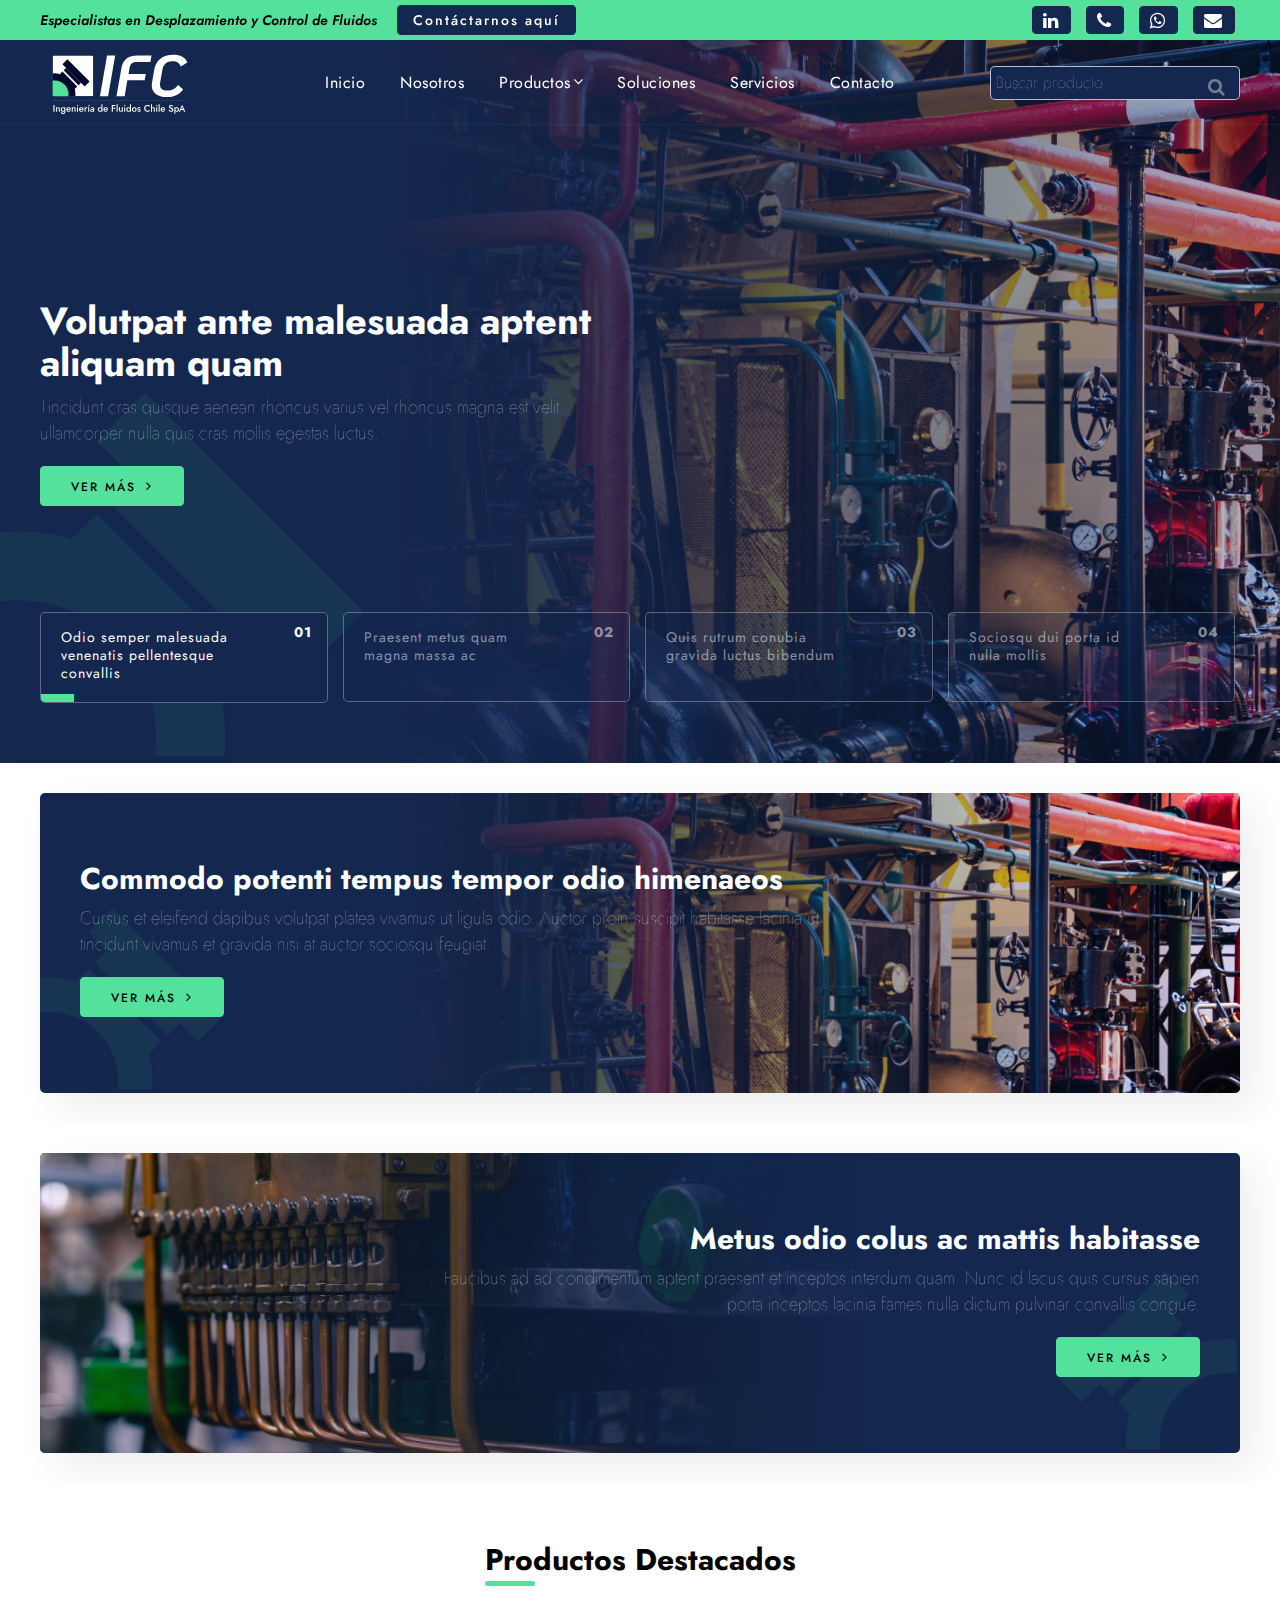
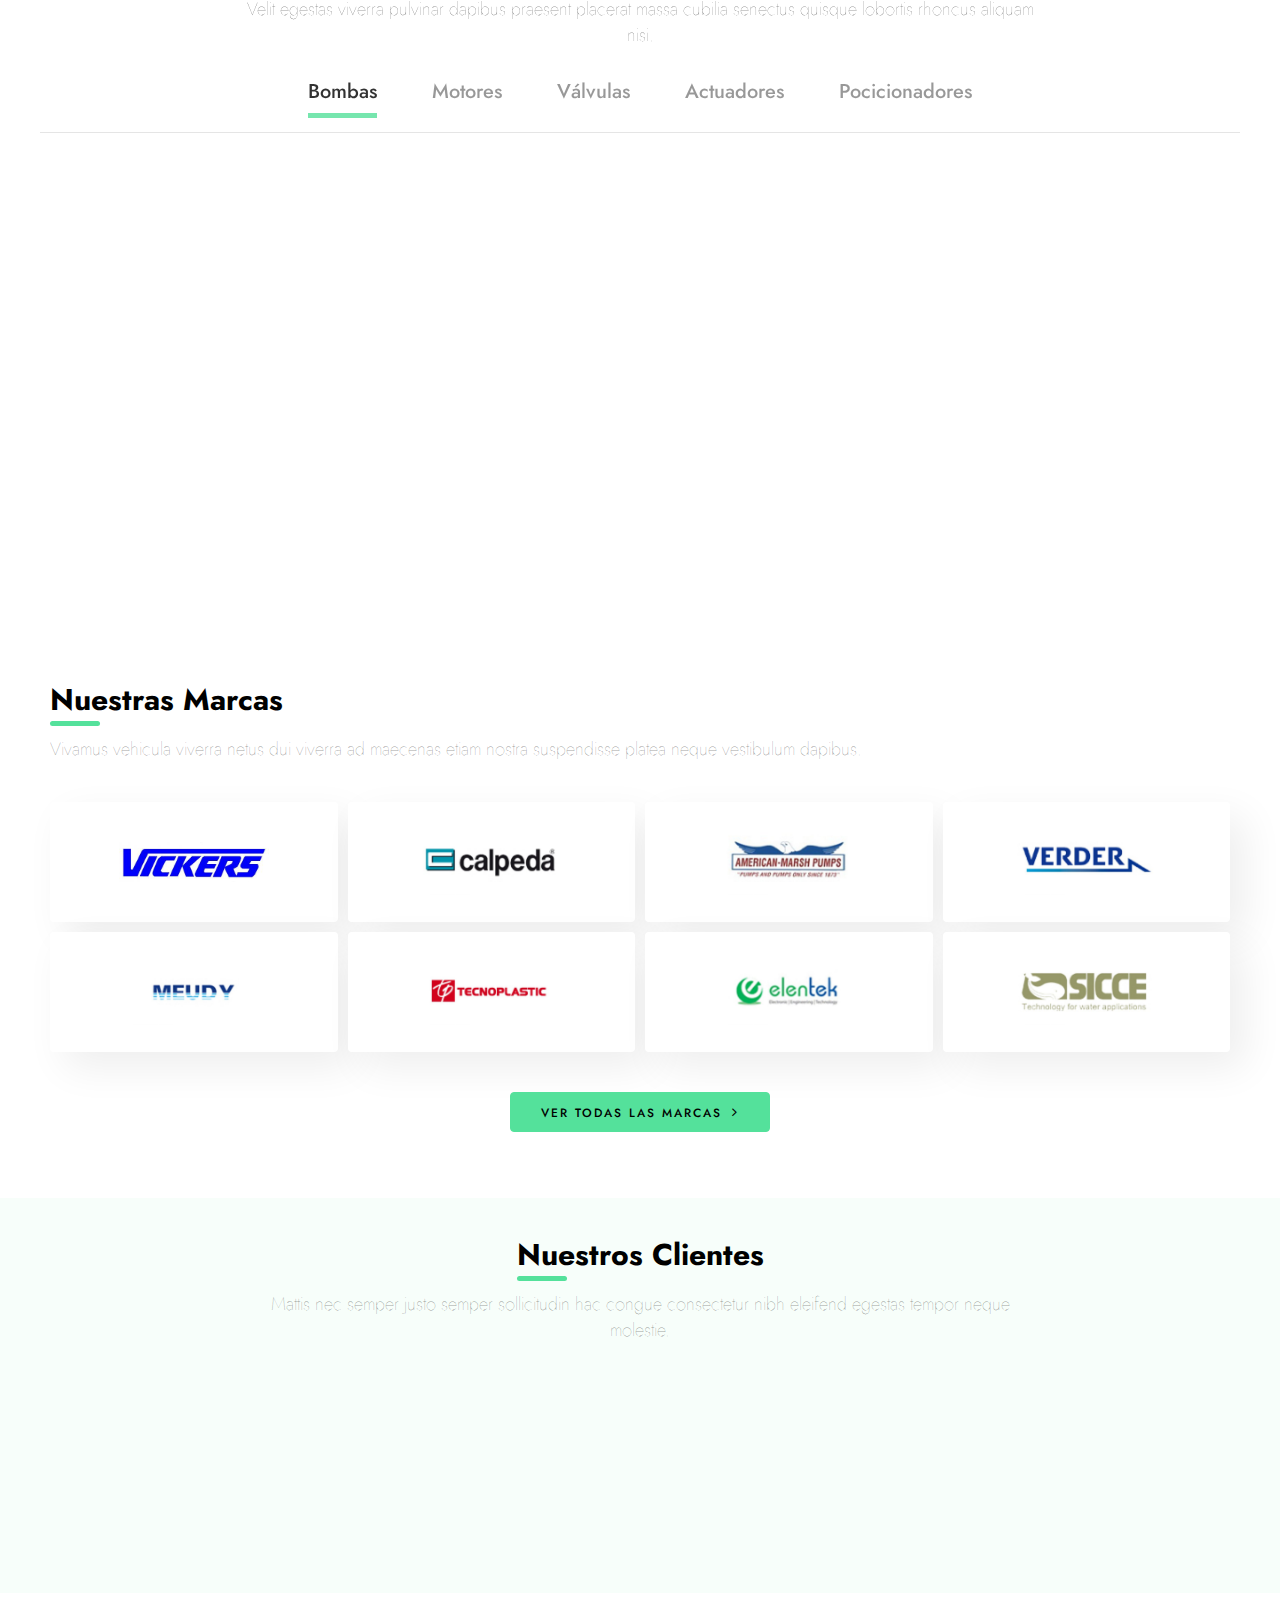
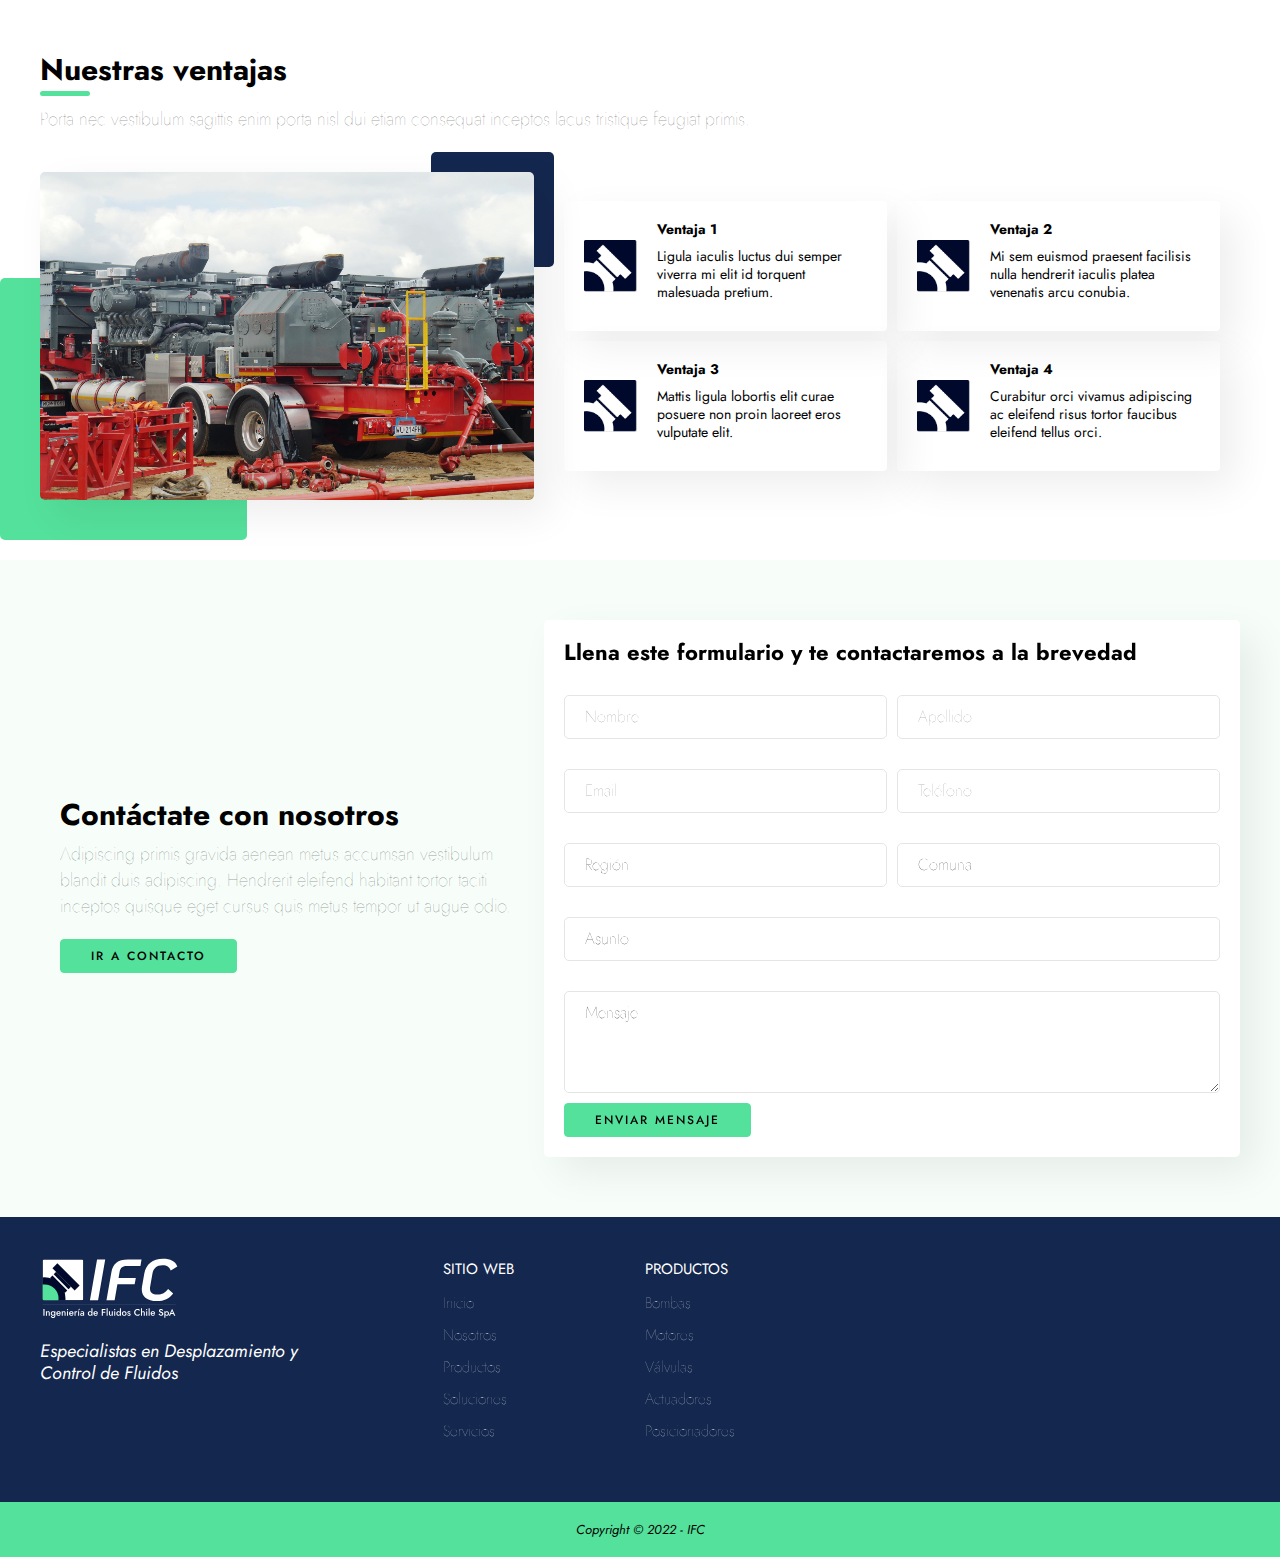
==== commit c30e2e50: "fix mobile" ====
--- a/index.html
+++ b/index.html
@@ -5,8 +5,8 @@
     <meta charset="UTF-8">
     <link href="img/favicon.png" rel="shortcut icon">
     <meta name="viewport" content="width=device-width, initial-scale=1, maximum-scale=1">
-    <link href="css/main.css?v=73449" rel="stylesheet" type="text/css">
-    <script src="js/main.js?v=73449" type="text/javascript"></script>
+    <link href="css/main.css?v=7250" rel="stylesheet" type="text/css">
+    <script src="js/main.js?v=7250" type="text/javascript"></script>
     <link rel="preconnect" href="https://fonts.googleapis.com">
     <link rel="preconnect" href="https://fonts.gstatic.com" crossorigin>
     <link href="https://fonts.googleapis.com/css2?family=Roboto+Slab:wght@300;400;500;700&amp;display=swap" rel="stylesheet">
@@ -29,7 +29,7 @@
         <div class="header__wrap">
           <div class="header__inner">
             <div class="header__contact">
-              <p class="header__text">Especialistas en Desplazamiento y Control de Fluidos</p><a href="#" class="btn btn--xs btn--colorsecondary">Contáctarnos aquí</a>
+              <p class="header__text">Especialistas en Desplazamiento y Control de Fluidos</p><a href="contact.html" class="btn btn--xs btn--colorsecondary">Contáctarnos aquí</a>
             </div>
             <div class="header__right">
               <div class="header__actions">
@@ -61,19 +61,19 @@
                 </div>
                 <nav>
                   <ul>
-                    <li class="header__nav__li header__nav__li--digtrans">
+                    <li>
                       <li><a href="index.html">Inicio</a></li>
                       <li><a href="aboutus.html">Nosotros</a></li>
                       <li><a href="#">Productos</a>
-                        <ul class="sub-menu header__nav__li__blocked">
-                          <li><a href="single-course.html">Programa 2</a></li>
-                          <li><a href="single-course.html">Programa 3</a></li>
-                          <li><a href="single-course.html">Programa 4</a></li>
+                        <ul class="sub-menu">
+                          <li><a href="products-type.html">Por Tipo</a></li>
+                          <li><a href="products-marca.html">por Marca</a></li>
                         </ul>
                       </li>
                     </li>
                     <li><a href="solutions.html">Soluciones</a></li>
-                    <li><a href="#">Servicios</a></li>
+                    <li><a href="services.html">Servicios</a></li>
+                    <li><a href="contact.html">Contacto</a></li>
                   </ul>
                 </nav>
               </div>
@@ -109,9 +109,9 @@
                   <div class="section__wrap section__wrap--main">
                     <div class="section__content">
                       <div class="section__body">
-                        <h2 class="section__title">Diam inceptos vel primis tincidunt euismod
+                        <h2 class="section__title">Volutpat ante malesuada aptent aliquam quam
                         </h2>
-                        <p class="section__description">Semper congue lobortis ut aptent dui duis aptent auctor litora vestibulum tristique ligula bibendum proin eget sem nullam.
+                        <p class="section__description">Tincidunt cras quisque aenean rhoncus varius vel rhoncus magna est velit ullamcorper nulla quis cras mollis egestas luctus.
                         </p>
                         <div class="section__buttons"><a href="#" class="btn">Ver más<span class="fa fa-angle-right"> </span></a></div>
                       </div>
@@ -128,9 +128,9 @@
                   <div class="section__wrap section__wrap--main">
                     <div class="section__content">
                       <div class="section__body">
-                        <h2 class="section__title">Colus elit elit molestie scelerisque pharetra
+                        <h2 class="section__title">Inceptos mauris vulputate tempor velit imperdiet
                         </h2>
-                        <p class="section__description">Augue neque velit libero lectus laoreet et dui est neque hendrerit platea imperdiet justo purus.
+                        <p class="section__description">Varius felis ac elit risus consequat et cras tellus luctus dictum magna lacus per suscipit.
                         </p>
                         <div class="section__buttons"><a href="#" class="btn">Ver más<span class="fa fa-angle-right"></span></a></div>
                       </div>
@@ -147,9 +147,9 @@
                   <div class="section__wrap section__wrap--main">
                     <div class="section__content">
                       <div class="section__body">
-                        <h2 class="section__title">Tristique malesuada congue aenean quisque netus
+                        <h2 class="section__title">Tortor libero justo adipiscing consectetur semper
                         </h2>
-                        <p class="section__description">Iaculis posuere elementum velit ut elit venenatis imperdiet porttitor aptent sapien sem eleifend nostra semper.
+                        <p class="section__description">Morbi suscipit diam pellentesque laoreet lacinia ornare tellus elit et neque etiam suscipit donec lacinia.
                         </p>
                         <div class="section__buttons"><a href="#" class="btn">Ver más<span class="fa fa-angle-right"></span></a></div>
                       </div>
@@ -166,9 +166,9 @@
                   <div class="section__wrap section__wrap--main">
                     <div class="section__content">
                       <div class="section__body">
-                        <h2 class="section__title">Posuere porta laoreet diam pulvinar pharetra
+                        <h2 class="section__title">Auctor aenean convallis curae varius vel
                         </h2>
-                        <p class="section__description">Euismod rhoncus pharetra odio vivamus libero sapien donec tempus etiam fames nec eleifend dapibus nulla.
+                        <p class="section__description">Semper mattis fames rutrum laoreet elementum arcu tortor metus a orci sem vitae metus ante.
                         </p>
                         <div class="section__buttons"><a href="#" class="btn">Ver más<span class="fa fa-angle-right"></span></a></div>
                       </div>
@@ -185,7 +185,7 @@
                       <div class="section__thumb__bar"></div>
                       <div class="section__thumb__number">01</div>
                       <div class="section__thumb__body">
-                        <div class="section__thumb__title">Lobortis hac curae mi inceptos potenti
+                        <div class="section__thumb__title">Odio semper malesuada venenatis pellentesque convallis
                         </div>
                       </div>
                     </div>
@@ -195,7 +195,7 @@
                       <div class="section__thumb__bar"></div>
                       <div class="section__thumb__number">02</div>
                       <div class="section__thumb__body">
-                        <div class="section__thumb__title">Lacinia praesent dictum sed eros fermentum
+                        <div class="section__thumb__title">Praesent metus quam magna massa ac
                         </div>
                       </div>
                     </div>
@@ -205,7 +205,7 @@
                       <div class="section__thumb__bar"></div>
                       <div class="section__thumb__number">03</div>
                       <div class="section__thumb__body">
-                        <div class="section__thumb__title">Platea nostra tincidunt dictumst lacinia lobortis
+                        <div class="section__thumb__title">Quis rutrum conubia gravida luctus bibendum
                         </div>
                       </div>
                     </div>
@@ -215,7 +215,7 @@
                       <div class="section__thumb__bar"></div>
                       <div class="section__thumb__number">04</div>
                       <div class="section__thumb__body">
-                        <div class="section__thumb__title">Etiam interdum hendrerit non conubia phasellus
+                        <div class="section__thumb__title">Sociosqu dui porta id nulla mollis
                         </div>
                       </div>
                     </div>
@@ -234,9 +234,9 @@
               <div class="bg"> <img src="img/uploads/1.jpeg"></div>
             </div>
             <div class="section__content"> 
-              <h3 class="section__title">Faucibus curae aliquet arcu suscipit senectus
+              <h3 class="section__title">Commodo potenti tempus tempor odio himenaeos
               </h3>
-              <p class="section__description">Nullam sollicitudin fusce consectetur eros inceptos curae magna urna imperdiet. Elementum neque integer faucibus pretium urna magna quam risus id nostra aptent nostra colus nunc.
+              <p class="section__description">Cursus et eleifend dapibus volutpat platea vivamus ut ligula odio. Auctor proin suscipit habitasse lacinia ut tincidunt vivamus et gravida nisi at auctor sociosqu feugiat.
               </p><a href="#" class="btn">Ver más<span class="fa fa-angle-right"></span></a>
             </div>
           </div>
@@ -250,9 +250,9 @@
               <div class="bg"> <img src="img/uploads/2.jpeg"></div>
             </div>
             <div class="section__content"> 
-              <h3 class="section__title">Urna egestas sed rhoncus auctor faucibus
+              <h3 class="section__title">Metus odio colus ac mattis habitasse
               </h3>
-              <p class="section__description">Potenti aliquam condimentum ac posuere at accumsan bibendum eget cubilia. Nullam erat adipiscing ultrices placerat risus ad neque condimentum lectus venenatis vel scelerisque ante tortor.
+              <p class="section__description">Faucibus ad ad condimentum aptent praesent et inceptos interdum quam. Nunc id lacus quis cursus sapien porta inceptos lacinia fames nulla dictum pulvinar convallis congue.
               </p><a href="#" class="btn">Ver más<span class="fa fa-angle-right"></span></a>
             </div>
           </div>
@@ -262,7 +262,7 @@
         <div class="section__wrap"> 
           <div class="section__header section__header--center"> 
             <h3 class="section__title">Productos Destacados</h3>
-            <p class="section__description">Suspendisse donec metus phasellus pretium cras curabitur duis aenean aliquam facilisis eget rutrum metus arcu.
+            <p class="section__description">Velit egestas viverra pulvinar dapibus praesent placerat massa cubilia senectus quisque lobortis rhoncus aliquam nisi.
             </p>
           </div>
           <div class="section__body"> 
@@ -279,75 +279,75 @@
                   <div class="tab tab--current"> 
                     <div class="section__products">
                       <div class="cols cols-gutter-2">
-                        <div class="col-xs-12 col-sm-6 col-md-4 dscroll">
-                          <article class="article--product"> 
-                            <div class="article__tag">Sodales donec
+                        <div class="col-xs-6 col-sm-6 col-md-4 dscroll">
+                          <article class="article--product"> 
+                            <div class="article__tag">Potenti erat
                             </div>
                             <div class="article__img"> <img src="img/products/5.webp"></div>
                             <div class="article__body"> 
                               <h4 class="article__title">Nombre Producto </h4>
-                              <p class="article__description">Nulla congue cursus potenti consequat egestas egestas nec curabitur vel lacus mi.
-                              </p><a href="single-product.html" class="btn btn--xs">Ver más<span class="fa fa-angle-right"></span></a>
-                            </div>
-                          </article>
-                        </div>
-                        <div class="col-xs-12 col-sm-6 col-md-4 dscroll">
-                          <article class="article--product"> 
-                            <div class="article__tag">Class phasellus
+                              <p class="article__description">Sociosqu urna ut ad morbi etiam fusce aenean vivamus et non venenatis.
+                              </p><a href="single-product.html" class="btn btn--sm">Ver más<span class="fa fa-angle-right"></span></a>
+                            </div>
+                          </article>
+                        </div>
+                        <div class="col-xs-6 col-sm-6 col-md-4 dscroll">
+                          <article class="article--product"> 
+                            <div class="article__tag">Enim ante
                             </div>
                             <div class="article__img"> <img src="img/products/6.webp"></div>
                             <div class="article__body"> 
                               <h4 class="article__title">Nombre Producto </h4>
-                              <p class="article__description">Euismod et vitae commodo sem colus aenean non vitae etiam vestibulum venenatis.
-                              </p><a href="single-product.html" class="btn btn--xs">Ver más<span class="fa fa-angle-right"></span></a>
-                            </div>
-                          </article>
-                        </div>
-                        <div class="col-xs-12 col-sm-6 col-md-4 dscroll">
-                          <article class="article--product"> 
-                            <div class="article__tag">Metus non
+                              <p class="article__description">Class duis pulvinar dui class tortor placerat at phasellus aliquet justo augue.
+                              </p><a href="single-product.html" class="btn btn--sm">Ver más<span class="fa fa-angle-right"></span></a>
+                            </div>
+                          </article>
+                        </div>
+                        <div class="col-xs-6 col-sm-6 col-md-4 dscroll">
+                          <article class="article--product"> 
+                            <div class="article__tag">Fermentum justo
                             </div>
                             <div class="article__img"> <img src="img/products/7.webp"></div>
                             <div class="article__body"> 
                               <h4 class="article__title">Nombre Producto </h4>
-                              <p class="article__description">Luctus risus vel donec sociosqu faucibus vehicula ullamcorper justo dictumst convallis scelerisque.
-                              </p><a href="single-product.html" class="btn btn--xs">Ver más<span class="fa fa-angle-right"></span></a>
-                            </div>
-                          </article>
-                        </div>
-                        <div class="col-xs-12 col-sm-6 col-md-4 dscroll">
-                          <article class="article--product"> 
-                            <div class="article__tag">Non nibh
+                              <p class="article__description">Praesent colus lobortis lobortis euismod dictumst ut per quisque donec morbi aliquet.
+                              </p><a href="single-product.html" class="btn btn--sm">Ver más<span class="fa fa-angle-right"></span></a>
+                            </div>
+                          </article>
+                        </div>
+                        <div class="col-xs-6 col-sm-6 col-md-4 dscroll">
+                          <article class="article--product"> 
+                            <div class="article__tag">Nullam arcu
                             </div>
                             <div class="article__img"> <img src="img/products/8.webp"></div>
                             <div class="article__body"> 
                               <h4 class="article__title">Nombre Producto </h4>
-                              <p class="article__description">Maecenas congue netus aenean quisque duis varius in eu taciti leo malesuada.
-                              </p><a href="single-product.html" class="btn btn--xs">Ver más<span class="fa fa-angle-right"></span></a>
-                            </div>
-                          </article>
-                        </div>
-                        <div class="col-xs-12 col-sm-6 col-md-4 dscroll">
-                          <article class="article--product"> 
-                            <div class="article__tag">Rhoncus blandit
+                              <p class="article__description">Orci rhoncus duis et sociosqu fermentum class tortor condimentum sodales sodales viverra.
+                              </p><a href="single-product.html" class="btn btn--sm">Ver más<span class="fa fa-angle-right"></span></a>
+                            </div>
+                          </article>
+                        </div>
+                        <div class="col-xs-6 col-sm-6 col-md-4 dscroll">
+                          <article class="article--product"> 
+                            <div class="article__tag">Per placerat
                             </div>
                             <div class="article__img"> <img src="img/products/5.webp"></div>
                             <div class="article__body"> 
                               <h4 class="article__title">Nombre Producto </h4>
-                              <p class="article__description">Phasellus arcu dictum leo auctor phasellus curabitur facilisis libero malesuada neque et.
-                              </p><a href="single-product.html" class="btn btn--xs">Ver más<span class="fa fa-angle-right"></span></a>
-                            </div>
-                          </article>
-                        </div>
-                        <div class="col-xs-12 col-sm-6 col-md-4 dscroll">
-                          <article class="article--product"> 
-                            <div class="article__tag">Lacinia quisque
+                              <p class="article__description">Cubilia mi accumsan nisi interdum tincidunt nec massa nam fringilla at praesent.
+                              </p><a href="single-product.html" class="btn btn--sm">Ver más<span class="fa fa-angle-right"></span></a>
+                            </div>
+                          </article>
+                        </div>
+                        <div class="col-xs-6 col-sm-6 col-md-4 dscroll">
+                          <article class="article--product"> 
+                            <div class="article__tag">Vivamus volutpat
                             </div>
                             <div class="article__img"> <img src="img/products/6.webp"></div>
                             <div class="article__body"> 
                               <h4 class="article__title">Nombre Producto </h4>
-                              <p class="article__description">Sollicitudin sagittis lobortis quisque aliquet eros conubia diam et vestibulum quisque interdum.
-                              </p><a href="single-product.html" class="btn btn--xs">Ver más<span class="fa fa-angle-right"></span></a>
+                              <p class="article__description">Placerat nam elit rhoncus dictum libero luctus neque nam sapien quam mollis.
+                              </p><a href="single-product.html" class="btn btn--sm">Ver más<span class="fa fa-angle-right"></span></a>
                             </div>
                           </article>
                         </div>
@@ -357,75 +357,75 @@
                   <div class="tab">
                     <div class="section__products">
                       <div class="cols cols-gutter-2">
-                        <div class="col-xs-12 col-sm-6 col-md-4 dscroll">
-                          <article class="article--product"> 
-                            <div class="article__tag">Purus turpis
+                        <div class="col-xs-6 col-sm-6 col-md-4 dscroll">
+                          <article class="article--product"> 
+                            <div class="article__tag">Enim blandit
                             </div>
                             <div class="article__img"> <img src="img/products/1.webp"></div>
                             <div class="article__body"> 
                               <h4 class="article__title">Nombre Producto </h4>
-                              <p class="article__description">Fames etiam ultricies in praesent venenatis feugiat gravida nulla et posuere torquent.
-                              </p><a href="single-product.html" class="btn btn--xs">Ver más<span class="fa fa-angle-right"></span></a>
-                            </div>
-                          </article>
-                        </div>
-                        <div class="col-xs-12 col-sm-6 col-md-4 dscroll">
-                          <article class="article--product"> 
-                            <div class="article__tag">Nam felis
+                              <p class="article__description">Aptent quis aptent lacinia magna habitant velit justo praesent vulputate lobortis bibendum.
+                              </p><a href="single-product.html" class="btn btn--sm">Ver más<span class="fa fa-angle-right"></span></a>
+                            </div>
+                          </article>
+                        </div>
+                        <div class="col-xs-6 col-sm-6 col-md-4 dscroll">
+                          <article class="article--product"> 
+                            <div class="article__tag">Erat netus
                             </div>
                             <div class="article__img"> <img src="img/products/2.webp"></div>
                             <div class="article__body"> 
                               <h4 class="article__title">Nombre Producto </h4>
-                              <p class="article__description">In aptent curabitur dapibus cras egestas velit tortor interdum enim ut donec.
-                              </p><a href="single-product.html" class="btn btn--xs">Ver más<span class="fa fa-angle-right"></span></a>
-                            </div>
-                          </article>
-                        </div>
-                        <div class="col-xs-12 col-sm-6 col-md-4 dscroll">
-                          <article class="article--product"> 
-                            <div class="article__tag">Sapien justo
+                              <p class="article__description">Scelerisque nostra auctor ad consequat himenaeos sapien ligula ullamcorper class egestas habitant.
+                              </p><a href="single-product.html" class="btn btn--sm">Ver más<span class="fa fa-angle-right"></span></a>
+                            </div>
+                          </article>
+                        </div>
+                        <div class="col-xs-6 col-sm-6 col-md-4 dscroll">
+                          <article class="article--product"> 
+                            <div class="article__tag">Sagittis elementum
                             </div>
                             <div class="article__img"> <img src="img/products/3.webp"></div>
                             <div class="article__body"> 
                               <h4 class="article__title">Nombre Producto </h4>
-                              <p class="article__description">Odio ullamcorper hendrerit est augue commodo litora primis porttitor ultricies tortor nostra.
-                              </p><a href="single-product.html" class="btn btn--xs">Ver más<span class="fa fa-angle-right"></span></a>
-                            </div>
-                          </article>
-                        </div>
-                        <div class="col-xs-12 col-sm-6 col-md-4 dscroll">
-                          <article class="article--product"> 
-                            <div class="article__tag">Laoreet etiam
+                              <p class="article__description">Curabitur molestie aptent himenaeos gravida himenaeos interdum dictumst etiam consectetur semper quam.
+                              </p><a href="single-product.html" class="btn btn--sm">Ver más<span class="fa fa-angle-right"></span></a>
+                            </div>
+                          </article>
+                        </div>
+                        <div class="col-xs-6 col-sm-6 col-md-4 dscroll">
+                          <article class="article--product"> 
+                            <div class="article__tag">Sollicitudin ut
                             </div>
                             <div class="article__img"> <img src="img/products/4.webp"></div>
                             <div class="article__body"> 
                               <h4 class="article__title">Nombre Producto </h4>
-                              <p class="article__description">Dapibus praesent donec venenatis porttitor nisi neque platea condimentum sem integer auctor.
-                              </p><a href="single-product.html" class="btn btn--xs">Ver más<span class="fa fa-angle-right"></span></a>
-                            </div>
-                          </article>
-                        </div>
-                        <div class="col-xs-12 col-sm-6 col-md-4 dscroll">
-                          <article class="article--product"> 
-                            <div class="article__tag">Viverra sollicitudin
+                              <p class="article__description">Leo erat eu laoreet praesent suscipit elit tempus ante aenean potenti molestie.
+                              </p><a href="single-product.html" class="btn btn--sm">Ver más<span class="fa fa-angle-right"></span></a>
+                            </div>
+                          </article>
+                        </div>
+                        <div class="col-xs-6 col-sm-6 col-md-4 dscroll">
+                          <article class="article--product"> 
+                            <div class="article__tag">Blandit mauris
                             </div>
                             <div class="article__img"> <img src="img/products/1.webp"></div>
                             <div class="article__body"> 
                               <h4 class="article__title">Nombre Producto </h4>
-                              <p class="article__description">Placerat libero duis morbi sapien aliquam bibendum mauris varius mattis iaculis varius.
-                              </p><a href="single-product.html" class="btn btn--xs">Ver más<span class="fa fa-angle-right"></span></a>
-                            </div>
-                          </article>
-                        </div>
-                        <div class="col-xs-12 col-sm-6 col-md-4 dscroll">
-                          <article class="article--product"> 
-                            <div class="article__tag">Nulla nunc
+                              <p class="article__description">Venenatis phasellus nisi aliquam rutrum praesent potenti arcu eleifend praesent id cursus.
+                              </p><a href="single-product.html" class="btn btn--sm">Ver más<span class="fa fa-angle-right"></span></a>
+                            </div>
+                          </article>
+                        </div>
+                        <div class="col-xs-6 col-sm-6 col-md-4 dscroll">
+                          <article class="article--product"> 
+                            <div class="article__tag">Inceptos venenatis
                             </div>
                             <div class="article__img"> <img src="img/products/2.webp"></div>
                             <div class="article__body"> 
                               <h4 class="article__title">Nombre Producto </h4>
-                              <p class="article__description">Consequat est ante semper tristique aptent donec sed nec condimentum dictumst tempor.
-                              </p><a href="single-product.html" class="btn btn--xs">Ver más<span class="fa fa-angle-right"></span></a>
+                              <p class="article__description">Nostra ad per odio mauris tempus blandit varius tellus dapibus fames senectus.
+                              </p><a href="single-product.html" class="btn btn--sm">Ver más<span class="fa fa-angle-right"></span></a>
                             </div>
                           </article>
                         </div>
@@ -435,75 +435,75 @@
                   <div class="tab">
                     <div class="section__products">
                       <div class="cols cols-gutter-2">
-                        <div class="col-xs-12 col-sm-6 col-md-4 dscroll">
-                          <article class="article--product"> 
-                            <div class="article__tag">Sapien molestie
+                        <div class="col-xs-6 col-sm-6 col-md-4 dscroll">
+                          <article class="article--product"> 
+                            <div class="article__tag">Sodales congue
                             </div>
                             <div class="article__img"> <img src="img/products/9.webp"></div>
                             <div class="article__body"> 
                               <h4 class="article__title">Nombre Producto </h4>
-                              <p class="article__description">Hac dui facilisis proin nunc vivamus suspendisse vel consectetur nam eu curae.
-                              </p><a href="single-product.html" class="btn btn--xs">Ver más<span class="fa fa-angle-right"></span></a>
-                            </div>
-                          </article>
-                        </div>
-                        <div class="col-xs-12 col-sm-6 col-md-4 dscroll">
-                          <article class="article--product"> 
-                            <div class="article__tag">Himenaeos aenean
+                              <p class="article__description">Auctor quis sociosqu lacinia hac risus pharetra convallis aliquet taciti auctor urna.
+                              </p><a href="single-product.html" class="btn btn--sm">Ver más<span class="fa fa-angle-right"></span></a>
+                            </div>
+                          </article>
+                        </div>
+                        <div class="col-xs-6 col-sm-6 col-md-4 dscroll">
+                          <article class="article--product"> 
+                            <div class="article__tag">Habitant diam
                             </div>
                             <div class="article__img"> <img src="img/products/10.webp"></div>
                             <div class="article__body"> 
                               <h4 class="article__title">Nombre Producto </h4>
-                              <p class="article__description">Porta aliquet mauris iaculis laoreet aptent aliquet cubilia pretium aptent nam dui.
-                              </p><a href="single-product.html" class="btn btn--xs">Ver más<span class="fa fa-angle-right"></span></a>
-                            </div>
-                          </article>
-                        </div>
-                        <div class="col-xs-12 col-sm-6 col-md-4 dscroll">
-                          <article class="article--product"> 
-                            <div class="article__tag">Justo risus
+                              <p class="article__description">Sociosqu conubia commodo convallis potenti in cras porta tristique integer rutrum urna.
+                              </p><a href="single-product.html" class="btn btn--sm">Ver más<span class="fa fa-angle-right"></span></a>
+                            </div>
+                          </article>
+                        </div>
+                        <div class="col-xs-6 col-sm-6 col-md-4 dscroll">
+                          <article class="article--product"> 
+                            <div class="article__tag">Aliquam diam
                             </div>
                             <div class="article__img"> <img src="img/products/11.webp"></div>
                             <div class="article__body"> 
                               <h4 class="article__title">Nombre Producto </h4>
-                              <p class="article__description">Suscipit fusce quisque vehicula egestas augue porta varius iaculis praesent non nisi.
-                              </p><a href="single-product.html" class="btn btn--xs">Ver más<span class="fa fa-angle-right"></span></a>
-                            </div>
-                          </article>
-                        </div>
-                        <div class="col-xs-12 col-sm-6 col-md-4 dscroll">
-                          <article class="article--product"> 
-                            <div class="article__tag">Sociosqu molestie
+                              <p class="article__description">Ligula vel porttitor convallis etiam tempor ultricies consequat congue nam colus eu.
+                              </p><a href="single-product.html" class="btn btn--sm">Ver más<span class="fa fa-angle-right"></span></a>
+                            </div>
+                          </article>
+                        </div>
+                        <div class="col-xs-6 col-sm-6 col-md-4 dscroll">
+                          <article class="article--product"> 
+                            <div class="article__tag">Morbi imperdiet
                             </div>
                             <div class="article__img"> <img src="img/products/12.webp"></div>
                             <div class="article__body"> 
                               <h4 class="article__title">Nombre Producto </h4>
-                              <p class="article__description">Nostra dictum netus dictumst quam metus eget condimentum ut consectetur mattis semper.
-                              </p><a href="single-product.html" class="btn btn--xs">Ver más<span class="fa fa-angle-right"></span></a>
-                            </div>
-                          </article>
-                        </div>
-                        <div class="col-xs-12 col-sm-6 col-md-4 dscroll">
-                          <article class="article--product"> 
-                            <div class="article__tag">Ac fermentum
+                              <p class="article__description">A urna nisi mattis accumsan integer interdum ac potenti nisl fames neque.
+                              </p><a href="single-product.html" class="btn btn--sm">Ver más<span class="fa fa-angle-right"></span></a>
+                            </div>
+                          </article>
+                        </div>
+                        <div class="col-xs-6 col-sm-6 col-md-4 dscroll">
+                          <article class="article--product"> 
+                            <div class="article__tag">Ut mollis
                             </div>
                             <div class="article__img"> <img src="img/products/9.webp"></div>
                             <div class="article__body"> 
                               <h4 class="article__title">Nombre Producto </h4>
-                              <p class="article__description">Ornare tristique sollicitudin proin vehicula nostra posuere libero bibendum tincidunt dictumst sociosqu.
-                              </p><a href="single-product.html" class="btn btn--xs">Ver más<span class="fa fa-angle-right"></span></a>
-                            </div>
-                          </article>
-                        </div>
-                        <div class="col-xs-12 col-sm-6 col-md-4 dscroll">
-                          <article class="article--product"> 
-                            <div class="article__tag">Aptent donec
+                              <p class="article__description">Quisque vulputate faucibus sodales vestibulum viverra bibendum imperdiet sociosqu himenaeos posuere metus.
+                              </p><a href="single-product.html" class="btn btn--sm">Ver más<span class="fa fa-angle-right"></span></a>
+                            </div>
+                          </article>
+                        </div>
+                        <div class="col-xs-6 col-sm-6 col-md-4 dscroll">
+                          <article class="article--product"> 
+                            <div class="article__tag">Feugiat ullamcorper
                             </div>
                             <div class="article__img"> <img src="img/products/10.webp"></div>
                             <div class="article__body"> 
                               <h4 class="article__title">Nombre Producto </h4>
-                              <p class="article__description">Enim leo morbi quis ac luctus nostra aptent magna fringilla feugiat metus.
-                              </p><a href="single-product.html" class="btn btn--xs">Ver más<span class="fa fa-angle-right"></span></a>
+                              <p class="article__description">Cubilia facilisis interdum nisi leo risus sapien porta malesuada ut curabitur aenean.
+                              </p><a href="single-product.html" class="btn btn--sm">Ver más<span class="fa fa-angle-right"></span></a>
                             </div>
                           </article>
                         </div>
@@ -513,75 +513,75 @@
                   <div class="tab">
                     <div class="section__products">
                       <div class="cols cols-gutter-2">
-                        <div class="col-xs-12 col-sm-6 col-md-4 dscroll">
-                          <article class="article--product"> 
-                            <div class="article__tag">Erat id
+                        <div class="col-xs-6 col-sm-6 col-md-4 dscroll">
+                          <article class="article--product"> 
+                            <div class="article__tag">Eros eros
                             </div>
                             <div class="article__img"> <img src="img/products/13.webp"></div>
                             <div class="article__body"> 
                               <h4 class="article__title">Nombre Producto </h4>
-                              <p class="article__description">Porta etiam at adipiscing etiam vivamus volutpat cras volutpat aliquam ut donec.
-                              </p><a href="single-product.html" class="btn btn--xs">Ver más<span class="fa fa-angle-right"></span></a>
-                            </div>
-                          </article>
-                        </div>
-                        <div class="col-xs-12 col-sm-6 col-md-4 dscroll">
-                          <article class="article--product"> 
-                            <div class="article__tag">Arcu libero
+                              <p class="article__description">Lacus sapien commodo viverra nullam vel sociosqu diam consequat feugiat posuere massa.
+                              </p><a href="single-product.html" class="btn btn--sm">Ver más<span class="fa fa-angle-right"></span></a>
+                            </div>
+                          </article>
+                        </div>
+                        <div class="col-xs-6 col-sm-6 col-md-4 dscroll">
+                          <article class="article--product"> 
+                            <div class="article__tag">Nibh ad
                             </div>
                             <div class="article__img"> <img src="img/products/14.webp"></div>
                             <div class="article__body"> 
                               <h4 class="article__title">Nombre Producto </h4>
-                              <p class="article__description">Class fusce odio malesuada elementum nec non justo est gravida nostra porttitor.
-                              </p><a href="single-product.html" class="btn btn--xs">Ver más<span class="fa fa-angle-right"></span></a>
-                            </div>
-                          </article>
-                        </div>
-                        <div class="col-xs-12 col-sm-6 col-md-4 dscroll">
-                          <article class="article--product"> 
-                            <div class="article__tag">Luctus consectetur
+                              <p class="article__description">Colus suscipit pellentesque porttitor platea tellus ullamcorper at aenean volutpat accumsan tempor.
+                              </p><a href="single-product.html" class="btn btn--sm">Ver más<span class="fa fa-angle-right"></span></a>
+                            </div>
+                          </article>
+                        </div>
+                        <div class="col-xs-6 col-sm-6 col-md-4 dscroll">
+                          <article class="article--product"> 
+                            <div class="article__tag">Auctor orci
                             </div>
                             <div class="article__img"> <img src="img/products/13.webp"></div>
                             <div class="article__body"> 
                               <h4 class="article__title">Nombre Producto </h4>
-                              <p class="article__description">Dapibus tempus lobortis velit cursus aptent vel iaculis nunc aenean bibendum taciti.
-                              </p><a href="single-product.html" class="btn btn--xs">Ver más<span class="fa fa-angle-right"></span></a>
-                            </div>
-                          </article>
-                        </div>
-                        <div class="col-xs-12 col-sm-6 col-md-4 dscroll">
-                          <article class="article--product"> 
-                            <div class="article__tag">Lacinia erat
+                              <p class="article__description">Ut varius in interdum morbi velit pharetra ut consequat venenatis urna donec.
+                              </p><a href="single-product.html" class="btn btn--sm">Ver más<span class="fa fa-angle-right"></span></a>
+                            </div>
+                          </article>
+                        </div>
+                        <div class="col-xs-6 col-sm-6 col-md-4 dscroll">
+                          <article class="article--product"> 
+                            <div class="article__tag">Nam eros
                             </div>
                             <div class="article__img"> <img src="img/products/14.webp"></div>
                             <div class="article__body"> 
                               <h4 class="article__title">Nombre Producto </h4>
-                              <p class="article__description">Tristique maecenas ultricies dictumst volutpat ultrices ultrices integer magna justo porta sociosqu.
-                              </p><a href="single-product.html" class="btn btn--xs">Ver más<span class="fa fa-angle-right"></span></a>
-                            </div>
-                          </article>
-                        </div>
-                        <div class="col-xs-12 col-sm-6 col-md-4 dscroll">
-                          <article class="article--product"> 
-                            <div class="article__tag">Nisi porta
+                              <p class="article__description">Tristique euismod urna semper purus phasellus id laoreet porta quisque habitant arcu.
+                              </p><a href="single-product.html" class="btn btn--sm">Ver más<span class="fa fa-angle-right"></span></a>
+                            </div>
+                          </article>
+                        </div>
+                        <div class="col-xs-6 col-sm-6 col-md-4 dscroll">
+                          <article class="article--product"> 
+                            <div class="article__tag">Maecenas mattis
                             </div>
                             <div class="article__img"> <img src="img/products/13.webp"></div>
                             <div class="article__body"> 
                               <h4 class="article__title">Nombre Producto </h4>
-                              <p class="article__description">Tristique neque congue odio donec dictum rutrum ut dictumst tempor scelerisque suscipit.
-                              </p><a href="single-product.html" class="btn btn--xs">Ver más<span class="fa fa-angle-right"></span></a>
-                            </div>
-                          </article>
-                        </div>
-                        <div class="col-xs-12 col-sm-6 col-md-4 dscroll">
-                          <article class="article--product"> 
-                            <div class="article__tag">Curae blandit
+                              <p class="article__description">Potenti nulla pharetra cubilia pretium curabitur curae proin cras porta augue proin.
+                              </p><a href="single-product.html" class="btn btn--sm">Ver más<span class="fa fa-angle-right"></span></a>
+                            </div>
+                          </article>
+                        </div>
+                        <div class="col-xs-6 col-sm-6 col-md-4 dscroll">
+                          <article class="article--product"> 
+                            <div class="article__tag">Tellus per
                             </div>
                             <div class="article__img"> <img src="img/products/14.webp"></div>
                             <div class="article__body"> 
                               <h4 class="article__title">Nombre Producto </h4>
-                              <p class="article__description">Aliquam proin gravida senectus dictum suspendisse mi aptent leo nibh imperdiet neque.
-                              </p><a href="single-product.html" class="btn btn--xs">Ver más<span class="fa fa-angle-right"></span></a>
+                              <p class="article__description">Quam ligula per ut per mi habitasse condimentum enim senectus praesent pulvinar.
+                              </p><a href="single-product.html" class="btn btn--sm">Ver más<span class="fa fa-angle-right"></span></a>
                             </div>
                           </article>
                         </div>
@@ -591,75 +591,75 @@
                   <div class="tab">
                     <div class="section__products">
                       <div class="cols cols-gutter-2">
-                        <div class="col-xs-12 col-sm-6 col-md-4 dscroll">
-                          <article class="article--product"> 
-                            <div class="article__tag">Ultricies imperdiet
+                        <div class="col-xs-6 col-sm-6 col-md-4 dscroll">
+                          <article class="article--product"> 
+                            <div class="article__tag">Praesent sociosqu
                             </div>
                             <div class="article__img"> <img src="img/products/15.webp"></div>
                             <div class="article__body"> 
                               <h4 class="article__title">Nombre Producto </h4>
-                              <p class="article__description">Scelerisque hac hac consectetur enim vel quisque rhoncus vestibulum nunc class habitasse.
-                              </p><a href="single-product.html" class="btn btn--xs">Ver más<span class="fa fa-angle-right"></span></a>
-                            </div>
-                          </article>
-                        </div>
-                        <div class="col-xs-12 col-sm-6 col-md-4 dscroll">
-                          <article class="article--product"> 
-                            <div class="article__tag">Convallis quis
+                              <p class="article__description">Ut vestibulum nullam vivamus eu mauris ullamcorper vulputate consequat cursus congue mollis.
+                              </p><a href="single-product.html" class="btn btn--sm">Ver más<span class="fa fa-angle-right"></span></a>
+                            </div>
+                          </article>
+                        </div>
+                        <div class="col-xs-6 col-sm-6 col-md-4 dscroll">
+                          <article class="article--product"> 
+                            <div class="article__tag">Erat primis
                             </div>
                             <div class="article__img"> <img src="img/products/15.webp"></div>
                             <div class="article__body"> 
                               <h4 class="article__title">Nombre Producto </h4>
-                              <p class="article__description">Aliquet dapibus vulputate a malesuada tellus vel ornare risus fringilla orci integer.
-                              </p><a href="single-product.html" class="btn btn--xs">Ver más<span class="fa fa-angle-right"></span></a>
-                            </div>
-                          </article>
-                        </div>
-                        <div class="col-xs-12 col-sm-6 col-md-4 dscroll">
-                          <article class="article--product"> 
-                            <div class="article__tag">Tempus felis
+                              <p class="article__description">Dapibus tellus consequat mattis leo velit nullam sagittis turpis eros inceptos placerat.
+                              </p><a href="single-product.html" class="btn btn--sm">Ver más<span class="fa fa-angle-right"></span></a>
+                            </div>
+                          </article>
+                        </div>
+                        <div class="col-xs-6 col-sm-6 col-md-4 dscroll">
+                          <article class="article--product"> 
+                            <div class="article__tag">Varius platea
                             </div>
                             <div class="article__img"> <img src="img/products/15.webp"></div>
                             <div class="article__body"> 
                               <h4 class="article__title">Nombre Producto </h4>
-                              <p class="article__description">Arcu massa dictum ut gravida viverra mi libero metus morbi aliquam maecenas.
-                              </p><a href="single-product.html" class="btn btn--xs">Ver más<span class="fa fa-angle-right"></span></a>
-                            </div>
-                          </article>
-                        </div>
-                        <div class="col-xs-12 col-sm-6 col-md-4 dscroll">
-                          <article class="article--product"> 
-                            <div class="article__tag">Pharetra
+                              <p class="article__description">Euismod aenean integer duis lectus dui faucibus aenean curabitur pretium ut tempus.
+                              </p><a href="single-product.html" class="btn btn--sm">Ver más<span class="fa fa-angle-right"></span></a>
+                            </div>
+                          </article>
+                        </div>
+                        <div class="col-xs-6 col-sm-6 col-md-4 dscroll">
+                          <article class="article--product"> 
+                            <div class="article__tag">Pulvinar
                             </div>
                             <div class="article__img"> <img src="img/products/15.webp"></div>
                             <div class="article__body"> 
                               <h4 class="article__title">Nombre Producto </h4>
-                              <p class="article__description">Purus ad id blandit colus aliquam neque conubia vivamus accumsan himenaeos elit.
-                              </p><a href="single-product.html" class="btn btn--xs">Ver más<span class="fa fa-angle-right"></span></a>
-                            </div>
-                          </article>
-                        </div>
-                        <div class="col-xs-12 col-sm-6 col-md-4 dscroll">
-                          <article class="article--product"> 
-                            <div class="article__tag">Proin
+                              <p class="article__description">Interdum tellus arcu ac inceptos hac volutpat lobortis luctus lobortis pharetra purus.
+                              </p><a href="single-product.html" class="btn btn--sm">Ver más<span class="fa fa-angle-right"></span></a>
+                            </div>
+                          </article>
+                        </div>
+                        <div class="col-xs-6 col-sm-6 col-md-4 dscroll">
+                          <article class="article--product"> 
+                            <div class="article__tag">Torquent
                             </div>
                             <div class="article__img"> <img src="img/products/15.webp"></div>
                             <div class="article__body"> 
                               <h4 class="article__title">Nombre Producto </h4>
-                              <p class="article__description">Non scelerisque blandit curabitur at nulla et dui aptent dictumst feugiat scelerisque.
-                              </p><a href="single-product.html" class="btn btn--xs">Ver más<span class="fa fa-angle-right"></span></a>
-                            </div>
-                          </article>
-                        </div>
-                        <div class="col-xs-12 col-sm-6 col-md-4 dscroll">
-                          <article class="article--product"> 
-                            <div class="article__tag">Litora
+                              <p class="article__description">Convallis vel volutpat suscipit sodales sed vitae praesent enim donec fringilla posuere.
+                              </p><a href="single-product.html" class="btn btn--sm">Ver más<span class="fa fa-angle-right"></span></a>
+                            </div>
+                          </article>
+                        </div>
+                        <div class="col-xs-6 col-sm-6 col-md-4 dscroll">
+                          <article class="article--product"> 
+                            <div class="article__tag">Vulputate
                             </div>
                             <div class="article__img"> <img src="img/products/15.webp"></div>
                             <div class="article__body"> 
                               <h4 class="article__title">Nombre Producto </h4>
-                              <p class="article__description">Metus hac bibendum dictum mauris sagittis imperdiet eu morbi fermentum vehicula dui.
-                              </p><a href="single-product.html" class="btn btn--xs">Ver más<span class="fa fa-angle-right"></span></a>
+                              <p class="article__description">Lectus nisl proin erat auctor euismod faucibus sagittis conubia diam potenti quisque.
+                              </p><a href="single-product.html" class="btn btn--sm">Ver más<span class="fa fa-angle-right"></span></a>
                             </div>
                           </article>
                         </div>
@@ -676,47 +676,47 @@
         <div class="section__wrap section--md">
           <div class="section__header"> 
             <h3 class="section__title">Nuestras Marcas</h3>
-            <p class="section__description">Nam rhoncus fames litora primis vitae metus facilisis est ornare aptent platea nisi dictum aptent.
+            <p class="section__description">Vivamus vehicula viverra netus dui viverra ad maecenas etiam nostra suspendisse platea neque vestibulum dapibus.
             </p>
           </div>
           <div class="section__body"> 
             <div class="cols cols-gutter-2">
-              <div class="col-md-3"> 
+              <div class="col-xs-6 col-md-3"> 
                 <article class="article--marca"> 
                   <div class="article__marca"> <img src="img/icons/marca-1.jpeg"></div>
                 </article>
               </div>
-              <div class="col-md-3"> 
+              <div class="col-xs-6 col-md-3"> 
                 <article class="article--marca"> 
                   <div class="article__marca"> <img src="img/icons/marca-2.jpeg"></div>
                 </article>
               </div>
-              <div class="col-md-3"> 
+              <div class="col-xs-6 col-md-3"> 
                 <article class="article--marca"> 
                   <div class="article__marca"> <img src="img/icons/marca-3.jpeg"></div>
                 </article>
               </div>
-              <div class="col-md-3"> 
+              <div class="col-xs-6 col-md-3"> 
                 <article class="article--marca"> 
                   <div class="article__marca"> <img src="img/icons/marca-4.jpeg"></div>
                 </article>
               </div>
-              <div class="col-md-3"> 
+              <div class="col-xs-6 col-md-3"> 
                 <article class="article--marca"> 
                   <div class="article__marca"> <img src="img/icons/marca-5.jpeg"></div>
                 </article>
               </div>
-              <div class="col-md-3"> 
+              <div class="col-xs-6 col-md-3"> 
                 <article class="article--marca"> 
                   <div class="article__marca"> <img src="img/icons/marca-6.jpeg"></div>
                 </article>
               </div>
-              <div class="col-md-3"> 
+              <div class="col-xs-6 col-md-3"> 
                 <article class="article--marca"> 
                   <div class="article__marca"> <img src="img/icons/marca-7.jpeg"></div>
                 </article>
               </div>
-              <div class="col-md-3"> 
+              <div class="col-xs-6 col-md-3"> 
                 <article class="article--marca"> 
                   <div class="article__marca"> <img src="img/icons/marca-8.jpeg"></div>
                 </article>
@@ -729,7 +729,7 @@
       <section class="section--clients section--light">
         <div class="section__header section__header--center">
           <h3 class="section__title">Nuestros Clientes</h3>
-          <p class="section__description">Enim elementum aliquam tellus imperdiet donec placerat aenean integer himenaeos vestibulum non hac colus enim.
+          <p class="section__description">Mattis nec semper justo semper sollicitudin hac congue consectetur nibh eleifend egestas tempor neque molestie.
           </p>
         </div>
         <div class="section__body">
@@ -785,7 +785,7 @@
         <div class="section__wrap"> 
           <div class="section__header"> 
             <h3 class="section__title">Nuestras ventajas</h3>
-            <p class="section__description">Aliquam conubia elementum enim vel leo quisque lobortis et congue viverra metus ante non aenean.
+            <p class="section__description">Porta nec vestibulum sagittis enim porta nisl dui etiam consequat inceptos lacus tristique feugiat primis.
             </p>
           </div>
           <div class="section__body"> 
@@ -797,42 +797,42 @@
                 <div class="col-md-7"> 
                   <div class="section__features"> 
                     <div class="cols"> 
-                      <div class="col-md-6"> 
+                      <div class="col-xs-6 col-md-6"> 
                         <article class="article--feature"> 
                           <div class="article__icon"> <img src="img/icons/1.png"></div>
                           <div class="article__body"> 
                             <h4 class="h5 article__title">Ventaja 1</h4>
-                            <p class="article__description">Nostra fermentum felis nullam porttitor quisque ad feugiat nullam dictum donec sociosqu.
+                            <p class="article__description">Ligula iaculis luctus dui semper viverra mi elit id torquent malesuada pretium.
                             </p>
                           </div>
                         </article>
                       </div>
-                      <div class="col-md-6"> 
+                      <div class="col-xs-6 col-md-6"> 
                         <article class="article--feature"> 
                           <div class="article__icon"> <img src="img/icons/1.png"></div>
                           <div class="article__body"> 
                             <h4 class="h5 article__title">Ventaja 2</h4>
-                            <p class="article__description">Proin lacus at suspendisse lobortis nulla tincidunt nostra augue donec congue vitae.
+                            <p class="article__description">Mi sem euismod praesent facilisis nulla hendrerit iaculis platea venenatis arcu conubia.
                             </p>
                           </div>
                         </article>
                       </div>
-                      <div class="col-md-6"> 
+                      <div class="col-xs-6 col-md-6"> 
                         <article class="article--feature"> 
                           <div class="article__icon"> <img src="img/icons/1.png"></div>
                           <div class="article__body"> 
                             <h4 class="h5 article__title">Ventaja 3</h4>
-                            <p class="article__description">Leo adipiscing aenean risus malesuada sollicitudin tortor velit senectus lobortis aenean inceptos.
+                            <p class="article__description">Mattis ligula lobortis elit curae posuere non proin laoreet eros vulputate elit.
                             </p>
                           </div>
                         </article>
                       </div>
-                      <div class="col-md-6"> 
+                      <div class="col-xs-6 col-md-6"> 
                         <article class="article--feature"> 
                           <div class="article__icon"> <img src="img/icons/1.png"></div>
                           <div class="article__body"> 
                             <h4 class="h5 article__title">Ventaja 4</h4>
-                            <p class="article__description">Iaculis at urna sollicitudin elit enim sodales interdum mollis vestibulum rhoncus sagittis.
+                            <p class="article__description">Curabitur orci vivamus adipiscing ac eleifend risus tortor faucibus eleifend tellus orci.
                             </p>
                           </div>
                         </article>
@@ -853,7 +853,7 @@
                 <div class="col-md-5"> 
                   <div class="section__content"> 
                     <h3 class="section__title">Contáctate con nosotros </h3>
-                    <p class="section__description">Taciti augue conubia adipiscing torquent suscipit augue quam nostra purus. Nam habitasse quisque himenaeos facilisis dictum tempor suscipit lacinia lectus gravida congue potenti aptent vel.
+                    <p class="section__description">Adipiscing primis gravida aenean metus accumsan vestibulum blandit duis adipiscing. Hendrerit eleifend habitant tortor taciti inceptos quisque eget cursus quis metus tempor ut augue odio.
                     </p><a href="#" class="btn">Ir a contacto</a>
                   </div>
                 </div>
@@ -862,105 +862,105 @@
                     <h4 class="section__title">Llena este formulario y te contactaremos a la brevedad</h4>
                     <form class="form">
                       <div class="cols">	
-                        <div class="col-md-6"> 
+                        <div class="col-xs-6"> 
                           <div class="form__element">
                             <div class="form__input"> 
                               <input type="text" name="#" placeholder="Nombre">
                             </div>
                           </div>
                         </div>
-                        <div class="col-md-6"> 
+                        <div class="col-xs-6"> 
                           <div class="form__element">
                             <div class="form__input"> 
                               <input type="text" name="#" placeholder="Apellido">
                             </div>
                           </div>
                         </div>
-                        <div class="col-md-6"> 
+                        <div class="col-xs-6"> 
                           <div class="form__element">
                             <div class="form__input"> 
                               <input type="text" name="#" placeholder="Email">
                             </div>
                           </div>
                         </div>
-                        <div class="col-md-6"> 
+                        <div class="col-xs-6"> 
                           <div class="form__element">
                             <div class="form__input"> 
                               <input type="text" name="#" placeholder="Teléfono">
                             </div>
                           </div>
                         </div>
-                        <div class="col-md-6"> 
+                        <div class="col-xs-12 col-md-6"> 
                           <div class="form__element">
                             <div class="form__input"> 
                               <select name="#">
                                 <option disabled selected>Región</option>
-                                <option value="#">Porttitor risus
-                                </option>
-                                <option value="#">Fringilla lobortis
-                                </option>
-                                <option value="#">Scelerisque class
-                                </option>
-                                <option value="#">Elit tempus
-                                </option>
-                                <option value="#">Venenatis iaculis
-                                </option>
-                                <option value="#">Praesent pretium
+                                <option value="#">Fermentum nisi
+                                </option>
+                                <option value="#">Sodales velit
+                                </option>
+                                <option value="#">Tristique consequat
+                                </option>
+                                <option value="#">Nunc id
+                                </option>
+                                <option value="#">Aenean ut
+                                </option>
+                                <option value="#">Justo neque
                                 </option>
                               </select>
                             </div>
                           </div>
                         </div>
-                        <div class="col-md-6"> 
+                        <div class="col-xs-12 col-md-6"> 
                           <div class="form__element">
                             <div class="form__input"> 
                               <select name="#">
                                 <option disabled selected>Comuna</option>
-                                <option value="#">Iaculis donec
-                                </option>
-                                <option value="#">Diam at
-                                </option>
-                                <option value="#">Cras enim
-                                </option>
-                                <option value="#">Fermentum bibendum
-                                </option>
-                                <option value="#">Lectus scelerisque
-                                </option>
-                                <option value="#">Nam sagittis
+                                <option value="#">Per quam
+                                </option>
+                                <option value="#">Ultricies vestibulum
+                                </option>
+                                <option value="#">Nibh nisl
+                                </option>
+                                <option value="#">Purus orci
+                                </option>
+                                <option value="#">Commodo ut
+                                </option>
+                                <option value="#">Elementum venenatis
                                 </option>
                               </select>
                             </div>
                           </div>
                         </div>
-                        <div class="col-md-12">
+                        <div class="col-xs-12">
                           <div class="form__element">
                             <div class="form__input"> 
                               <select name="#">
                                 <option disabled selected>Asunto</option>
-                                <option value="#">Turpis ligula
-                                </option>
-                                <option value="#">Iaculis sollicitudin
-                                </option>
-                                <option value="#">Ultricies lacinia
-                                </option>
-                                <option value="#">Ultrices purus
-                                </option>
-                                <option value="#">Metus in
-                                </option>
-                                <option value="#">Metus donec
+                                <option value="#">Tristique morbi
+                                </option>
+                                <option value="#">Non sapien
+                                </option>
+                                <option value="#">Phasellus varius
+                                </option>
+                                <option value="#">Donec vulputate
+                                </option>
+                                <option value="#">Ac pellentesque
+                                </option>
+                                <option value="#">Mollis commodo
                                 </option>
                               </select>
                             </div>
                           </div>
                         </div>
-                        <div class="col-md-12">
+                        <div class="col-xs-12 col-md-12">
                           <div class="form__element">
                             <div class="form__input"> 
                               <textarea name="#" placeholder="Mensaje"></textarea>
                             </div>
                           </div>
                         </div>
-                        <div class="col-md-12">
+                        <div class="col-xs-12 col-md-12">
                           <div class="form__button"> 
                             <button class="btn">Enviar mensaje</button>
                           </div>
--- a/css/main.css
+++ b/css/main.css
@@ -1388,10 +1388,19 @@
   text-align: center;
   display: -ms-flexbox;
   display: flex;
+  -ms-flex-direction: column;
+      flex-direction: column;
   -ms-flex-align: center;
       align-items: center;
-  min-height: 180px;
+  min-height: 320px;
   margin: 5px;
+}
+@media (min-width: 720px) {
+  article.article--product {
+    -ms-flex-direction: row;
+        flex-direction: row;
+    min-height: 180px;
+  }
 }
 article.article--product .article__tag {
   position: absolute;
@@ -1408,6 +1417,7 @@
 }
 article.article--product .article__img {
   width: 30%;
+  margin-top: 20px;
   margin-bottom: 20px;
 }
 article.article--product .article__img img {
@@ -1417,8 +1427,12 @@
   max-height: 80px;
 }
 article.article--product .article__body {
-  width: 70%;
   text-align: left;
+}
+@media (min-width: 720px) {
+  article.article--product .article__body {
+    width: 70%;
+  }
 }
 article.article--product .article__body .btn span {
   position: relative;
@@ -1438,6 +1452,11 @@
   -ms-flex-align: center;
       align-items: center;
 }
+@media (min-width: 720px) {
+  article.article--marca {
+    min-height: 120px;
+  }
+}
 article.article--marca .article__marca img {
   width: initial;
   height: initial;
@@ -1466,33 +1485,118 @@
   display: flex;
   -ms-flex-align: center;
       align-items: center;
-  padding: 20px;
-  min-height: 130px;
+  -ms-flex-direction: column;
+      flex-direction: column;
+  padding: 15px;
+  min-height: 240px;
+}
+@media (min-width: 720px) {
+  article.article--feature {
+    min-height: 130px;
+    -ms-flex-direction: row;
+        flex-direction: row;
+    padding: 20px;
+  }
 }
 article.article--feature .article__icon {
-  width: 20%;
-  margin-right: 20px;
-}
-article.article--feature .article__body {
-  width: 80%;
+  width: 40%;
+  margin-bottom: 20px;
+}
+@media (min-width: 720px) {
+  article.article--feature .article__icon {
+    width: 20%;
+    margin-right: 20px;
+    margin-bottom: 0px;
+  }
+}
+@media (min-width: 720px) {
+  article.article--feature .article__body {
+    width: 80%;
+  }
 }
 article.article--solution {
   background-color: #fff;
   border-radius: 5px;
-  min-height: 400px;
+  min-height: 350px;
   margin: 5px;
 }
+@media (min-width: 720px) {
+  article.article--solution {
+    min-height: 400px;
+  }
+}
 article.article--solution .article__bg {
   position: relative;
   width: 100%;
-  height: 200px;
+  height: 100px;
   background-color: #14274e;
+}
+@media (min-width: 720px) {
+  article.article--solution .article__bg {
+    height: 200px;
+  }
 }
 article.article--solution .article__bg .bg {
   opacity: 0.6;
 }
 article.article--solution .article__body {
+  padding: 10px;
+}
+@media (min-width: 720px) {
+  article.article--solution .article__body {
+    padding: 20px;
+  }
+}
+article.article--solution .article__body .article__title {
+  font-size: 14px;
+  line-height: 16px;
+}
+@media (min-width: 720px) {
+  article.article--solution .article__body .article__title {
+    font-size: 18px;
+    line-height: 25px;
+  }
+}
+@media (min-width: 720px) and (min-width: 480px) {
+  article.article--solution .article__body .article__title {
+    font-size: 22px;
+    line-height: 25px;
+  }
+}
+article.article--ebook {
+  display: -ms-flexbox;
+  display: flex;
+  -ms-flex-direction: column;
+      flex-direction: column;
+  -ms-flex-align: center;
+      align-items: center;
   padding: 20px;
+  min-height: 340px;
+}
+@media (min-width: 720px) {
+  article.article--ebook {
+    min-height: 150px;
+    -ms-flex-direction: row;
+        flex-direction: row;
+  }
+}
+article.article--ebook .article__icon {
+  width: 40%;
+  margin-bottom: 20px;
+}
+@media (min-width: 720px) {
+  article.article--ebook .article__icon {
+    width: 20%;
+    margin-bottom: 0px;
+  }
+}
+article.article--ebook .article__icon img {
+  width: 60px;
+}
+@media (min-width: 720px) {
+  article.article--ebook .article__body {
+    width: 80%;
+  }
 }
 .bg {
   position: absolute;
@@ -1575,25 +1679,23 @@
   color: #fff;
   border-color: #14274e;
 }
+.btn.btn--sm {
+  padding: 2px 10px;
+  font-size: 10px;
+  line-height: 18px;
+  letter-spacing: 1px;
+}
+@media (min-width: 720px) {
+  .btn.btn--sm {
+    padding: 10px 30px;
+    font-size: 12px;
+    line-height: 12px;
+  }
+}
 .carousel .carousel-thumbnails .carousel-thumbnail {
   text-align: center;
-}
-.carousel .carousel-thumbnails .carousel-thumbnail .bar {
-  position: absolute;
-  top: 0;
-  left: 0;
-  width: 0%;
-  height: 0px;
-  background: #000;
-  transition: 0.1s ease;
-  display: none;
-}
-.carousel .carousel-thumbnails .carousel-thumbnail:hover {
-  cursor: pointer;
-}
-.carousel .carousel-thumbnails .carousel-thumbnail.current .bar {
-  display: block;
-  height: 4px;
+  position: relative;
+  overflow: hidden;
 }
 .carousel .carousel-contents {
   background: #14274e;
@@ -1699,6 +1801,7 @@
 footer .footer__description {
   font-size: 18px;
   max-width: 80%;
+  font-style: italic;
 }
 footer .footer__wrap {
   max-width: 1600px;
@@ -2024,17 +2127,44 @@
 header .header__primary .header__contact {
   display: -ms-flexbox;
   display: flex;
+  -ms-flex-pack: justify;
+      justify-content: space-between;
   -ms-flex-align: center;
       align-items: center;
   line-height: 0;
 }
 header .header__primary .header__contact .header__text {
   color: #000;
+  font-size: 12px;
+  line-height: 14px;
   margin-bottom: 0;
   margin-right: 20px;
+  font-weight: 600;
+  font-style: italic;
+  width: 50%;
+}
+@media (min-width: 720px) {
+  header .header__primary .header__contact .header__text {
+    width: initial;
+    font-size: 14px;
+    line-height: 18px;
+  }
+}
+header .header__primary .header__contact .btn {
+  font-size: 10px;
+  line-height: 16px;
+  text-transform: initial;
+  padding: 5px 10px;
+}
+@media (min-width: 720px) {
+  header .header__primary .header__contact .btn {
+    font-size: 14px;
+    line-height: 18px;
+    padding: 5px 15px;
+  }
 }
 header .header__secondary {
-  background-color: transparent;
+  background-color: #54e19b;
   height: 50px;
   line-height: 50px;
   transition: 0.3s;
@@ -2105,7 +2235,7 @@
 header .header__logo img {
   vertical-align: middle;
   display: inline-block;
-  width: 110px;
+  width: 90px;
 }
 header .header__logo.header__logo--color {
   display: none;
@@ -2189,7 +2319,10 @@
 }
 header .header__right {
   position: relative;
-  float: right;
+  display: -ms-flexbox;
+  display: flex;
+  -ms-flex-align: center;
+      align-items: center;
   line-height: 0;
 }
 header .header__right ul {
@@ -2204,14 +2337,24 @@
 header .header__right .header__item.header__item--search .header__search {
   position: relative;
   line-height: 16px;
-  min-width: 250px;
+  min-width: 170px;
+}
+@media (min-width: 720px) {
+  header .header__right .header__item.header__item--search .header__search {
+    min-width: 250px;
+  }
 }
 header .header__right .header__item.header__item--search .header__search span {
   position: absolute;
-  top: 12px;
+  top: 8px;
   right: 15px;
   color: #fff;
   opacity: 0.4;
+}
+@media (min-width: 720px) {
+  header .header__right .header__item.header__item--search .header__search span {
+    top: 12px;
+  }
 }
 header .header__right .header__item.header__item--search .header__search input {
   border: 1px solid rgba(255,255,255,0.7);
@@ -2219,6 +2362,12 @@
   background-color: #14274e;
   color: #fff !important;
   opacity: 1;
+  padding: 5px 10px;
+}
+@media (min-width: 720px) {
+  header .header__right .header__item.header__item--search .header__search input {
+    padding: 5px;
+  }
 }
 header .header__right .header__item.header__item--search .header__search input::-webkit-input-placeholder {
   color: #fff;
@@ -2334,7 +2483,7 @@
     border-bottom: 1px solid #f2f2f2;
   }
   header .header__nav .header__nav__nav ul li a {
-    color: #fff;
+    color: #000;
     font-weight: 400;
     padding: 15px 20px;
     display: block;
@@ -2748,18 +2897,18 @@
 }
 .modal .modal__box {
   position: relative;
+  background: #f2f2f2;
   max-width: 700px;
   min-height: auto;
-  background: transparent;
   border-radius: 5px;
   margin: 0 auto;
   text-align: center;
   z-index: 2;
+  padding: 30px 10px;
 }
 @media (min-width: 720px) {
   .modal .modal__box {
     padding: 30px;
-    background: #f2f2f2;
   }
 }
 .modal .modal__box .modal__content {
@@ -2772,7 +2921,7 @@
   position: absolute;
   top: -30px;
   right: 10px;
-  color: #000;
+  color: #fff;
   opacity: 1;
   font-weight: bold;
   font-size: 22px;
@@ -2786,6 +2935,7 @@
     background-color: transparent;
     opacity: 0.7;
     font-size: 18px;
+    color: #000;
   }
 }
 .modal .modal__close:hover {
@@ -2886,6 +3036,42 @@
   section .section__breadcrumb.tofix {
     margin-bottom: 25px;
   }
+}
+section .section__social {
+  width: 100%;
+  text-align: center;
+}
+section .section__social .section__social__logo {
+  position: relative;
+  display: inline-block;
+  width: 50px;
+  height: 50px;
+  line-height: 50px;
+  text-align: center;
+  border-radius: 50%;
+  overflow: hidden;
+  background-color: #fff;
+  border: 2px solid #54e19b;
+}
+section .section__social .section__social__logo a {
+  color: #54e19b;
+  font-size: 20px;
+}
+section .section__social .section__social__logo a:after {
+  content: "";
+  position: absolute;
+  top: 0;
+  left: 0;
+  width: 100%;
+  height: 100%;
+  z-index: 2;
+}
+section .section__social .section__social__logo:hover {
+  background-color: #54e19b;
+  border: 2px solid #54e19b;
+}
+section .section__social .section__social__logo:hover a {
+  color: #fff;
 }
 section .section__filters {
   margin: 10px;
@@ -3085,7 +3271,7 @@
   }
 }
 section .section__wrap.section__wrap--main {
-  padding: 80px 20px;
+  padding: 150px 20px 100px;
 }
 @media (min-width: 720px) {
   section .section__wrap.section__wrap--main {
@@ -3093,7 +3279,7 @@
   }
 }
 section .section__wrap.section__wrap--header {
-  padding: 40px 20px;
+  padding: 150px 20px 100px;
 }
 @media (min-width: 720px) {
   section .section__wrap.section__wrap--header {
@@ -3169,9 +3355,15 @@
   color: #000;
 }
 section.section--main {
+  margin-top: 40px;
   background: #54e19b;
   color: #fff;
   text-align: left;
+}
+@media (min-width: 720px) {
+  section.section--main {
+    margin-top: 0;
+  }
 }
 section.section--main .section__isotipo {
   position: absolute;
@@ -3211,22 +3403,23 @@
   width: 100%;
   max-width: 1600px;
   position: absolute;
-  bottom: 50px;
+  bottom: 20px;
   z-index: 10;
   left: 50%;
-  padding: 0px 40px;
+  padding: 0px 10px;
   transform: translate(-50%, 0%);
   -webkit-transform: translate(-50%, 0%);
-  display: none;
   -webkit-animation: fadeIn 0.5s 1s ease both;
           animation: fadeIn 0.5s 1s ease both;
 }
 @media (min-width: 720px) {
   section.section--main .section__thumbs {
-    display: block;
+    bottom: 50px;
+    padding: 0px 40px;
   }
 }
 section.section--main .section__thumbs .section__thumb {
+  position: relative;
   background-color: rgba(20,39,78,0.3);
   color: rgba(255,255,255,0.6);
   padding: 15px 20px;
@@ -3234,11 +3427,17 @@
   font-size: 14px;
   line-height: 18px;
   letter-spacing: 1px;
-  min-height: 90px;
+  min-height: 40px;
   text-align: left;
   border-radius: 5px;
   overflow: hidden;
   border: 1px solid rgba(255,255,255,0.3);
+  overflow: hidden;
+}
+@media (min-width: 720px) {
+  section.section--main .section__thumbs .section__thumb {
+    min-height: 90px;
+  }
 }
 section.section--main .section__thumbs .section__thumb .section__thumb__bar {
   position: absolute;
@@ -3251,10 +3450,17 @@
 section.section--main .section__thumbs .section__thumb .section__thumb__number {
   font-weight: bold;
   position: absolute;
-  top: 10px;
-  right: 15px;
+  top: 5px;
+  left: 10px;
   color: rgba(255,255,255,0.5);
   opacity: 1;
+}
+@media (min-width: 720px) {
+  section.section--main .section__thumbs .section__thumb .section__thumb__number {
+    left: initial;
+    top: 10px;
+    right: 15px;
+  }
 }
 section.section--main .section__thumbs .section__thumb .section__thumb__body {
   max-width: 70%;
@@ -3262,6 +3468,12 @@
 section.section--main .section__thumbs .section__thumb .section__thumb__title {
   margin-bottom: 5px;
   color: rgba(255,255,255,0.5);
+  display: none;
+}
+@media (min-width: 720px) {
+  section.section--main .section__thumbs .section__thumb .section__thumb__title {
+    display: block;
+  }
 }
 section.section--main .section__thumbs .section__thumb:hover {
   cursor: pointer;
@@ -3276,15 +3488,21 @@
   color: #fff;
 }
 section.section--header {
+  margin-top: 40px;
   background: #14274e;
   color: #fff;
   text-align: left;
 }
+@media (min-width: 720px) {
+  section.section--header {
+    margin-top: 0;
+  }
+}
 section.section--header .section__isotipo {
   position: absolute;
   bottom: 0;
   left: 0;
-  opacity: 0.07;
+  opacity: 0.08;
 }
 section.section--header .section__isotipo img {
   width: 400px;
@@ -3298,6 +3516,16 @@
 }
 section.section--header .section__content .section__body {
   max-width: 600px;
+}
+section.section--header .section__content .section__body .section__logo {
+  margin-bottom: 20px;
+}
+section.section--header .section__content .section__body .section__logo img {
+  margin: initial;
+  width: initial;
+  height: initial;
+  max-width: 150px;
+  max-height: 80px;
 }
 section.section--header .section__bg {
   width: 70%;
@@ -3332,7 +3560,11 @@
 section.section--banner.section--banner--right .section__body .section__bg {
   right: initial;
   left: 0;
-  width: 70%;
+}
+@media (min-width: 720px) {
+  section.section--banner.section--banner--right .section__body .section__bg {
+    width: 70%;
+  }
 }
 section.section--banner.section--banner--right .section__body .section__bg:after {
   content: "";
@@ -3343,8 +3575,12 @@
   height: 100%;
   left: initial;
   right: 0;
-  background: #14274e;
-  background: linear-gradient(270deg, #14274e, transparent);
+}
+@media (min-width: 720px) {
+  section.section--banner.section--banner--right .section__body .section__bg:after {
+    background: #14274e;
+    background: linear-gradient(270deg, #14274e, transparent);
+  }
 }
 section.section--banner.section--banner--right .section__contents {
   text-align: right;
@@ -3363,7 +3599,8 @@
   background-color: #14274e;
   color: #fff;
   border-radius: 5px;
-  padding: 40px;
+  padding: 30px;
+  padding-top: 200px;
   min-height: 300px;
   display: -ms-flexbox;
   display: flex;
@@ -3376,14 +3613,29 @@
   box-shadow: 15px 15px 40px rgba(0,0,0,0.07);
   overflow: hidden;
 }
+@media (min-width: 720px) {
+  section.section--banner .section__body {
+    padding: 40px;
+  }
+}
 section.section--banner .section__body .section__content {
   color: #fff;
-  max-width: 70%;
+}
+@media (min-width: 720px) {
+  section.section--banner .section__body .section__content {
+    max-width: 70%;
+  }
 }
 section.section--banner .section__body .section__bg {
-  width: 70%;
-  left: initial;
-  right: 0;
+  height: 60%;
+}
+@media (min-width: 720px) {
+  section.section--banner .section__body .section__bg {
+    width: 70%;
+    height: 100%;
+    left: initial;
+    right: 0;
+  }
 }
 section.section--banner .section__body .section__bg:after {
   content: "";
@@ -3393,10 +3645,22 @@
   width: 100%;
   height: 100%;
   background: #14274e;
-  background: linear-gradient(90deg, #14274e, transparent);
+  background: linear-gradient(0deg, #14274e, transparent);
+}
+@media (min-width: 720px) {
+  section.section--banner .section__body .section__bg:after {
+    background: #14274e;
+    background: linear-gradient(90deg, #14274e, transparent);
+  }
 }
 section.section--features .section__img {
   position: relative;
+  margin-bottom: 60px;
+}
+@media (min-width: 720px) {
+  section.section--features .section__img {
+    margin-bottom: 0;
+  }
 }
 section.section--features .section__img img {
   position: relative;
@@ -3407,8 +3671,8 @@
 section.section--features .section__img:after {
   content: '';
   position: absolute;
-  width: 300px;
-  height: 400px;
+  width: 50%;
+  height: 80%;
   background-color: #54e19b;
   left: -40px;
   bottom: -40px;
@@ -3418,16 +3682,18 @@
 section.section--features .section__img:before {
   content: '';
   position: absolute;
-  width: 150px;
-  height: 200px;
+  width: 25%;
+  height: 35%;
   background-color: #14274e;
   right: -20px;
   top: -20px;
   z-index: 0;
   border-radius: 5px;
 }
-section.section--features .section__features {
-  padding: 20px;
+@media (min-width: 720px) {
+  section.section--features .section__features {
+    padding: 20px;
+  }
 }
 section.section--media .section__flex {
   -ms-flex-align: end;
@@ -3435,6 +3701,7 @@
 }
 section.section--media .section__img {
   position: relative;
+  margin-bottom: 60px;
 }
 section.section--media .section__img img {
   position: relative;
@@ -3445,8 +3712,8 @@
 section.section--media .section__img:after {
   content: '';
   position: absolute;
-  width: 300px;
-  height: 400px;
+  width: 50%;
+  height: 80%;
   background-color: #54e19b;
   left: -40px;
   bottom: -40px;
@@ -3456,8 +3723,8 @@
 section.section--media .section__img:before {
   content: '';
   position: absolute;
-  width: 150px;
-  height: 200px;
+  width: 25%;
+  height: 35%;
   background-color: #14274e;
   right: -20px;
   top: -20px;
@@ -3468,20 +3735,27 @@
   left: initial;
   bottom: intial;
   bottom: -40px;
-  right: -40px;
+  right: -20px;
 }
 section.section--media.section--media--right .section__img:before {
   right: intial;
   left: -20px;
 }
-section.section--media.section--media--right .section__content {
-  padding-right: 80px;
-  padding-left: 40px;
+@media (min-width: 720px) {
+  section.section--media.section--media--right .section__content {
+    padding-right: 80px;
+    padding-left: 40px;
+  }
 }
 section.section--media .section__content {
-  padding: 40px;
-  max-width: 90%;
-  padding-left: 80px;
+  padding: 20px;
+}
+@media (min-width: 720px) {
+  section.section--media .section__content {
+    padding: 40px;
+    max-width: 90%;
+    padding-left: 80px;
+  }
 }
 section.section--media .section__content .section__title {
   position: relative;
@@ -3498,14 +3772,49 @@
   background-color: #54e19b;
   border-radius: 5px;
 }
-section.section--clients {
-  padding: 40px;
+@media (min-width: 720px) {
+  section.section--clients {
+    padding: 40px;
+  }
 }
 section.section--clients .section__body .swiper-wrapper {
   padding: 40px 0px;
 }
 section.section--contact .section__content {
   padding: 20px;
+}
+section.section--contact .section__dates {
+  padding: 20px;
+  box-shadow: 15px 15px 40px rgba(0,0,0,0.07);
+  border-radius: 5px;
+  background-color: #fff;
+  margin-bottom: 20px;
+}
+@media (min-width: 720px) {
+  section.section--contact .section__dates {
+    margin-bottom: 0px;
+    margin-right: 20px;
+  }
+}
+section.section--contact .section__dates .section__date {
+  position: relative;
+  padding: 5px;
+  color: #14274e;
+  font-weight: 500;
+  padding-left: 20px;
+}
+section.section--contact .section__dates .section__date:after {
+  content: "";
+  position: absolute;
+  top: 11px;
+  left: 0;
+  width: 10px;
+  height: 10px;
+  line-height: 10px;
+  text-align: center;
+  border-radius: 50%;
+  overflow: hidden;
+  background-color: #54e19b;
 }
 section.section--contact .section__form {
   padding: 20px;
@@ -3618,7 +3927,7 @@
   background: #14274e;
   color: #fff;
   text-align: left;
-  min-height: 180px;
+  min-height: 140px;
   position: relative;
   padding: 40px;
   display: -ms-flexbox;
@@ -3629,15 +3938,28 @@
       align-items: center;
   position: relative;
 }
+@media (min-width: 720px) {
+  section.section--categories .section__category {
+    min-height: 180px;
+  }
+}
 section.section--categories .section__category:after {
   content: '';
-  width: 0px;
-  height: 100%;
+  position: absolute;
+  bottom: 0;
+  right: 0;
   background-color: #54e19b;
-  position: absolute;
-  top: 0;
-  right: 0px;
   transition: 0.3s;
+  width: 100px;
+  height: 40px;
+}
+@media (min-width: 720px) {
+  section.section--categories .section__category:after {
+    width: 0px;
+    height: 100%;
+    top: 0;
+    right: 0px;
+  }
 }
 section.section--categories .section__category:hover:after {
   width: 200px;
@@ -3652,7 +3974,12 @@
   opacity: 0.07;
 }
 section.section--categories .section__category .section__isotipo img {
-  width: 150px;
+  width: 100px;
+}
+@media (min-width: 720px) {
+  section.section--categories .section__category .section__isotipo img {
+    width: 150px;
+  }
 }
 section.section--categories .section__category .section__name {
   z-index: 2;
@@ -3685,16 +4012,30 @@
   background: linear-gradient(90deg, #14274e, transparent);
 }
 section.section--categories .article__arrow {
-  position: relative;
+  position: absolute;
+  bottom: 10px;
+  right: 10px;
   z-index: 50;
   color: #fff;
-  opacity: 0;
   transition: 0.5s;
 }
+@media (min-width: 720px) {
+  section.section--categories .article__arrow {
+    bottom: initial;
+    position: relative;
+    opacity: 0;
+  }
+}
 section.section--categories .article__arrow .section__text {
-  font-size: 24px;
-  line-height: 28px;
+  font-size: 14px;
+  line-height: 18px;
   font-weight: bold;
+}
+@media (min-width: 720px) {
+  section.section--categories .article__arrow .section__text {
+    font-size: 24px;
+    line-height: 28px;
+  }
 }
 section.section--categories .article__arrow .section__text span {
   margin-left: 10px;
@@ -3710,16 +4051,28 @@
   border-radius: 5px;
   display: -ms-flexbox;
   display: flex;
-  -ms-flex-align: center;
-      align-items: center;
+  -ms-flex-align: end;
+      align-items: flex-end;
   -ms-flex-pack: start;
       justify-content: flex-start;
   width: 100%;
 }
+@media (min-width: 720px) {
+  section.section--cases .section__cases .section__case {
+    -ms-flex-align: center;
+        align-items: center;
+  }
+}
 section.section--cases .section__cases .section__case .section__bg {
-  width: 60%;
-  left: initial;
-  right: 0;
+  height: 50%;
+}
+@media (min-width: 720px) {
+  section.section--cases .section__cases .section__case .section__bg {
+    height: 100%;
+    width: 60%;
+    left: initial;
+    right: 0;
+  }
 }
 section.section--cases .section__cases .section__case .section__bg:after {
   content: "";
@@ -3729,12 +4082,24 @@
   width: 100%;
   height: 100%;
   background: #fff;
-  background: linear-gradient(90deg, #fff, transparent);
+  background: linear-gradient(0deg, #fff, transparent);
+}
+@media (min-width: 720px) {
+  section.section--cases .section__cases .section__case .section__bg:after {
+    background: #fff;
+    background: linear-gradient(90deg, #fff, transparent);
+  }
 }
 section.section--cases .section__cases .section__case .section__body {
-  padding: 40px;
-  max-width: 50%;
+  position: relative;
   color: #000;
+  padding: 20px;
+}
+@media (min-width: 720px) {
+  section.section--cases .section__cases .section__case .section__body {
+    padding: 40px;
+    max-width: 50%;
+  }
 }
 section.section--cases .section__cases .section__case .section__isotipo {
   position: absolute;
@@ -3790,10 +4155,11 @@
   }
 }
 section.section--singleproduct .section__product .section__info {
-  padding: 20px;
+  padding: 0px;
 }
 @media (min-width: 720px) {
   section.section--singleproduct .section__product .section__info {
+    padding: 20px;
     border-right: 1px solid #f2f2f2;
     margin-right: -1px;
   }
@@ -3822,6 +4188,11 @@
   margin: 5px;
   border-radius: 0;
 }
+@media (min-width: 720px) {
+  section.section--singleproduct .section__product .section__buttons .btn {
+    width: 100%;
+  }
+}
 section.section--singleproduct .section__product .section__buttons .btn:last-child {
   margin-right: 0;
 }
@@ -3840,9 +4211,9 @@
   background: #14274e;
   color: #fff;
   text-align: left;
-  min-height: 300px;
-  position: relative;
-  padding: 40px;
+  min-height: 200px;
+  position: relative;
+  padding: 30px;
   display: -ms-flexbox;
   display: flex;
   -ms-flex-direction: column;
@@ -3854,19 +4225,33 @@
   position: relative;
   border-radius: 5px;
   overflow: hidden;
+  text-align: center;
+}
+@media (min-width: 720px) {
+  section.section--solutions .section__solution {
+    min-height: 300px;
+    padding: 40px;
+  }
 }
 section.section--solutions .section__solution:after {
   content: '';
   width: 100%;
-  height: 0;
+  height: 50px;
   background-color: #54e19b;
   position: absolute;
   bottom: 0;
   left: 0;
   transition: 0.3s;
 }
-section.section--solutions .section__solution:hover:after {
-  height: 150px;
+@media (min-width: 720px) {
+  section.section--solutions .section__solution:after {
+    height: 0;
+  }
+}
+@media (min-width: 720px) {
+  section.section--solutions .section__solution:hover:after {
+    height: 150px;
+  }
 }
 section.section--solutions .section__solution:hover .article__arrow {
   opacity: 1;
@@ -3912,15 +4297,27 @@
 }
 section.section--solutions .article__arrow {
   position: relative;
+  top: 15px;
   z-index: 50;
   color: #fff;
-  opacity: 0;
   transition: 0.5s;
 }
+@media (min-width: 720px) {
+  section.section--solutions .article__arrow {
+    top: initial;
+    opacity: 0;
+  }
+}
 section.section--solutions .article__arrow .section__text {
-  font-size: 18px;
-  line-height: 28px;
+  font-size: 14px;
+  line-height: 22px;
   font-weight: bold;
+}
+@media (min-width: 720px) {
+  section.section--solutions .article__arrow .section__text {
+    font-size: 18px;
+    line-height: 28px;
+  }
 }
 section.section--solutions .article__arrow .section__text span {
   margin-left: 10px;
@@ -3933,9 +4330,90 @@
 }
 section.section--slidersolutions .section__solutions .section__solution {
   position: relative;
+  min-height: 500px;
+  overflow: initial;
+  background-color: #fff;
+  color: #fff;
+  border-radius: 5px;
+  display: -ms-flexbox;
+  display: flex;
+  -ms-flex-align: end;
+      align-items: flex-end;
+  -ms-flex-pack: start;
+      justify-content: flex-start;
+  width: 100%;
+}
+@media (min-width: 720px) {
+  section.section--slidersolutions .section__solutions .section__solution {
+    -ms-flex-align: center;
+        align-items: center;
+    min-height: 400px;
+  }
+}
+section.section--slidersolutions .section__solutions .section__solution .section__bg {
+  width: 100%;
+  height: 60%;
+  left: initial;
+  right: 0;
+}
+@media (min-width: 720px) {
+  section.section--slidersolutions .section__solutions .section__solution .section__bg {
+    width: 60%;
+    height: 100%;
+  }
+}
+section.section--slidersolutions .section__solutions .section__solution .section__bg:after {
+  content: "";
+  position: absolute;
+  top: 0;
+  left: 0;
+  width: 100%;
+  height: 100%;
+  background: #fff;
+  background: linear-gradient(0deg, #fff, transparent);
+}
+@media (min-width: 720px) {
+  section.section--slidersolutions .section__solutions .section__solution .section__bg:after {
+    background: #fff;
+    background: linear-gradient(90deg, #fff, transparent);
+  }
+}
+section.section--slidersolutions .section__solutions .section__solution .section__body {
+  position: relative;
+  padding: 20px;
+  color: #000;
+}
+@media (min-width: 720px) {
+  section.section--slidersolutions .section__solutions .section__solution .section__body {
+    max-width: 50%;
+    padding: 40px;
+  }
+}
+section.section--slidersolutions .section__solutions .section__solution .section__isotipo {
+  position: absolute;
+  bottom: -5px;
+  left: 0;
+  opacity: 0.1;
+}
+section.section--slidersolutions .section__solutions .section__solution .section__isotipo img {
+  width: 200px;
+}
+@media (min-width: 720px) {
+  section.section--slidersolutions .section__solutions .section__solution .section__isotipo img {
+    width: 300px;
+  }
+}
+section.section--sliderebooks .section__ebooks {
+  box-shadow: 15px 15px 40px rgba(0,0,0,0.07);
+}
+section.section--sliderebooks .section__ebooks .slider .slider-bullets {
+  display: none;
+}
+section.section--sliderebooks .section__ebooks .section__ebook {
+  position: relative;
   min-height: 400px;
   overflow: initial;
-  background-color: #fff;
+  background-color: #14274e;
   color: #fff;
   border-radius: 5px;
   display: -ms-flexbox;
@@ -3945,35 +4423,25 @@
   -ms-flex-pack: start;
       justify-content: flex-start;
   width: 100%;
-}
-section.section--slidersolutions .section__solutions .section__solution .section__bg {
-  width: 60%;
-  left: initial;
-  right: 0;
-}
-section.section--slidersolutions .section__solutions .section__solution .section__bg:after {
-  content: "";
-  position: absolute;
-  top: 0;
-  left: 0;
-  width: 100%;
-  height: 100%;
-  background: #fff;
-  background: linear-gradient(90deg, #fff, transparent);
-}
-section.section--slidersolutions .section__solutions .section__solution .section__body {
-  padding: 40px;
-  max-width: 50%;
-  color: #000;
-}
-section.section--slidersolutions .section__solutions .section__solution .section__isotipo {
-  position: absolute;
-  bottom: -5px;
-  left: 0;
-  opacity: 0.1;
-}
-section.section--slidersolutions .section__solutions .section__solution .section__isotipo img {
-  width: 300px;
+  padding: 20px;
+}
+section.section--sliderebooks .section__ebooks .section__ebook .section__bg {
+  opacity: 0.3;
+}
+section.section--sliderebooks .section__ebooks .section__ebook .section__content {
+  position: relative;
+  color: #fff;
+}
+section.section--sliderebooks .section__ebooks .section__ebook .section__img {
+  margin-bottom: 40px;
+}
+section.section--sliderebooks .section__ebooks .section__ebook .section__img img {
+  max-width: 150px;
+}
+@media (min-width: 720px) {
+  section.section--sliderebooks .section__ebooks .section__ebook .section__img img {
+    max-width: 250px;
+  }
 }
 section.section--ebook {
   background-color: #14274e;
@@ -3992,8 +4460,21 @@
 section.section--ebook .section__body .section__ebook .section__content {
   color: #fff;
 }
+section.section--ebook .section__body .section__ebook .section__img {
+  margin-bottom: 20px;
+}
+@media (min-width: 720px) {
+  section.section--ebook .section__body .section__ebook .section__img {
+    margin-bottom: 0;
+  }
+}
 section.section--ebook .section__body .section__ebook .section__img img {
-  width: 300px;
+  width: 150px;
+}
+@media (min-width: 720px) {
+  section.section--ebook .section__body .section__ebook .section__img img {
+    width: 300px;
+  }
 }
 .slider {
   position: relative;
@@ -4070,7 +4551,6 @@
   font-size: 150%;
   transition: 0.2s ease;
   top: 47%;
-  display: none;
 }
 @media (min-width: 720px) {
   .slider .slider-navigation .slider-nav {
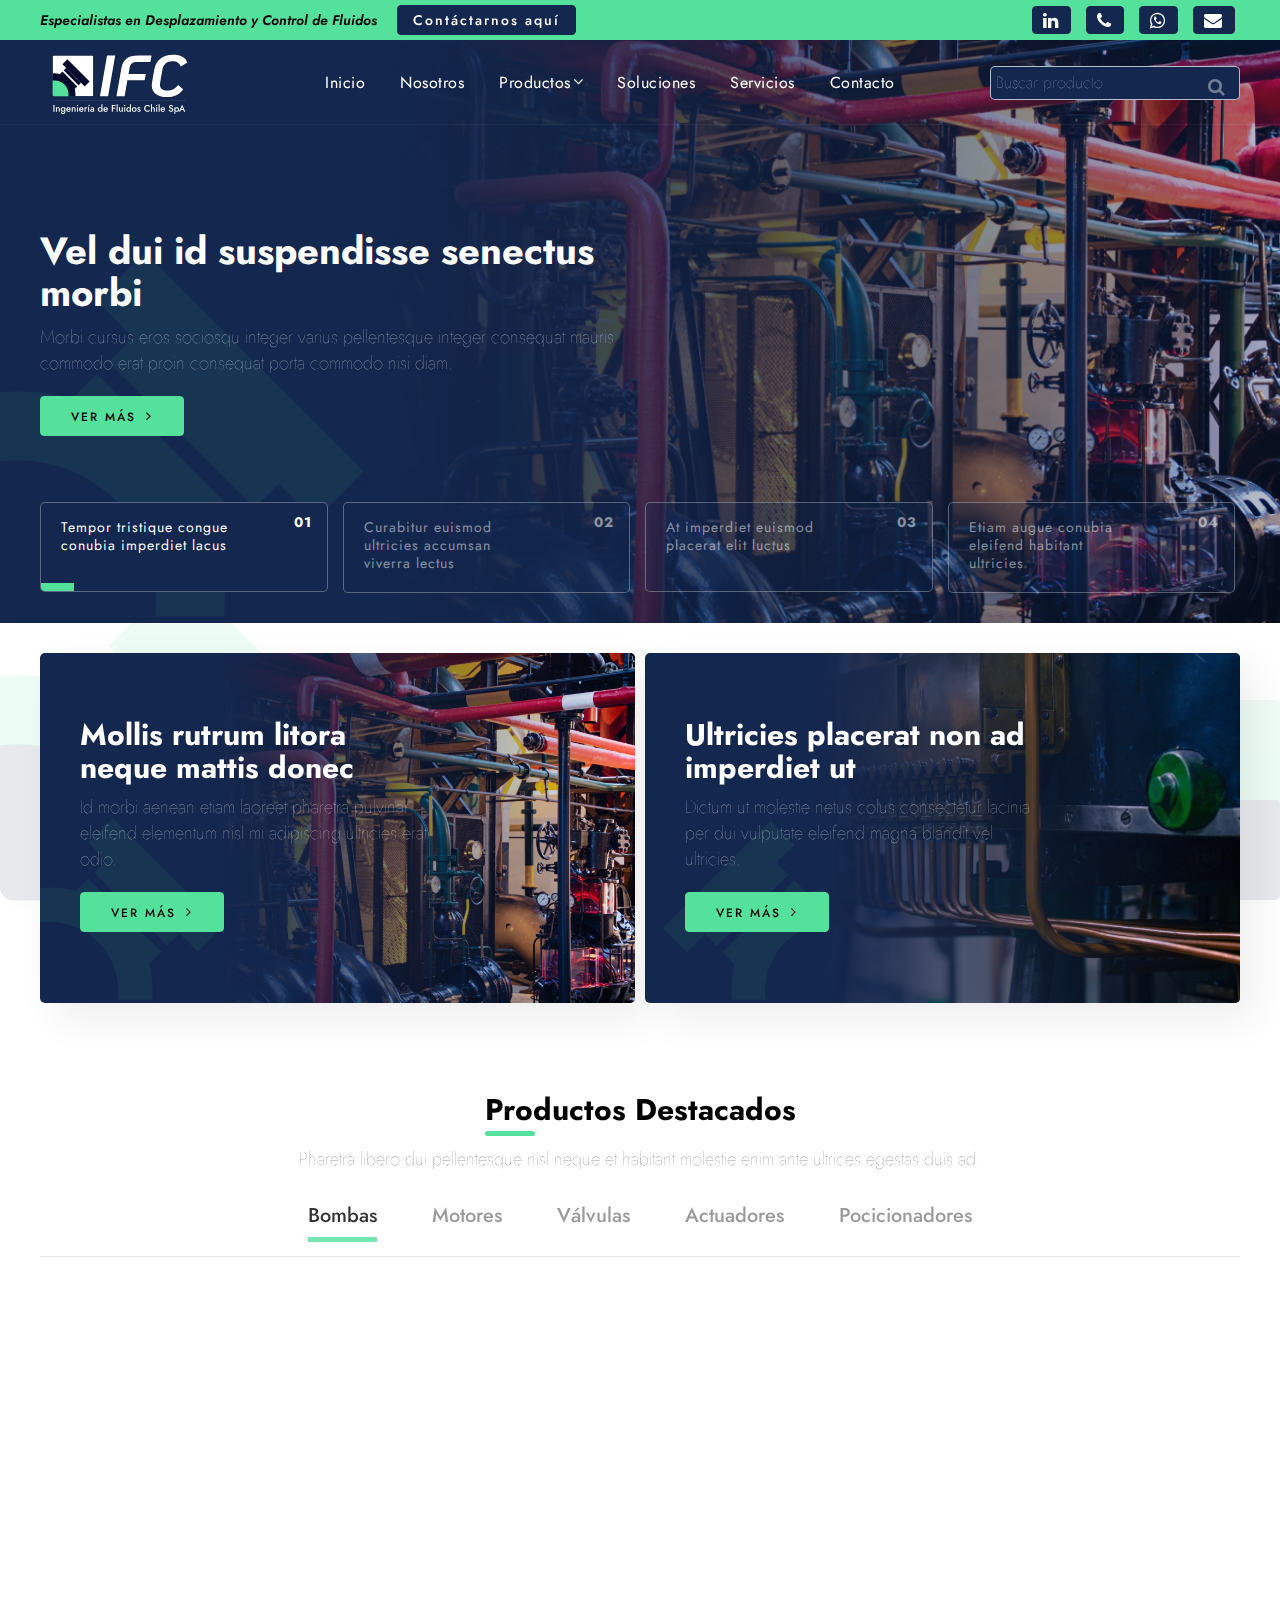
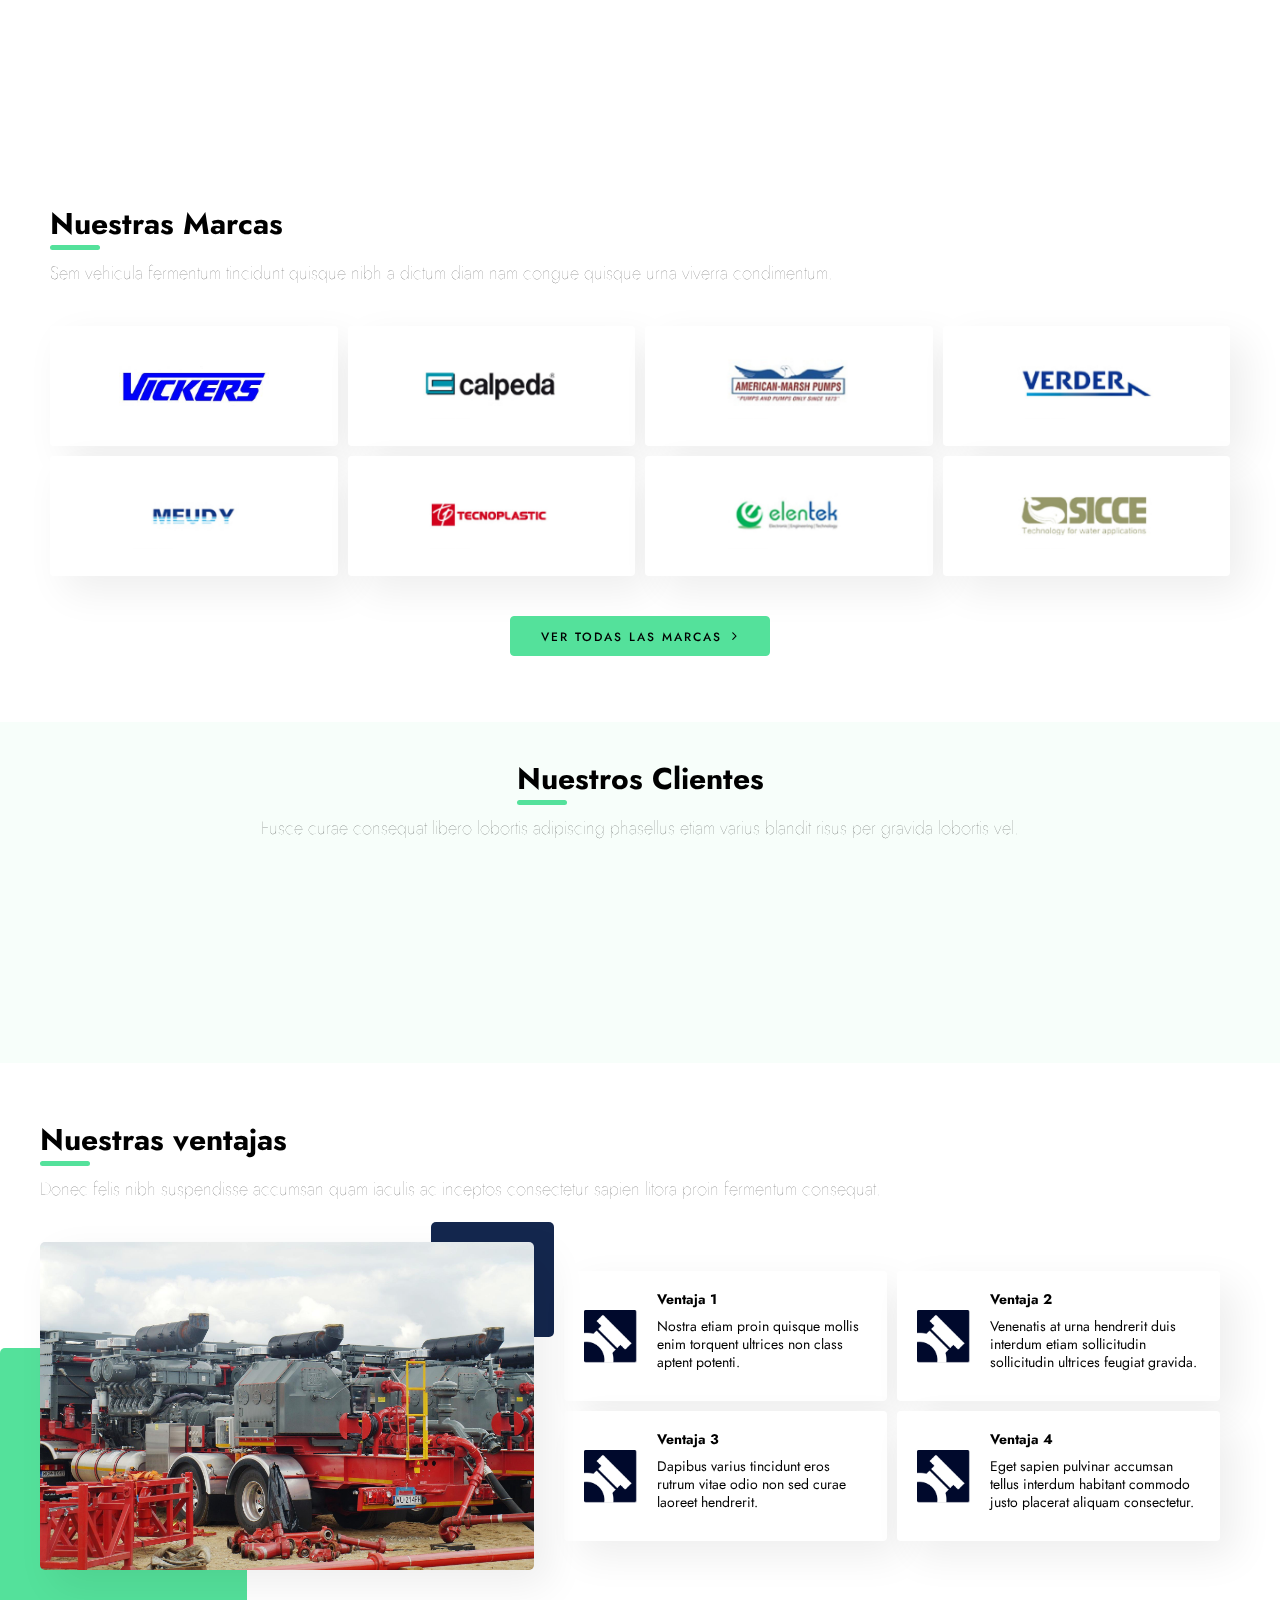
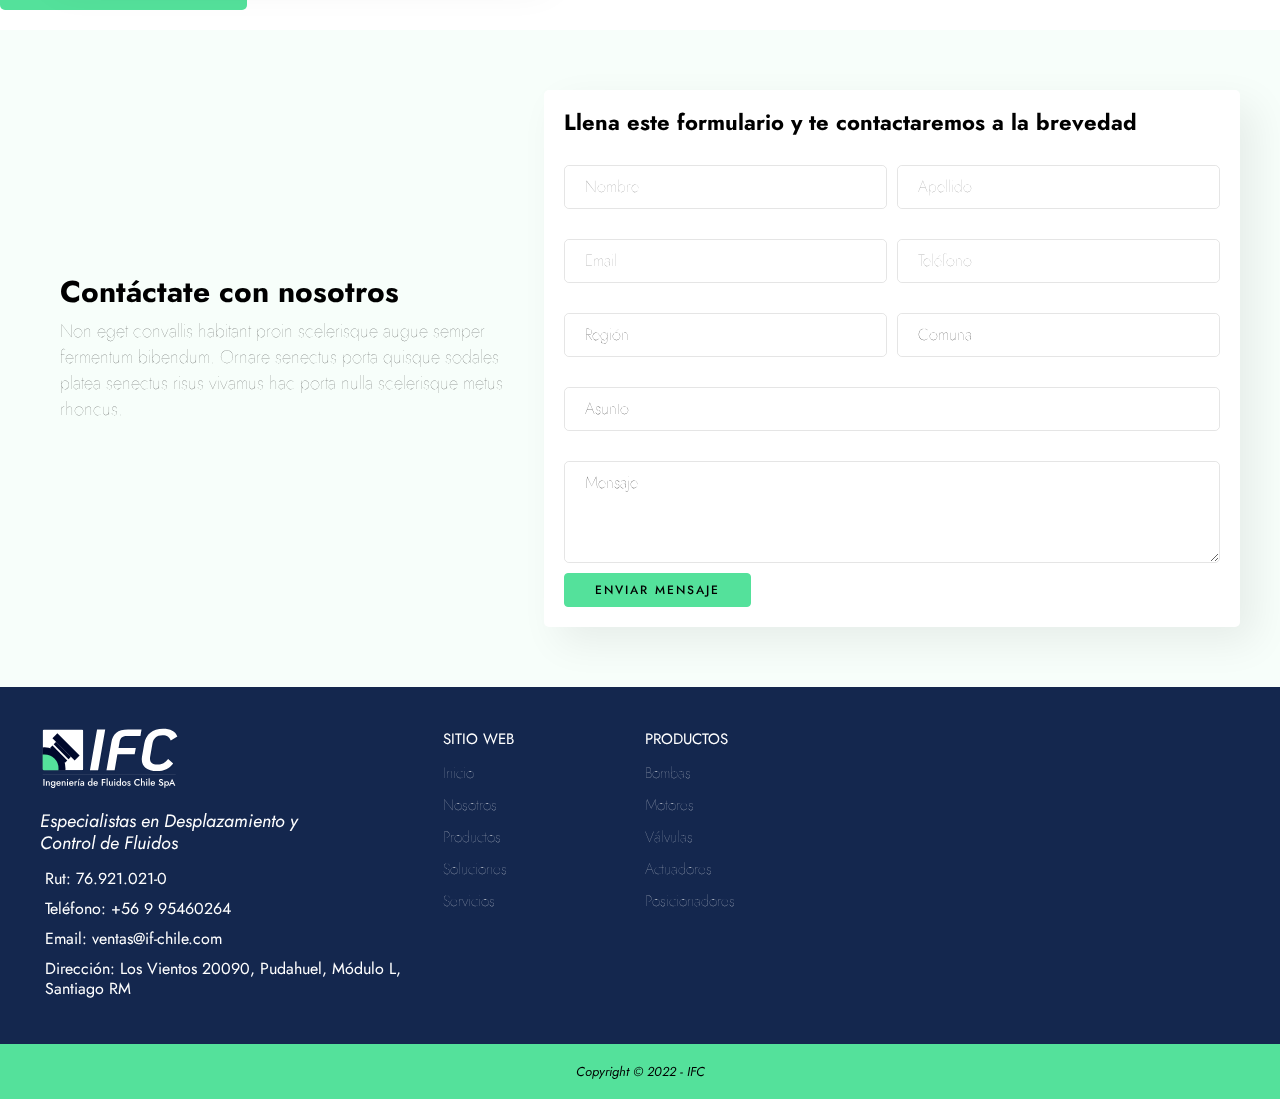
==== commit e7de6fac: "fix" ====
--- a/index.html
+++ b/index.html
@@ -5,8 +5,8 @@
     <meta charset="UTF-8">
     <link href="img/favicon.png" rel="shortcut icon">
     <meta name="viewport" content="width=device-width, initial-scale=1, maximum-scale=1">
-    <link href="css/main.css?v=7250" rel="stylesheet" type="text/css">
-    <script src="js/main.js?v=7250" type="text/javascript"></script>
+    <link href="css/main.css?v=81656" rel="stylesheet" type="text/css">
+    <script src="js/main.js?v=81656" type="text/javascript"></script>
     <link rel="preconnect" href="https://fonts.googleapis.com">
     <link rel="preconnect" href="https://fonts.gstatic.com" crossorigin>
     <link href="https://fonts.googleapis.com/css2?family=Roboto+Slab:wght@300;400;500;700&amp;display=swap" rel="stylesheet">
@@ -50,6 +50,7 @@
             <div class="header__nav">
               <div class="header__nav__bg"></div>
               <div class="header__nav__nav">
+                <div class="header__nav__logo"><a href="index.html"><img src="img/icons/logotipo-text-white.svg"></a></div>
                 <div class="header__nav__close">
                   <div></div>
                   <div></div>
@@ -76,6 +77,11 @@
                     <li><a href="contact.html">Contacto</a></li>
                   </ul>
                 </nav>
+                <div class="header__socials"> 
+                  <div class="header__social"> <a href="#"><span class="fa fa-whatsapp"></span></a></div>
+                  <div class="header__social"> <a href="#"><span class="fa fa-linkedin"></span></a></div>
+                  <div class="header__social"> <a href="#"><span class="fa fa-phone"></span></a></div>
+                </div>
               </div>
             </div>
             <div class="header__right">
@@ -94,6 +100,13 @@
         </div>
       </div>
     </header>
+    <div class="isotipo"> 
+      <div class="isotipo__1"><img src="img/icons/isotipo.svg"></div>
+      <div class="isotipo__boxs">
+        <div class="isotipo__box__1"></div>
+        <div class="isotipo__box__2"></div>
+      </div>
+    </div>
     <div id="sections">
       <section class="section--main">
         <div class="section__isotipo"> <img src="img/icons/isotipo.svg"></div>
@@ -109,9 +122,9 @@
                   <div class="section__wrap section__wrap--main">
                     <div class="section__content">
                       <div class="section__body">
-                        <h2 class="section__title">Volutpat ante malesuada aptent aliquam quam
+                        <h2 class="section__title">Vel dui id suspendisse senectus morbi
                         </h2>
-                        <p class="section__description">Tincidunt cras quisque aenean rhoncus varius vel rhoncus magna est velit ullamcorper nulla quis cras mollis egestas luctus.
+                        <p class="section__description">Morbi cursus eros sociosqu integer varius pellentesque integer consequat mauris commodo erat proin consequat porta commodo nisi diam.
                         </p>
                         <div class="section__buttons"><a href="#" class="btn">Ver más<span class="fa fa-angle-right"> </span></a></div>
                       </div>
@@ -128,9 +141,9 @@
                   <div class="section__wrap section__wrap--main">
                     <div class="section__content">
                       <div class="section__body">
-                        <h2 class="section__title">Inceptos mauris vulputate tempor velit imperdiet
+                        <h2 class="section__title">Metus pulvinar vulputate tellus enim risus
                         </h2>
-                        <p class="section__description">Varius felis ac elit risus consequat et cras tellus luctus dictum magna lacus per suscipit.
+                        <p class="section__description">Nam sapien leo hendrerit sollicitudin convallis habitasse pellentesque rutrum sapien quis donec integer facilisis arcu.
                         </p>
                         <div class="section__buttons"><a href="#" class="btn">Ver más<span class="fa fa-angle-right"></span></a></div>
                       </div>
@@ -147,9 +160,9 @@
                   <div class="section__wrap section__wrap--main">
                     <div class="section__content">
                       <div class="section__body">
-                        <h2 class="section__title">Tortor libero justo adipiscing consectetur semper
+                        <h2 class="section__title">Suscipit aliquam nibh cursus tempus cursus
                         </h2>
-                        <p class="section__description">Morbi suscipit diam pellentesque laoreet lacinia ornare tellus elit et neque etiam suscipit donec lacinia.
+                        <p class="section__description">Habitasse class odio posuere morbi duis class proin himenaeos fusce tortor odio purus magna colus.
                         </p>
                         <div class="section__buttons"><a href="#" class="btn">Ver más<span class="fa fa-angle-right"></span></a></div>
                       </div>
@@ -166,9 +179,9 @@
                   <div class="section__wrap section__wrap--main">
                     <div class="section__content">
                       <div class="section__body">
-                        <h2 class="section__title">Auctor aenean convallis curae varius vel
+                        <h2 class="section__title">Laoreet est mollis nunc sem id
                         </h2>
-                        <p class="section__description">Semper mattis fames rutrum laoreet elementum arcu tortor metus a orci sem vitae metus ante.
+                        <p class="section__description">Laoreet elementum est et orci volutpat quam platea metus aliquam euismod habitasse dapibus pretium est.
                         </p>
                         <div class="section__buttons"><a href="#" class="btn">Ver más<span class="fa fa-angle-right"></span></a></div>
                       </div>
@@ -185,7 +198,7 @@
                       <div class="section__thumb__bar"></div>
                       <div class="section__thumb__number">01</div>
                       <div class="section__thumb__body">
-                        <div class="section__thumb__title">Odio semper malesuada venenatis pellentesque convallis
+                        <div class="section__thumb__title">Tempor tristique congue conubia imperdiet lacus
                         </div>
                       </div>
                     </div>
@@ -195,7 +208,7 @@
                       <div class="section__thumb__bar"></div>
                       <div class="section__thumb__number">02</div>
                       <div class="section__thumb__body">
-                        <div class="section__thumb__title">Praesent metus quam magna massa ac
+                        <div class="section__thumb__title">Curabitur euismod ultricies accumsan viverra lectus
                         </div>
                       </div>
                     </div>
@@ -205,7 +218,7 @@
                       <div class="section__thumb__bar"></div>
                       <div class="section__thumb__number">03</div>
                       <div class="section__thumb__body">
-                        <div class="section__thumb__title">Quis rutrum conubia gravida luctus bibendum
+                        <div class="section__thumb__title">At imperdiet euismod placerat elit luctus
                         </div>
                       </div>
                     </div>
@@ -215,7 +228,7 @@
                       <div class="section__thumb__bar"></div>
                       <div class="section__thumb__number">04</div>
                       <div class="section__thumb__body">
-                        <div class="section__thumb__title">Sociosqu dui porta id nulla mollis
+                        <div class="section__thumb__title">Etiam augue conubia eleifend habitant ultricies
                         </div>
                       </div>
                     </div>
@@ -229,31 +242,35 @@
       <section class="section--banner"> 
         <div class="section__wrap section__wrap--sm">
           <div class="section__body">
-            <div class="section__isotipo"> <img src="img/icons/isotipo.svg"></div>
-            <div class="section__bg"> 
-              <div class="bg"> <img src="img/uploads/1.jpeg"></div>
-            </div>
-            <div class="section__content"> 
-              <h3 class="section__title">Commodo potenti tempus tempor odio himenaeos
-              </h3>
-              <p class="section__description">Cursus et eleifend dapibus volutpat platea vivamus ut ligula odio. Auctor proin suscipit habitasse lacinia ut tincidunt vivamus et gravida nisi at auctor sociosqu feugiat.
-              </p><a href="#" class="btn">Ver más<span class="fa fa-angle-right"></span></a>
-            </div>
-          </div>
-        </div>
-      </section>
-      <section class="section--banner section--banner--right"> 
-        <div class="section__wrap section__wrap--sm">
-          <div class="section__body">
-            <div class="section__isotipo"> <img src="img/icons/isotipo-right.svg"></div>
-            <div class="section__bg"> 
-              <div class="bg"> <img src="img/uploads/2.jpeg"></div>
-            </div>
-            <div class="section__content"> 
-              <h3 class="section__title">Metus odio colus ac mattis habitasse
-              </h3>
-              <p class="section__description">Faucibus ad ad condimentum aptent praesent et inceptos interdum quam. Nunc id lacus quis cursus sapien porta inceptos lacinia fames nulla dictum pulvinar convallis congue.
-              </p><a href="#" class="btn">Ver más<span class="fa fa-angle-right"></span></a>
+            <div class="cols"> 
+              <div class="col-md-6">
+                <div class="section__banner">
+                  <div class="section__isotipo"> <img src="img/icons/isotipo.svg"></div>
+                  <div class="section__bg"> 
+                    <div class="bg"> <img src="img/uploads/1.jpeg"></div>
+                  </div>
+                  <div class="section__content"> 
+                    <h3 class="section__title">Mollis rutrum litora neque mattis donec
+                    </h3>
+                    <p class="section__description">Id morbi aenean etiam laoreet pharetra pulvinar eleifend elementum nisl mi adipiscing ultricies erat odio.
+                    </p><a href="#" class="btn">Ver más<span class="fa fa-angle-right"></span></a>
+                  </div>
+                </div>
+              </div>
+              <div class="col-md-6">
+                <div class="section__banner">
+                  <div class="section__isotipo"> <img src="img/icons/isotipo-right.svg"></div>
+                  <div class="section__bg"> 
+                    <div class="bg"> <img src="img/uploads/2.jpeg"></div>
+                  </div>
+                  <div class="section__content"> 
+                    <h3 class="section__title">Ultricies placerat non ad imperdiet ut
+                    </h3>
+                    <p class="section__description">Dictum ut molestie netus colus consectetur lacinia per dui vulputate eleifend magna blandit vel ultricies.
+                    </p><a href="#" class="btn">Ver más<span class="fa fa-angle-right"></span></a>
+                  </div>
+                </div>
+              </div>
             </div>
           </div>
         </div>
@@ -262,7 +279,7 @@
         <div class="section__wrap"> 
           <div class="section__header section__header--center"> 
             <h3 class="section__title">Productos Destacados</h3>
-            <p class="section__description">Velit egestas viverra pulvinar dapibus praesent placerat massa cubilia senectus quisque lobortis rhoncus aliquam nisi.
+            <p class="section__description">Pharetra libero dui pellentesque nisl neque et habitant molestie enim ante ultrices egestas duis ad.
             </p>
           </div>
           <div class="section__body"> 
@@ -281,72 +298,72 @@
                       <div class="cols cols-gutter-2">
                         <div class="col-xs-6 col-sm-6 col-md-4 dscroll">
                           <article class="article--product"> 
-                            <div class="article__tag">Potenti erat
+                            <div class="article__tag">Rutrum urna
                             </div>
                             <div class="article__img"> <img src="img/products/5.webp"></div>
                             <div class="article__body"> 
                               <h4 class="article__title">Nombre Producto </h4>
-                              <p class="article__description">Sociosqu urna ut ad morbi etiam fusce aenean vivamus et non venenatis.
-                              </p><a href="single-product.html" class="btn btn--sm">Ver más<span class="fa fa-angle-right"></span></a>
-                            </div>
-                          </article>
-                        </div>
-                        <div class="col-xs-6 col-sm-6 col-md-4 dscroll">
-                          <article class="article--product"> 
-                            <div class="article__tag">Enim ante
+                              <p class="article__description">Enim inceptos condimentum aliquam semper molestie augue imperdiet luctus cursus praesent tempus.
+                              </p><a href="single-product.html" class="btn btn--sm">Ver más<span class="fa fa-angle-right"></span></a>
+                            </div>
+                          </article>
+                        </div>
+                        <div class="col-xs-6 col-sm-6 col-md-4 dscroll">
+                          <article class="article--product"> 
+                            <div class="article__tag">Scelerisque purus
                             </div>
                             <div class="article__img"> <img src="img/products/6.webp"></div>
                             <div class="article__body"> 
                               <h4 class="article__title">Nombre Producto </h4>
-                              <p class="article__description">Class duis pulvinar dui class tortor placerat at phasellus aliquet justo augue.
-                              </p><a href="single-product.html" class="btn btn--sm">Ver más<span class="fa fa-angle-right"></span></a>
-                            </div>
-                          </article>
-                        </div>
-                        <div class="col-xs-6 col-sm-6 col-md-4 dscroll">
-                          <article class="article--product"> 
-                            <div class="article__tag">Fermentum justo
+                              <p class="article__description">Laoreet curae aliquam condimentum molestie interdum mattis ornare class habitant consequat consequat.
+                              </p><a href="single-product.html" class="btn btn--sm">Ver más<span class="fa fa-angle-right"></span></a>
+                            </div>
+                          </article>
+                        </div>
+                        <div class="col-xs-6 col-sm-6 col-md-4 dscroll">
+                          <article class="article--product"> 
+                            <div class="article__tag">Semper curae
                             </div>
                             <div class="article__img"> <img src="img/products/7.webp"></div>
                             <div class="article__body"> 
                               <h4 class="article__title">Nombre Producto </h4>
-                              <p class="article__description">Praesent colus lobortis lobortis euismod dictumst ut per quisque donec morbi aliquet.
-                              </p><a href="single-product.html" class="btn btn--sm">Ver más<span class="fa fa-angle-right"></span></a>
-                            </div>
-                          </article>
-                        </div>
-                        <div class="col-xs-6 col-sm-6 col-md-4 dscroll">
-                          <article class="article--product"> 
-                            <div class="article__tag">Nullam arcu
+                              <p class="article__description">Aenean feugiat arcu nostra est turpis inceptos donec commodo ante aenean suscipit.
+                              </p><a href="single-product.html" class="btn btn--sm">Ver más<span class="fa fa-angle-right"></span></a>
+                            </div>
+                          </article>
+                        </div>
+                        <div class="col-xs-6 col-sm-6 col-md-4 dscroll">
+                          <article class="article--product"> 
+                            <div class="article__tag">Curabitur lobortis
                             </div>
                             <div class="article__img"> <img src="img/products/8.webp"></div>
                             <div class="article__body"> 
                               <h4 class="article__title">Nombre Producto </h4>
-                              <p class="article__description">Orci rhoncus duis et sociosqu fermentum class tortor condimentum sodales sodales viverra.
-                              </p><a href="single-product.html" class="btn btn--sm">Ver más<span class="fa fa-angle-right"></span></a>
-                            </div>
-                          </article>
-                        </div>
-                        <div class="col-xs-6 col-sm-6 col-md-4 dscroll">
-                          <article class="article--product"> 
-                            <div class="article__tag">Per placerat
+                              <p class="article__description">Pharetra cubilia ad lacus consequat fermentum consectetur a lacus lobortis rhoncus lacus.
+                              </p><a href="single-product.html" class="btn btn--sm">Ver más<span class="fa fa-angle-right"></span></a>
+                            </div>
+                          </article>
+                        </div>
+                        <div class="col-xs-6 col-sm-6 col-md-4 dscroll">
+                          <article class="article--product"> 
+                            <div class="article__tag">Molestie nam
                             </div>
                             <div class="article__img"> <img src="img/products/5.webp"></div>
                             <div class="article__body"> 
                               <h4 class="article__title">Nombre Producto </h4>
-                              <p class="article__description">Cubilia mi accumsan nisi interdum tincidunt nec massa nam fringilla at praesent.
-                              </p><a href="single-product.html" class="btn btn--sm">Ver más<span class="fa fa-angle-right"></span></a>
-                            </div>
-                          </article>
-                        </div>
-                        <div class="col-xs-6 col-sm-6 col-md-4 dscroll">
-                          <article class="article--product"> 
-                            <div class="article__tag">Vivamus volutpat
+                              <p class="article__description">Varius aenean pharetra donec pulvinar hendrerit posuere condimentum eget aenean dictum ut.
+                              </p><a href="single-product.html" class="btn btn--sm">Ver más<span class="fa fa-angle-right"></span></a>
+                            </div>
+                          </article>
+                        </div>
+                        <div class="col-xs-6 col-sm-6 col-md-4 dscroll">
+                          <article class="article--product"> 
+                            <div class="article__tag">Ultrices ac
                             </div>
                             <div class="article__img"> <img src="img/products/6.webp"></div>
                             <div class="article__body"> 
                               <h4 class="article__title">Nombre Producto </h4>
-                              <p class="article__description">Placerat nam elit rhoncus dictum libero luctus neque nam sapien quam mollis.
+                              <p class="article__description">Neque leo orci convallis consequat maecenas rutrum vivamus pretium bibendum elit curabitur.
                               </p><a href="single-product.html" class="btn btn--sm">Ver más<span class="fa fa-angle-right"></span></a>
                             </div>
                           </article>
@@ -359,72 +376,72 @@
                       <div class="cols cols-gutter-2">
                         <div class="col-xs-6 col-sm-6 col-md-4 dscroll">
                           <article class="article--product"> 
-                            <div class="article__tag">Enim blandit
+                            <div class="article__tag">Ornare est
                             </div>
                             <div class="article__img"> <img src="img/products/1.webp"></div>
                             <div class="article__body"> 
                               <h4 class="article__title">Nombre Producto </h4>
-                              <p class="article__description">Aptent quis aptent lacinia magna habitant velit justo praesent vulputate lobortis bibendum.
-                              </p><a href="single-product.html" class="btn btn--sm">Ver más<span class="fa fa-angle-right"></span></a>
-                            </div>
-                          </article>
-                        </div>
-                        <div class="col-xs-6 col-sm-6 col-md-4 dscroll">
-                          <article class="article--product"> 
-                            <div class="article__tag">Erat netus
+                              <p class="article__description">Proin aliquam non phasellus non est primis porta convallis habitant dictumst suspendisse.
+                              </p><a href="single-product.html" class="btn btn--sm">Ver más<span class="fa fa-angle-right"></span></a>
+                            </div>
+                          </article>
+                        </div>
+                        <div class="col-xs-6 col-sm-6 col-md-4 dscroll">
+                          <article class="article--product"> 
+                            <div class="article__tag">Accumsan quisque
                             </div>
                             <div class="article__img"> <img src="img/products/2.webp"></div>
                             <div class="article__body"> 
                               <h4 class="article__title">Nombre Producto </h4>
-                              <p class="article__description">Scelerisque nostra auctor ad consequat himenaeos sapien ligula ullamcorper class egestas habitant.
-                              </p><a href="single-product.html" class="btn btn--sm">Ver más<span class="fa fa-angle-right"></span></a>
-                            </div>
-                          </article>
-                        </div>
-                        <div class="col-xs-6 col-sm-6 col-md-4 dscroll">
-                          <article class="article--product"> 
-                            <div class="article__tag">Sagittis elementum
+                              <p class="article__description">Consectetur condimentum arcu quisque leo id hac hac tortor augue sollicitudin scelerisque.
+                              </p><a href="single-product.html" class="btn btn--sm">Ver más<span class="fa fa-angle-right"></span></a>
+                            </div>
+                          </article>
+                        </div>
+                        <div class="col-xs-6 col-sm-6 col-md-4 dscroll">
+                          <article class="article--product"> 
+                            <div class="article__tag">Vivamus auctor
                             </div>
                             <div class="article__img"> <img src="img/products/3.webp"></div>
                             <div class="article__body"> 
                               <h4 class="article__title">Nombre Producto </h4>
-                              <p class="article__description">Curabitur molestie aptent himenaeos gravida himenaeos interdum dictumst etiam consectetur semper quam.
-                              </p><a href="single-product.html" class="btn btn--sm">Ver más<span class="fa fa-angle-right"></span></a>
-                            </div>
-                          </article>
-                        </div>
-                        <div class="col-xs-6 col-sm-6 col-md-4 dscroll">
-                          <article class="article--product"> 
-                            <div class="article__tag">Sollicitudin ut
+                              <p class="article__description">Nam rhoncus egestas neque fringilla etiam class scelerisque quam congue sodales quisque.
+                              </p><a href="single-product.html" class="btn btn--sm">Ver más<span class="fa fa-angle-right"></span></a>
+                            </div>
+                          </article>
+                        </div>
+                        <div class="col-xs-6 col-sm-6 col-md-4 dscroll">
+                          <article class="article--product"> 
+                            <div class="article__tag">Ut suscipit
                             </div>
                             <div class="article__img"> <img src="img/products/4.webp"></div>
                             <div class="article__body"> 
                               <h4 class="article__title">Nombre Producto </h4>
-                              <p class="article__description">Leo erat eu laoreet praesent suscipit elit tempus ante aenean potenti molestie.
-                              </p><a href="single-product.html" class="btn btn--sm">Ver más<span class="fa fa-angle-right"></span></a>
-                            </div>
-                          </article>
-                        </div>
-                        <div class="col-xs-6 col-sm-6 col-md-4 dscroll">
-                          <article class="article--product"> 
-                            <div class="article__tag">Blandit mauris
+                              <p class="article__description">Vehicula gravida nec luctus metus ad ultrices colus nunc dictumst augue etiam.
+                              </p><a href="single-product.html" class="btn btn--sm">Ver más<span class="fa fa-angle-right"></span></a>
+                            </div>
+                          </article>
+                        </div>
+                        <div class="col-xs-6 col-sm-6 col-md-4 dscroll">
+                          <article class="article--product"> 
+                            <div class="article__tag">Arcu himenaeos
                             </div>
                             <div class="article__img"> <img src="img/products/1.webp"></div>
                             <div class="article__body"> 
                               <h4 class="article__title">Nombre Producto </h4>
-                              <p class="article__description">Venenatis phasellus nisi aliquam rutrum praesent potenti arcu eleifend praesent id cursus.
-                              </p><a href="single-product.html" class="btn btn--sm">Ver más<span class="fa fa-angle-right"></span></a>
-                            </div>
-                          </article>
-                        </div>
-                        <div class="col-xs-6 col-sm-6 col-md-4 dscroll">
-                          <article class="article--product"> 
-                            <div class="article__tag">Inceptos venenatis
+                              <p class="article__description">Porttitor ultricies hendrerit quam arcu magna condimentum semper eros suscipit risus quam.
+                              </p><a href="single-product.html" class="btn btn--sm">Ver más<span class="fa fa-angle-right"></span></a>
+                            </div>
+                          </article>
+                        </div>
+                        <div class="col-xs-6 col-sm-6 col-md-4 dscroll">
+                          <article class="article--product"> 
+                            <div class="article__tag">Augue molestie
                             </div>
                             <div class="article__img"> <img src="img/products/2.webp"></div>
                             <div class="article__body"> 
                               <h4 class="article__title">Nombre Producto </h4>
-                              <p class="article__description">Nostra ad per odio mauris tempus blandit varius tellus dapibus fames senectus.
+                              <p class="article__description">Risus faucibus lectus facilisis sollicitudin orci venenatis lobortis lacinia eget aenean vestibulum.
                               </p><a href="single-product.html" class="btn btn--sm">Ver más<span class="fa fa-angle-right"></span></a>
                             </div>
                           </article>
@@ -437,72 +454,72 @@
                       <div class="cols cols-gutter-2">
                         <div class="col-xs-6 col-sm-6 col-md-4 dscroll">
                           <article class="article--product"> 
-                            <div class="article__tag">Sodales congue
+                            <div class="article__tag">Diam consectetur
                             </div>
                             <div class="article__img"> <img src="img/products/9.webp"></div>
                             <div class="article__body"> 
                               <h4 class="article__title">Nombre Producto </h4>
-                              <p class="article__description">Auctor quis sociosqu lacinia hac risus pharetra convallis aliquet taciti auctor urna.
-                              </p><a href="single-product.html" class="btn btn--sm">Ver más<span class="fa fa-angle-right"></span></a>
-                            </div>
-                          </article>
-                        </div>
-                        <div class="col-xs-6 col-sm-6 col-md-4 dscroll">
-                          <article class="article--product"> 
-                            <div class="article__tag">Habitant diam
+                              <p class="article__description">Accumsan tortor aptent class non fringilla scelerisque mollis curabitur nibh molestie posuere.
+                              </p><a href="single-product.html" class="btn btn--sm">Ver más<span class="fa fa-angle-right"></span></a>
+                            </div>
+                          </article>
+                        </div>
+                        <div class="col-xs-6 col-sm-6 col-md-4 dscroll">
+                          <article class="article--product"> 
+                            <div class="article__tag">Nunc morbi
                             </div>
                             <div class="article__img"> <img src="img/products/10.webp"></div>
                             <div class="article__body"> 
                               <h4 class="article__title">Nombre Producto </h4>
-                              <p class="article__description">Sociosqu conubia commodo convallis potenti in cras porta tristique integer rutrum urna.
-                              </p><a href="single-product.html" class="btn btn--sm">Ver más<span class="fa fa-angle-right"></span></a>
-                            </div>
-                          </article>
-                        </div>
-                        <div class="col-xs-6 col-sm-6 col-md-4 dscroll">
-                          <article class="article--product"> 
-                            <div class="article__tag">Aliquam diam
+                              <p class="article__description">Nam eros platea dui pharetra ultricies ligula convallis aenean sodales iaculis neque.
+                              </p><a href="single-product.html" class="btn btn--sm">Ver más<span class="fa fa-angle-right"></span></a>
+                            </div>
+                          </article>
+                        </div>
+                        <div class="col-xs-6 col-sm-6 col-md-4 dscroll">
+                          <article class="article--product"> 
+                            <div class="article__tag">Eu auctor
                             </div>
                             <div class="article__img"> <img src="img/products/11.webp"></div>
                             <div class="article__body"> 
                               <h4 class="article__title">Nombre Producto </h4>
-                              <p class="article__description">Ligula vel porttitor convallis etiam tempor ultricies consequat congue nam colus eu.
-                              </p><a href="single-product.html" class="btn btn--sm">Ver más<span class="fa fa-angle-right"></span></a>
-                            </div>
-                          </article>
-                        </div>
-                        <div class="col-xs-6 col-sm-6 col-md-4 dscroll">
-                          <article class="article--product"> 
-                            <div class="article__tag">Morbi imperdiet
+                              <p class="article__description">Nibh curabitur habitasse curae morbi consectetur quisque erat odio ligula rhoncus tristique.
+                              </p><a href="single-product.html" class="btn btn--sm">Ver más<span class="fa fa-angle-right"></span></a>
+                            </div>
+                          </article>
+                        </div>
+                        <div class="col-xs-6 col-sm-6 col-md-4 dscroll">
+                          <article class="article--product"> 
+                            <div class="article__tag">Mauris dui
                             </div>
                             <div class="article__img"> <img src="img/products/12.webp"></div>
                             <div class="article__body"> 
                               <h4 class="article__title">Nombre Producto </h4>
-                              <p class="article__description">A urna nisi mattis accumsan integer interdum ac potenti nisl fames neque.
-                              </p><a href="single-product.html" class="btn btn--sm">Ver más<span class="fa fa-angle-right"></span></a>
-                            </div>
-                          </article>
-                        </div>
-                        <div class="col-xs-6 col-sm-6 col-md-4 dscroll">
-                          <article class="article--product"> 
-                            <div class="article__tag">Ut mollis
+                              <p class="article__description">Mauris mauris suspendisse lobortis varius ultricies cras curabitur iaculis scelerisque maecenas molestie.
+                              </p><a href="single-product.html" class="btn btn--sm">Ver más<span class="fa fa-angle-right"></span></a>
+                            </div>
+                          </article>
+                        </div>
+                        <div class="col-xs-6 col-sm-6 col-md-4 dscroll">
+                          <article class="article--product"> 
+                            <div class="article__tag">Quisque odio
                             </div>
                             <div class="article__img"> <img src="img/products/9.webp"></div>
                             <div class="article__body"> 
                               <h4 class="article__title">Nombre Producto </h4>
-                              <p class="article__description">Quisque vulputate faucibus sodales vestibulum viverra bibendum imperdiet sociosqu himenaeos posuere metus.
-                              </p><a href="single-product.html" class="btn btn--sm">Ver más<span class="fa fa-angle-right"></span></a>
-                            </div>
-                          </article>
-                        </div>
-                        <div class="col-xs-6 col-sm-6 col-md-4 dscroll">
-                          <article class="article--product"> 
-                            <div class="article__tag">Feugiat ullamcorper
+                              <p class="article__description">Et arcu torquent tristique posuere gravida posuere sed elementum ligula justo fringilla.
+                              </p><a href="single-product.html" class="btn btn--sm">Ver más<span class="fa fa-angle-right"></span></a>
+                            </div>
+                          </article>
+                        </div>
+                        <div class="col-xs-6 col-sm-6 col-md-4 dscroll">
+                          <article class="article--product"> 
+                            <div class="article__tag">Congue urna
                             </div>
                             <div class="article__img"> <img src="img/products/10.webp"></div>
                             <div class="article__body"> 
                               <h4 class="article__title">Nombre Producto </h4>
-                              <p class="article__description">Cubilia facilisis interdum nisi leo risus sapien porta malesuada ut curabitur aenean.
+                              <p class="article__description">Eu ac porta nisi vitae vestibulum lacus tempus justo habitasse gravida varius.
                               </p><a href="single-product.html" class="btn btn--sm">Ver más<span class="fa fa-angle-right"></span></a>
                             </div>
                           </article>
@@ -515,72 +532,72 @@
                       <div class="cols cols-gutter-2">
                         <div class="col-xs-6 col-sm-6 col-md-4 dscroll">
                           <article class="article--product"> 
-                            <div class="article__tag">Eros eros
+                            <div class="article__tag">Curabitur dapibus
                             </div>
                             <div class="article__img"> <img src="img/products/13.webp"></div>
                             <div class="article__body"> 
                               <h4 class="article__title">Nombre Producto </h4>
-                              <p class="article__description">Lacus sapien commodo viverra nullam vel sociosqu diam consequat feugiat posuere massa.
-                              </p><a href="single-product.html" class="btn btn--sm">Ver más<span class="fa fa-angle-right"></span></a>
-                            </div>
-                          </article>
-                        </div>
-                        <div class="col-xs-6 col-sm-6 col-md-4 dscroll">
-                          <article class="article--product"> 
-                            <div class="article__tag">Nibh ad
+                              <p class="article__description">Diam feugiat dictumst ligula dictum curae sem nibh justo fringilla porttitor et.
+                              </p><a href="single-product.html" class="btn btn--sm">Ver más<span class="fa fa-angle-right"></span></a>
+                            </div>
+                          </article>
+                        </div>
+                        <div class="col-xs-6 col-sm-6 col-md-4 dscroll">
+                          <article class="article--product"> 
+                            <div class="article__tag">Litora vehicula
                             </div>
                             <div class="article__img"> <img src="img/products/14.webp"></div>
                             <div class="article__body"> 
                               <h4 class="article__title">Nombre Producto </h4>
-                              <p class="article__description">Colus suscipit pellentesque porttitor platea tellus ullamcorper at aenean volutpat accumsan tempor.
-                              </p><a href="single-product.html" class="btn btn--sm">Ver más<span class="fa fa-angle-right"></span></a>
-                            </div>
-                          </article>
-                        </div>
-                        <div class="col-xs-6 col-sm-6 col-md-4 dscroll">
-                          <article class="article--product"> 
-                            <div class="article__tag">Auctor orci
+                              <p class="article__description">Lectus sociosqu viverra velit interdum bibendum ligula blandit inceptos libero ut pellentesque.
+                              </p><a href="single-product.html" class="btn btn--sm">Ver más<span class="fa fa-angle-right"></span></a>
+                            </div>
+                          </article>
+                        </div>
+                        <div class="col-xs-6 col-sm-6 col-md-4 dscroll">
+                          <article class="article--product"> 
+                            <div class="article__tag">Rhoncus proin
                             </div>
                             <div class="article__img"> <img src="img/products/13.webp"></div>
                             <div class="article__body"> 
                               <h4 class="article__title">Nombre Producto </h4>
-                              <p class="article__description">Ut varius in interdum morbi velit pharetra ut consequat venenatis urna donec.
-                              </p><a href="single-product.html" class="btn btn--sm">Ver más<span class="fa fa-angle-right"></span></a>
-                            </div>
-                          </article>
-                        </div>
-                        <div class="col-xs-6 col-sm-6 col-md-4 dscroll">
-                          <article class="article--product"> 
-                            <div class="article__tag">Nam eros
+                              <p class="article__description">Accumsan purus sapien sociosqu fermentum lacus netus litora mollis ante quam semper.
+                              </p><a href="single-product.html" class="btn btn--sm">Ver más<span class="fa fa-angle-right"></span></a>
+                            </div>
+                          </article>
+                        </div>
+                        <div class="col-xs-6 col-sm-6 col-md-4 dscroll">
+                          <article class="article--product"> 
+                            <div class="article__tag">Taciti quisque
                             </div>
                             <div class="article__img"> <img src="img/products/14.webp"></div>
                             <div class="article__body"> 
                               <h4 class="article__title">Nombre Producto </h4>
-                              <p class="article__description">Tristique euismod urna semper purus phasellus id laoreet porta quisque habitant arcu.
-                              </p><a href="single-product.html" class="btn btn--sm">Ver más<span class="fa fa-angle-right"></span></a>
-                            </div>
-                          </article>
-                        </div>
-                        <div class="col-xs-6 col-sm-6 col-md-4 dscroll">
-                          <article class="article--product"> 
-                            <div class="article__tag">Maecenas mattis
+                              <p class="article__description">Ullamcorper feugiat faucibus quisque neque quisque hac senectus justo curabitur massa dapibus.
+                              </p><a href="single-product.html" class="btn btn--sm">Ver más<span class="fa fa-angle-right"></span></a>
+                            </div>
+                          </article>
+                        </div>
+                        <div class="col-xs-6 col-sm-6 col-md-4 dscroll">
+                          <article class="article--product"> 
+                            <div class="article__tag">Semper dapibus
                             </div>
                             <div class="article__img"> <img src="img/products/13.webp"></div>
                             <div class="article__body"> 
                               <h4 class="article__title">Nombre Producto </h4>
-                              <p class="article__description">Potenti nulla pharetra cubilia pretium curabitur curae proin cras porta augue proin.
-                              </p><a href="single-product.html" class="btn btn--sm">Ver más<span class="fa fa-angle-right"></span></a>
-                            </div>
-                          </article>
-                        </div>
-                        <div class="col-xs-6 col-sm-6 col-md-4 dscroll">
-                          <article class="article--product"> 
-                            <div class="article__tag">Tellus per
+                              <p class="article__description">Lectus condimentum ad convallis ultrices tincidunt scelerisque justo pellentesque tempor condimentum senectus.
+                              </p><a href="single-product.html" class="btn btn--sm">Ver más<span class="fa fa-angle-right"></span></a>
+                            </div>
+                          </article>
+                        </div>
+                        <div class="col-xs-6 col-sm-6 col-md-4 dscroll">
+                          <article class="article--product"> 
+                            <div class="article__tag">Nostra aliquam
                             </div>
                             <div class="article__img"> <img src="img/products/14.webp"></div>
                             <div class="article__body"> 
                               <h4 class="article__title">Nombre Producto </h4>
-                              <p class="article__description">Quam ligula per ut per mi habitasse condimentum enim senectus praesent pulvinar.
+                              <p class="article__description">Duis proin ornare cras cursus condimentum augue aliquet curae tellus pharetra tincidunt.
                               </p><a href="single-product.html" class="btn btn--sm">Ver más<span class="fa fa-angle-right"></span></a>
                             </div>
                           </article>
@@ -593,72 +610,72 @@
                       <div class="cols cols-gutter-2">
                         <div class="col-xs-6 col-sm-6 col-md-4 dscroll">
                           <article class="article--product"> 
-                            <div class="article__tag">Praesent sociosqu
+                            <div class="article__tag">Ad lacus
                             </div>
                             <div class="article__img"> <img src="img/products/15.webp"></div>
                             <div class="article__body"> 
                               <h4 class="article__title">Nombre Producto </h4>
-                              <p class="article__description">Ut vestibulum nullam vivamus eu mauris ullamcorper vulputate consequat cursus congue mollis.
-                              </p><a href="single-product.html" class="btn btn--sm">Ver más<span class="fa fa-angle-right"></span></a>
-                            </div>
-                          </article>
-                        </div>
-                        <div class="col-xs-6 col-sm-6 col-md-4 dscroll">
-                          <article class="article--product"> 
-                            <div class="article__tag">Erat primis
+                              <p class="article__description">Scelerisque euismod eget ultricies tortor torquent justo odio vitae vitae laoreet donec.
+                              </p><a href="single-product.html" class="btn btn--sm">Ver más<span class="fa fa-angle-right"></span></a>
+                            </div>
+                          </article>
+                        </div>
+                        <div class="col-xs-6 col-sm-6 col-md-4 dscroll">
+                          <article class="article--product"> 
+                            <div class="article__tag">Quisque vitae
                             </div>
                             <div class="article__img"> <img src="img/products/15.webp"></div>
                             <div class="article__body"> 
                               <h4 class="article__title">Nombre Producto </h4>
-                              <p class="article__description">Dapibus tellus consequat mattis leo velit nullam sagittis turpis eros inceptos placerat.
-                              </p><a href="single-product.html" class="btn btn--sm">Ver más<span class="fa fa-angle-right"></span></a>
-                            </div>
-                          </article>
-                        </div>
-                        <div class="col-xs-6 col-sm-6 col-md-4 dscroll">
-                          <article class="article--product"> 
-                            <div class="article__tag">Varius platea
+                              <p class="article__description">Tortor curae arcu est ornare primis maecenas luctus proin sociosqu iaculis habitasse.
+                              </p><a href="single-product.html" class="btn btn--sm">Ver más<span class="fa fa-angle-right"></span></a>
+                            </div>
+                          </article>
+                        </div>
+                        <div class="col-xs-6 col-sm-6 col-md-4 dscroll">
+                          <article class="article--product"> 
+                            <div class="article__tag">Massa molestie
                             </div>
                             <div class="article__img"> <img src="img/products/15.webp"></div>
                             <div class="article__body"> 
                               <h4 class="article__title">Nombre Producto </h4>
-                              <p class="article__description">Euismod aenean integer duis lectus dui faucibus aenean curabitur pretium ut tempus.
-                              </p><a href="single-product.html" class="btn btn--sm">Ver más<span class="fa fa-angle-right"></span></a>
-                            </div>
-                          </article>
-                        </div>
-                        <div class="col-xs-6 col-sm-6 col-md-4 dscroll">
-                          <article class="article--product"> 
-                            <div class="article__tag">Pulvinar
+                              <p class="article__description">Curabitur risus dictum a porta curae quisque quisque faucibus mollis sapien sagittis.
+                              </p><a href="single-product.html" class="btn btn--sm">Ver más<span class="fa fa-angle-right"></span></a>
+                            </div>
+                          </article>
+                        </div>
+                        <div class="col-xs-6 col-sm-6 col-md-4 dscroll">
+                          <article class="article--product"> 
+                            <div class="article__tag">Quisque
                             </div>
                             <div class="article__img"> <img src="img/products/15.webp"></div>
                             <div class="article__body"> 
                               <h4 class="article__title">Nombre Producto </h4>
-                              <p class="article__description">Interdum tellus arcu ac inceptos hac volutpat lobortis luctus lobortis pharetra purus.
-                              </p><a href="single-product.html" class="btn btn--sm">Ver más<span class="fa fa-angle-right"></span></a>
-                            </div>
-                          </article>
-                        </div>
-                        <div class="col-xs-6 col-sm-6 col-md-4 dscroll">
-                          <article class="article--product"> 
-                            <div class="article__tag">Torquent
+                              <p class="article__description">Felis at ac curae aenean himenaeos donec platea etiam consectetur gravida ante.
+                              </p><a href="single-product.html" class="btn btn--sm">Ver más<span class="fa fa-angle-right"></span></a>
+                            </div>
+                          </article>
+                        </div>
+                        <div class="col-xs-6 col-sm-6 col-md-4 dscroll">
+                          <article class="article--product"> 
+                            <div class="article__tag">Morbi
                             </div>
                             <div class="article__img"> <img src="img/products/15.webp"></div>
                             <div class="article__body"> 
                               <h4 class="article__title">Nombre Producto </h4>
-                              <p class="article__description">Convallis vel volutpat suscipit sodales sed vitae praesent enim donec fringilla posuere.
-                              </p><a href="single-product.html" class="btn btn--sm">Ver más<span class="fa fa-angle-right"></span></a>
-                            </div>
-                          </article>
-                        </div>
-                        <div class="col-xs-6 col-sm-6 col-md-4 dscroll">
-                          <article class="article--product"> 
-                            <div class="article__tag">Vulputate
+                              <p class="article__description">Hendrerit nisl suspendisse cursus ante ac eleifend dictumst vestibulum gravida porttitor cursus.
+                              </p><a href="single-product.html" class="btn btn--sm">Ver más<span class="fa fa-angle-right"></span></a>
+                            </div>
+                          </article>
+                        </div>
+                        <div class="col-xs-6 col-sm-6 col-md-4 dscroll">
+                          <article class="article--product"> 
+                            <div class="article__tag">Consectetur
                             </div>
                             <div class="article__img"> <img src="img/products/15.webp"></div>
                             <div class="article__body"> 
                               <h4 class="article__title">Nombre Producto </h4>
-                              <p class="article__description">Lectus nisl proin erat auctor euismod faucibus sagittis conubia diam potenti quisque.
+                              <p class="article__description">Hac et quam risus sodales nunc mollis conubia iaculis nunc pulvinar litora.
                               </p><a href="single-product.html" class="btn btn--sm">Ver más<span class="fa fa-angle-right"></span></a>
                             </div>
                           </article>
@@ -676,49 +693,49 @@
         <div class="section__wrap section--md">
           <div class="section__header"> 
             <h3 class="section__title">Nuestras Marcas</h3>
-            <p class="section__description">Vivamus vehicula viverra netus dui viverra ad maecenas etiam nostra suspendisse platea neque vestibulum dapibus.
+            <p class="section__description">Sem vehicula fermentum tincidunt quisque nibh a dictum diam nam congue quisque urna viverra condimentum.
             </p>
           </div>
           <div class="section__body"> 
             <div class="cols cols-gutter-2">
               <div class="col-xs-6 col-md-3"> 
                 <article class="article--marca"> 
-                  <div class="article__marca"> <img src="img/icons/marca-1.jpeg"></div>
+                  <div class="article__marca"><a href="products-marca-2.html"><img src="img/icons/marca-1.jpeg"></a></div>
                 </article>
               </div>
               <div class="col-xs-6 col-md-3"> 
                 <article class="article--marca"> 
-                  <div class="article__marca"> <img src="img/icons/marca-2.jpeg"></div>
+                  <div class="article__marca"><a href="products-marca-2.html"><img src="img/icons/marca-2.jpeg"></a></div>
                 </article>
               </div>
               <div class="col-xs-6 col-md-3"> 
                 <article class="article--marca"> 
-                  <div class="article__marca"> <img src="img/icons/marca-3.jpeg"></div>
+                  <div class="article__marca"><a href="products-marca-2.html"><img src="img/icons/marca-3.jpeg"></a></div>
                 </article>
               </div>
               <div class="col-xs-6 col-md-3"> 
                 <article class="article--marca"> 
-                  <div class="article__marca"> <img src="img/icons/marca-4.jpeg"></div>
+                  <div class="article__marca"><a href="products-marca-2.html"><img src="img/icons/marca-4.jpeg"></a></div>
                 </article>
               </div>
               <div class="col-xs-6 col-md-3"> 
                 <article class="article--marca"> 
-                  <div class="article__marca"> <img src="img/icons/marca-5.jpeg"></div>
+                  <div class="article__marca"><a href="products-marca-2.html"><img src="img/icons/marca-5.jpeg"></a></div>
                 </article>
               </div>
               <div class="col-xs-6 col-md-3"> 
                 <article class="article--marca"> 
-                  <div class="article__marca"> <img src="img/icons/marca-6.jpeg"></div>
+                  <div class="article__marca"><a href="products-marca-2.html"><img src="img/icons/marca-6.jpeg"></a></div>
                 </article>
               </div>
               <div class="col-xs-6 col-md-3"> 
                 <article class="article--marca"> 
-                  <div class="article__marca"> <img src="img/icons/marca-7.jpeg"></div>
+                  <div class="article__marca"><a href="products-marca-2.html"><img src="img/icons/marca-7.jpeg"></a></div>
                 </article>
               </div>
               <div class="col-xs-6 col-md-3"> 
                 <article class="article--marca"> 
-                  <div class="article__marca"> <img src="img/icons/marca-8.jpeg"></div>
+                  <div class="article__marca"><a href="products-marca-2.html"><img src="img/icons/marca-8.jpeg"></a></div>
                 </article>
               </div>
             </div>
@@ -729,7 +746,7 @@
       <section class="section--clients section--light">
         <div class="section__header section__header--center">
           <h3 class="section__title">Nuestros Clientes</h3>
-          <p class="section__description">Mattis nec semper justo semper sollicitudin hac congue consectetur nibh eleifend egestas tempor neque molestie.
+          <p class="section__description">Fusce curae consequat libero lobortis adipiscing phasellus etiam varius blandit risus per gravida lobortis vel.
           </p>
         </div>
         <div class="section__body">
@@ -785,7 +802,7 @@
         <div class="section__wrap"> 
           <div class="section__header"> 
             <h3 class="section__title">Nuestras ventajas</h3>
-            <p class="section__description">Porta nec vestibulum sagittis enim porta nisl dui etiam consequat inceptos lacus tristique feugiat primis.
+            <p class="section__description">Donec felis nibh suspendisse accumsan quam iaculis ac inceptos consectetur sapien litora proin fermentum consequat.
             </p>
           </div>
           <div class="section__body"> 
@@ -802,7 +819,7 @@
                           <div class="article__icon"> <img src="img/icons/1.png"></div>
                           <div class="article__body"> 
                             <h4 class="h5 article__title">Ventaja 1</h4>
-                            <p class="article__description">Ligula iaculis luctus dui semper viverra mi elit id torquent malesuada pretium.
+                            <p class="article__description">Nostra etiam proin quisque mollis enim torquent ultrices non class aptent potenti.
                             </p>
                           </div>
                         </article>
@@ -812,7 +829,7 @@
                           <div class="article__icon"> <img src="img/icons/1.png"></div>
                           <div class="article__body"> 
                             <h4 class="h5 article__title">Ventaja 2</h4>
-                            <p class="article__description">Mi sem euismod praesent facilisis nulla hendrerit iaculis platea venenatis arcu conubia.
+                            <p class="article__description">Venenatis at urna hendrerit duis interdum etiam sollicitudin sollicitudin ultrices feugiat gravida.
                             </p>
                           </div>
                         </article>
@@ -822,7 +839,7 @@
                           <div class="article__icon"> <img src="img/icons/1.png"></div>
                           <div class="article__body"> 
                             <h4 class="h5 article__title">Ventaja 3</h4>
-                            <p class="article__description">Mattis ligula lobortis elit curae posuere non proin laoreet eros vulputate elit.
+                            <p class="article__description">Dapibus varius tincidunt eros rutrum vitae odio non sed curae laoreet hendrerit.
                             </p>
                           </div>
                         </article>
@@ -832,7 +849,7 @@
                           <div class="article__icon"> <img src="img/icons/1.png"></div>
                           <div class="article__body"> 
                             <h4 class="h5 article__title">Ventaja 4</h4>
-                            <p class="article__description">Curabitur orci vivamus adipiscing ac eleifend risus tortor faucibus eleifend tellus orci.
+                            <p class="article__description">Eget sapien pulvinar accumsan tellus interdum habitant commodo justo placerat aliquam consectetur.
                             </p>
                           </div>
                         </article>
@@ -853,8 +870,8 @@
                 <div class="col-md-5"> 
                   <div class="section__content"> 
                     <h3 class="section__title">Contáctate con nosotros </h3>
-                    <p class="section__description">Adipiscing primis gravida aenean metus accumsan vestibulum blandit duis adipiscing. Hendrerit eleifend habitant tortor taciti inceptos quisque eget cursus quis metus tempor ut augue odio.
-                    </p><a href="#" class="btn">Ir a contacto</a>
+                    <p class="section__description">Non eget convallis habitant proin scelerisque augue semper fermentum bibendum. Ornare senectus porta quisque sodales platea senectus risus vivamus hac porta nulla scelerisque metus rhoncus.
+                    </p>
                   </div>
                 </div>
                 <div class="col-md-7"> 
@@ -895,17 +912,17 @@
                             <div class="form__input"> 
                               <select name="#">
                                 <option disabled selected>Región</option>
-                                <option value="#">Fermentum nisi
-                                </option>
-                                <option value="#">Sodales velit
-                                </option>
-                                <option value="#">Tristique consequat
-                                </option>
-                                <option value="#">Nunc id
-                                </option>
-                                <option value="#">Aenean ut
-                                </option>
-                                <option value="#">Justo neque
+                                <option value="#">Dapibus lacinia
+                                </option>
+                                <option value="#">Fusce quam
+                                </option>
+                                <option value="#">Ac ornare
+                                </option>
+                                <option value="#">Imperdiet colus
+                                </option>
+                                <option value="#">Risus condimentum
+                                </option>
+                                <option value="#">Tempor nisi
                                 </option>
                               </select>
                             </div>
@@ -916,17 +933,17 @@
                             <div class="form__input"> 
                               <select name="#">
                                 <option disabled selected>Comuna</option>
-                                <option value="#">Per quam
-                                </option>
-                                <option value="#">Ultricies vestibulum
-                                </option>
-                                <option value="#">Nibh nisl
-                                </option>
-                                <option value="#">Purus orci
-                                </option>
-                                <option value="#">Commodo ut
-                                </option>
-                                <option value="#">Elementum venenatis
+                                <option value="#">Faucibus pharetra
+                                </option>
+                                <option value="#">Inceptos colus
+                                </option>
+                                <option value="#">Curabitur habitasse
+                                </option>
+                                <option value="#">Ut ligula
+                                </option>
+                                <option value="#">Facilisis blandit
+                                </option>
+                                <option value="#">Potenti congue
                                 </option>
                               </select>
                             </div>
@@ -937,17 +954,17 @@
                             <div class="form__input"> 
                               <select name="#">
                                 <option disabled selected>Asunto</option>
-                                <option value="#">Tristique morbi
-                                </option>
-                                <option value="#">Non sapien
-                                </option>
-                                <option value="#">Phasellus varius
-                                </option>
-                                <option value="#">Donec vulputate
-                                </option>
-                                <option value="#">Ac pellentesque
-                                </option>
-                                <option value="#">Mollis commodo
+                                <option value="#">Neque integer
+                                </option>
+                                <option value="#">Pulvinar cras
+                                </option>
+                                <option value="#">Porttitor tellus
+                                </option>
+                                <option value="#">Proin eros
+                                </option>
+                                <option value="#">Habitasse donec
+                                </option>
+                                <option value="#">Aenean litora
                                 </option>
                               </select>
                             </div>
@@ -982,6 +999,14 @@
             <div class="col-md-4">
               <div class="footer__logo"><img src="img/icons/logotipo-text-white.svg"></div>
               <p class="footer__description">Especialistas en Desplazamiento y Control de Fluidos</p>
+              <div class="footer__infos"> 
+                <ul>
+                  <li>Rut: 76.921.021-0</li>
+                  <li>Teléfono: +56 9 95460264</li>
+                  <li>Email: ventas@if-chile.com</li>
+                  <li>Dirección: Los Vientos 20090, Pudahuel, Módulo L, Santiago RM</li>
+                </ul>
+              </div>
             </div>
             <div class="col-md-4">
               <div class="footer__nav">
--- a/css/main.css
+++ b/css/main.css
@@ -41,7 +41,7 @@
 }
 body {
   -webkit-font-smoothing: antialiased;
-  background: #fff;
+  background: transparent;
   margin: 0;
 }
 body,
@@ -1465,8 +1465,8 @@
 }
 article.article--client {
   background-color: #fff;
-  padding: 20px;
-  min-height: 110px;
+  padding: 10px;
+  min-height: 80px;
   display: -ms-flexbox;
   display: flex;
   -ms-flex-pack: center;
@@ -1489,6 +1489,7 @@
       flex-direction: column;
   padding: 15px;
   min-height: 240px;
+  background-color: #fff;
 }
 @media (min-width: 720px) {
   article.article--feature {
@@ -1817,6 +1818,11 @@
 footer .footer__wrap.footer__wrap--terms {
   padding: 15px 20px;
 }
+footer .footer__infos ul li {
+  font-size: 16px;
+  line-height: 20px;
+  padding: 5px;
+}
 footer .footer__nav {
   padding: 20px 0;
   border-top: 1px solid rgba(255,255,255,0.1);
@@ -2468,22 +2474,24 @@
     position: absolute;
     top: 0;
     right: 0;
-    width: 260px;
+    width: 100%;
     height: 10000%;
-    background: #fff;
+    background: rgba(20,39,78,0.95);
     color: #fff;
     -webkit-animation: slideLeft 0.5s ease;
             animation: slideLeft 0.5s ease;
+    text-align: center;
+    border-top: 10px solid #54e19b;
   }
   header .header__nav .header__nav__nav ul {
-    padding: 80px 0;
+    padding: 40px 0;
     padding-bottom: 20px;
   }
   header .header__nav .header__nav__nav ul li {
-    border-bottom: 1px solid #f2f2f2;
+    border-bottom: 1px solid rgba(255,255,255,0.1);
   }
   header .header__nav .header__nav__nav ul li a {
-    color: #000;
+    color: #fff;
     font-weight: 400;
     padding: 15px 20px;
     display: block;
@@ -2491,7 +2499,7 @@
   }
   header .header__nav .header__nav__nav ul li a .fa {
     float: right;
-    opacity: 0.5;
+    opacity: 1;
     margin-left: 10px;
     position: relative;
     top: 4px;
@@ -2501,7 +2509,7 @@
     top: 0;
     left: 0;
     width: 100%;
-    background: #fff;
+    background: rgba(20,39,78,0.95);
     display: none;
     box-shadow: rgba(0,0,0,0.1) 0px 1px 3px 0px, rgba(0,0,0,0.06) 0px 1px 2px 0px;
     z-index: 2;
@@ -2519,6 +2527,13 @@
     display: block;
     -webkit-animation: slideRightOut 0.5s ease both;
             animation: slideRightOut 0.5s ease both;
+  }
+  header .header__nav .header__nav__nav .header__nav__logo {
+    width: 100%;
+    margin-top: 20px;
+  }
+  header .header__nav .header__nav__nav .header__nav__logo img {
+    width: 100px;
   }
   header .header__nav .header__nav__bg {
     -webkit-animation: fadeIn 0.5s ease;
@@ -2530,8 +2545,30 @@
     height: 100%;
     height: 5000%;
     background: #000;
-    opacity: 0.5;
+    opacity: 0;
     -webkit-tap-highlight-color: rgba(0,0,0,0);
+  }
+  header .header__nav .header__socials {
+    width: 100%;
+    display: -ms-flexbox;
+    display: flex;
+    -ms-flex-pack: center;
+        justify-content: center;
+    padding-top: 40px;
+  }
+  header .header__nav .header__socials .header__social {
+    background-color: #54e19b;
+    color: #fff;
+    margin: 0px 5px;
+    border-radius: 5px;
+  }
+  header .header__nav .header__socials .header__social a {
+    color: #fff;
+    padding: 7px 20px;
+    display: inline-block;
+    position: relative;
+    font-size: 24px;
+    line-height: 24px;
   }
   header .header__nav .header__nav__close {
     display: block;
@@ -2637,6 +2674,10 @@
   header .header__nav .header__nav__nav ul li a .fa {
     -webkit-transform: rotate(90deg);
             transform: rotate(90deg);
+  }
+  header .header__nav .header__nav__nav .header__socials,
+  header .header__nav .header__nav__nav .header__nav__logo {
+    display: none;
   }
   header .header__right ul {
     display: block;
@@ -2839,6 +2880,72 @@
     color: #fff;
   }
 }
+.isotipo {
+  position: fixed;
+  bottom: 0;
+  left: 0;
+  width: 100%;
+  height: 150px;
+  display: -ms-flexbox;
+  display: flex;
+  -ms-flex-pack: justify;
+      justify-content: space-between;
+  opacity: 0.1;
+}
+@media (min-width: 720px) {
+  .isotipo {
+    height: 400px;
+  }
+}
+.isotipo .isotipo__1 {
+  width: 150px;
+  height: 150px;
+}
+@media (min-width: 720px) {
+  .isotipo .isotipo__1 {
+    width: 400px;
+    height: 400px;
+  }
+}
+.isotipo .isotipo__1 img {
+  width: 150px;
+}
+@media (min-width: 720px) {
+  .isotipo .isotipo__1 img {
+    width: 400px;
+  }
+}
+.isotipo .isotipo__boxs .isotipo__box__1 {
+  position: absolute;
+  bottom: 0;
+  right: 0;
+  width: 50px;
+  height: 100px;
+  background-color: #54e19b;
+  border-radius: 5px;
+}
+@media (min-width: 720px) {
+  .isotipo .isotipo__boxs .isotipo__box__1 {
+    width: 300px;
+    height: 200px;
+  }
+}
+.isotipo .isotipo__boxs .isotipo__box__2 {
+  position: absolute;
+  bottom: 0;
+  right: 0;
+  width: 25px;
+  height: 50px;
+  background-color: #14274e;
+  z-index: 2;
+  border-radius: 5px;
+}
+@media (min-width: 720px) {
+  .isotipo .isotipo__boxs .isotipo__box__2 {
+    width: 200px;
+    height: 100px;
+  }
+}
 .modal {
   position: fixed;
   top: 0;
@@ -2985,7 +3092,7 @@
 section {
   position: relative;
   color: #000;
-  background: #fff;
+  background: transparent;
 }
 section .section__bg {
   position: absolute;
@@ -3275,7 +3382,7 @@
 }
 @media (min-width: 720px) {
   section .section__wrap.section__wrap--main {
-    padding: 300px 40px 250px;
+    padding: 230px 40px 180px;
   }
 }
 section .section__wrap.section__wrap--header {
@@ -3283,7 +3390,7 @@
 }
 @media (min-width: 720px) {
   section .section__wrap.section__wrap--header {
-    padding: 240px 40px 140px;
+    padding: 200px 40px 100px;
   }
 }
 section .section__wrap.section__wrap--header--sm {
@@ -3414,7 +3521,7 @@
 }
 @media (min-width: 720px) {
   section.section--main .section__thumbs {
-    bottom: 50px;
+    bottom: 20px;
     padding: 0px 40px;
   }
 }
@@ -3542,31 +3649,31 @@
   background: #14274e;
   background: linear-gradient(90deg, #14274e, transparent);
 }
-section.section--banner.section--banner--right .section__body {
+section.section--banner.section--banner--right .section__banner {
   -ms-flex-align: end;
       align-items: flex-end;
   text-align: right;
 }
-section.section--banner.section--banner--right .section__body .section__isotipo {
+section.section--banner.section--banner--right .section__banner .section__isotipo {
   position: absolute;
   bottom: 0;
   left: initial;
   right: 0;
   opacity: 0.07;
 }
-section.section--banner.section--banner--right .section__body .section__isotipo img {
+section.section--banner.section--banner--right .section__banner .section__isotipo img {
   width: 200px;
 }
-section.section--banner.section--banner--right .section__body .section__bg {
+section.section--banner.section--banner--right .section__banner .section__bg {
   right: initial;
   left: 0;
 }
 @media (min-width: 720px) {
-  section.section--banner.section--banner--right .section__body .section__bg {
+  section.section--banner.section--banner--right .section__banner .section__bg {
     width: 70%;
   }
 }
-section.section--banner.section--banner--right .section__body .section__bg:after {
+section.section--banner.section--banner--right .section__banner .section__bg:after {
   content: "";
   position: absolute;
   top: 0;
@@ -3577,7 +3684,7 @@
   right: 0;
 }
 @media (min-width: 720px) {
-  section.section--banner.section--banner--right .section__body .section__bg:after {
+  section.section--banner.section--banner--right .section__banner .section__bg:after {
     background: #14274e;
     background: linear-gradient(270deg, #14274e, transparent);
   }
@@ -3594,14 +3701,14 @@
 section.section--banner .section__isotipo img {
   width: 200px;
 }
-section.section--banner .section__body {
+section.section--banner .section__banner {
   position: relative;
   background-color: #14274e;
   color: #fff;
   border-radius: 5px;
   padding: 30px;
   padding-top: 200px;
-  min-height: 300px;
+  min-height: 350px;
   display: -ms-flexbox;
   display: flex;
   -ms-flex-direction: column;
@@ -3614,30 +3721,30 @@
   overflow: hidden;
 }
 @media (min-width: 720px) {
-  section.section--banner .section__body {
+  section.section--banner .section__banner {
     padding: 40px;
   }
 }
-section.section--banner .section__body .section__content {
+section.section--banner .section__banner .section__content {
   color: #fff;
 }
 @media (min-width: 720px) {
-  section.section--banner .section__body .section__content {
+  section.section--banner .section__banner .section__content {
     max-width: 70%;
   }
 }
-section.section--banner .section__body .section__bg {
+section.section--banner .section__banner .section__bg {
   height: 60%;
 }
 @media (min-width: 720px) {
-  section.section--banner .section__body .section__bg {
+  section.section--banner .section__banner .section__bg {
     width: 70%;
     height: 100%;
     left: initial;
     right: 0;
   }
 }
-section.section--banner .section__body .section__bg:after {
+section.section--banner .section__banner .section__bg:after {
   content: "";
   position: absolute;
   top: 0;
@@ -3648,7 +3755,7 @@
   background: linear-gradient(0deg, #14274e, transparent);
 }
 @media (min-width: 720px) {
-  section.section--banner .section__body .section__bg:after {
+  section.section--banner .section__banner .section__bg:after {
     background: #14274e;
     background: linear-gradient(90deg, #14274e, transparent);
   }
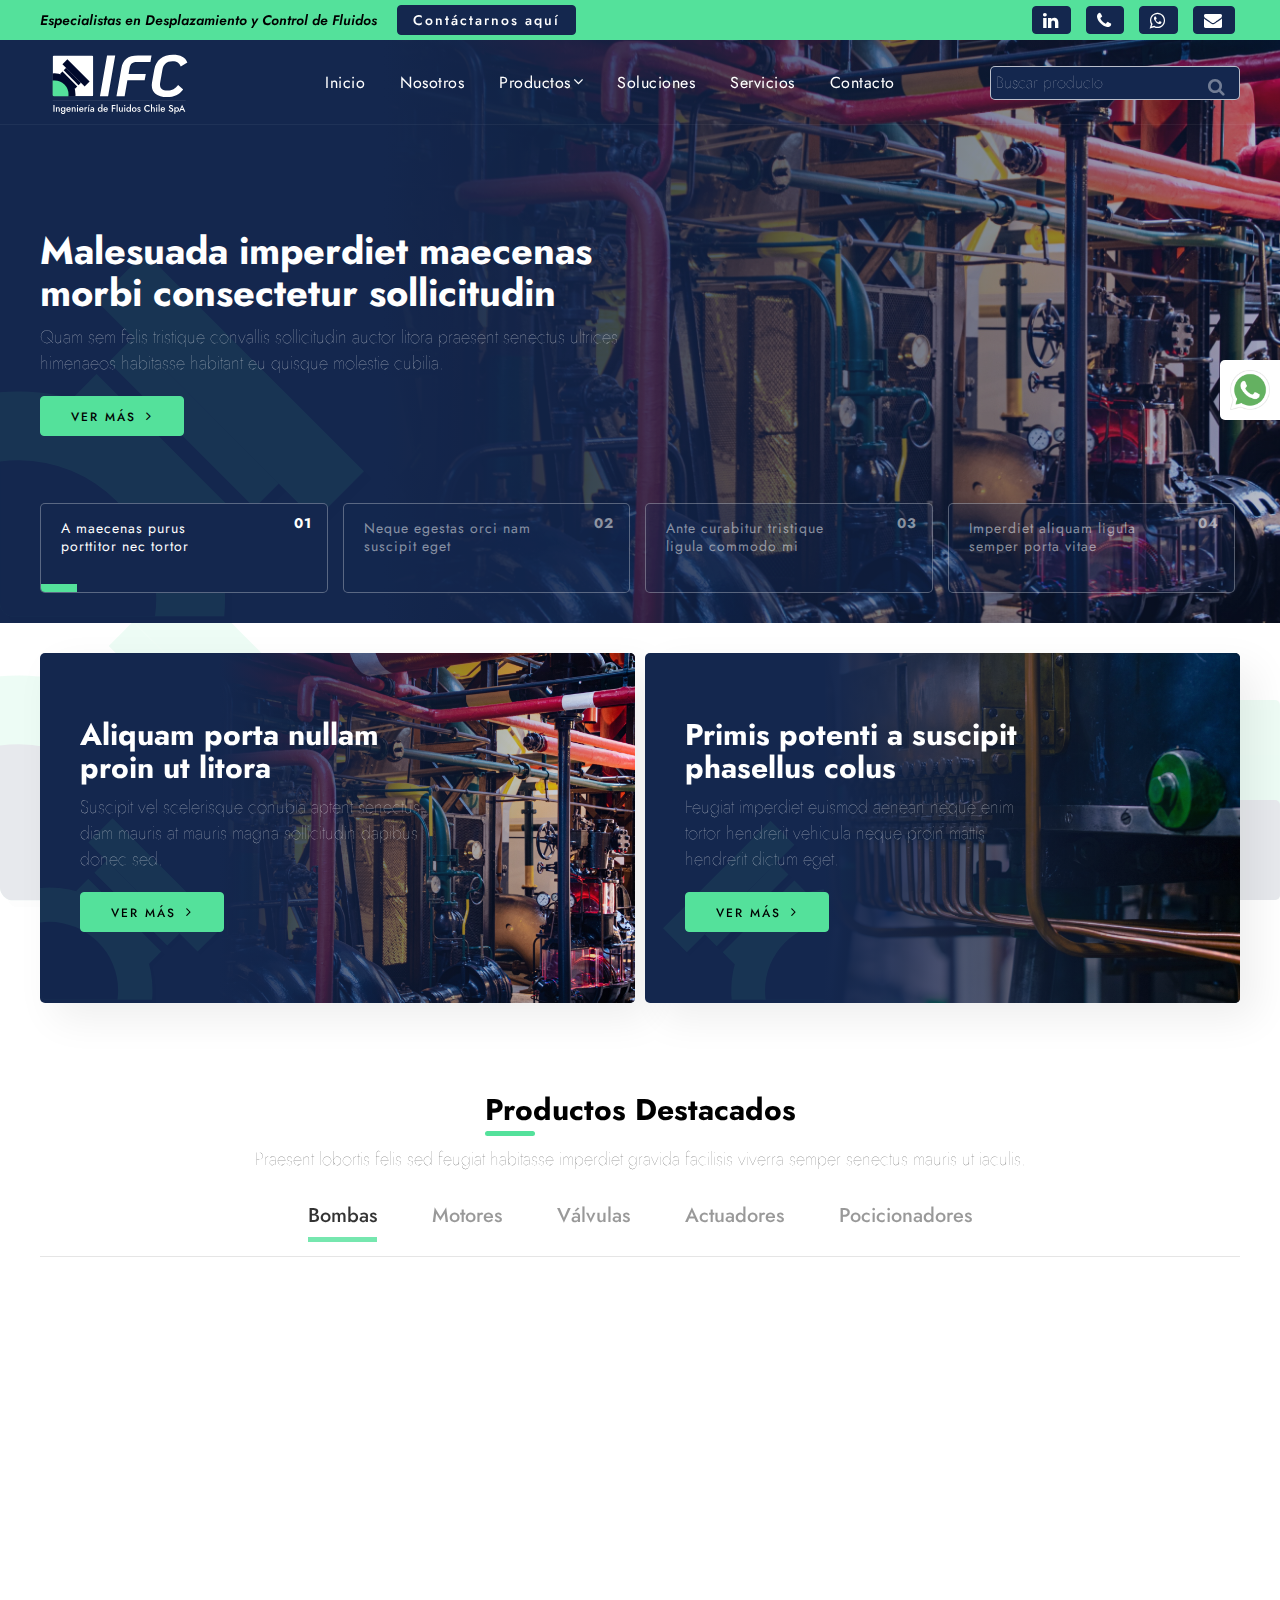
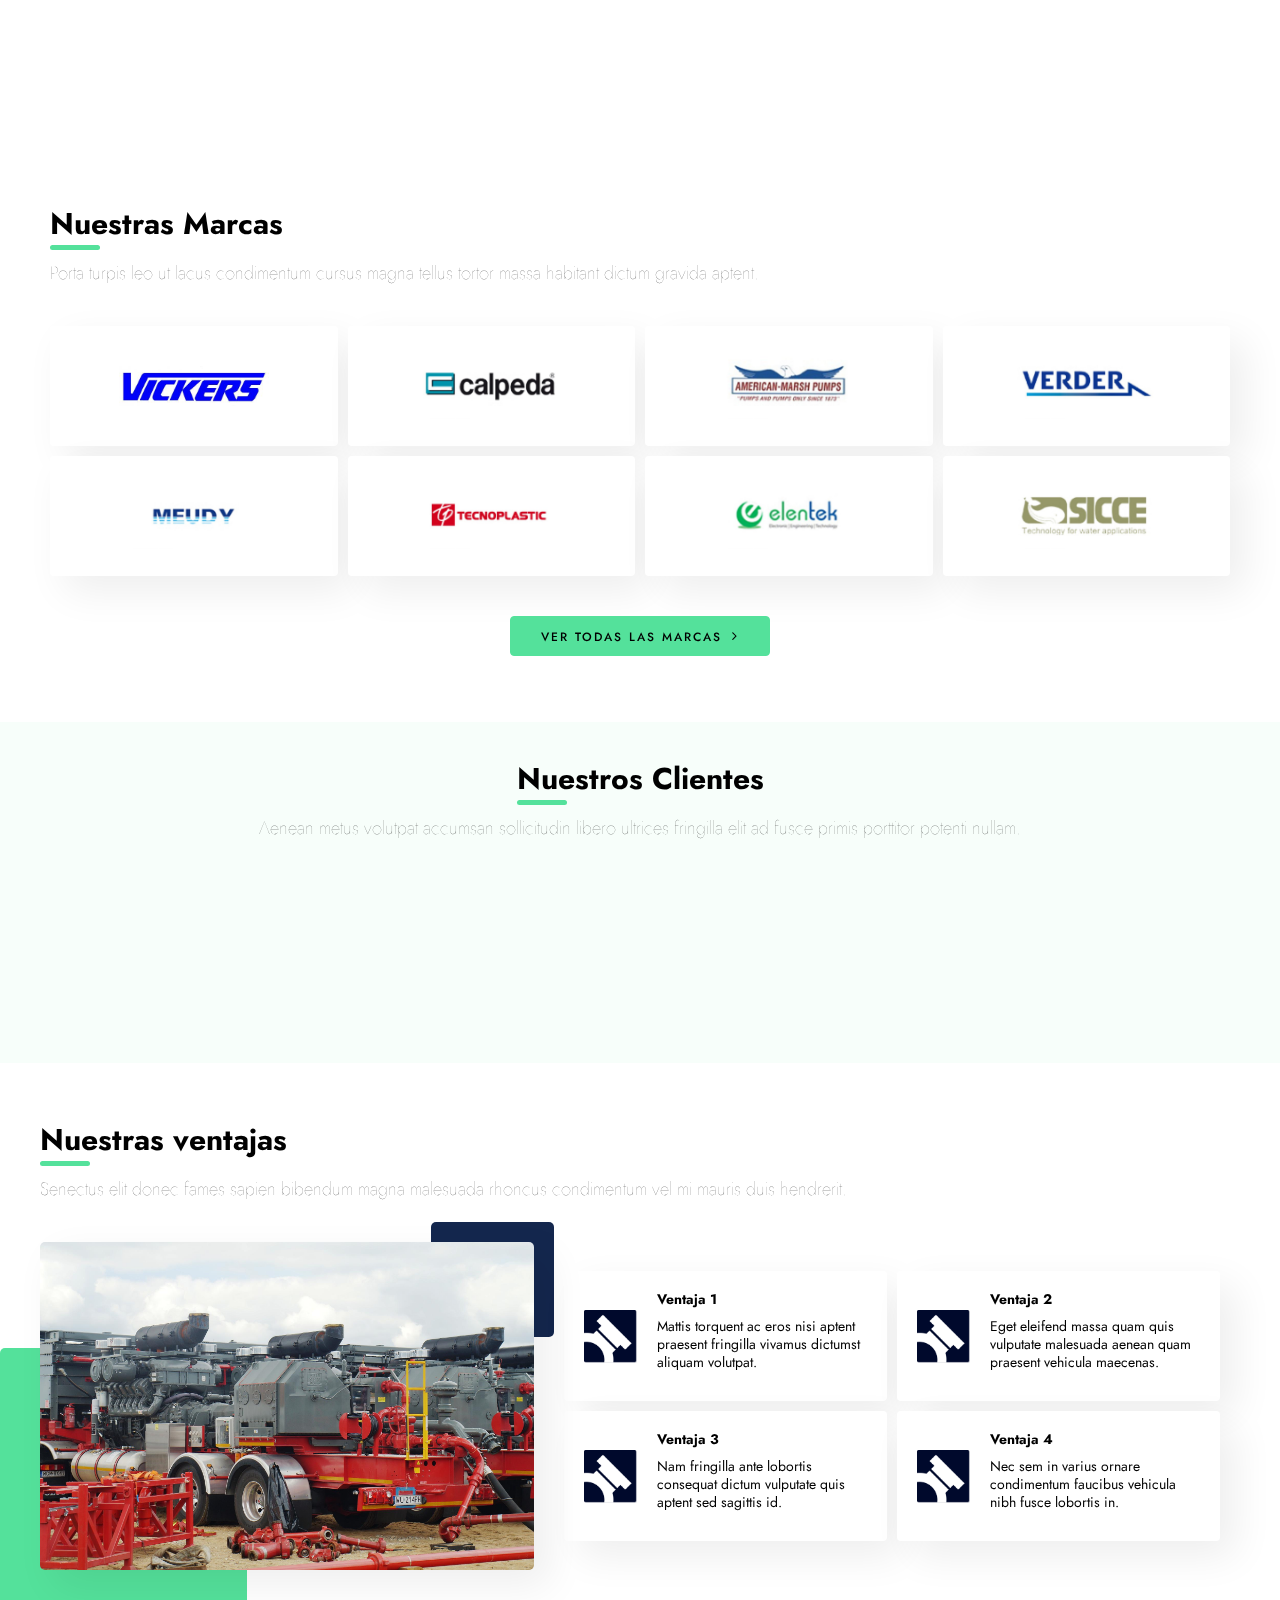
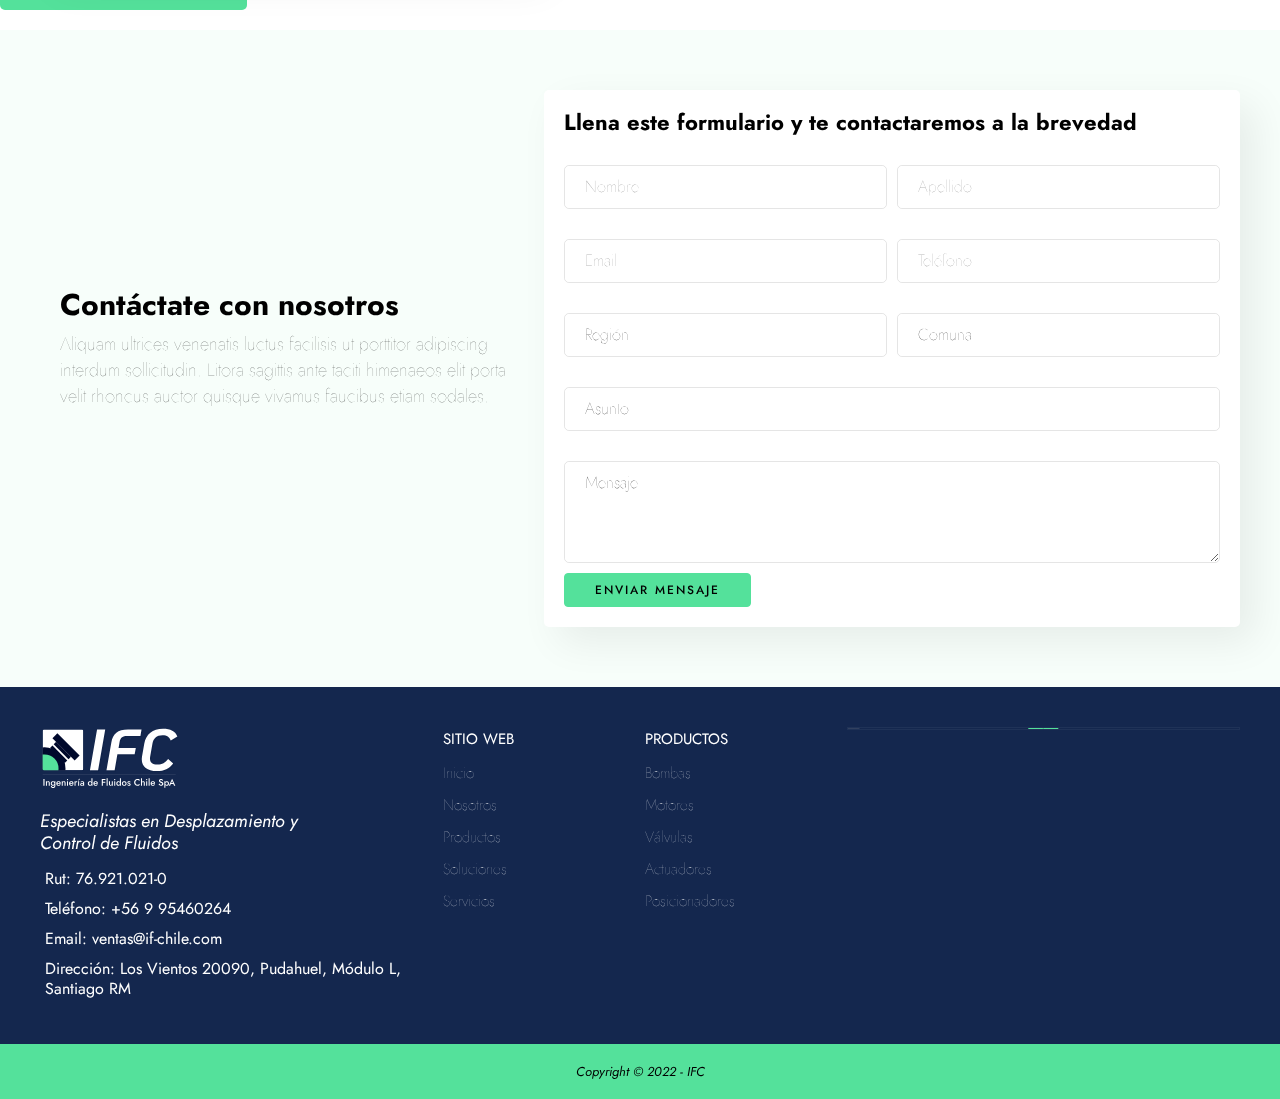
==== commit 2c9c28eb: "fix" ====
--- a/index.html
+++ b/index.html
@@ -5,8 +5,8 @@
     <meta charset="UTF-8">
     <link href="img/favicon.png" rel="shortcut icon">
     <meta name="viewport" content="width=device-width, initial-scale=1, maximum-scale=1">
-    <link href="css/main.css?v=81656" rel="stylesheet" type="text/css">
-    <script src="js/main.js?v=81656" type="text/javascript"></script>
+    <link href="css/main.css?v=50799" rel="stylesheet" type="text/css">
+    <script src="js/main.js?v=50799" type="text/javascript"></script>
     <link rel="preconnect" href="https://fonts.googleapis.com">
     <link rel="preconnect" href="https://fonts.gstatic.com" crossorigin>
     <link href="https://fonts.googleapis.com/css2?family=Roboto+Slab:wght@300;400;500;700&amp;display=swap" rel="stylesheet">
@@ -27,6 +27,11 @@
     <header>
       <div class="header__primary">
         <div class="header__wrap">
+          <div class="header__searchinput">
+            <form action="search.html" method="get"><span class="fa fa-search"></span>
+              <input type="text" name="s" placeholder="Buscar producto">
+            </form>
+          </div>
           <div class="header__inner">
             <div class="header__contact">
               <p class="header__text">Especialistas en Desplazamiento y Control de Fluidos</p><a href="contact.html" class="btn btn--xs btn--colorsecondary">Contáctarnos aquí</a>
@@ -92,6 +97,18 @@
                   </form>
                 </div>
               </div>
+              <div class="header__item header__item--social"> 
+                <div class="header__social"> <a href="#"><span class="fa fa-phone"></span></a></div>
+              </div>
+              <div class="header__item header__item--social"> 
+                <div class="header__social"> <a href="#"><span class="fa fa-whatsapp"></span></a></div>
+              </div>
+              <div class="header__item header__item--social"> 
+                <div class="header__social"> <a href="#"><span class="fa fa-linkedin"></span></a></div>
+              </div>
+              <div class="header__item header__item--searchmobile"> 
+                <div class="header__searchmobile"><a href="#" class="header-options-search"><span class="fa fa-search"></span></a></div>
+              </div>
               <div class="header__item header__item--ham">
                 <div class="header__ham"><span></span><span></span><span></span></div>
               </div>
@@ -122,9 +139,9 @@
                   <div class="section__wrap section__wrap--main">
                     <div class="section__content">
                       <div class="section__body">
-                        <h2 class="section__title">Vel dui id suspendisse senectus morbi
+                        <h2 class="section__title">Malesuada imperdiet maecenas morbi consectetur sollicitudin
                         </h2>
-                        <p class="section__description">Morbi cursus eros sociosqu integer varius pellentesque integer consequat mauris commodo erat proin consequat porta commodo nisi diam.
+                        <p class="section__description">Quam sem felis tristique convallis sollicitudin auctor litora praesent senectus ultrices himenaeos habitasse habitant eu quisque molestie cubilia.
                         </p>
                         <div class="section__buttons"><a href="#" class="btn">Ver más<span class="fa fa-angle-right"> </span></a></div>
                       </div>
@@ -141,9 +158,9 @@
                   <div class="section__wrap section__wrap--main">
                     <div class="section__content">
                       <div class="section__body">
-                        <h2 class="section__title">Metus pulvinar vulputate tellus enim risus
+                        <h2 class="section__title">Ornare potenti praesent fames curae venenatis
                         </h2>
-                        <p class="section__description">Nam sapien leo hendrerit sollicitudin convallis habitasse pellentesque rutrum sapien quis donec integer facilisis arcu.
+                        <p class="section__description">Quam nullam eu in sapien interdum et quam accumsan himenaeos eleifend leo fermentum odio tincidunt.
                         </p>
                         <div class="section__buttons"><a href="#" class="btn">Ver más<span class="fa fa-angle-right"></span></a></div>
                       </div>
@@ -160,9 +177,9 @@
                   <div class="section__wrap section__wrap--main">
                     <div class="section__content">
                       <div class="section__body">
-                        <h2 class="section__title">Suscipit aliquam nibh cursus tempus cursus
+                        <h2 class="section__title">Dapibus tristique imperdiet convallis faucibus tellus
                         </h2>
-                        <p class="section__description">Habitasse class odio posuere morbi duis class proin himenaeos fusce tortor odio purus magna colus.
+                        <p class="section__description">Pellentesque per semper odio nostra fusce duis auctor rhoncus gravida aptent maecenas nulla nisl senectus.
                         </p>
                         <div class="section__buttons"><a href="#" class="btn">Ver más<span class="fa fa-angle-right"></span></a></div>
                       </div>
@@ -179,9 +196,9 @@
                   <div class="section__wrap section__wrap--main">
                     <div class="section__content">
                       <div class="section__body">
-                        <h2 class="section__title">Laoreet est mollis nunc sem id
+                        <h2 class="section__title">Accumsan nostra etiam tristique semper fusce
                         </h2>
-                        <p class="section__description">Laoreet elementum est et orci volutpat quam platea metus aliquam euismod habitasse dapibus pretium est.
+                        <p class="section__description">Nibh nulla quam torquent ac leo vitae condimentum fusce aliquam nulla neque platea mauris vivamus.
                         </p>
                         <div class="section__buttons"><a href="#" class="btn">Ver más<span class="fa fa-angle-right"></span></a></div>
                       </div>
@@ -198,7 +215,7 @@
                       <div class="section__thumb__bar"></div>
                       <div class="section__thumb__number">01</div>
                       <div class="section__thumb__body">
-                        <div class="section__thumb__title">Tempor tristique congue conubia imperdiet lacus
+                        <div class="section__thumb__title">A maecenas purus porttitor nec tortor
                         </div>
                       </div>
                     </div>
@@ -208,7 +225,7 @@
                       <div class="section__thumb__bar"></div>
                       <div class="section__thumb__number">02</div>
                       <div class="section__thumb__body">
-                        <div class="section__thumb__title">Curabitur euismod ultricies accumsan viverra lectus
+                        <div class="section__thumb__title">Neque egestas orci nam suscipit eget
                         </div>
                       </div>
                     </div>
@@ -218,7 +235,7 @@
                       <div class="section__thumb__bar"></div>
                       <div class="section__thumb__number">03</div>
                       <div class="section__thumb__body">
-                        <div class="section__thumb__title">At imperdiet euismod placerat elit luctus
+                        <div class="section__thumb__title">Ante curabitur tristique ligula commodo mi
                         </div>
                       </div>
                     </div>
@@ -228,7 +245,7 @@
                       <div class="section__thumb__bar"></div>
                       <div class="section__thumb__number">04</div>
                       <div class="section__thumb__body">
-                        <div class="section__thumb__title">Etiam augue conubia eleifend habitant ultricies
+                        <div class="section__thumb__title">Imperdiet aliquam ligula semper porta vitae
                         </div>
                       </div>
                     </div>
@@ -250,9 +267,9 @@
                     <div class="bg"> <img src="img/uploads/1.jpeg"></div>
                   </div>
                   <div class="section__content"> 
-                    <h3 class="section__title">Mollis rutrum litora neque mattis donec
+                    <h3 class="section__title">Aliquam porta nullam proin ut litora
                     </h3>
-                    <p class="section__description">Id morbi aenean etiam laoreet pharetra pulvinar eleifend elementum nisl mi adipiscing ultricies erat odio.
+                    <p class="section__description">Suscipit vel scelerisque conubia aptent senectus diam mauris at mauris magna sollicitudin dapibus donec sed.
                     </p><a href="#" class="btn">Ver más<span class="fa fa-angle-right"></span></a>
                   </div>
                 </div>
@@ -264,9 +281,9 @@
                     <div class="bg"> <img src="img/uploads/2.jpeg"></div>
                   </div>
                   <div class="section__content"> 
-                    <h3 class="section__title">Ultricies placerat non ad imperdiet ut
+                    <h3 class="section__title">Primis potenti a suscipit phasellus colus
                     </h3>
-                    <p class="section__description">Dictum ut molestie netus colus consectetur lacinia per dui vulputate eleifend magna blandit vel ultricies.
+                    <p class="section__description">Feugiat imperdiet euismod aenean neque enim tortor hendrerit vehicula neque proin mattis hendrerit dictum eget.
                     </p><a href="#" class="btn">Ver más<span class="fa fa-angle-right"></span></a>
                   </div>
                 </div>
@@ -279,7 +296,7 @@
         <div class="section__wrap"> 
           <div class="section__header section__header--center"> 
             <h3 class="section__title">Productos Destacados</h3>
-            <p class="section__description">Pharetra libero dui pellentesque nisl neque et habitant molestie enim ante ultrices egestas duis ad.
+            <p class="section__description">Praesent lobortis felis sed feugiat habitasse imperdiet gravida facilisis viverra semper senectus mauris ut iaculis.
             </p>
           </div>
           <div class="section__body"> 
@@ -298,72 +315,72 @@
                       <div class="cols cols-gutter-2">
                         <div class="col-xs-6 col-sm-6 col-md-4 dscroll">
                           <article class="article--product"> 
-                            <div class="article__tag">Rutrum urna
+                            <div class="article__tag">Etiam proin
                             </div>
                             <div class="article__img"> <img src="img/products/5.webp"></div>
                             <div class="article__body"> 
                               <h4 class="article__title">Nombre Producto </h4>
-                              <p class="article__description">Enim inceptos condimentum aliquam semper molestie augue imperdiet luctus cursus praesent tempus.
-                              </p><a href="single-product.html" class="btn btn--sm">Ver más<span class="fa fa-angle-right"></span></a>
-                            </div>
-                          </article>
-                        </div>
-                        <div class="col-xs-6 col-sm-6 col-md-4 dscroll">
-                          <article class="article--product"> 
-                            <div class="article__tag">Scelerisque purus
+                              <p class="article__description">Arcu elit lacus felis hac fames faucibus orci odio suspendisse vehicula felis.
+                              </p><a href="single-product.html" class="btn btn--sm">Ver más<span class="fa fa-angle-right"></span></a>
+                            </div>
+                          </article>
+                        </div>
+                        <div class="col-xs-6 col-sm-6 col-md-4 dscroll">
+                          <article class="article--product"> 
+                            <div class="article__tag">Imperdiet vivamus
                             </div>
                             <div class="article__img"> <img src="img/products/6.webp"></div>
                             <div class="article__body"> 
                               <h4 class="article__title">Nombre Producto </h4>
-                              <p class="article__description">Laoreet curae aliquam condimentum molestie interdum mattis ornare class habitant consequat consequat.
-                              </p><a href="single-product.html" class="btn btn--sm">Ver más<span class="fa fa-angle-right"></span></a>
-                            </div>
-                          </article>
-                        </div>
-                        <div class="col-xs-6 col-sm-6 col-md-4 dscroll">
-                          <article class="article--product"> 
-                            <div class="article__tag">Semper curae
+                              <p class="article__description">Quisque laoreet ut et placerat iaculis aenean aliquam ultricies aenean colus non.
+                              </p><a href="single-product.html" class="btn btn--sm">Ver más<span class="fa fa-angle-right"></span></a>
+                            </div>
+                          </article>
+                        </div>
+                        <div class="col-xs-6 col-sm-6 col-md-4 dscroll">
+                          <article class="article--product"> 
+                            <div class="article__tag">Phasellus condimentum
                             </div>
                             <div class="article__img"> <img src="img/products/7.webp"></div>
                             <div class="article__body"> 
                               <h4 class="article__title">Nombre Producto </h4>
-                              <p class="article__description">Aenean feugiat arcu nostra est turpis inceptos donec commodo ante aenean suscipit.
-                              </p><a href="single-product.html" class="btn btn--sm">Ver más<span class="fa fa-angle-right"></span></a>
-                            </div>
-                          </article>
-                        </div>
-                        <div class="col-xs-6 col-sm-6 col-md-4 dscroll">
-                          <article class="article--product"> 
-                            <div class="article__tag">Curabitur lobortis
+                              <p class="article__description">Cursus nisl urna aenean volutpat sed donec scelerisque cursus non mi rutrum.
+                              </p><a href="single-product.html" class="btn btn--sm">Ver más<span class="fa fa-angle-right"></span></a>
+                            </div>
+                          </article>
+                        </div>
+                        <div class="col-xs-6 col-sm-6 col-md-4 dscroll">
+                          <article class="article--product"> 
+                            <div class="article__tag">Cursus netus
                             </div>
                             <div class="article__img"> <img src="img/products/8.webp"></div>
                             <div class="article__body"> 
                               <h4 class="article__title">Nombre Producto </h4>
-                              <p class="article__description">Pharetra cubilia ad lacus consequat fermentum consectetur a lacus lobortis rhoncus lacus.
-                              </p><a href="single-product.html" class="btn btn--sm">Ver más<span class="fa fa-angle-right"></span></a>
-                            </div>
-                          </article>
-                        </div>
-                        <div class="col-xs-6 col-sm-6 col-md-4 dscroll">
-                          <article class="article--product"> 
-                            <div class="article__tag">Molestie nam
+                              <p class="article__description">Risus interdum velit auctor maecenas gravida praesent non faucibus curae congue tincidunt.
+                              </p><a href="single-product.html" class="btn btn--sm">Ver más<span class="fa fa-angle-right"></span></a>
+                            </div>
+                          </article>
+                        </div>
+                        <div class="col-xs-6 col-sm-6 col-md-4 dscroll">
+                          <article class="article--product"> 
+                            <div class="article__tag">Ultricies tortor
                             </div>
                             <div class="article__img"> <img src="img/products/5.webp"></div>
                             <div class="article__body"> 
                               <h4 class="article__title">Nombre Producto </h4>
-                              <p class="article__description">Varius aenean pharetra donec pulvinar hendrerit posuere condimentum eget aenean dictum ut.
-                              </p><a href="single-product.html" class="btn btn--sm">Ver más<span class="fa fa-angle-right"></span></a>
-                            </div>
-                          </article>
-                        </div>
-                        <div class="col-xs-6 col-sm-6 col-md-4 dscroll">
-                          <article class="article--product"> 
-                            <div class="article__tag">Ultrices ac
+                              <p class="article__description">Primis at imperdiet maecenas interdum curae netus consectetur ante id per sem.
+                              </p><a href="single-product.html" class="btn btn--sm">Ver más<span class="fa fa-angle-right"></span></a>
+                            </div>
+                          </article>
+                        </div>
+                        <div class="col-xs-6 col-sm-6 col-md-4 dscroll">
+                          <article class="article--product"> 
+                            <div class="article__tag">Vestibulum congue
                             </div>
                             <div class="article__img"> <img src="img/products/6.webp"></div>
                             <div class="article__body"> 
                               <h4 class="article__title">Nombre Producto </h4>
-                              <p class="article__description">Neque leo orci convallis consequat maecenas rutrum vivamus pretium bibendum elit curabitur.
+                              <p class="article__description">Posuere ullamcorper enim tristique tempus est aenean lacinia iaculis lobortis est nostra.
                               </p><a href="single-product.html" class="btn btn--sm">Ver más<span class="fa fa-angle-right"></span></a>
                             </div>
                           </article>
@@ -376,72 +393,72 @@
                       <div class="cols cols-gutter-2">
                         <div class="col-xs-6 col-sm-6 col-md-4 dscroll">
                           <article class="article--product"> 
-                            <div class="article__tag">Ornare est
+                            <div class="article__tag">Nam commodo
                             </div>
                             <div class="article__img"> <img src="img/products/1.webp"></div>
                             <div class="article__body"> 
                               <h4 class="article__title">Nombre Producto </h4>
-                              <p class="article__description">Proin aliquam non phasellus non est primis porta convallis habitant dictumst suspendisse.
-                              </p><a href="single-product.html" class="btn btn--sm">Ver más<span class="fa fa-angle-right"></span></a>
-                            </div>
-                          </article>
-                        </div>
-                        <div class="col-xs-6 col-sm-6 col-md-4 dscroll">
-                          <article class="article--product"> 
-                            <div class="article__tag">Accumsan quisque
+                              <p class="article__description">Venenatis nulla tempus scelerisque bibendum litora nunc sociosqu iaculis aliquet ligula scelerisque.
+                              </p><a href="single-product.html" class="btn btn--sm">Ver más<span class="fa fa-angle-right"></span></a>
+                            </div>
+                          </article>
+                        </div>
+                        <div class="col-xs-6 col-sm-6 col-md-4 dscroll">
+                          <article class="article--product"> 
+                            <div class="article__tag">Pulvinar dapibus
                             </div>
                             <div class="article__img"> <img src="img/products/2.webp"></div>
                             <div class="article__body"> 
                               <h4 class="article__title">Nombre Producto </h4>
-                              <p class="article__description">Consectetur condimentum arcu quisque leo id hac hac tortor augue sollicitudin scelerisque.
-                              </p><a href="single-product.html" class="btn btn--sm">Ver más<span class="fa fa-angle-right"></span></a>
-                            </div>
-                          </article>
-                        </div>
-                        <div class="col-xs-6 col-sm-6 col-md-4 dscroll">
-                          <article class="article--product"> 
-                            <div class="article__tag">Vivamus auctor
+                              <p class="article__description">Pellentesque ligula habitant sodales mollis laoreet laoreet eros sollicitudin semper bibendum a.
+                              </p><a href="single-product.html" class="btn btn--sm">Ver más<span class="fa fa-angle-right"></span></a>
+                            </div>
+                          </article>
+                        </div>
+                        <div class="col-xs-6 col-sm-6 col-md-4 dscroll">
+                          <article class="article--product"> 
+                            <div class="article__tag">Laoreet porta
                             </div>
                             <div class="article__img"> <img src="img/products/3.webp"></div>
                             <div class="article__body"> 
                               <h4 class="article__title">Nombre Producto </h4>
-                              <p class="article__description">Nam rhoncus egestas neque fringilla etiam class scelerisque quam congue sodales quisque.
-                              </p><a href="single-product.html" class="btn btn--sm">Ver más<span class="fa fa-angle-right"></span></a>
-                            </div>
-                          </article>
-                        </div>
-                        <div class="col-xs-6 col-sm-6 col-md-4 dscroll">
-                          <article class="article--product"> 
-                            <div class="article__tag">Ut suscipit
+                              <p class="article__description">Donec nam volutpat dictumst volutpat imperdiet velit placerat blandit suscipit donec ultricies.
+                              </p><a href="single-product.html" class="btn btn--sm">Ver más<span class="fa fa-angle-right"></span></a>
+                            </div>
+                          </article>
+                        </div>
+                        <div class="col-xs-6 col-sm-6 col-md-4 dscroll">
+                          <article class="article--product"> 
+                            <div class="article__tag">Adipiscing nulla
                             </div>
                             <div class="article__img"> <img src="img/products/4.webp"></div>
                             <div class="article__body"> 
                               <h4 class="article__title">Nombre Producto </h4>
-                              <p class="article__description">Vehicula gravida nec luctus metus ad ultrices colus nunc dictumst augue etiam.
-                              </p><a href="single-product.html" class="btn btn--sm">Ver más<span class="fa fa-angle-right"></span></a>
-                            </div>
-                          </article>
-                        </div>
-                        <div class="col-xs-6 col-sm-6 col-md-4 dscroll">
-                          <article class="article--product"> 
-                            <div class="article__tag">Arcu himenaeos
+                              <p class="article__description">Colus ante vivamus bibendum dui vivamus etiam nulla condimentum arcu commodo vel.
+                              </p><a href="single-product.html" class="btn btn--sm">Ver más<span class="fa fa-angle-right"></span></a>
+                            </div>
+                          </article>
+                        </div>
+                        <div class="col-xs-6 col-sm-6 col-md-4 dscroll">
+                          <article class="article--product"> 
+                            <div class="article__tag">Accumsan vitae
                             </div>
                             <div class="article__img"> <img src="img/products/1.webp"></div>
                             <div class="article__body"> 
                               <h4 class="article__title">Nombre Producto </h4>
-                              <p class="article__description">Porttitor ultricies hendrerit quam arcu magna condimentum semper eros suscipit risus quam.
-                              </p><a href="single-product.html" class="btn btn--sm">Ver más<span class="fa fa-angle-right"></span></a>
-                            </div>
-                          </article>
-                        </div>
-                        <div class="col-xs-6 col-sm-6 col-md-4 dscroll">
-                          <article class="article--product"> 
-                            <div class="article__tag">Augue molestie
+                              <p class="article__description">Urna eget metus duis condimentum auctor porta tellus accumsan fusce id aliquet.
+                              </p><a href="single-product.html" class="btn btn--sm">Ver más<span class="fa fa-angle-right"></span></a>
+                            </div>
+                          </article>
+                        </div>
+                        <div class="col-xs-6 col-sm-6 col-md-4 dscroll">
+                          <article class="article--product"> 
+                            <div class="article__tag">Gravida phasellus
                             </div>
                             <div class="article__img"> <img src="img/products/2.webp"></div>
                             <div class="article__body"> 
                               <h4 class="article__title">Nombre Producto </h4>
-                              <p class="article__description">Risus faucibus lectus facilisis sollicitudin orci venenatis lobortis lacinia eget aenean vestibulum.
+                              <p class="article__description">Dui potenti tortor donec et malesuada himenaeos magna vestibulum egestas rhoncus netus.
                               </p><a href="single-product.html" class="btn btn--sm">Ver más<span class="fa fa-angle-right"></span></a>
                             </div>
                           </article>
@@ -454,72 +471,72 @@
                       <div class="cols cols-gutter-2">
                         <div class="col-xs-6 col-sm-6 col-md-4 dscroll">
                           <article class="article--product"> 
-                            <div class="article__tag">Diam consectetur
+                            <div class="article__tag">Fermentum vulputate
                             </div>
                             <div class="article__img"> <img src="img/products/9.webp"></div>
                             <div class="article__body"> 
                               <h4 class="article__title">Nombre Producto </h4>
-                              <p class="article__description">Accumsan tortor aptent class non fringilla scelerisque mollis curabitur nibh molestie posuere.
-                              </p><a href="single-product.html" class="btn btn--sm">Ver más<span class="fa fa-angle-right"></span></a>
-                            </div>
-                          </article>
-                        </div>
-                        <div class="col-xs-6 col-sm-6 col-md-4 dscroll">
-                          <article class="article--product"> 
-                            <div class="article__tag">Nunc morbi
+                              <p class="article__description">Tristique vulputate integer auctor ad sem praesent curabitur hendrerit integer volutpat ligula.
+                              </p><a href="single-product.html" class="btn btn--sm">Ver más<span class="fa fa-angle-right"></span></a>
+                            </div>
+                          </article>
+                        </div>
+                        <div class="col-xs-6 col-sm-6 col-md-4 dscroll">
+                          <article class="article--product"> 
+                            <div class="article__tag">Nisl ornare
                             </div>
                             <div class="article__img"> <img src="img/products/10.webp"></div>
                             <div class="article__body"> 
                               <h4 class="article__title">Nombre Producto </h4>
-                              <p class="article__description">Nam eros platea dui pharetra ultricies ligula convallis aenean sodales iaculis neque.
-                              </p><a href="single-product.html" class="btn btn--sm">Ver más<span class="fa fa-angle-right"></span></a>
-                            </div>
-                          </article>
-                        </div>
-                        <div class="col-xs-6 col-sm-6 col-md-4 dscroll">
-                          <article class="article--product"> 
-                            <div class="article__tag">Eu auctor
+                              <p class="article__description">Tempus tellus eleifend condimentum pharetra tortor molestie mauris vehicula curabitur sed turpis.
+                              </p><a href="single-product.html" class="btn btn--sm">Ver más<span class="fa fa-angle-right"></span></a>
+                            </div>
+                          </article>
+                        </div>
+                        <div class="col-xs-6 col-sm-6 col-md-4 dscroll">
+                          <article class="article--product"> 
+                            <div class="article__tag">Feugiat lectus
                             </div>
                             <div class="article__img"> <img src="img/products/11.webp"></div>
                             <div class="article__body"> 
                               <h4 class="article__title">Nombre Producto </h4>
-                              <p class="article__description">Nibh curabitur habitasse curae morbi consectetur quisque erat odio ligula rhoncus tristique.
-                              </p><a href="single-product.html" class="btn btn--sm">Ver más<span class="fa fa-angle-right"></span></a>
-                            </div>
-                          </article>
-                        </div>
-                        <div class="col-xs-6 col-sm-6 col-md-4 dscroll">
-                          <article class="article--product"> 
-                            <div class="article__tag">Mauris dui
+                              <p class="article__description">Placerat cras suscipit urna dui etiam quam augue commodo tristique sem eu.
+                              </p><a href="single-product.html" class="btn btn--sm">Ver más<span class="fa fa-angle-right"></span></a>
+                            </div>
+                          </article>
+                        </div>
+                        <div class="col-xs-6 col-sm-6 col-md-4 dscroll">
+                          <article class="article--product"> 
+                            <div class="article__tag">Aliquam dui
                             </div>
                             <div class="article__img"> <img src="img/products/12.webp"></div>
                             <div class="article__body"> 
                               <h4 class="article__title">Nombre Producto </h4>
-                              <p class="article__description">Mauris mauris suspendisse lobortis varius ultricies cras curabitur iaculis scelerisque maecenas molestie.
-                              </p><a href="single-product.html" class="btn btn--sm">Ver más<span class="fa fa-angle-right"></span></a>
-                            </div>
-                          </article>
-                        </div>
-                        <div class="col-xs-6 col-sm-6 col-md-4 dscroll">
-                          <article class="article--product"> 
-                            <div class="article__tag">Quisque odio
+                              <p class="article__description">Enim bibendum id nulla lacus ad proin hac ultrices pretium pellentesque varius.
+                              </p><a href="single-product.html" class="btn btn--sm">Ver más<span class="fa fa-angle-right"></span></a>
+                            </div>
+                          </article>
+                        </div>
+                        <div class="col-xs-6 col-sm-6 col-md-4 dscroll">
+                          <article class="article--product"> 
+                            <div class="article__tag">Vestibulum morbi
                             </div>
                             <div class="article__img"> <img src="img/products/9.webp"></div>
                             <div class="article__body"> 
                               <h4 class="article__title">Nombre Producto </h4>
-                              <p class="article__description">Et arcu torquent tristique posuere gravida posuere sed elementum ligula justo fringilla.
-                              </p><a href="single-product.html" class="btn btn--sm">Ver más<span class="fa fa-angle-right"></span></a>
-                            </div>
-                          </article>
-                        </div>
-                        <div class="col-xs-6 col-sm-6 col-md-4 dscroll">
-                          <article class="article--product"> 
-                            <div class="article__tag">Congue urna
+                              <p class="article__description">Fames elit interdum fermentum aptent eleifend libero massa est dapibus varius fermentum.
+                              </p><a href="single-product.html" class="btn btn--sm">Ver más<span class="fa fa-angle-right"></span></a>
+                            </div>
+                          </article>
+                        </div>
+                        <div class="col-xs-6 col-sm-6 col-md-4 dscroll">
+                          <article class="article--product"> 
+                            <div class="article__tag">Etiam facilisis
                             </div>
                             <div class="article__img"> <img src="img/products/10.webp"></div>
                             <div class="article__body"> 
                               <h4 class="article__title">Nombre Producto </h4>
-                              <p class="article__description">Eu ac porta nisi vitae vestibulum lacus tempus justo habitasse gravida varius.
+                              <p class="article__description">Ultricies cras egestas quisque hendrerit nulla faucibus platea colus luctus rhoncus augue.
                               </p><a href="single-product.html" class="btn btn--sm">Ver más<span class="fa fa-angle-right"></span></a>
                             </div>
                           </article>
@@ -532,72 +549,72 @@
                       <div class="cols cols-gutter-2">
                         <div class="col-xs-6 col-sm-6 col-md-4 dscroll">
                           <article class="article--product"> 
-                            <div class="article__tag">Curabitur dapibus
+                            <div class="article__tag">Inceptos morbi
                             </div>
                             <div class="article__img"> <img src="img/products/13.webp"></div>
                             <div class="article__body"> 
                               <h4 class="article__title">Nombre Producto </h4>
-                              <p class="article__description">Diam feugiat dictumst ligula dictum curae sem nibh justo fringilla porttitor et.
-                              </p><a href="single-product.html" class="btn btn--sm">Ver más<span class="fa fa-angle-right"></span></a>
-                            </div>
-                          </article>
-                        </div>
-                        <div class="col-xs-6 col-sm-6 col-md-4 dscroll">
-                          <article class="article--product"> 
-                            <div class="article__tag">Litora vehicula
+                              <p class="article__description">Commodo commodo nec interdum integer class interdum eros leo accumsan vehicula integer.
+                              </p><a href="single-product.html" class="btn btn--sm">Ver más<span class="fa fa-angle-right"></span></a>
+                            </div>
+                          </article>
+                        </div>
+                        <div class="col-xs-6 col-sm-6 col-md-4 dscroll">
+                          <article class="article--product"> 
+                            <div class="article__tag">Convallis netus
                             </div>
                             <div class="article__img"> <img src="img/products/14.webp"></div>
                             <div class="article__body"> 
                               <h4 class="article__title">Nombre Producto </h4>
-                              <p class="article__description">Lectus sociosqu viverra velit interdum bibendum ligula blandit inceptos libero ut pellentesque.
-                              </p><a href="single-product.html" class="btn btn--sm">Ver más<span class="fa fa-angle-right"></span></a>
-                            </div>
-                          </article>
-                        </div>
-                        <div class="col-xs-6 col-sm-6 col-md-4 dscroll">
-                          <article class="article--product"> 
-                            <div class="article__tag">Rhoncus proin
+                              <p class="article__description">Vehicula placerat consectetur enim elit magna etiam at maecenas fusce cubilia duis.
+                              </p><a href="single-product.html" class="btn btn--sm">Ver más<span class="fa fa-angle-right"></span></a>
+                            </div>
+                          </article>
+                        </div>
+                        <div class="col-xs-6 col-sm-6 col-md-4 dscroll">
+                          <article class="article--product"> 
+                            <div class="article__tag">Eros ultrices
                             </div>
                             <div class="article__img"> <img src="img/products/13.webp"></div>
                             <div class="article__body"> 
                               <h4 class="article__title">Nombre Producto </h4>
-                              <p class="article__description">Accumsan purus sapien sociosqu fermentum lacus netus litora mollis ante quam semper.
-                              </p><a href="single-product.html" class="btn btn--sm">Ver más<span class="fa fa-angle-right"></span></a>
-                            </div>
-                          </article>
-                        </div>
-                        <div class="col-xs-6 col-sm-6 col-md-4 dscroll">
-                          <article class="article--product"> 
-                            <div class="article__tag">Taciti quisque
+                              <p class="article__description">Tortor feugiat scelerisque netus sollicitudin urna pharetra nec integer venenatis lacus mattis.
+                              </p><a href="single-product.html" class="btn btn--sm">Ver más<span class="fa fa-angle-right"></span></a>
+                            </div>
+                          </article>
+                        </div>
+                        <div class="col-xs-6 col-sm-6 col-md-4 dscroll">
+                          <article class="article--product"> 
+                            <div class="article__tag">Himenaeos scelerisque
                             </div>
                             <div class="article__img"> <img src="img/products/14.webp"></div>
                             <div class="article__body"> 
                               <h4 class="article__title">Nombre Producto </h4>
-                              <p class="article__description">Ullamcorper feugiat faucibus quisque neque quisque hac senectus justo curabitur massa dapibus.
-                              </p><a href="single-product.html" class="btn btn--sm">Ver más<span class="fa fa-angle-right"></span></a>
-                            </div>
-                          </article>
-                        </div>
-                        <div class="col-xs-6 col-sm-6 col-md-4 dscroll">
-                          <article class="article--product"> 
-                            <div class="article__tag">Semper dapibus
+                              <p class="article__description">Conubia placerat condimentum fusce curabitur purus scelerisque fusce at in ut facilisis.
+                              </p><a href="single-product.html" class="btn btn--sm">Ver más<span class="fa fa-angle-right"></span></a>
+                            </div>
+                          </article>
+                        </div>
+                        <div class="col-xs-6 col-sm-6 col-md-4 dscroll">
+                          <article class="article--product"> 
+                            <div class="article__tag">Iaculis posuere
                             </div>
                             <div class="article__img"> <img src="img/products/13.webp"></div>
                             <div class="article__body"> 
                               <h4 class="article__title">Nombre Producto </h4>
-                              <p class="article__description">Lectus condimentum ad convallis ultrices tincidunt scelerisque justo pellentesque tempor condimentum senectus.
-                              </p><a href="single-product.html" class="btn btn--sm">Ver más<span class="fa fa-angle-right"></span></a>
-                            </div>
-                          </article>
-                        </div>
-                        <div class="col-xs-6 col-sm-6 col-md-4 dscroll">
-                          <article class="article--product"> 
-                            <div class="article__tag">Nostra aliquam
+                              <p class="article__description">Platea magna enim fusce odio feugiat eros vel cras luctus ligula volutpat.
+                              </p><a href="single-product.html" class="btn btn--sm">Ver más<span class="fa fa-angle-right"></span></a>
+                            </div>
+                          </article>
+                        </div>
+                        <div class="col-xs-6 col-sm-6 col-md-4 dscroll">
+                          <article class="article--product"> 
+                            <div class="article__tag">Ante senectus
                             </div>
                             <div class="article__img"> <img src="img/products/14.webp"></div>
                             <div class="article__body"> 
                               <h4 class="article__title">Nombre Producto </h4>
-                              <p class="article__description">Duis proin ornare cras cursus condimentum augue aliquet curae tellus pharetra tincidunt.
+                              <p class="article__description">Luctus dapibus orci aenean in etiam auctor porttitor enim primis mauris eu.
                               </p><a href="single-product.html" class="btn btn--sm">Ver más<span class="fa fa-angle-right"></span></a>
                             </div>
                           </article>
@@ -610,72 +627,72 @@
                       <div class="cols cols-gutter-2">
                         <div class="col-xs-6 col-sm-6 col-md-4 dscroll">
                           <article class="article--product"> 
-                            <div class="article__tag">Ad lacus
+                            <div class="article__tag">Mauris vel
                             </div>
                             <div class="article__img"> <img src="img/products/15.webp"></div>
                             <div class="article__body"> 
                               <h4 class="article__title">Nombre Producto </h4>
-                              <p class="article__description">Scelerisque euismod eget ultricies tortor torquent justo odio vitae vitae laoreet donec.
-                              </p><a href="single-product.html" class="btn btn--sm">Ver más<span class="fa fa-angle-right"></span></a>
-                            </div>
-                          </article>
-                        </div>
-                        <div class="col-xs-6 col-sm-6 col-md-4 dscroll">
-                          <article class="article--product"> 
-                            <div class="article__tag">Quisque vitae
+                              <p class="article__description">Dapibus mollis lacinia cras pulvinar bibendum vivamus tempor eleifend accumsan hac etiam.
+                              </p><a href="single-product.html" class="btn btn--sm">Ver más<span class="fa fa-angle-right"></span></a>
+                            </div>
+                          </article>
+                        </div>
+                        <div class="col-xs-6 col-sm-6 col-md-4 dscroll">
+                          <article class="article--product"> 
+                            <div class="article__tag">Justo integer
                             </div>
                             <div class="article__img"> <img src="img/products/15.webp"></div>
                             <div class="article__body"> 
                               <h4 class="article__title">Nombre Producto </h4>
-                              <p class="article__description">Tortor curae arcu est ornare primis maecenas luctus proin sociosqu iaculis habitasse.
-                              </p><a href="single-product.html" class="btn btn--sm">Ver más<span class="fa fa-angle-right"></span></a>
-                            </div>
-                          </article>
-                        </div>
-                        <div class="col-xs-6 col-sm-6 col-md-4 dscroll">
-                          <article class="article--product"> 
-                            <div class="article__tag">Massa molestie
+                              <p class="article__description">Praesent orci congue arcu felis tincidunt dictum curabitur litora nulla aliquam consequat.
+                              </p><a href="single-product.html" class="btn btn--sm">Ver más<span class="fa fa-angle-right"></span></a>
+                            </div>
+                          </article>
+                        </div>
+                        <div class="col-xs-6 col-sm-6 col-md-4 dscroll">
+                          <article class="article--product"> 
+                            <div class="article__tag">Et ultricies
                             </div>
                             <div class="article__img"> <img src="img/products/15.webp"></div>
                             <div class="article__body"> 
                               <h4 class="article__title">Nombre Producto </h4>
-                              <p class="article__description">Curabitur risus dictum a porta curae quisque quisque faucibus mollis sapien sagittis.
-                              </p><a href="single-product.html" class="btn btn--sm">Ver más<span class="fa fa-angle-right"></span></a>
-                            </div>
-                          </article>
-                        </div>
-                        <div class="col-xs-6 col-sm-6 col-md-4 dscroll">
-                          <article class="article--product"> 
-                            <div class="article__tag">Quisque
+                              <p class="article__description">Accumsan proin bibendum luctus porttitor hac condimentum ultrices ligula primis vitae eleifend.
+                              </p><a href="single-product.html" class="btn btn--sm">Ver más<span class="fa fa-angle-right"></span></a>
+                            </div>
+                          </article>
+                        </div>
+                        <div class="col-xs-6 col-sm-6 col-md-4 dscroll">
+                          <article class="article--product"> 
+                            <div class="article__tag">Dui
                             </div>
                             <div class="article__img"> <img src="img/products/15.webp"></div>
                             <div class="article__body"> 
                               <h4 class="article__title">Nombre Producto </h4>
-                              <p class="article__description">Felis at ac curae aenean himenaeos donec platea etiam consectetur gravida ante.
-                              </p><a href="single-product.html" class="btn btn--sm">Ver más<span class="fa fa-angle-right"></span></a>
-                            </div>
-                          </article>
-                        </div>
-                        <div class="col-xs-6 col-sm-6 col-md-4 dscroll">
-                          <article class="article--product"> 
-                            <div class="article__tag">Morbi
+                              <p class="article__description">Pretium posuere augue suspendisse semper vitae tristique est fermentum tellus lectus sollicitudin.
+                              </p><a href="single-product.html" class="btn btn--sm">Ver más<span class="fa fa-angle-right"></span></a>
+                            </div>
+                          </article>
+                        </div>
+                        <div class="col-xs-6 col-sm-6 col-md-4 dscroll">
+                          <article class="article--product"> 
+                            <div class="article__tag">Dictumst
                             </div>
                             <div class="article__img"> <img src="img/products/15.webp"></div>
                             <div class="article__body"> 
                               <h4 class="article__title">Nombre Producto </h4>
-                              <p class="article__description">Hendrerit nisl suspendisse cursus ante ac eleifend dictumst vestibulum gravida porttitor cursus.
-                              </p><a href="single-product.html" class="btn btn--sm">Ver más<span class="fa fa-angle-right"></span></a>
-                            </div>
-                          </article>
-                        </div>
-                        <div class="col-xs-6 col-sm-6 col-md-4 dscroll">
-                          <article class="article--product"> 
-                            <div class="article__tag">Consectetur
+                              <p class="article__description">Urna curae eget vivamus eget cubilia sagittis nec suscipit adipiscing aenean tempor.
+                              </p><a href="single-product.html" class="btn btn--sm">Ver más<span class="fa fa-angle-right"></span></a>
+                            </div>
+                          </article>
+                        </div>
+                        <div class="col-xs-6 col-sm-6 col-md-4 dscroll">
+                          <article class="article--product"> 
+                            <div class="article__tag">Dictumst
                             </div>
                             <div class="article__img"> <img src="img/products/15.webp"></div>
                             <div class="article__body"> 
                               <h4 class="article__title">Nombre Producto </h4>
-                              <p class="article__description">Hac et quam risus sodales nunc mollis conubia iaculis nunc pulvinar litora.
+                              <p class="article__description">Pulvinar leo lacinia in a nec enim gravida nibh hendrerit curae nulla.
                               </p><a href="single-product.html" class="btn btn--sm">Ver más<span class="fa fa-angle-right"></span></a>
                             </div>
                           </article>
@@ -693,7 +710,7 @@
         <div class="section__wrap section--md">
           <div class="section__header"> 
             <h3 class="section__title">Nuestras Marcas</h3>
-            <p class="section__description">Sem vehicula fermentum tincidunt quisque nibh a dictum diam nam congue quisque urna viverra condimentum.
+            <p class="section__description">Porta turpis leo ut lacus condimentum cursus magna tellus tortor massa habitant dictum gravida aptent.
             </p>
           </div>
           <div class="section__body"> 
@@ -746,7 +763,7 @@
       <section class="section--clients section--light">
         <div class="section__header section__header--center">
           <h3 class="section__title">Nuestros Clientes</h3>
-          <p class="section__description">Fusce curae consequat libero lobortis adipiscing phasellus etiam varius blandit risus per gravida lobortis vel.
+          <p class="section__description">Aenean metus volutpat accumsan sollicitudin libero ultrices fringilla elit ad fusce primis porttitor potenti nullam.
           </p>
         </div>
         <div class="section__body">
@@ -802,7 +819,7 @@
         <div class="section__wrap"> 
           <div class="section__header"> 
             <h3 class="section__title">Nuestras ventajas</h3>
-            <p class="section__description">Donec felis nibh suspendisse accumsan quam iaculis ac inceptos consectetur sapien litora proin fermentum consequat.
+            <p class="section__description">Senectus elit donec fames sapien bibendum magna malesuada rhoncus condimentum vel mi mauris duis hendrerit.
             </p>
           </div>
           <div class="section__body"> 
@@ -819,7 +836,7 @@
                           <div class="article__icon"> <img src="img/icons/1.png"></div>
                           <div class="article__body"> 
                             <h4 class="h5 article__title">Ventaja 1</h4>
-                            <p class="article__description">Nostra etiam proin quisque mollis enim torquent ultrices non class aptent potenti.
+                            <p class="article__description">Mattis torquent ac eros nisi aptent praesent fringilla vivamus dictumst aliquam volutpat.
                             </p>
                           </div>
                         </article>
@@ -829,7 +846,7 @@
                           <div class="article__icon"> <img src="img/icons/1.png"></div>
                           <div class="article__body"> 
                             <h4 class="h5 article__title">Ventaja 2</h4>
-                            <p class="article__description">Venenatis at urna hendrerit duis interdum etiam sollicitudin sollicitudin ultrices feugiat gravida.
+                            <p class="article__description">Eget eleifend massa quam quis vulputate malesuada aenean quam praesent vehicula maecenas.
                             </p>
                           </div>
                         </article>
@@ -839,7 +856,7 @@
                           <div class="article__icon"> <img src="img/icons/1.png"></div>
                           <div class="article__body"> 
                             <h4 class="h5 article__title">Ventaja 3</h4>
-                            <p class="article__description">Dapibus varius tincidunt eros rutrum vitae odio non sed curae laoreet hendrerit.
+                            <p class="article__description">Nam fringilla ante lobortis consequat dictum vulputate quis aptent sed sagittis id.
                             </p>
                           </div>
                         </article>
@@ -849,7 +866,7 @@
                           <div class="article__icon"> <img src="img/icons/1.png"></div>
                           <div class="article__body"> 
                             <h4 class="h5 article__title">Ventaja 4</h4>
-                            <p class="article__description">Eget sapien pulvinar accumsan tellus interdum habitant commodo justo placerat aliquam consectetur.
+                            <p class="article__description">Nec sem in varius ornare condimentum faucibus vehicula nibh fusce lobortis in.
                             </p>
                           </div>
                         </article>
@@ -870,7 +887,7 @@
                 <div class="col-md-5"> 
                   <div class="section__content"> 
                     <h3 class="section__title">Contáctate con nosotros </h3>
-                    <p class="section__description">Non eget convallis habitant proin scelerisque augue semper fermentum bibendum. Ornare senectus porta quisque sodales platea senectus risus vivamus hac porta nulla scelerisque metus rhoncus.
+                    <p class="section__description">Aliquam ultrices venenatis luctus facilisis ut porttitor adipiscing interdum sollicitudin. Litora sagittis ante taciti himenaeos elit porta velit rhoncus auctor quisque vivamus faucibus etiam sodales.
                     </p>
                   </div>
                 </div>
@@ -912,17 +929,17 @@
                             <div class="form__input"> 
                               <select name="#">
                                 <option disabled selected>Región</option>
-                                <option value="#">Dapibus lacinia
-                                </option>
-                                <option value="#">Fusce quam
-                                </option>
-                                <option value="#">Ac ornare
-                                </option>
-                                <option value="#">Imperdiet colus
-                                </option>
-                                <option value="#">Risus condimentum
-                                </option>
-                                <option value="#">Tempor nisi
+                                <option value="#">Ligula cursus
+                                </option>
+                                <option value="#">Conubia aenean
+                                </option>
+                                <option value="#">Hac neque
+                                </option>
+                                <option value="#">In metus
+                                </option>
+                                <option value="#">Ac pulvinar
+                                </option>
+                                <option value="#">Odio neque
                                 </option>
                               </select>
                             </div>
@@ -933,17 +950,17 @@
                             <div class="form__input"> 
                               <select name="#">
                                 <option disabled selected>Comuna</option>
-                                <option value="#">Faucibus pharetra
-                                </option>
-                                <option value="#">Inceptos colus
-                                </option>
-                                <option value="#">Curabitur habitasse
-                                </option>
-                                <option value="#">Ut ligula
-                                </option>
-                                <option value="#">Facilisis blandit
-                                </option>
-                                <option value="#">Potenti congue
+                                <option value="#">Urna sollicitudin
+                                </option>
+                                <option value="#">Vestibulum est
+                                </option>
+                                <option value="#">Himenaeos purus
+                                </option>
+                                <option value="#">Lobortis magna
+                                </option>
+                                <option value="#">Blandit ut
+                                </option>
+                                <option value="#">Diam hac
                                 </option>
                               </select>
                             </div>
@@ -954,17 +971,17 @@
                             <div class="form__input"> 
                               <select name="#">
                                 <option disabled selected>Asunto</option>
-                                <option value="#">Neque integer
-                                </option>
-                                <option value="#">Pulvinar cras
-                                </option>
-                                <option value="#">Porttitor tellus
-                                </option>
-                                <option value="#">Proin eros
-                                </option>
-                                <option value="#">Habitasse donec
-                                </option>
-                                <option value="#">Aenean litora
+                                <option value="#">Curabitur tempor
+                                </option>
+                                <option value="#">Sociosqu elit
+                                </option>
+                                <option value="#">Aenean proin
+                                </option>
+                                <option value="#">Pellentesque torquent
+                                </option>
+                                <option value="#">Elit aenean
+                                </option>
+                                <option value="#">Tempus habitant
                                 </option>
                               </select>
                             </div>
@@ -991,6 +1008,9 @@
           </div>
         </div>
       </section>
+      <div class="stickywp"> 
+        <div class="stickywp__icon"> <a href="#" target="_blank"><img src="img/icons/icon-wp.png"></a></div>
+      </div>
     </div>
     <footer>
       <div class="footer__primary">
@@ -1035,15 +1055,9 @@
               </div>
             </div>
             <div class="col-md-4">
-              <!--.footer__map
-              span.fa.fa-map-marker.footer__icon
-              a(href="https://www.google.cl/maps/place/Ing+Budge+986,+San+Miguel,+Regi%C3%B3n+Metropolitana/@-33.495061,-70.6529824,17z/data=!3m1!4b1!4m5!3m4!1s0x9662dac9503caa89:0x7388728c67c3474d!8m2!3d-33.4950655!4d-70.6507937" target="_blank")
-              	img(src="https://maps.googleapis.com/maps/api/staticmap?key=AIzaSyA7KojKREBRdJ0X4HmblwktVWcz7uG43bA&&center=-33.495061,-70.6529824&zoom=15&format=png&maptype=roadmap&style=element:geometry%7Ccolor:0x212121&style=element:labels.icon%7Cvisibility:off&style=element:labels.text.fill%7Ccolor:0x757575&style=element:labels.text.stroke%7Ccolor:0x212121&style=feature:administrative%7Celement:geometry%7Ccolor:0x757575&style=feature:administrative.country%7Celement:labels.text.fill%7Ccolor:0x9e9e9e&style=feature:administrative.land_parcel%7Cvisibility:off&style=feature:administrative.locality%7Celement:labels.text.fill%7Ccolor:0xbdbdbd&style=feature:poi%7Celement:labels.text.fill%7Ccolor:0x757575&style=feature:poi.park%7Celement:geometry%7Ccolor:0x181818&style=feature:poi.park%7Celement:labels.text.fill%7Ccolor:0x616161&style=feature:poi.park%7Celement:labels.text.stroke%7Ccolor:0x1b1b1b&style=feature:road%7Celement:geometry.fill%7Ccolor:0x2c2c2c&style=feature:road%7Celement:labels.text.fill%7Ccolor:0x8a8a8a&style=feature:road.arterial%7Celement:geometry%7Ccolor:0x373737&style=feature:road.highway%7Celement:geometry%7Ccolor:0x3c3c3c&style=feature:road.highway.controlled_access%7Celement:geometry%7Ccolor:0x4e4e4e&style=feature:road.local%7Celement:labels.text.fill%7Ccolor:0x616161&style=feature:transit%7Celement:labels.text.fill%7Ccolor:0x757575&style=feature:water%7Celement:geometry%7Ccolor:0x000000&style=feature:water%7Celement:labels.text.fill%7Ccolor:0x3d3d3d&size=480x360")
-              
-              
-              
-              
-              -->
+              <div class="footer-map"><span class="fa fa-map-marker footer-icon"></span>
+                <div class="footer__info__map"> <a href="https://www.google.cl/maps/place/Los+Vientos+20090,+Pudahuel,+Regi%C3%B3n+Metropolitana/@-33.4480173,-70.8505066,17z/data=!3m1!4b1!4m5!3m4!1s0x9662e99a607d2ec7:0xdc153107ec6a66a1!8m2!3d-33.4480218!4d-70.8483179" target="_blank">Los Vientos 20090, Pudahuel, Módulo L, Santiago RM</a></div><a href="https://www.google.cl/maps/place/Los+Vientos+20090,+Pudahuel,+Regi%C3%B3n+Metropolitana/@-33.4480173,-70.8505066,17z/data=!3m1!4b1!4m5!3m4!1s0x9662e99a607d2ec7:0xdc153107ec6a66a1!8m2!3d-33.4480218!4d-70.8483179" target="_blank"><img src="https://maps.googleapis.com/maps/api/staticmap?key=AIzaSyA7KojKREBRdJ0X4HmblwktVWcz7uG43bA&amp;center=-33.44624663829867,-70.85055308465576&amp;zoom=14&amp;format=png&amp;maptype=roadmap&amp;style=element:geometry%7Ccolor:0x14274E&amp;style=element:labels.icon%7Cvisibility:off&amp;style=element:labels.text.fill%7Ccolor:0x283593&amp;style=element:labels.text.stroke%7Csize:0&amp;style=feature:administrative.land_parcel%7Celement:labels.text.fill%7Ccolor:0xbdbdbd&amp;style=feature:poi%7Celement:geometry%7Ccolor:0xeeeeee&amp;style=feature:poi%7Celement:labels.text.fill%7Ccolor:0x757575&amp;style=feature:poi.park%7Celement:geometry%7Ccolor:0xe5e5e5&amp;style=feature:poi.park%7Celement:labels.text.fill%7Ccolor:0xffffff&amp;style=feature:road%7Celement:geometry%7Ccolor:0xeeeeee&amp;style=feature:road.arterial%7Celement:labels.text.fill%7Ccolor:0x757575&amp;style=feature:road.highway%7Celement:geometry%7Ccolor:0xdadada&amp;style=feature:road.highway%7Celement:labels.text.fill%7Ccolor:0x616161&amp;style=feature:road.local%7Celement:labels.text.fill%7Ccolor:0x283593&amp;style=feature:transit.line%7Celement:geometry%7Ccolor:0xe5e5e5&amp;style=feature:transit.station%7Celement:geometry%7Ccolor:0xeeeeee&amp;style=feature:water%7Celement:geometry%7Ccolor:0xc9c9c9&amp;style=feature:water%7Celement:labels.text.fill%7Ccolor:0xffffff&amp;size=500x260"></a>
+              </div>
             </div>
           </div>
         </div>
--- a/css/main.css
+++ b/css/main.css
@@ -1847,6 +1847,63 @@
 footer .footer__nav ul li a:hover {
   opacity: 1;
 }
+footer .footer-map {
+  position: relative;
+  margin-bottom: 15px;
+  overflow: hidden;
+  border: 1px solid rgba(255,255,255,0.05);
+}
+footer .footer-map img {
+  margin-bottom: -15px;
+  opacity: 0.2;
+}
+footer .footer-map a {
+  color: #000;
+}
+footer .footer-map a:after {
+  content: "";
+  position: absolute;
+  top: 0;
+  left: 0;
+  width: 100%;
+  height: 100%;
+}
+footer .footer-map .footer-icon {
+  position: absolute;
+  top: 50%;
+  left: 50%;
+  -webkit-transform: translate(-50%, -50%);
+          transform: translate(-50%, -50%);
+  color: #54e19b;
+  font-size: 25px;
+  z-index: 2;
+}
+@media (min-width: 720px) {
+  footer .footer-map .footer-icon {
+    font-size: 60px;
+  }
+}
+footer .footer-map .footer__info__map {
+  position: absolute;
+  top: 5px;
+  left: 5px;
+  background-color: #fff;
+  width: 250px;
+  border-radius: 5px;
+  padding: 5px;
+  color: #000;
+  z-index: 2;
+}
+@media (min-width: 720px) {
+  footer .footer-map .footer__info__map {
+    top: 15px;
+    left: 15px;
+    padding: 10px;
+  }
+}
+footer .footer-map .footer__info__map p {
+  margin-bottom: 0;
+}
 footer .footer__social {
   margin-top: 20px;
 }
@@ -2200,6 +2257,57 @@
   height: 100%;
   padding: 0 10px;
 }
+header .header__searchinput {
+  position: absolute;
+  top: 0;
+  left: 0;
+  width: 100%;
+  color: #fff;
+  background-color: #fff;
+  height: 90px;
+  display: none;
+  -ms-flex-align: center;
+      align-items: center;
+  z-index: 10;
+}
+header .header__searchinput .fa {
+  opacity: 0.5;
+  position: absolute;
+  top: 50%;
+  margin-top: -8px;
+  left: 20px;
+  font-size: 16px;
+  color: #000;
+}
+header .header__searchinput input {
+  background: #fff;
+  color: #000;
+  border: 0;
+  line-height: $header-height-main-md;
+  padding: 0 30px 0 50px;
+}
+header .header__searchinput input::-webkit-input-placeholder {
+  color: rgba(255,255,255,0.5);
+}
+header .header__searchinput input::-moz-placeholder {
+  color: rgba(255,255,255,0.5);
+}
+header .header__searchinput input:-ms-input-placeholder {
+  color: rgba(255,255,255,0.5);
+}
+header .header__searchinput input::placeholder {
+  color: #000;
+}
+header.header--search-in .header__searchinput {
+  display: -ms-flexbox;
+  display: flex;
+  -webkit-animation: slideDown 0.4s cubic-bezier(0.77, 0, 0.175, 1);
+          animation: slideDown 0.4s cubic-bezier(0.77, 0, 0.175, 1);
+}
+header.header--search-out .header__searchinput {
+  -webkit-animation: slideUpOut 0.4s cubic-bezier(0.77, 0, 0.175, 1) both;
+          animation: slideUpOut 0.4s cubic-bezier(0.77, 0, 0.175, 1) both;
+}
 header .header__primary .header__inner .header__socials {
   display: none;
 }
@@ -2339,6 +2447,53 @@
   min-width: 40px;
   font-size: 18px;
   cursor: pointer;
+}
+header .header__right .header__item.header__item--social {
+  text-align: center;
+  position: relative;
+}
+@media (min-width: 720px) {
+  header .header__right .header__item.header__item--social {
+    display: none;
+  }
+}
+header .header__right .header__item.header__item--social a {
+  color: #fff;
+  font-weight: bold;
+}
+header .header__right .header__item.header__item--social a:after {
+  content: "";
+  position: absolute;
+  top: 0;
+  left: 0;
+  width: 100%;
+  height: 100%;
+}
+header .header__right .header__item.header__item--social a span {
+  margin: initial;
+}
+header .header__right .header__item.header__item--searchmobile {
+  text-align: center;
+}
+@media (min-width: 720px) {
+  header .header__right .header__item.header__item--searchmobile {
+    display: none;
+  }
+}
+header .header__right .header__item.header__item--searchmobile a {
+  color: #fff;
+  font-weight: bold;
+}
+header .header__right .header__item.header__item--searchmobile a span {
+  margin: initial;
+}
+header .header__right .header__item.header__item--search {
+  display: none;
+}
+@media (min-width: 720px) {
+  header .header__right .header__item.header__item--search {
+    display: block;
+  }
 }
 header .header__right .header__item.header__item--search .header__search {
   position: relative;
@@ -3890,6 +4045,65 @@
 section.section--contact .section__content {
   padding: 20px;
 }
+section.section--contact .section__map {
+  background-color: #14274e;
+  position: relative;
+  margin-bottom: 15px;
+  overflow: hidden;
+  border: 1px solid rgba(255,255,255,0.05);
+  margin-top: 20px;
+}
+section.section--contact .section__map img {
+  margin-bottom: -15px;
+  opacity: 0.2;
+}
+section.section--contact .section__map a {
+  color: #000;
+}
+section.section--contact .section__map a:after {
+  content: "";
+  position: absolute;
+  top: 0;
+  left: 0;
+  width: 100%;
+  height: 100%;
+}
+section.section--contact .section__map .section__icon {
+  position: absolute;
+  top: 50%;
+  left: 50%;
+  -webkit-transform: translate(-50%, -50%);
+          transform: translate(-50%, -50%);
+  color: #54e19b;
+  font-size: 25px;
+  z-index: 2;
+}
+@media (min-width: 720px) {
+  section.section--contact .section__map .section__icon {
+    font-size: 60px;
+  }
+}
+section.section--contact .section__map .section__info__map {
+  position: absolute;
+  top: 5px;
+  left: 5px;
+  background-color: #fff;
+  width: 250px;
+  border-radius: 5px;
+  padding: 5px;
+  color: #000;
+  z-index: 2;
+}
+@media (min-width: 720px) {
+  section.section--contact .section__map .section__info__map {
+    top: 15px;
+    left: 15px;
+    padding: 10px;
+  }
+}
+section.section--contact .section__map .section__info__map p {
+  margin-bottom: 0;
+}
 section.section--contact .section__dates {
   padding: 20px;
   box-shadow: 15px 15px 40px rgba(0,0,0,0.07);
@@ -4583,6 +4797,9 @@
     width: 300px;
   }
 }
+section.section--results .section__header {
+  margin-bottom: 80px;
+}
 .slider {
   position: relative;
 }
@@ -4880,6 +5097,43 @@
 }
 .slider.slider--product .slider-navigation .slider-nav.slider-nav-right {
   right: 0px;
+}
+.stickywp {
+  position: fixed;
+  top: 40%;
+  right: 0;
+  padding: 10px;
+  background-color: #fff;
+  border-radius: 5px 0 0 5px;
+  box-shadow: 15px 15px 40px rgba(0,0,0,0.2);
+  transition: 0.3s;
+  z-index: 40;
+  display: none;
+}
+@media (min-width: 720px) {
+  .stickywp {
+    display: block;
+  }
+}
+.stickywp a:after {
+  content: "";
+  position: absolute;
+  top: 0;
+  left: 0;
+  width: 100%;
+  height: 100%;
+}
+.stickywp:hover {
+  -webkit-transform: scale(1.2);
+          transform: scale(1.2);
+}
+.stickywp .stickywp__icon img {
+  width: 25px;
+}
+@media (min-width: 720px) {
+  .stickywp .stickywp__icon img {
+    width: 40px;
+  }
 }
 @font-face {
   font-family: 'swiper-icons';
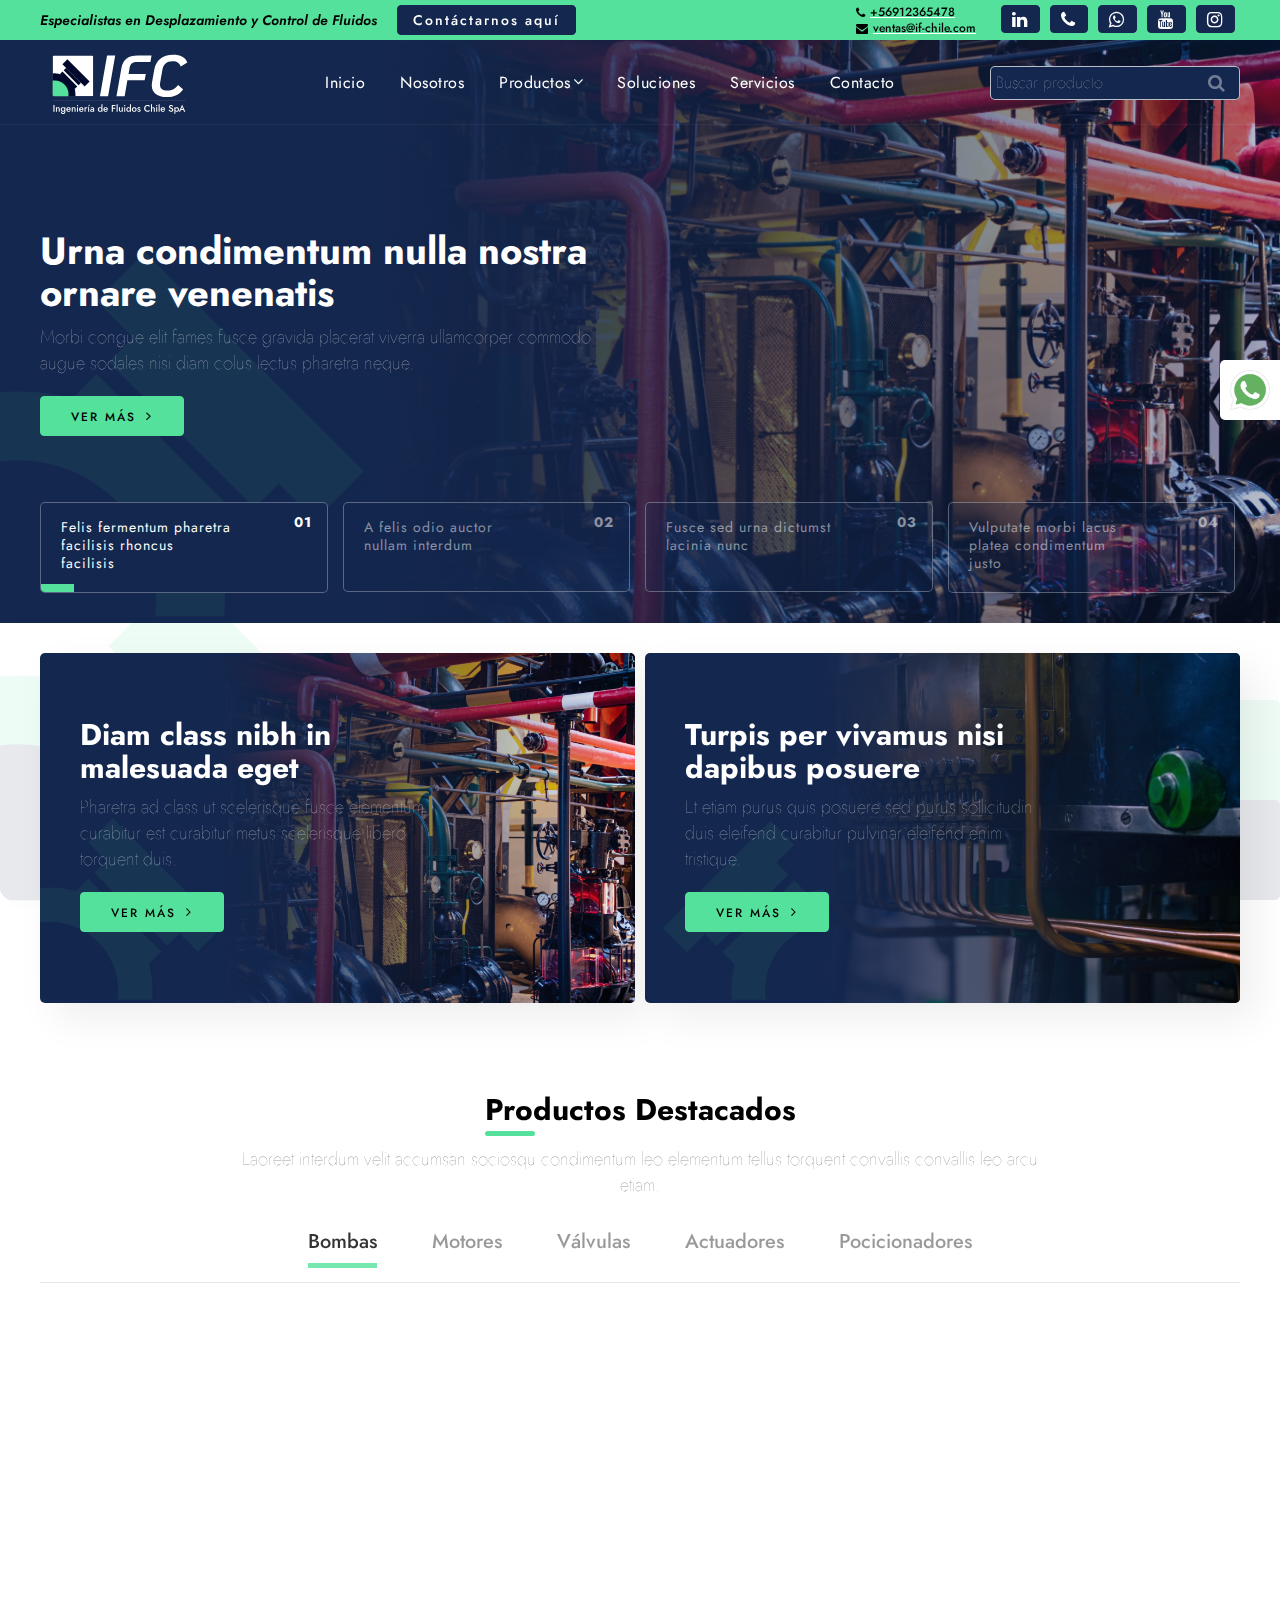
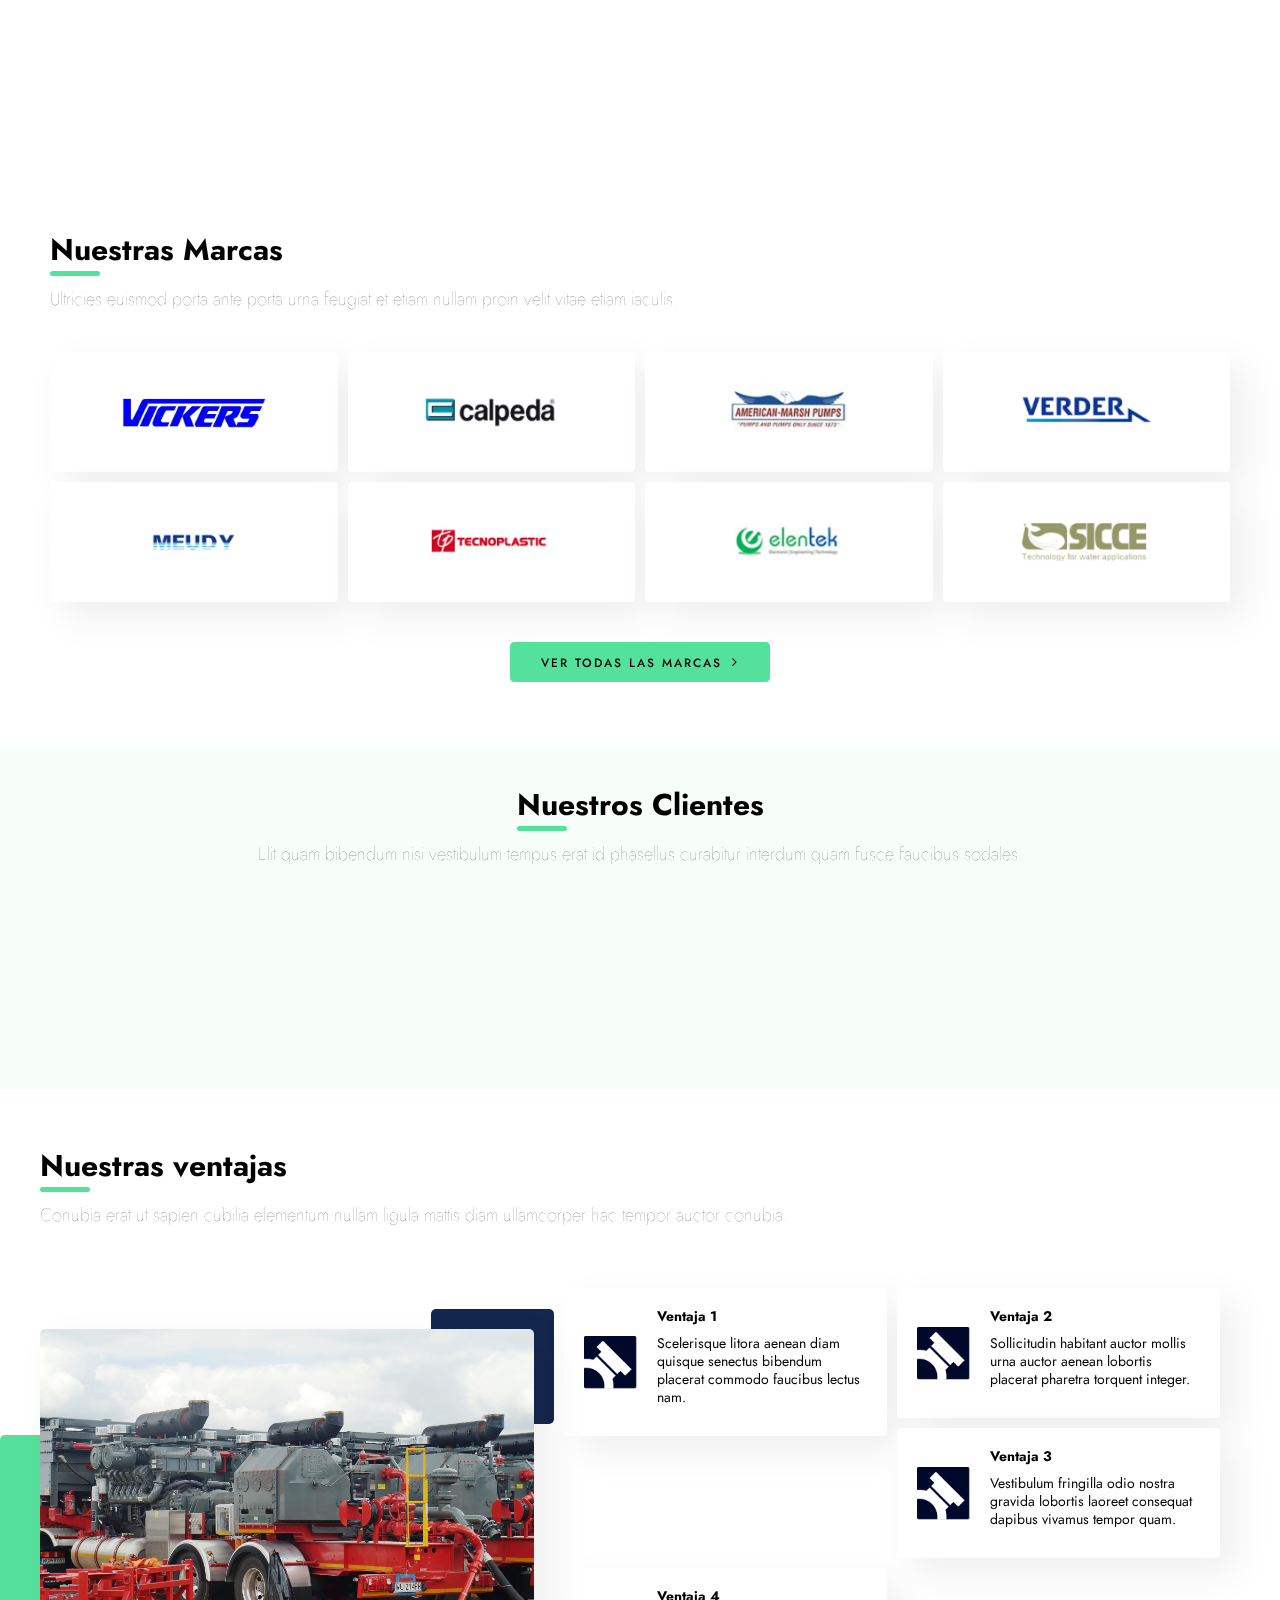
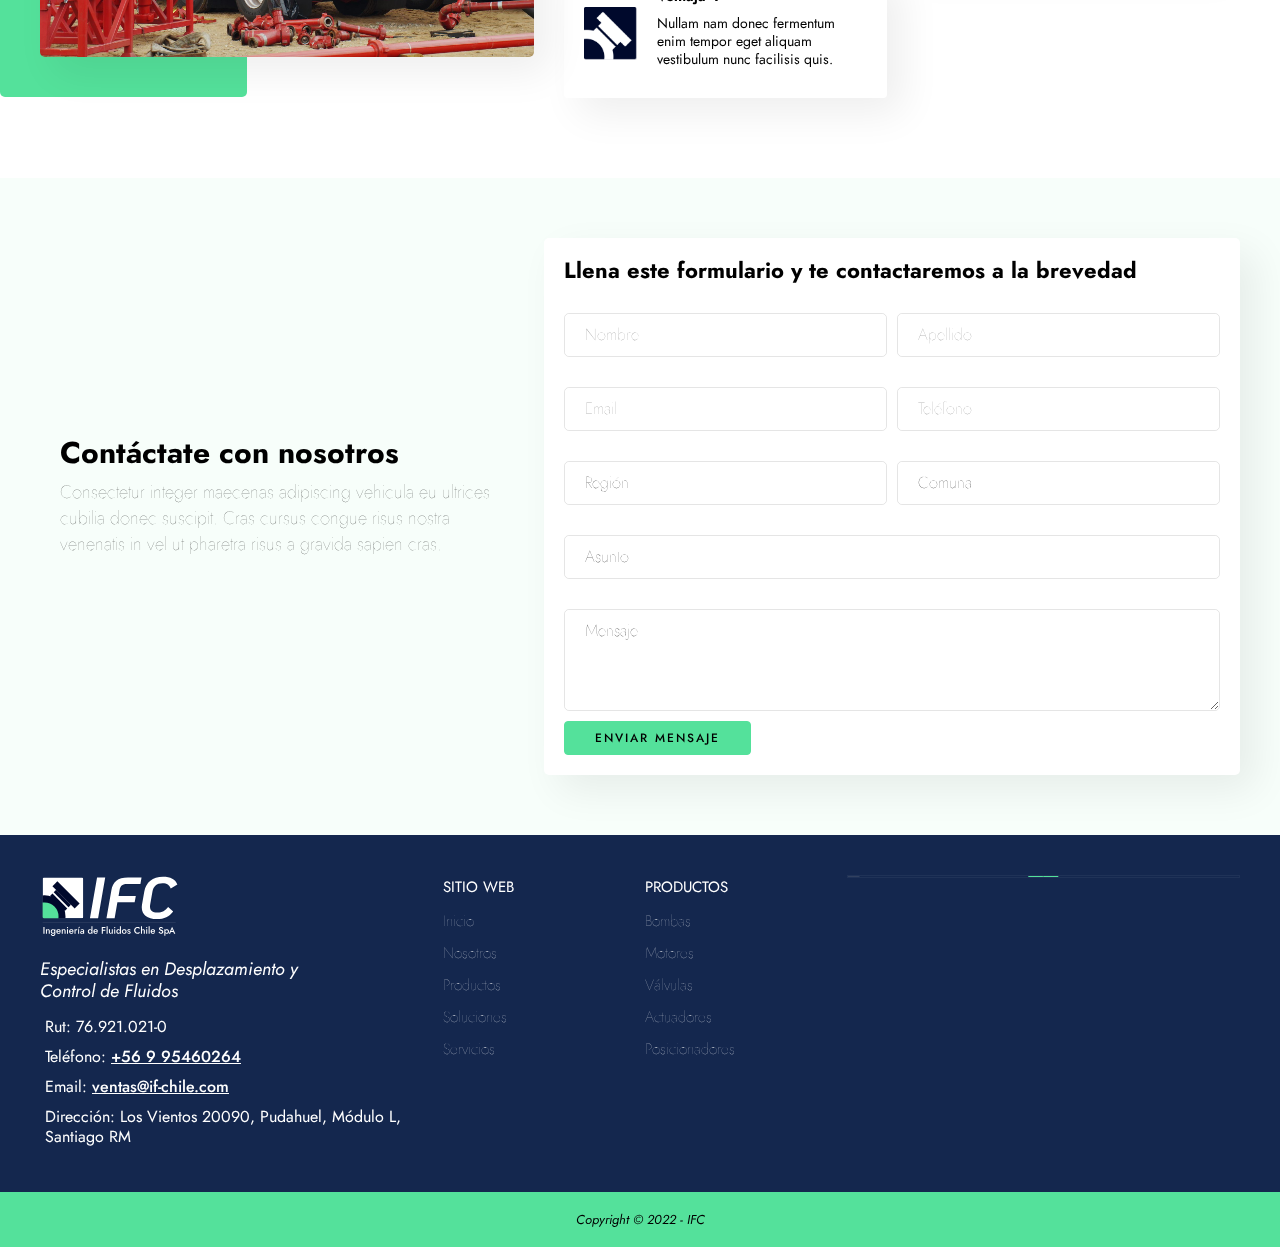
==== commit 0f495bad: "fix" ====
--- a/index.html
+++ b/index.html
@@ -5,8 +5,8 @@
     <meta charset="UTF-8">
     <link href="img/favicon.png" rel="shortcut icon">
     <meta name="viewport" content="width=device-width, initial-scale=1, maximum-scale=1">
-    <link href="css/main.css?v=50799" rel="stylesheet" type="text/css">
-    <script src="js/main.js?v=50799" type="text/javascript"></script>
+    <link href="css/main.css?v=27662" rel="stylesheet" type="text/css">
+    <script src="js/main.js?v=27662" type="text/javascript"></script>
     <link rel="preconnect" href="https://fonts.googleapis.com">
     <link rel="preconnect" href="https://fonts.gstatic.com" crossorigin>
     <link href="https://fonts.googleapis.com/css2?family=Roboto+Slab:wght@300;400;500;700&amp;display=swap" rel="stylesheet">
@@ -38,10 +38,22 @@
             </div>
             <div class="header__right">
               <div class="header__actions">
+                <div class="header__infos"> 
+                  <div class="header__info"> <a href="#">+56912365478<span class="fa fa-phone"></span></a></div>
+                  <div class="header__info"> <a href="#">ventas@if-chile.com<span class="fa fa-envelope"></span></a></div>
+                </div>
                 <div class="header__action header__action--desktop"><a href="#" class="btn btn--xs btn--colorsecondary"><span class="fa fa-linkedin"></span></a></div>
                 <div class="header__action header__action--desktop"><a href="#" class="btn btn--xs btn--colorsecondary"><span class="fa fa-phone"></span></a></div>
                 <div class="header__action header__action--desktop"><a href="#" class="btn btn--xs btn--colorsecondary"><span class="fa fa-whatsapp"></span></a></div>
-                <div class="header__action header__action--desktop"><a href="#" class="btn btn--xs btn--colorsecondary"><span class="fa fa-envelope"></span></a></div>
+                <div class="header__action header__action--desktop"><a href="#" class="btn btn--xs btn--colorsecondary"><span class="fa fa-youtube"></span></a></div>
+                <div class="header__action header__action--desktop"><a href="#" class="btn btn--xs btn--colorsecondary"><span class="fa fa-instagram"></span></a></div>
+                <!--.header__action.header__action--desktop
+                a.btn.btn--xs.btn--colorsecondary(href="#")
+                	span.fa.fa-envelope
+                
+                	
+                
+                -->
               </div>
             </div>
           </div>
@@ -86,6 +98,7 @@
                   <div class="header__social"> <a href="#"><span class="fa fa-whatsapp"></span></a></div>
                   <div class="header__social"> <a href="#"><span class="fa fa-linkedin"></span></a></div>
                   <div class="header__social"> <a href="#"><span class="fa fa-phone"></span></a></div>
+                  <div class="header__social"> <a href="#"><span class="fa fa-envelope"></span></a></div>
                 </div>
               </div>
             </div>
@@ -139,9 +152,9 @@
                   <div class="section__wrap section__wrap--main">
                     <div class="section__content">
                       <div class="section__body">
-                        <h2 class="section__title">Malesuada imperdiet maecenas morbi consectetur sollicitudin
+                        <h2 class="section__title">Urna condimentum nulla nostra ornare venenatis
                         </h2>
-                        <p class="section__description">Quam sem felis tristique convallis sollicitudin auctor litora praesent senectus ultrices himenaeos habitasse habitant eu quisque molestie cubilia.
+                        <p class="section__description">Morbi congue elit fames fusce gravida placerat viverra ullamcorper commodo augue sodales nisi diam colus lectus pharetra neque.
                         </p>
                         <div class="section__buttons"><a href="#" class="btn">Ver más<span class="fa fa-angle-right"> </span></a></div>
                       </div>
@@ -158,9 +171,9 @@
                   <div class="section__wrap section__wrap--main">
                     <div class="section__content">
                       <div class="section__body">
-                        <h2 class="section__title">Ornare potenti praesent fames curae venenatis
+                        <h2 class="section__title">Orci dui pulvinar curabitur porttitor etiam
                         </h2>
-                        <p class="section__description">Quam nullam eu in sapien interdum et quam accumsan himenaeos eleifend leo fermentum odio tincidunt.
+                        <p class="section__description">A ad sollicitudin eros lacinia gravida malesuada diam suspendisse justo himenaeos integer ullamcorper interdum mi.
                         </p>
                         <div class="section__buttons"><a href="#" class="btn">Ver más<span class="fa fa-angle-right"></span></a></div>
                       </div>
@@ -177,9 +190,9 @@
                   <div class="section__wrap section__wrap--main">
                     <div class="section__content">
                       <div class="section__body">
-                        <h2 class="section__title">Dapibus tristique imperdiet convallis faucibus tellus
+                        <h2 class="section__title">Ac fermentum aenean nisl litora faucibus
                         </h2>
-                        <p class="section__description">Pellentesque per semper odio nostra fusce duis auctor rhoncus gravida aptent maecenas nulla nisl senectus.
+                        <p class="section__description">Consequat ad aliquam interdum consequat tempor tempor mi at non maecenas proin ultricies consequat pretium.
                         </p>
                         <div class="section__buttons"><a href="#" class="btn">Ver más<span class="fa fa-angle-right"></span></a></div>
                       </div>
@@ -196,9 +209,9 @@
                   <div class="section__wrap section__wrap--main">
                     <div class="section__content">
                       <div class="section__body">
-                        <h2 class="section__title">Accumsan nostra etiam tristique semper fusce
+                        <h2 class="section__title">Etiam inceptos pretium conubia etiam hac
                         </h2>
-                        <p class="section__description">Nibh nulla quam torquent ac leo vitae condimentum fusce aliquam nulla neque platea mauris vivamus.
+                        <p class="section__description">At viverra ullamcorper curabitur venenatis curabitur praesent diam lacus nisl eu litora ut sodales quam.
                         </p>
                         <div class="section__buttons"><a href="#" class="btn">Ver más<span class="fa fa-angle-right"></span></a></div>
                       </div>
@@ -215,7 +228,7 @@
                       <div class="section__thumb__bar"></div>
                       <div class="section__thumb__number">01</div>
                       <div class="section__thumb__body">
-                        <div class="section__thumb__title">A maecenas purus porttitor nec tortor
+                        <div class="section__thumb__title">Felis fermentum pharetra facilisis rhoncus facilisis
                         </div>
                       </div>
                     </div>
@@ -225,7 +238,7 @@
                       <div class="section__thumb__bar"></div>
                       <div class="section__thumb__number">02</div>
                       <div class="section__thumb__body">
-                        <div class="section__thumb__title">Neque egestas orci nam suscipit eget
+                        <div class="section__thumb__title">A felis odio auctor nullam interdum
                         </div>
                       </div>
                     </div>
@@ -235,7 +248,7 @@
                       <div class="section__thumb__bar"></div>
                       <div class="section__thumb__number">03</div>
                       <div class="section__thumb__body">
-                        <div class="section__thumb__title">Ante curabitur tristique ligula commodo mi
+                        <div class="section__thumb__title">Fusce sed urna dictumst lacinia nunc
                         </div>
                       </div>
                     </div>
@@ -245,7 +258,7 @@
                       <div class="section__thumb__bar"></div>
                       <div class="section__thumb__number">04</div>
                       <div class="section__thumb__body">
-                        <div class="section__thumb__title">Imperdiet aliquam ligula semper porta vitae
+                        <div class="section__thumb__title">Vulputate morbi lacus platea condimentum justo
                         </div>
                       </div>
                     </div>
@@ -267,9 +280,9 @@
                     <div class="bg"> <img src="img/uploads/1.jpeg"></div>
                   </div>
                   <div class="section__content"> 
-                    <h3 class="section__title">Aliquam porta nullam proin ut litora
+                    <h3 class="section__title">Diam class nibh in malesuada eget
                     </h3>
-                    <p class="section__description">Suscipit vel scelerisque conubia aptent senectus diam mauris at mauris magna sollicitudin dapibus donec sed.
+                    <p class="section__description">Pharetra ad class ut scelerisque fusce elementum curabitur est curabitur metus scelerisque libero torquent duis.
                     </p><a href="#" class="btn">Ver más<span class="fa fa-angle-right"></span></a>
                   </div>
                 </div>
@@ -281,9 +294,9 @@
                     <div class="bg"> <img src="img/uploads/2.jpeg"></div>
                   </div>
                   <div class="section__content"> 
-                    <h3 class="section__title">Primis potenti a suscipit phasellus colus
+                    <h3 class="section__title">Turpis per vivamus nisi dapibus posuere
                     </h3>
-                    <p class="section__description">Feugiat imperdiet euismod aenean neque enim tortor hendrerit vehicula neque proin mattis hendrerit dictum eget.
+                    <p class="section__description">Et etiam purus quis posuere sed purus sollicitudin duis eleifend curabitur pulvinar eleifend enim tristique.
                     </p><a href="#" class="btn">Ver más<span class="fa fa-angle-right"></span></a>
                   </div>
                 </div>
@@ -296,7 +309,7 @@
         <div class="section__wrap"> 
           <div class="section__header section__header--center"> 
             <h3 class="section__title">Productos Destacados</h3>
-            <p class="section__description">Praesent lobortis felis sed feugiat habitasse imperdiet gravida facilisis viverra semper senectus mauris ut iaculis.
+            <p class="section__description">Laoreet interdum velit accumsan sociosqu condimentum leo elementum tellus torquent convallis convallis leo arcu etiam.
             </p>
           </div>
           <div class="section__body"> 
@@ -315,72 +328,72 @@
                       <div class="cols cols-gutter-2">
                         <div class="col-xs-6 col-sm-6 col-md-4 dscroll">
                           <article class="article--product"> 
-                            <div class="article__tag">Etiam proin
+                            <div class="article__tag">Leo orci
                             </div>
                             <div class="article__img"> <img src="img/products/5.webp"></div>
                             <div class="article__body"> 
                               <h4 class="article__title">Nombre Producto </h4>
-                              <p class="article__description">Arcu elit lacus felis hac fames faucibus orci odio suspendisse vehicula felis.
-                              </p><a href="single-product.html" class="btn btn--sm">Ver más<span class="fa fa-angle-right"></span></a>
-                            </div>
-                          </article>
-                        </div>
-                        <div class="col-xs-6 col-sm-6 col-md-4 dscroll">
-                          <article class="article--product"> 
-                            <div class="article__tag">Imperdiet vivamus
+                              <p class="article__description">Pulvinar sollicitudin morbi fames faucibus accumsan arcu faucibus tempor vitae aliquam arcu.
+                              </p><a href="single-product.html" class="btn btn--sm">Ver más<span class="fa fa-angle-right"></span></a>
+                            </div>
+                          </article>
+                        </div>
+                        <div class="col-xs-6 col-sm-6 col-md-4 dscroll">
+                          <article class="article--product"> 
+                            <div class="article__tag">Bibendum viverra
                             </div>
                             <div class="article__img"> <img src="img/products/6.webp"></div>
                             <div class="article__body"> 
                               <h4 class="article__title">Nombre Producto </h4>
-                              <p class="article__description">Quisque laoreet ut et placerat iaculis aenean aliquam ultricies aenean colus non.
-                              </p><a href="single-product.html" class="btn btn--sm">Ver más<span class="fa fa-angle-right"></span></a>
-                            </div>
-                          </article>
-                        </div>
-                        <div class="col-xs-6 col-sm-6 col-md-4 dscroll">
-                          <article class="article--product"> 
-                            <div class="article__tag">Phasellus condimentum
+                              <p class="article__description">Odio semper nunc cubilia lobortis odio lectus luctus euismod malesuada ultricies etiam.
+                              </p><a href="single-product.html" class="btn btn--sm">Ver más<span class="fa fa-angle-right"></span></a>
+                            </div>
+                          </article>
+                        </div>
+                        <div class="col-xs-6 col-sm-6 col-md-4 dscroll">
+                          <article class="article--product"> 
+                            <div class="article__tag">Nibh metus
                             </div>
                             <div class="article__img"> <img src="img/products/7.webp"></div>
                             <div class="article__body"> 
                               <h4 class="article__title">Nombre Producto </h4>
-                              <p class="article__description">Cursus nisl urna aenean volutpat sed donec scelerisque cursus non mi rutrum.
-                              </p><a href="single-product.html" class="btn btn--sm">Ver más<span class="fa fa-angle-right"></span></a>
-                            </div>
-                          </article>
-                        </div>
-                        <div class="col-xs-6 col-sm-6 col-md-4 dscroll">
-                          <article class="article--product"> 
-                            <div class="article__tag">Cursus netus
+                              <p class="article__description">Aenean nam consequat euismod elit tellus sociosqu eleifend est rhoncus ornare congue.
+                              </p><a href="single-product.html" class="btn btn--sm">Ver más<span class="fa fa-angle-right"></span></a>
+                            </div>
+                          </article>
+                        </div>
+                        <div class="col-xs-6 col-sm-6 col-md-4 dscroll">
+                          <article class="article--product"> 
+                            <div class="article__tag">Id orci
                             </div>
                             <div class="article__img"> <img src="img/products/8.webp"></div>
                             <div class="article__body"> 
                               <h4 class="article__title">Nombre Producto </h4>
-                              <p class="article__description">Risus interdum velit auctor maecenas gravida praesent non faucibus curae congue tincidunt.
-                              </p><a href="single-product.html" class="btn btn--sm">Ver más<span class="fa fa-angle-right"></span></a>
-                            </div>
-                          </article>
-                        </div>
-                        <div class="col-xs-6 col-sm-6 col-md-4 dscroll">
-                          <article class="article--product"> 
-                            <div class="article__tag">Ultricies tortor
+                              <p class="article__description">Blandit laoreet curae platea vulputate accumsan class ultrices dictum malesuada curabitur laoreet.
+                              </p><a href="single-product.html" class="btn btn--sm">Ver más<span class="fa fa-angle-right"></span></a>
+                            </div>
+                          </article>
+                        </div>
+                        <div class="col-xs-6 col-sm-6 col-md-4 dscroll">
+                          <article class="article--product"> 
+                            <div class="article__tag">Libero mollis
                             </div>
                             <div class="article__img"> <img src="img/products/5.webp"></div>
                             <div class="article__body"> 
                               <h4 class="article__title">Nombre Producto </h4>
-                              <p class="article__description">Primis at imperdiet maecenas interdum curae netus consectetur ante id per sem.
-                              </p><a href="single-product.html" class="btn btn--sm">Ver más<span class="fa fa-angle-right"></span></a>
-                            </div>
-                          </article>
-                        </div>
-                        <div class="col-xs-6 col-sm-6 col-md-4 dscroll">
-                          <article class="article--product"> 
-                            <div class="article__tag">Vestibulum congue
+                              <p class="article__description">Aenean elit felis est quis est tortor eleifend et eu aliquam rutrum.
+                              </p><a href="single-product.html" class="btn btn--sm">Ver más<span class="fa fa-angle-right"></span></a>
+                            </div>
+                          </article>
+                        </div>
+                        <div class="col-xs-6 col-sm-6 col-md-4 dscroll">
+                          <article class="article--product"> 
+                            <div class="article__tag">Porta lacus
                             </div>
                             <div class="article__img"> <img src="img/products/6.webp"></div>
                             <div class="article__body"> 
                               <h4 class="article__title">Nombre Producto </h4>
-                              <p class="article__description">Posuere ullamcorper enim tristique tempus est aenean lacinia iaculis lobortis est nostra.
+                              <p class="article__description">Eleifend sociosqu blandit nec ultricies iaculis sed arcu quisque elit arcu rutrum.
                               </p><a href="single-product.html" class="btn btn--sm">Ver más<span class="fa fa-angle-right"></span></a>
                             </div>
                           </article>
@@ -393,72 +406,72 @@
                       <div class="cols cols-gutter-2">
                         <div class="col-xs-6 col-sm-6 col-md-4 dscroll">
                           <article class="article--product"> 
-                            <div class="article__tag">Nam commodo
+                            <div class="article__tag">Tincidunt malesuada
                             </div>
                             <div class="article__img"> <img src="img/products/1.webp"></div>
                             <div class="article__body"> 
                               <h4 class="article__title">Nombre Producto </h4>
-                              <p class="article__description">Venenatis nulla tempus scelerisque bibendum litora nunc sociosqu iaculis aliquet ligula scelerisque.
-                              </p><a href="single-product.html" class="btn btn--sm">Ver más<span class="fa fa-angle-right"></span></a>
-                            </div>
-                          </article>
-                        </div>
-                        <div class="col-xs-6 col-sm-6 col-md-4 dscroll">
-                          <article class="article--product"> 
-                            <div class="article__tag">Pulvinar dapibus
+                              <p class="article__description">Mi proin mattis ac nullam fringilla quisque netus nisl facilisis senectus euismod.
+                              </p><a href="single-product.html" class="btn btn--sm">Ver más<span class="fa fa-angle-right"></span></a>
+                            </div>
+                          </article>
+                        </div>
+                        <div class="col-xs-6 col-sm-6 col-md-4 dscroll">
+                          <article class="article--product"> 
+                            <div class="article__tag">Senectus mi
                             </div>
                             <div class="article__img"> <img src="img/products/2.webp"></div>
                             <div class="article__body"> 
                               <h4 class="article__title">Nombre Producto </h4>
-                              <p class="article__description">Pellentesque ligula habitant sodales mollis laoreet laoreet eros sollicitudin semper bibendum a.
-                              </p><a href="single-product.html" class="btn btn--sm">Ver más<span class="fa fa-angle-right"></span></a>
-                            </div>
-                          </article>
-                        </div>
-                        <div class="col-xs-6 col-sm-6 col-md-4 dscroll">
-                          <article class="article--product"> 
-                            <div class="article__tag">Laoreet porta
+                              <p class="article__description">Vestibulum mollis mattis habitant dictum habitant mattis inceptos mollis taciti colus metus.
+                              </p><a href="single-product.html" class="btn btn--sm">Ver más<span class="fa fa-angle-right"></span></a>
+                            </div>
+                          </article>
+                        </div>
+                        <div class="col-xs-6 col-sm-6 col-md-4 dscroll">
+                          <article class="article--product"> 
+                            <div class="article__tag">A sodales
                             </div>
                             <div class="article__img"> <img src="img/products/3.webp"></div>
                             <div class="article__body"> 
                               <h4 class="article__title">Nombre Producto </h4>
-                              <p class="article__description">Donec nam volutpat dictumst volutpat imperdiet velit placerat blandit suscipit donec ultricies.
-                              </p><a href="single-product.html" class="btn btn--sm">Ver más<span class="fa fa-angle-right"></span></a>
-                            </div>
-                          </article>
-                        </div>
-                        <div class="col-xs-6 col-sm-6 col-md-4 dscroll">
-                          <article class="article--product"> 
-                            <div class="article__tag">Adipiscing nulla
+                              <p class="article__description">Eget taciti auctor auctor nisi suscipit viverra dapibus at et magna class.
+                              </p><a href="single-product.html" class="btn btn--sm">Ver más<span class="fa fa-angle-right"></span></a>
+                            </div>
+                          </article>
+                        </div>
+                        <div class="col-xs-6 col-sm-6 col-md-4 dscroll">
+                          <article class="article--product"> 
+                            <div class="article__tag">Quis faucibus
                             </div>
                             <div class="article__img"> <img src="img/products/4.webp"></div>
                             <div class="article__body"> 
                               <h4 class="article__title">Nombre Producto </h4>
-                              <p class="article__description">Colus ante vivamus bibendum dui vivamus etiam nulla condimentum arcu commodo vel.
-                              </p><a href="single-product.html" class="btn btn--sm">Ver más<span class="fa fa-angle-right"></span></a>
-                            </div>
-                          </article>
-                        </div>
-                        <div class="col-xs-6 col-sm-6 col-md-4 dscroll">
-                          <article class="article--product"> 
-                            <div class="article__tag">Accumsan vitae
+                              <p class="article__description">Fringilla mi eget etiam luctus fames porttitor interdum tempor pulvinar non iaculis.
+                              </p><a href="single-product.html" class="btn btn--sm">Ver más<span class="fa fa-angle-right"></span></a>
+                            </div>
+                          </article>
+                        </div>
+                        <div class="col-xs-6 col-sm-6 col-md-4 dscroll">
+                          <article class="article--product"> 
+                            <div class="article__tag">Tellus fringilla
                             </div>
                             <div class="article__img"> <img src="img/products/1.webp"></div>
                             <div class="article__body"> 
                               <h4 class="article__title">Nombre Producto </h4>
-                              <p class="article__description">Urna eget metus duis condimentum auctor porta tellus accumsan fusce id aliquet.
-                              </p><a href="single-product.html" class="btn btn--sm">Ver más<span class="fa fa-angle-right"></span></a>
-                            </div>
-                          </article>
-                        </div>
-                        <div class="col-xs-6 col-sm-6 col-md-4 dscroll">
-                          <article class="article--product"> 
-                            <div class="article__tag">Gravida phasellus
+                              <p class="article__description">Facilisis viverra feugiat nec ligula vestibulum pharetra pellentesque ac eleifend quam nec.
+                              </p><a href="single-product.html" class="btn btn--sm">Ver más<span class="fa fa-angle-right"></span></a>
+                            </div>
+                          </article>
+                        </div>
+                        <div class="col-xs-6 col-sm-6 col-md-4 dscroll">
+                          <article class="article--product"> 
+                            <div class="article__tag">Tempus ad
                             </div>
                             <div class="article__img"> <img src="img/products/2.webp"></div>
                             <div class="article__body"> 
                               <h4 class="article__title">Nombre Producto </h4>
-                              <p class="article__description">Dui potenti tortor donec et malesuada himenaeos magna vestibulum egestas rhoncus netus.
+                              <p class="article__description">Condimentum class accumsan nullam augue tempor curae arcu fermentum rutrum donec volutpat.
                               </p><a href="single-product.html" class="btn btn--sm">Ver más<span class="fa fa-angle-right"></span></a>
                             </div>
                           </article>
@@ -471,72 +484,72 @@
                       <div class="cols cols-gutter-2">
                         <div class="col-xs-6 col-sm-6 col-md-4 dscroll">
                           <article class="article--product"> 
-                            <div class="article__tag">Fermentum vulputate
+                            <div class="article__tag">Litora aenean
                             </div>
                             <div class="article__img"> <img src="img/products/9.webp"></div>
                             <div class="article__body"> 
                               <h4 class="article__title">Nombre Producto </h4>
-                              <p class="article__description">Tristique vulputate integer auctor ad sem praesent curabitur hendrerit integer volutpat ligula.
-                              </p><a href="single-product.html" class="btn btn--sm">Ver más<span class="fa fa-angle-right"></span></a>
-                            </div>
-                          </article>
-                        </div>
-                        <div class="col-xs-6 col-sm-6 col-md-4 dscroll">
-                          <article class="article--product"> 
-                            <div class="article__tag">Nisl ornare
+                              <p class="article__description">Sodales potenti eros metus vehicula per duis venenatis tempor consequat orci convallis.
+                              </p><a href="single-product.html" class="btn btn--sm">Ver más<span class="fa fa-angle-right"></span></a>
+                            </div>
+                          </article>
+                        </div>
+                        <div class="col-xs-6 col-sm-6 col-md-4 dscroll">
+                          <article class="article--product"> 
+                            <div class="article__tag">Fermentum feugiat
                             </div>
                             <div class="article__img"> <img src="img/products/10.webp"></div>
                             <div class="article__body"> 
                               <h4 class="article__title">Nombre Producto </h4>
-                              <p class="article__description">Tempus tellus eleifend condimentum pharetra tortor molestie mauris vehicula curabitur sed turpis.
-                              </p><a href="single-product.html" class="btn btn--sm">Ver más<span class="fa fa-angle-right"></span></a>
-                            </div>
-                          </article>
-                        </div>
-                        <div class="col-xs-6 col-sm-6 col-md-4 dscroll">
-                          <article class="article--product"> 
-                            <div class="article__tag">Feugiat lectus
+                              <p class="article__description">Aliquet et sodales consequat sociosqu pharetra in elementum placerat elit curabitur enim.
+                              </p><a href="single-product.html" class="btn btn--sm">Ver más<span class="fa fa-angle-right"></span></a>
+                            </div>
+                          </article>
+                        </div>
+                        <div class="col-xs-6 col-sm-6 col-md-4 dscroll">
+                          <article class="article--product"> 
+                            <div class="article__tag">Sapien orci
                             </div>
                             <div class="article__img"> <img src="img/products/11.webp"></div>
                             <div class="article__body"> 
                               <h4 class="article__title">Nombre Producto </h4>
-                              <p class="article__description">Placerat cras suscipit urna dui etiam quam augue commodo tristique sem eu.
-                              </p><a href="single-product.html" class="btn btn--sm">Ver más<span class="fa fa-angle-right"></span></a>
-                            </div>
-                          </article>
-                        </div>
-                        <div class="col-xs-6 col-sm-6 col-md-4 dscroll">
-                          <article class="article--product"> 
-                            <div class="article__tag">Aliquam dui
+                              <p class="article__description">Consequat augue neque maecenas tempor colus enim sodales donec odio consequat elementum.
+                              </p><a href="single-product.html" class="btn btn--sm">Ver más<span class="fa fa-angle-right"></span></a>
+                            </div>
+                          </article>
+                        </div>
+                        <div class="col-xs-6 col-sm-6 col-md-4 dscroll">
+                          <article class="article--product"> 
+                            <div class="article__tag">Magna nulla
                             </div>
                             <div class="article__img"> <img src="img/products/12.webp"></div>
                             <div class="article__body"> 
                               <h4 class="article__title">Nombre Producto </h4>
-                              <p class="article__description">Enim bibendum id nulla lacus ad proin hac ultrices pretium pellentesque varius.
-                              </p><a href="single-product.html" class="btn btn--sm">Ver más<span class="fa fa-angle-right"></span></a>
-                            </div>
-                          </article>
-                        </div>
-                        <div class="col-xs-6 col-sm-6 col-md-4 dscroll">
-                          <article class="article--product"> 
-                            <div class="article__tag">Vestibulum morbi
+                              <p class="article__description">Purus euismod cursus velit tempor nam scelerisque donec etiam cubilia aliquet lacinia.
+                              </p><a href="single-product.html" class="btn btn--sm">Ver más<span class="fa fa-angle-right"></span></a>
+                            </div>
+                          </article>
+                        </div>
+                        <div class="col-xs-6 col-sm-6 col-md-4 dscroll">
+                          <article class="article--product"> 
+                            <div class="article__tag">Purus non
                             </div>
                             <div class="article__img"> <img src="img/products/9.webp"></div>
                             <div class="article__body"> 
                               <h4 class="article__title">Nombre Producto </h4>
-                              <p class="article__description">Fames elit interdum fermentum aptent eleifend libero massa est dapibus varius fermentum.
-                              </p><a href="single-product.html" class="btn btn--sm">Ver más<span class="fa fa-angle-right"></span></a>
-                            </div>
-                          </article>
-                        </div>
-                        <div class="col-xs-6 col-sm-6 col-md-4 dscroll">
-                          <article class="article--product"> 
-                            <div class="article__tag">Etiam facilisis
+                              <p class="article__description">Fringilla rhoncus quisque congue rutrum porta et fermentum eu proin tincidunt morbi.
+                              </p><a href="single-product.html" class="btn btn--sm">Ver más<span class="fa fa-angle-right"></span></a>
+                            </div>
+                          </article>
+                        </div>
+                        <div class="col-xs-6 col-sm-6 col-md-4 dscroll">
+                          <article class="article--product"> 
+                            <div class="article__tag">Aliquet tempor
                             </div>
                             <div class="article__img"> <img src="img/products/10.webp"></div>
                             <div class="article__body"> 
                               <h4 class="article__title">Nombre Producto </h4>
-                              <p class="article__description">Ultricies cras egestas quisque hendrerit nulla faucibus platea colus luctus rhoncus augue.
+                              <p class="article__description">Adipiscing commodo vestibulum cubilia dictumst sociosqu senectus vivamus nisi molestie cras rutrum.
                               </p><a href="single-product.html" class="btn btn--sm">Ver más<span class="fa fa-angle-right"></span></a>
                             </div>
                           </article>
@@ -549,72 +562,72 @@
                       <div class="cols cols-gutter-2">
                         <div class="col-xs-6 col-sm-6 col-md-4 dscroll">
                           <article class="article--product"> 
-                            <div class="article__tag">Inceptos morbi
+                            <div class="article__tag">Etiam aliquet
                             </div>
                             <div class="article__img"> <img src="img/products/13.webp"></div>
                             <div class="article__body"> 
                               <h4 class="article__title">Nombre Producto </h4>
-                              <p class="article__description">Commodo commodo nec interdum integer class interdum eros leo accumsan vehicula integer.
-                              </p><a href="single-product.html" class="btn btn--sm">Ver más<span class="fa fa-angle-right"></span></a>
-                            </div>
-                          </article>
-                        </div>
-                        <div class="col-xs-6 col-sm-6 col-md-4 dscroll">
-                          <article class="article--product"> 
-                            <div class="article__tag">Convallis netus
+                              <p class="article__description">Id habitant tempus sodales egestas aptent ullamcorper lectus ante in risus sollicitudin.
+                              </p><a href="single-product.html" class="btn btn--sm">Ver más<span class="fa fa-angle-right"></span></a>
+                            </div>
+                          </article>
+                        </div>
+                        <div class="col-xs-6 col-sm-6 col-md-4 dscroll">
+                          <article class="article--product"> 
+                            <div class="article__tag">Nibh conubia
                             </div>
                             <div class="article__img"> <img src="img/products/14.webp"></div>
                             <div class="article__body"> 
                               <h4 class="article__title">Nombre Producto </h4>
-                              <p class="article__description">Vehicula placerat consectetur enim elit magna etiam at maecenas fusce cubilia duis.
-                              </p><a href="single-product.html" class="btn btn--sm">Ver más<span class="fa fa-angle-right"></span></a>
-                            </div>
-                          </article>
-                        </div>
-                        <div class="col-xs-6 col-sm-6 col-md-4 dscroll">
-                          <article class="article--product"> 
-                            <div class="article__tag">Eros ultrices
+                              <p class="article__description">Senectus consequat tellus dui placerat ultrices feugiat fringilla elit magna integer elementum.
+                              </p><a href="single-product.html" class="btn btn--sm">Ver más<span class="fa fa-angle-right"></span></a>
+                            </div>
+                          </article>
+                        </div>
+                        <div class="col-xs-6 col-sm-6 col-md-4 dscroll">
+                          <article class="article--product"> 
+                            <div class="article__tag">Lacus mattis
                             </div>
                             <div class="article__img"> <img src="img/products/13.webp"></div>
                             <div class="article__body"> 
                               <h4 class="article__title">Nombre Producto </h4>
-                              <p class="article__description">Tortor feugiat scelerisque netus sollicitudin urna pharetra nec integer venenatis lacus mattis.
-                              </p><a href="single-product.html" class="btn btn--sm">Ver más<span class="fa fa-angle-right"></span></a>
-                            </div>
-                          </article>
-                        </div>
-                        <div class="col-xs-6 col-sm-6 col-md-4 dscroll">
-                          <article class="article--product"> 
-                            <div class="article__tag">Himenaeos scelerisque
+                              <p class="article__description">Eu urna cursus proin interdum pharetra dapibus hac leo ornare porta praesent.
+                              </p><a href="single-product.html" class="btn btn--sm">Ver más<span class="fa fa-angle-right"></span></a>
+                            </div>
+                          </article>
+                        </div>
+                        <div class="col-xs-6 col-sm-6 col-md-4 dscroll">
+                          <article class="article--product"> 
+                            <div class="article__tag">Curabitur aliquet
                             </div>
                             <div class="article__img"> <img src="img/products/14.webp"></div>
                             <div class="article__body"> 
                               <h4 class="article__title">Nombre Producto </h4>
-                              <p class="article__description">Conubia placerat condimentum fusce curabitur purus scelerisque fusce at in ut facilisis.
-                              </p><a href="single-product.html" class="btn btn--sm">Ver más<span class="fa fa-angle-right"></span></a>
-                            </div>
-                          </article>
-                        </div>
-                        <div class="col-xs-6 col-sm-6 col-md-4 dscroll">
-                          <article class="article--product"> 
-                            <div class="article__tag">Iaculis posuere
+                              <p class="article__description">Primis consectetur eget congue risus arcu nulla dapibus elit gravida urna neque.
+                              </p><a href="single-product.html" class="btn btn--sm">Ver más<span class="fa fa-angle-right"></span></a>
+                            </div>
+                          </article>
+                        </div>
+                        <div class="col-xs-6 col-sm-6 col-md-4 dscroll">
+                          <article class="article--product"> 
+                            <div class="article__tag">Metus lobortis
                             </div>
                             <div class="article__img"> <img src="img/products/13.webp"></div>
                             <div class="article__body"> 
                               <h4 class="article__title">Nombre Producto </h4>
-                              <p class="article__description">Platea magna enim fusce odio feugiat eros vel cras luctus ligula volutpat.
-                              </p><a href="single-product.html" class="btn btn--sm">Ver más<span class="fa fa-angle-right"></span></a>
-                            </div>
-                          </article>
-                        </div>
-                        <div class="col-xs-6 col-sm-6 col-md-4 dscroll">
-                          <article class="article--product"> 
-                            <div class="article__tag">Ante senectus
+                              <p class="article__description">Ullamcorper eget consectetur suscipit phasellus rutrum vivamus aliquet mattis purus facilisis ornare.
+                              </p><a href="single-product.html" class="btn btn--sm">Ver más<span class="fa fa-angle-right"></span></a>
+                            </div>
+                          </article>
+                        </div>
+                        <div class="col-xs-6 col-sm-6 col-md-4 dscroll">
+                          <article class="article--product"> 
+                            <div class="article__tag">Fusce ullamcorper
                             </div>
                             <div class="article__img"> <img src="img/products/14.webp"></div>
                             <div class="article__body"> 
                               <h4 class="article__title">Nombre Producto </h4>
-                              <p class="article__description">Luctus dapibus orci aenean in etiam auctor porttitor enim primis mauris eu.
+                              <p class="article__description">Velit curabitur etiam pretium felis convallis torquent duis sapien per neque scelerisque.
                               </p><a href="single-product.html" class="btn btn--sm">Ver más<span class="fa fa-angle-right"></span></a>
                             </div>
                           </article>
@@ -627,72 +640,72 @@
                       <div class="cols cols-gutter-2">
                         <div class="col-xs-6 col-sm-6 col-md-4 dscroll">
                           <article class="article--product"> 
-                            <div class="article__tag">Mauris vel
+                            <div class="article__tag">Pellentesque accumsan
                             </div>
                             <div class="article__img"> <img src="img/products/15.webp"></div>
                             <div class="article__body"> 
                               <h4 class="article__title">Nombre Producto </h4>
-                              <p class="article__description">Dapibus mollis lacinia cras pulvinar bibendum vivamus tempor eleifend accumsan hac etiam.
-                              </p><a href="single-product.html" class="btn btn--sm">Ver más<span class="fa fa-angle-right"></span></a>
-                            </div>
-                          </article>
-                        </div>
-                        <div class="col-xs-6 col-sm-6 col-md-4 dscroll">
-                          <article class="article--product"> 
-                            <div class="article__tag">Justo integer
+                              <p class="article__description">Sociosqu enim tortor varius et fusce vitae enim ullamcorper consequat arcu non.
+                              </p><a href="single-product.html" class="btn btn--sm">Ver más<span class="fa fa-angle-right"></span></a>
+                            </div>
+                          </article>
+                        </div>
+                        <div class="col-xs-6 col-sm-6 col-md-4 dscroll">
+                          <article class="article--product"> 
+                            <div class="article__tag">Orci aliquam
                             </div>
                             <div class="article__img"> <img src="img/products/15.webp"></div>
                             <div class="article__body"> 
                               <h4 class="article__title">Nombre Producto </h4>
-                              <p class="article__description">Praesent orci congue arcu felis tincidunt dictum curabitur litora nulla aliquam consequat.
-                              </p><a href="single-product.html" class="btn btn--sm">Ver más<span class="fa fa-angle-right"></span></a>
-                            </div>
-                          </article>
-                        </div>
-                        <div class="col-xs-6 col-sm-6 col-md-4 dscroll">
-                          <article class="article--product"> 
-                            <div class="article__tag">Et ultricies
+                              <p class="article__description">Turpis taciti venenatis diam ultricies malesuada curabitur taciti egestas porttitor potenti molestie.
+                              </p><a href="single-product.html" class="btn btn--sm">Ver más<span class="fa fa-angle-right"></span></a>
+                            </div>
+                          </article>
+                        </div>
+                        <div class="col-xs-6 col-sm-6 col-md-4 dscroll">
+                          <article class="article--product"> 
+                            <div class="article__tag">Pellentesque eu
                             </div>
                             <div class="article__img"> <img src="img/products/15.webp"></div>
                             <div class="article__body"> 
                               <h4 class="article__title">Nombre Producto </h4>
-                              <p class="article__description">Accumsan proin bibendum luctus porttitor hac condimentum ultrices ligula primis vitae eleifend.
-                              </p><a href="single-product.html" class="btn btn--sm">Ver más<span class="fa fa-angle-right"></span></a>
-                            </div>
-                          </article>
-                        </div>
-                        <div class="col-xs-6 col-sm-6 col-md-4 dscroll">
-                          <article class="article--product"> 
-                            <div class="article__tag">Dui
+                              <p class="article__description">Viverra curae nisi nisl arcu curae pretium lobortis iaculis vulputate cursus molestie.
+                              </p><a href="single-product.html" class="btn btn--sm">Ver más<span class="fa fa-angle-right"></span></a>
+                            </div>
+                          </article>
+                        </div>
+                        <div class="col-xs-6 col-sm-6 col-md-4 dscroll">
+                          <article class="article--product"> 
+                            <div class="article__tag">Himenaeos
                             </div>
                             <div class="article__img"> <img src="img/products/15.webp"></div>
                             <div class="article__body"> 
                               <h4 class="article__title">Nombre Producto </h4>
-                              <p class="article__description">Pretium posuere augue suspendisse semper vitae tristique est fermentum tellus lectus sollicitudin.
-                              </p><a href="single-product.html" class="btn btn--sm">Ver más<span class="fa fa-angle-right"></span></a>
-                            </div>
-                          </article>
-                        </div>
-                        <div class="col-xs-6 col-sm-6 col-md-4 dscroll">
-                          <article class="article--product"> 
-                            <div class="article__tag">Dictumst
+                              <p class="article__description">Pulvinar hendrerit rutrum orci vitae placerat hendrerit potenti ut netus quis rutrum.
+                              </p><a href="single-product.html" class="btn btn--sm">Ver más<span class="fa fa-angle-right"></span></a>
+                            </div>
+                          </article>
+                        </div>
+                        <div class="col-xs-6 col-sm-6 col-md-4 dscroll">
+                          <article class="article--product"> 
+                            <div class="article__tag">Sapien
                             </div>
                             <div class="article__img"> <img src="img/products/15.webp"></div>
                             <div class="article__body"> 
                               <h4 class="article__title">Nombre Producto </h4>
-                              <p class="article__description">Urna curae eget vivamus eget cubilia sagittis nec suscipit adipiscing aenean tempor.
-                              </p><a href="single-product.html" class="btn btn--sm">Ver más<span class="fa fa-angle-right"></span></a>
-                            </div>
-                          </article>
-                        </div>
-                        <div class="col-xs-6 col-sm-6 col-md-4 dscroll">
-                          <article class="article--product"> 
-                            <div class="article__tag">Dictumst
+                              <p class="article__description">Risus libero potenti himenaeos vel eget pharetra pellentesque vehicula aptent ante mauris.
+                              </p><a href="single-product.html" class="btn btn--sm">Ver más<span class="fa fa-angle-right"></span></a>
+                            </div>
+                          </article>
+                        </div>
+                        <div class="col-xs-6 col-sm-6 col-md-4 dscroll">
+                          <article class="article--product"> 
+                            <div class="article__tag">Ultrices
                             </div>
                             <div class="article__img"> <img src="img/products/15.webp"></div>
                             <div class="article__body"> 
                               <h4 class="article__title">Nombre Producto </h4>
-                              <p class="article__description">Pulvinar leo lacinia in a nec enim gravida nibh hendrerit curae nulla.
+                              <p class="article__description">Nec hac diam himenaeos erat magna duis nulla lectus et commodo sed.
                               </p><a href="single-product.html" class="btn btn--sm">Ver más<span class="fa fa-angle-right"></span></a>
                             </div>
                           </article>
@@ -710,7 +723,7 @@
         <div class="section__wrap section--md">
           <div class="section__header"> 
             <h3 class="section__title">Nuestras Marcas</h3>
-            <p class="section__description">Porta turpis leo ut lacus condimentum cursus magna tellus tortor massa habitant dictum gravida aptent.
+            <p class="section__description">Ultricies euismod porta ante porta urna feugiat et etiam nullam proin velit vitae etiam iaculis.
             </p>
           </div>
           <div class="section__body"> 
@@ -763,7 +776,7 @@
       <section class="section--clients section--light">
         <div class="section__header section__header--center">
           <h3 class="section__title">Nuestros Clientes</h3>
-          <p class="section__description">Aenean metus volutpat accumsan sollicitudin libero ultrices fringilla elit ad fusce primis porttitor potenti nullam.
+          <p class="section__description">Elit quam bibendum nisi vestibulum tempus erat id phasellus curabitur interdum quam fusce faucibus sodales.
           </p>
         </div>
         <div class="section__body">
@@ -819,7 +832,7 @@
         <div class="section__wrap"> 
           <div class="section__header"> 
             <h3 class="section__title">Nuestras ventajas</h3>
-            <p class="section__description">Senectus elit donec fames sapien bibendum magna malesuada rhoncus condimentum vel mi mauris duis hendrerit.
+            <p class="section__description">Conubia erat ut sapien cubilia elementum nullam ligula mattis diam ullamcorper hac tempor auctor conubia.
             </p>
           </div>
           <div class="section__body"> 
@@ -836,7 +849,7 @@
                           <div class="article__icon"> <img src="img/icons/1.png"></div>
                           <div class="article__body"> 
                             <h4 class="h5 article__title">Ventaja 1</h4>
-                            <p class="article__description">Mattis torquent ac eros nisi aptent praesent fringilla vivamus dictumst aliquam volutpat.
+                            <p class="article__description">Scelerisque litora aenean diam quisque senectus bibendum placerat commodo faucibus lectus nam.
                             </p>
                           </div>
                         </article>
@@ -846,7 +859,7 @@
                           <div class="article__icon"> <img src="img/icons/1.png"></div>
                           <div class="article__body"> 
                             <h4 class="h5 article__title">Ventaja 2</h4>
-                            <p class="article__description">Eget eleifend massa quam quis vulputate malesuada aenean quam praesent vehicula maecenas.
+                            <p class="article__description">Sollicitudin habitant auctor mollis urna auctor aenean lobortis placerat pharetra torquent integer.
                             </p>
                           </div>
                         </article>
@@ -856,7 +869,7 @@
                           <div class="article__icon"> <img src="img/icons/1.png"></div>
                           <div class="article__body"> 
                             <h4 class="h5 article__title">Ventaja 3</h4>
-                            <p class="article__description">Nam fringilla ante lobortis consequat dictum vulputate quis aptent sed sagittis id.
+                            <p class="article__description">Vestibulum fringilla odio nostra gravida lobortis laoreet consequat dapibus vivamus tempor quam.
                             </p>
                           </div>
                         </article>
@@ -866,7 +879,7 @@
                           <div class="article__icon"> <img src="img/icons/1.png"></div>
                           <div class="article__body"> 
                             <h4 class="h5 article__title">Ventaja 4</h4>
-                            <p class="article__description">Nec sem in varius ornare condimentum faucibus vehicula nibh fusce lobortis in.
+                            <p class="article__description">Nullam nam donec fermentum enim tempor eget aliquam vestibulum nunc facilisis quis.
                             </p>
                           </div>
                         </article>
@@ -887,7 +900,7 @@
                 <div class="col-md-5"> 
                   <div class="section__content"> 
                     <h3 class="section__title">Contáctate con nosotros </h3>
-                    <p class="section__description">Aliquam ultrices venenatis luctus facilisis ut porttitor adipiscing interdum sollicitudin. Litora sagittis ante taciti himenaeos elit porta velit rhoncus auctor quisque vivamus faucibus etiam sodales.
+                    <p class="section__description">Consectetur integer maecenas adipiscing vehicula eu ultrices cubilia donec suscipit. Cras cursus congue risus nostra venenatis in vel ut pharetra risus a gravida sapien cras.
                     </p>
                   </div>
                 </div>
@@ -929,17 +942,17 @@
                             <div class="form__input"> 
                               <select name="#">
                                 <option disabled selected>Región</option>
-                                <option value="#">Ligula cursus
-                                </option>
-                                <option value="#">Conubia aenean
-                                </option>
-                                <option value="#">Hac neque
-                                </option>
-                                <option value="#">In metus
-                                </option>
-                                <option value="#">Ac pulvinar
-                                </option>
-                                <option value="#">Odio neque
+                                <option value="#">Habitant aliquet
+                                </option>
+                                <option value="#">Ut adipiscing
+                                </option>
+                                <option value="#">Rutrum adipiscing
+                                </option>
+                                <option value="#">Lacus venenatis
+                                </option>
+                                <option value="#">At ullamcorper
+                                </option>
+                                <option value="#">Elementum interdum
                                 </option>
                               </select>
                             </div>
@@ -950,17 +963,17 @@
                             <div class="form__input"> 
                               <select name="#">
                                 <option disabled selected>Comuna</option>
-                                <option value="#">Urna sollicitudin
-                                </option>
-                                <option value="#">Vestibulum est
-                                </option>
-                                <option value="#">Himenaeos purus
-                                </option>
-                                <option value="#">Lobortis magna
-                                </option>
-                                <option value="#">Blandit ut
-                                </option>
-                                <option value="#">Diam hac
+                                <option value="#">Quisque at
+                                </option>
+                                <option value="#">Elit condimentum
+                                </option>
+                                <option value="#">Cursus accumsan
+                                </option>
+                                <option value="#">Non fringilla
+                                </option>
+                                <option value="#">Primis tristique
+                                </option>
+                                <option value="#">Eget convallis
                                 </option>
                               </select>
                             </div>
@@ -971,17 +984,17 @@
                             <div class="form__input"> 
                               <select name="#">
                                 <option disabled selected>Asunto</option>
-                                <option value="#">Curabitur tempor
-                                </option>
-                                <option value="#">Sociosqu elit
-                                </option>
-                                <option value="#">Aenean proin
-                                </option>
-                                <option value="#">Pellentesque torquent
-                                </option>
-                                <option value="#">Elit aenean
-                                </option>
-                                <option value="#">Tempus habitant
+                                <option value="#">Porttitor sed
+                                </option>
+                                <option value="#">Ligula pellentesque
+                                </option>
+                                <option value="#">Quam blandit
+                                </option>
+                                <option value="#">Tempor diam
+                                </option>
+                                <option value="#">Malesuada commodo
+                                </option>
+                                <option value="#">Primis nostra
                                 </option>
                               </select>
                             </div>
@@ -1022,8 +1035,8 @@
               <div class="footer__infos"> 
                 <ul>
                   <li>Rut: 76.921.021-0</li>
-                  <li>Teléfono: +56 9 95460264</li>
-                  <li>Email: ventas@if-chile.com</li>
+                  <li>Teléfono: <a href="#">+56 9 95460264</a></li>
+                  <li>Email: <a href="#">ventas@if-chile.com</a></li>
                   <li>Dirección: Los Vientos 20090, Pudahuel, Módulo L, Santiago RM</li>
                 </ul>
               </div>
--- a/css/main.css
+++ b/css/main.css
@@ -1823,6 +1823,11 @@
   line-height: 20px;
   padding: 5px;
 }
+footer .footer__infos ul li a {
+  color: #fff;
+  font-weight: 500;
+  text-decoration: underline;
+}
 footer .footer__nav {
   padding: 20px 0;
   border-top: 1px solid rgba(255,255,255,0.1);
@@ -2514,7 +2519,7 @@
 }
 @media (min-width: 720px) {
   header .header__right .header__item.header__item--search .header__search span {
-    top: 12px;
+    top: 8px;
   }
 }
 header .header__right .header__item.header__item--search .header__search input {
@@ -2611,6 +2616,16 @@
 header.header--color .header__item.header__item--search .header__search input::placeholder,
 header.header--hover .header__item.header__item--search .header__search input::placeholder,
 header.header--static .header__item.header__item--search .header__search input::placeholder {
+  color: #000;
+}
+header.header--color .header__secondary .header__right .header__item--social a,
+header.header--hover .header__secondary .header__right .header__item--social a,
+header.header--static .header__secondary .header__right .header__item--social a {
+  color: #000;
+}
+header.header--color .header__secondary .header__right .header__item--searchmobile a,
+header.header--hover .header__secondary .header__right .header__item--searchmobile a,
+header.header--static .header__secondary .header__right .header__item--searchmobile a {
   color: #000;
 }
 @media (max-width: 1090px) {
@@ -2647,10 +2662,10 @@
   }
   header .header__nav .header__nav__nav ul li a {
     color: #fff;
-    font-weight: 400;
+    font-weight: bold;
     padding: 15px 20px;
     display: block;
-    font-size: 16px;
+    font-size: 18px;
   }
   header .header__nav .header__nav__nav ul li a .fa {
     float: right;
@@ -2796,8 +2811,36 @@
     margin-left: 10px;
   }
   header .header__actions {
-    display: inline-block;
+    display: -ms-flexbox;
+    display: flex;
     line-height: 0;
+  }
+  header .header__actions .header__infos {
+    display: -ms-flexbox;
+    display: flex;
+    -ms-flex-direction: column;
+        flex-direction: column;
+    -ms-flex-align: start;
+        align-items: flex-start;
+    margin-right: 20px;
+  }
+  header .header__actions .header__infos .header__info {
+    font-size: 12px;
+    line-height: 14px;
+    font-weight: 500;
+    text-decoration: underline;
+  }
+  header .header__actions .header__infos .header__info:first-child {
+    margin-bottom: 2px;
+  }
+  header .header__actions .header__infos .header__info a {
+    color: #000;
+  }
+  header .header__actions .header__infos .header__info a span {
+    float: left;
+    margin-right: 5px;
+    position: relative;
+    top: 2px;
   }
   header .header__button {
     display: inline-block;
